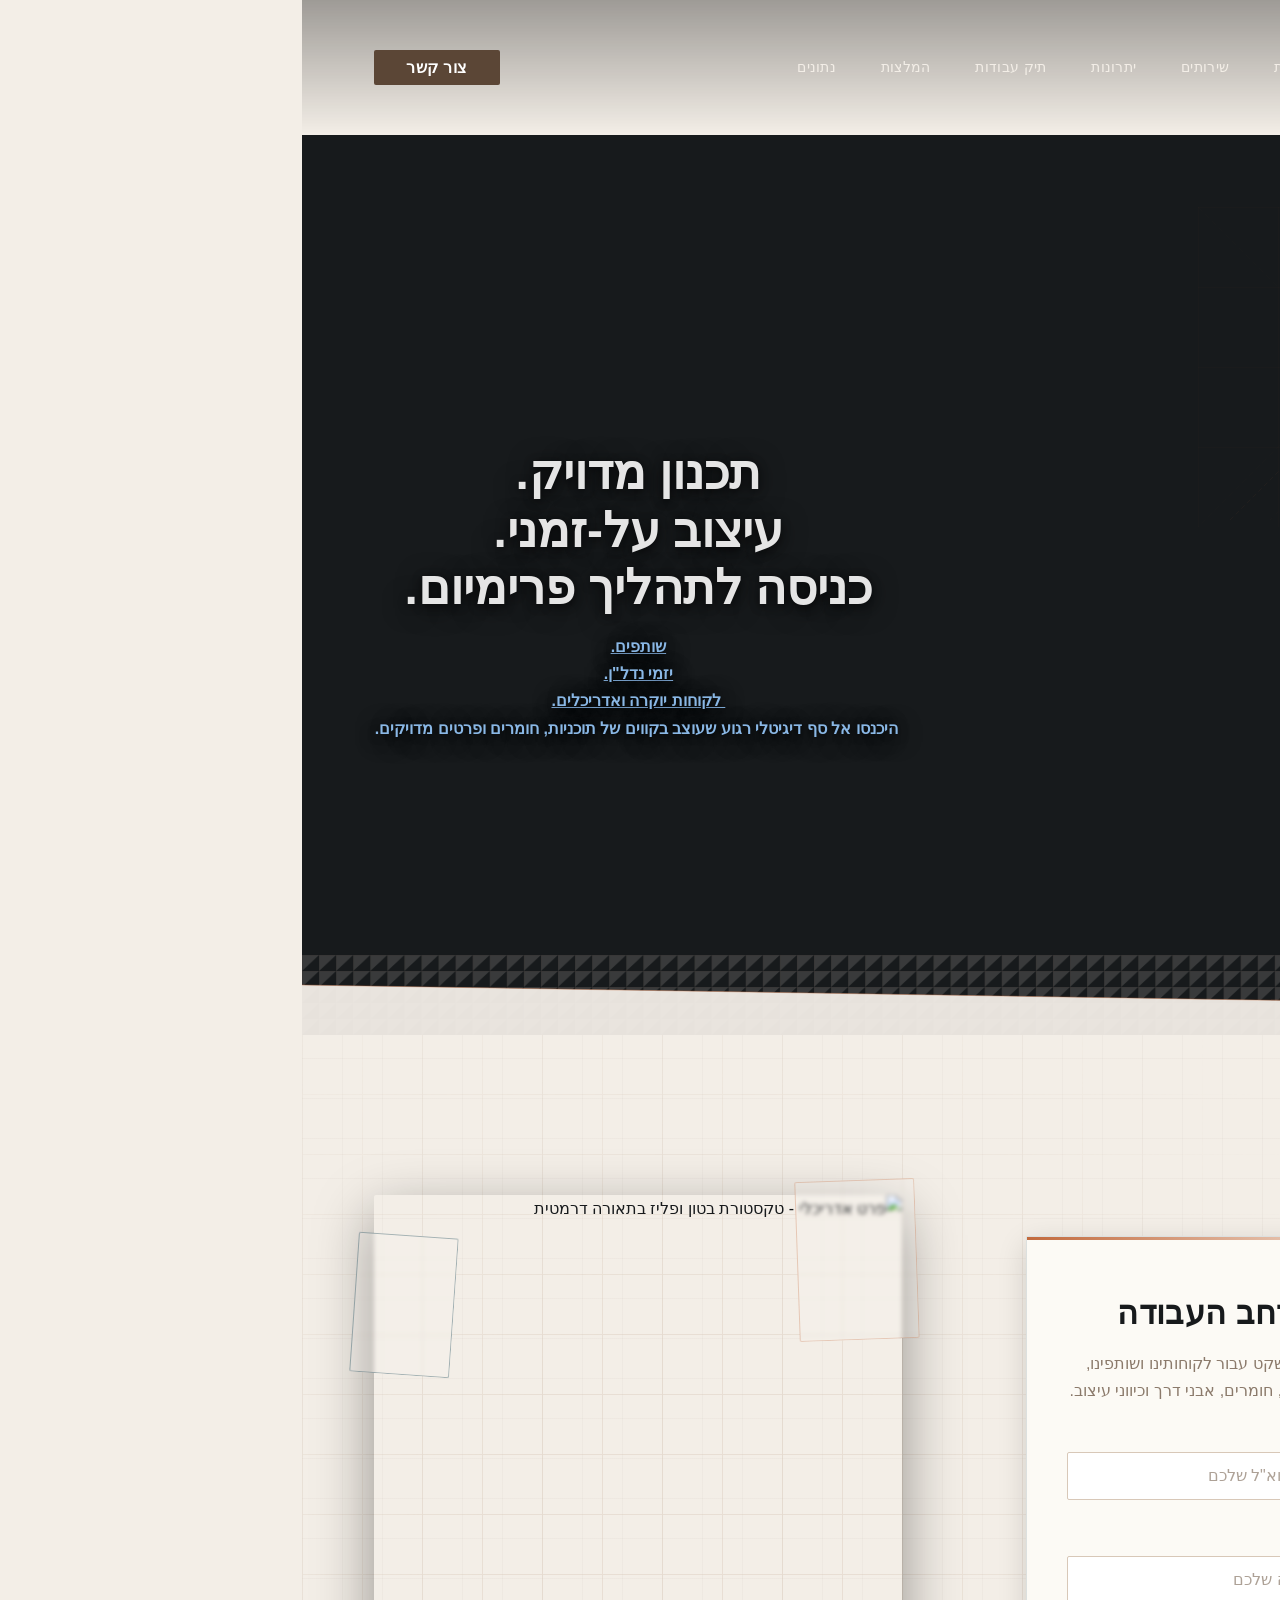
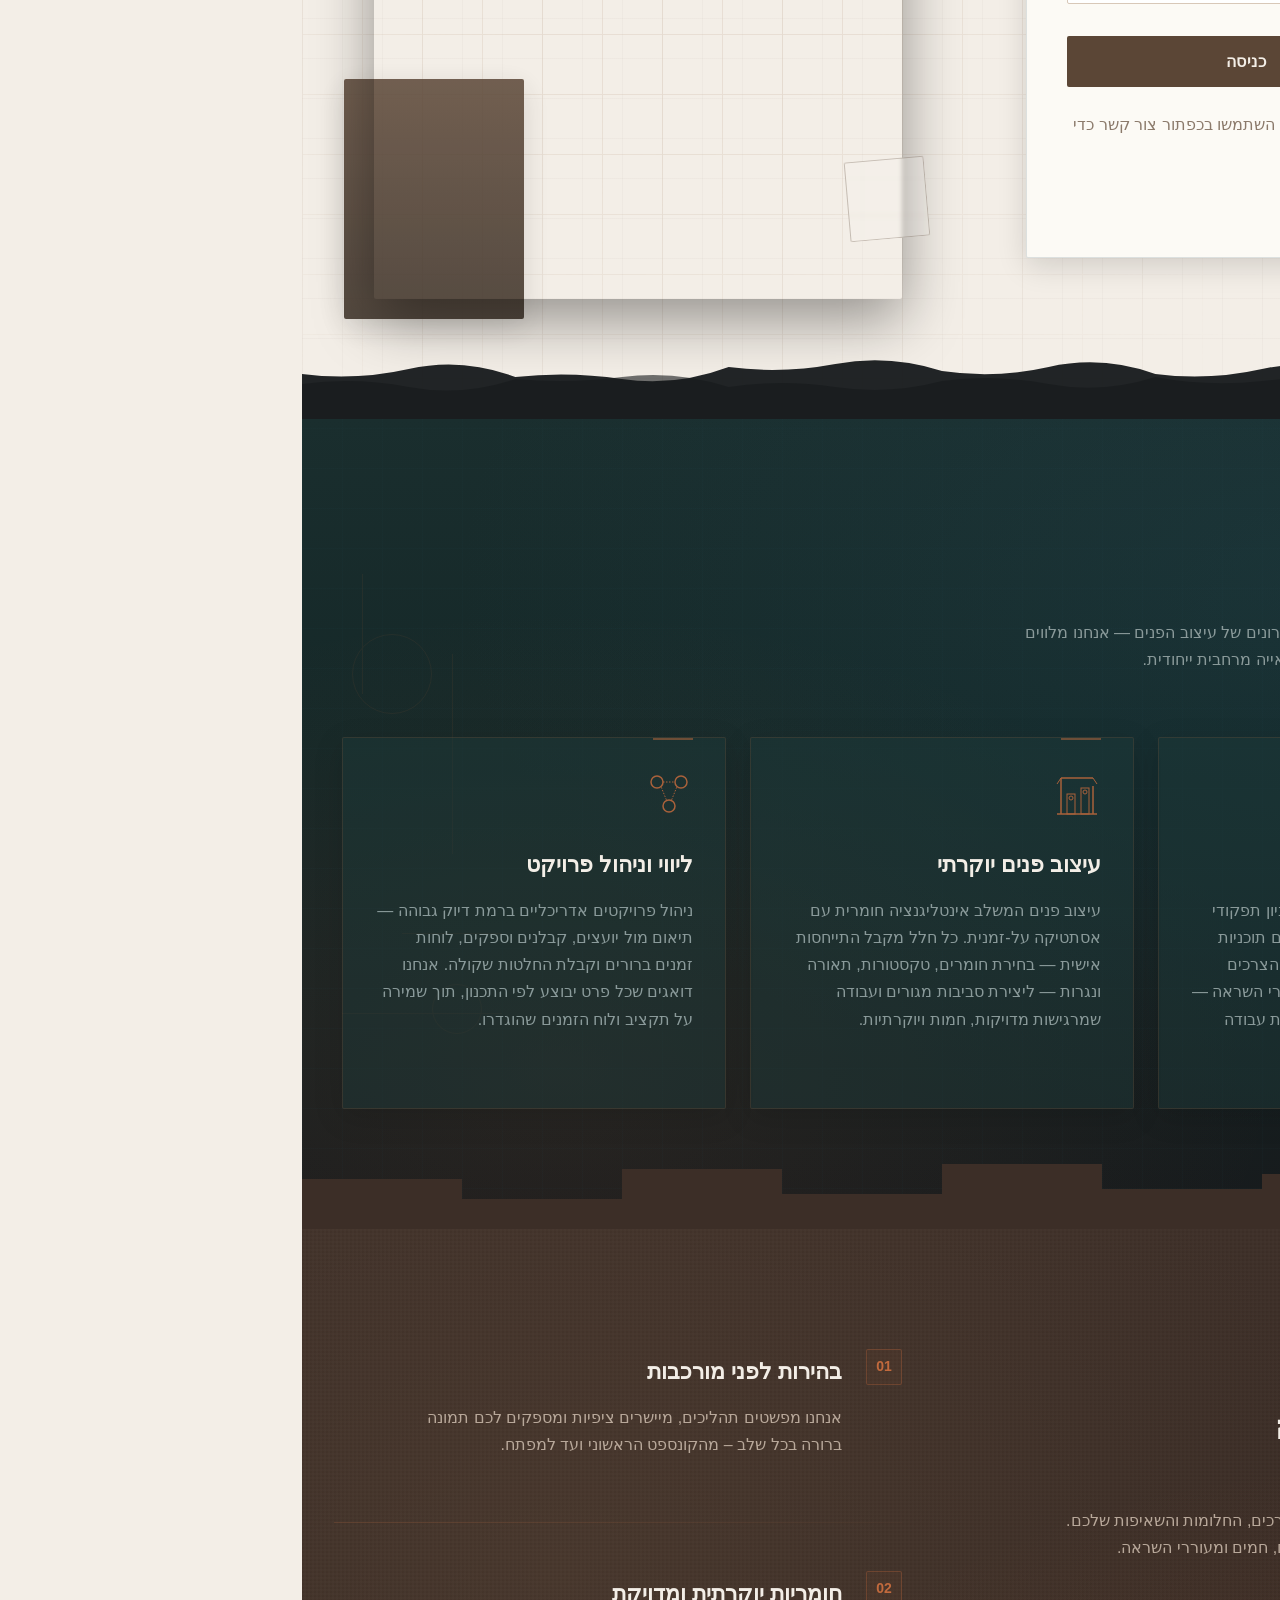
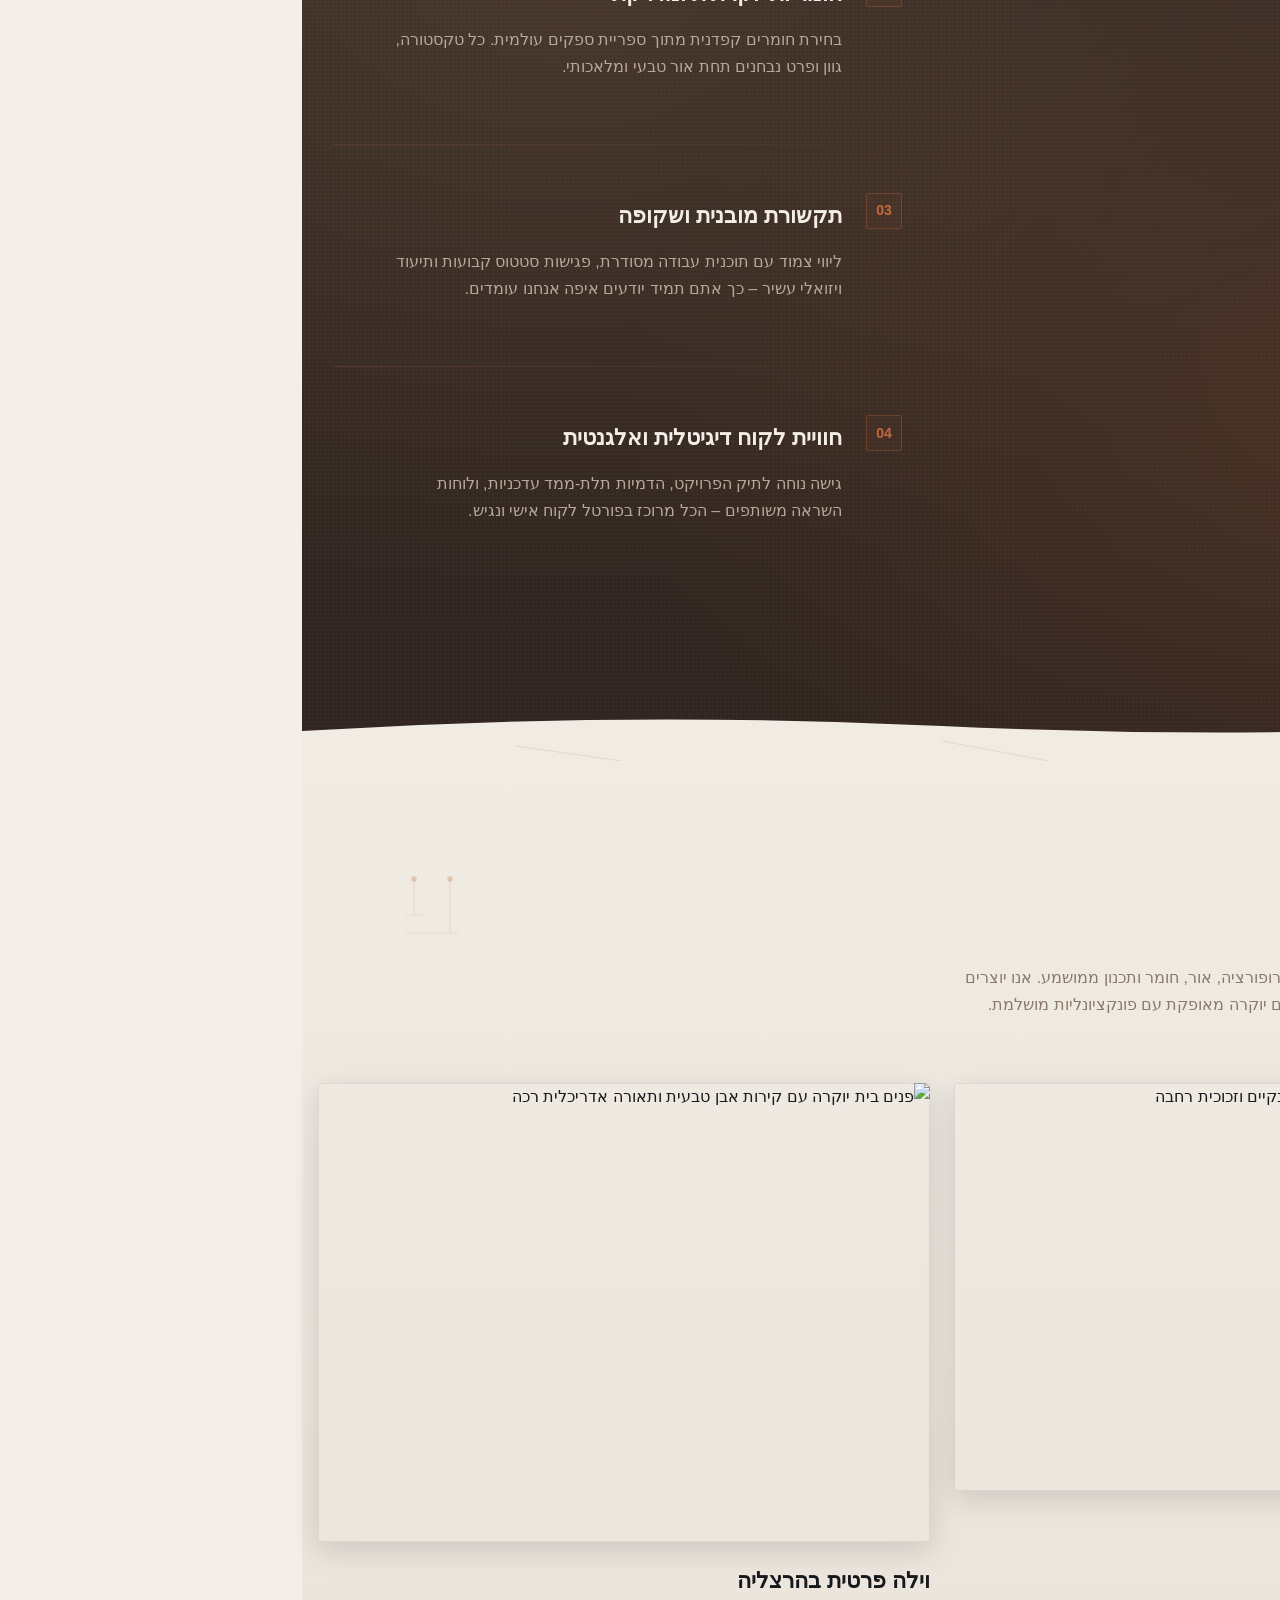
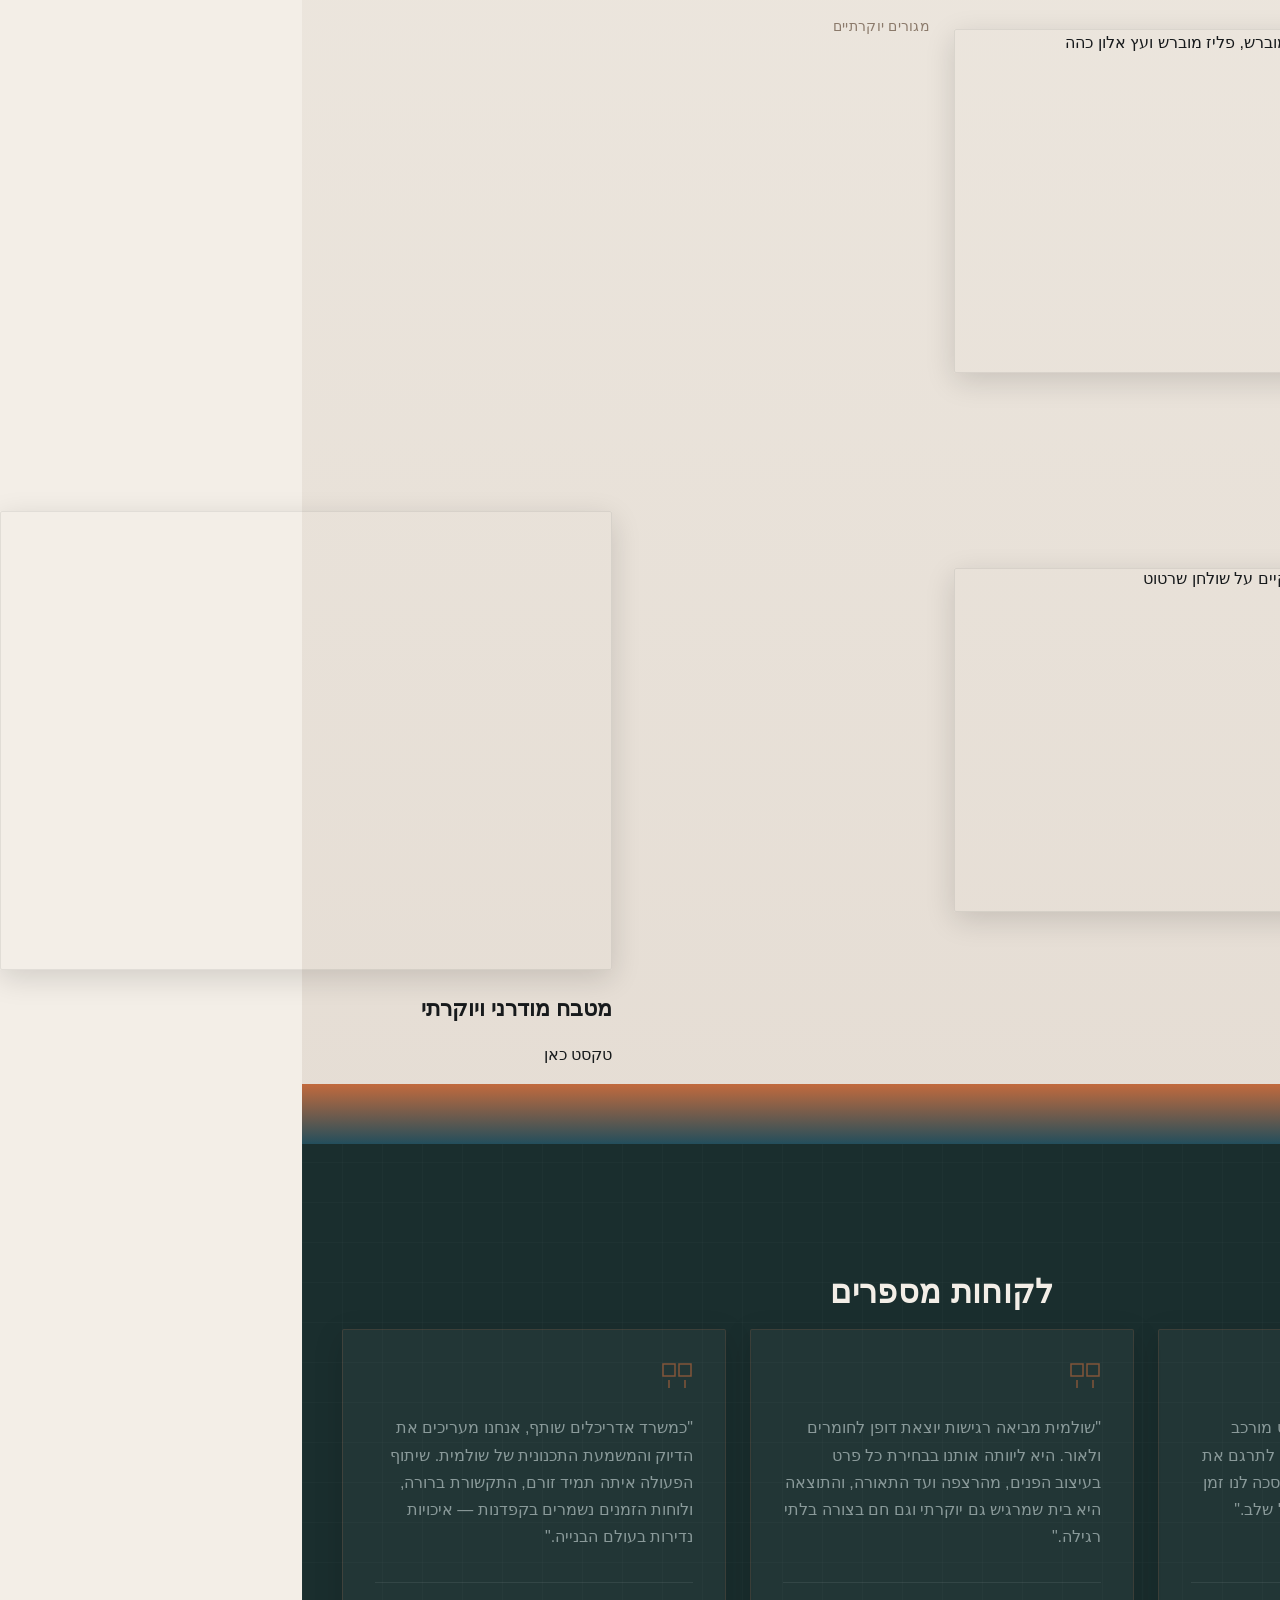
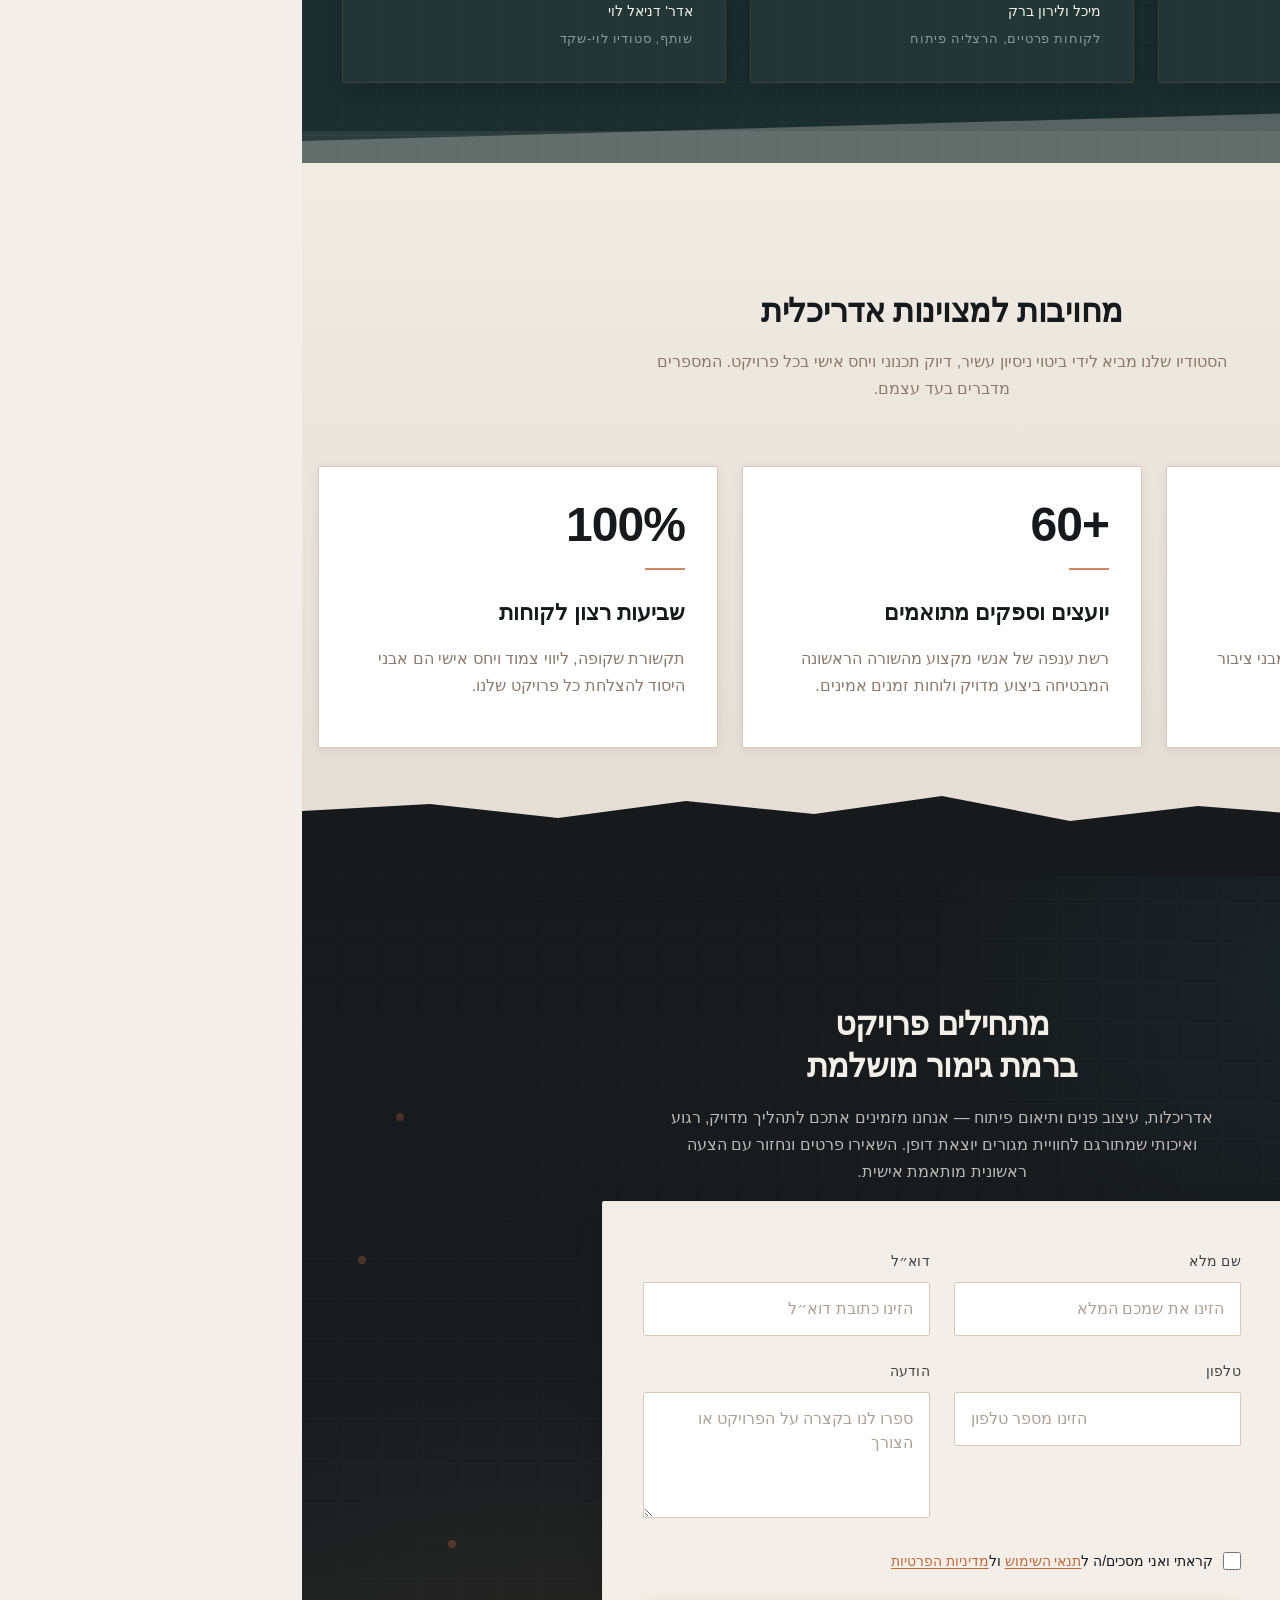
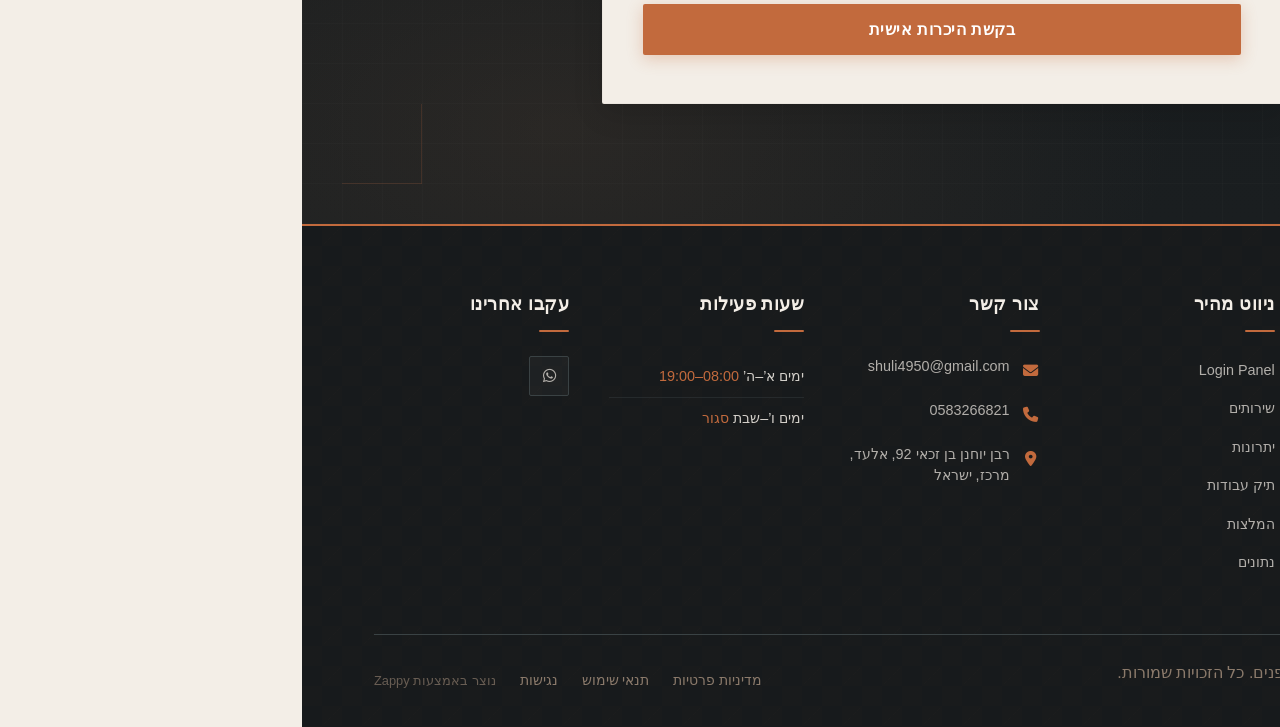
==== index.html @ 8e944d58 "Background sync: Progressive GitHub Sync" ====
<!DOCTYPE html><html lang="he" dir="rtl"><head>
    <meta charset="UTF-8">
    <meta name="viewport" content="width=device-width, initial-scale=1.0">
    <meta name="robots" content="index, follow">
    <title>גלו את עולם האדריכלות בהשראת טאדאו אנדו — שולמית אדריכלות ועיצוב פנים</title>
    <meta name="description" content="היכנסו לעולם שבו קווים גיאומטריים פוגשים דיוק מודרני. דף הכניסה שלנו משלב אלגנטיות אדריכלית עם השראה מתכניות בניין — התחילו לעצב את החלומות שלכם עוד היום.">
    <meta name="keywords" content="tadao ando architecture, santiago calatrava architecture, אדריכלות מודרנית, עיצוב פנים גיאומטרי, שולמית אדריכלות">
    
    <!-- Favicons -->
    <link rel="icon" type="image/x-icon" href="/assets/favicon.ico">
    <link rel="icon" type="image/png" sizes="16x16" href="/assets/favicon-16x16.png">
    <link rel="icon" type="image/png" sizes="32x32" href="/assets/favicon-32x32.png">
    <link rel="icon" type="image/png" sizes="48x48" href="/assets/favicon-48x48.png">
    <link rel="icon" type="image/png" sizes="192x192" href="/assets/favicon-192x192.png">
    <link rel="icon" type="image/png" sizes="512x512" href="/assets/favicon-512x512.png">
    <link rel="apple-touch-icon" href="/assets/apple-touch-icon.png">
    <!-- Zappy Analytics -->
<script>
(function() {
  'use strict';
  
  // Configuration
  var config = {
    websiteId: '7ba01dbc-7408-46b5-b94b-af72c62c8ecd',
    apiUrl: 'https://api.zappy5.com/api/analytics/track',
    sessionDuration: 30 * 60 * 1000, // 30 minutes
    visitorDuration: 30 * 24 * 60 * 60 * 1000, // 30 days
    trackPageViews: true,
    trackClicks: true,
    trackFormSubmissions: true
  };
  
  // Generate or retrieve persistent visitor ID (30 days)
  function getVisitorId() {
    var visitorKey = 'zappy_visitor_' + config.websiteId;
    var visitor = null;
    
    try {
      visitor = localStorage.getItem(visitorKey);
      if (visitor) {
        var visitorData = JSON.parse(visitor);
        var now = Date.now();
        
        // Check if visitor ID is still valid (30 days)
        if (now - visitorData.created < config.visitorDuration) {
          // Update last seen timestamp
          visitorData.lastSeen = now;
          localStorage.setItem(visitorKey, JSON.stringify(visitorData));
          return visitorData.id;
        }
      }
    } catch (e) {
      console.warn('Zappy Analytics: LocalStorage not available');
    }
    
    // Generate new visitor ID
    var newVisitorId = 'zv_' + Date.now() + '_' + Math.random().toString(36).substr(2, 9);
    
    try {
      localStorage.setItem(visitorKey, JSON.stringify({
        id: newVisitorId,
        created: Date.now(),
        lastSeen: Date.now()
      }));
    } catch (e) {
      // Continue without local storage
    }
    
    return newVisitorId;
  }
  
  // Generate or retrieve session ID (30 minutes)
  function getSessionId() {
    var sessionKey = 'zappy_session_' + config.websiteId;
    var session = null;
    
    try {
      session = sessionStorage.getItem(sessionKey);
      if (session) {
        var sessionData = JSON.parse(session);
        var now = Date.now();
        
        // Check if session is still valid
        if (now - sessionData.timestamp < config.sessionDuration) {
          // Update timestamp
          sessionData.timestamp = now;
          sessionStorage.setItem(sessionKey, JSON.stringify(sessionData));
          return sessionData.id;
        }
      }
    } catch (e) {
      console.warn('Zappy Analytics: SessionStorage not available');
    }
    
    // Generate new session ID
    var newSessionId = 'zs_' + Date.now() + '_' + Math.random().toString(36).substr(2, 9);
    
    try {
      sessionStorage.setItem(sessionKey, JSON.stringify({
        id: newSessionId,
        timestamp: Date.now()
      }));
    } catch (e) {
      // Continue without session storage
    }
    
    return newSessionId;
  }
  
  var visitorId = getVisitorId();
  var sessionId = getSessionId();
  
  // Track an event
  function trackEvent(eventType, data) {
    data = data || {};
    
    var eventData = {
      website_id: config.websiteId,
      event_type: eventType,
      page_path: window.location.pathname,
      referrer: document.referrer || 'direct',
      visitor_id: visitorId,
      session_id: sessionId,
      metadata: data
    };
    
    // Use sendBeacon if available (better for page unload events)
    if (navigator.sendBeacon) {
      var blob = new Blob([JSON.stringify(eventData)], { type: 'application/json' });
      navigator.sendBeacon(config.apiUrl, blob);
    } else {
      // Fallback to fetch
      fetch(config.apiUrl, {
        method: 'POST',
        headers: {
          'Content-Type': 'application/json'
        },
        body: JSON.stringify(eventData),
        keepalive: true
      }).catch(function(error) {
        console.warn('Zappy Analytics: Failed to track event', error);
      });
    }
  }
  
  // Track page view
  if (config.trackPageViews) {
    trackEvent('pageview', {
      title: document.title,
      url: window.location.href
    });
  }
  
  // Track clicks on important elements
  if (config.trackClicks) {
    document.addEventListener('click', function(e) {
      var target = e.target;
      
      // Track button clicks (counted as actions)
      if (target.tagName === 'BUTTON' || target.closest('button')) {
        var button = target.tagName === 'BUTTON' ? target : target.closest('button');
        var clickMeta = {
          element: 'button',
          text: button.textContent.trim().substring(0, 100),
          id: button.id || null,
          class: button.className || null
        };
        
        trackEvent('click', clickMeta);
      }
      
      // Track link clicks (navigation - not counted as actions)
      else if (target.tagName === 'A' || target.closest('a')) {
        var link = target.tagName === 'A' ? target : target.closest('a');
        var navMeta = {
          element: 'link',
          text: link.textContent.trim().substring(0, 100),
          href: link.href,
          external: link.hostname !== window.location.hostname
        };
        
        trackEvent('navigation', navMeta);
      }
    }, true);
  }
  
  
  // Track form submissions
  if (config.trackFormSubmissions) {
    document.addEventListener('submit', function(e) {
      var form = e.target;
      
      trackEvent('form_submit', {
        form_id: form.id || null,
        form_name: form.name || null,
        form_action: form.action || null,
        form_method: form.method || 'GET'
      });
    }, true);
  }
  
  // Track time on page (send on page unload)
  var pageLoadTime = Date.now();
  
  window.addEventListener('beforeunload', function() {
    var timeOnPage = Math.floor((Date.now() - pageLoadTime) / 1000); // in seconds
    
    trackEvent('page_unload', {
      time_on_page: timeOnPage,
      page_path: window.location.pathname
    });
  });
  
  // Expose tracking function globally for custom events
  window.zappyAnalytics = {
    track: trackEvent,
    getVisitorId: function() { return visitorId; },
    getSessionId: function() { return sessionId; }
  };
  
})();
</script>
<!-- End Zappy Analytics -->
    <meta property="og:title" content="גלו את עולם האדריכלות בהשראת טאדאו אנדו — שולמית אדריכלות ועיצוב פנים">
    <meta property="og:description" content="היכנסו לעולם שבו קווים גיאומטריים פוגשים דיוק מודרני. דף הכניסה שלנו משלב אלגנטיות אדריכלית עם השראה מתכניות בניין — התחילו לעצב את החלומות שלכם עוד היום.">
    <meta name="twitter:card" content="summary_large_image">
    <meta name="twitter:title" content="גלו את עולם האדריכלות בהשראת טאדאו אנדו — שולמית אדריכלות ועיצוב פנים">
    <meta name="twitter:description" content="היכנסו לעולם שבו קווים גיאומטריים פוגשים דיוק מודרני. דף הכניסה שלנו משלב אלגנטיות אדריכלית עם השראה מתכניות בניין — התחילו לעצב את החלומות שלכם עוד היום.">
    <script type="application/ld+json">{"@context":"https://schema.org","@graph":[{"@type":"LocalBusiness","@id":"https://shulamit-architecture-and-inte.zappy5.app#organization","name":"שולמית אדריכלות ועיצוב פנים","url":"https://shulamit-architecture-and-inte.zappy5.app","description":"A striking login page inspired by architectural design elements — featuring geometric lines, structural motifs, and a clean modern aesthetic. The visual language draws from architectural blueprints and contemporary design, combining precision and elegance with a modern color palette.","address":{"@type":"PostalAddress","streetAddress":"רבן יוחנן בן זכאי 92, אלעד, מרכז, ישראל"},"contactPoint":[{"@type":"ContactPoint","contactType":"customer service","email":"shuli4950@gmail.com","telephone":"0583266821"}]},{"@type":"WebSite","@id":"https://shulamit-architecture-and-inte.zappy5.app#website","url":"https://shulamit-architecture-and-inte.zappy5.app","name":"שולמית אדריכלות ועיצוב פנים","publisher":{"@id":"https://shulamit-architecture-and-inte.zappy5.app#organization"}},{"@type":"ContactPage","@id":"https://shulamit-architecture-and-inte.zappy5.app#contactpage","url":"https://shulamit-architecture-and-inte.zappy5.app","name":"גלו את עולם האדריכלות בהשראת טאדאו אנדו — שולמית אדריכלות ועיצוב פנים","mainEntity":{"@id":"https://shulamit-architecture-and-inte.zappy5.app#organization"},"potentialAction":{"@type":"CommunicateAction","target":{"@type":"EntryPoint","urlTemplate":"https://shulamit-architecture-and-inte.zappy5.app/api/email/contact-form","actionPlatform":["http/method=POST"],"contentType":"application/json"},"instrument":[{"@type":"PropertyValue","name":"name","propertyID":"text","valueRequired":true,"description":"הזינו את שמכם המלא"},{"@type":"PropertyValue","name":"email","propertyID":"email","valueRequired":true,"description":"הזינו כתובת דוא״ל"},{"@type":"PropertyValue","name":"phone","propertyID":"tel","valueRequired":true,"description":"הזינו מספר טלפון"},{"@type":"PropertyValue","name":"message","propertyID":"textarea","valueRequired":true,"description":"ספרו לנו בקצרה על הפרויקט או הצורך"},{"@type":"PropertyValue","name":"privacy_consent","propertyID":"checkbox","valueRequired":true}]}}]}</script>
    
    <style id="zappy-critical-above-fold-css">
html{box-sizing:border-box;-webkit-text-size-adjust:100%}*,*::before,*::after{box-sizing:inherit}body{margin:0;min-width:320px;overflow-x:clip}img,svg,video{max-width:100%;height:auto}main{display:block}.container{width:min(100% - 32px,1200px);margin-inline:auto}.navbar,nav.navbar,header .navbar,header[role="banner"]{position:relative;z-index:1000;width:100%}.nav-container,.navbar .container{display:flex;align-items:center;justify-content:space-between;min-height:64px}.logo,.logo-link img{display:block;width:35px;height:35px;object-fit:contain}.nav-menu,#navMenu{list-style:none}.fa,.fas,.far,.fab,.fa-solid,.fa-regular,.fa-brands{display:inline-block;min-width:1em;text-align:center}html:not(#zappy-noop)[data-zappy-site-type="ecommerce"] .phone-header-btn,html:not(#zappy-noop) .navbar:has(.nav-ecommerce-icons)>.phone-header-btn{display:none!important;visibility:hidden!important;width:0!important;height:0!important;pointer-events:none!important}.hero-section,.index-hero-section,section[class*="hero"]{position:relative;overflow:hidden;min-height:560px}.hero-bg-wrapper,.hero-bg-image,section[class*="hero"] [class*="hero-bg"]{position:absolute;inset:0;width:100%;height:100%}.hero-bg-wrapper img,.hero-bg-image img,section[class*="hero"] [data-hero-bg],section[class*="hero"] img[data-hero-background="true"]{width:100%!important;height:100%!important;object-fit:cover!important;display:block}.hero-content,section[class*="hero"] .container{position:relative;z-index:2}@media(max-width:768px){:root{--header-height:72px;--total-header-height:72px;--zappy-mobile-menu-top:72px}html[data-zappy-site-type="ecommerce"] body{padding-top:var(--total-header-height,72px)}html[data-zappy-site-type="ecommerce"] body>nav.navbar,html[data-zappy-site-type="ecommerce"] body>.navbar:not(.zappy-catalog-menu){position:fixed!important;top:0;left:0;right:0;z-index:100000;width:100%;margin-bottom:0}.zappy-catalog-menu{position:fixed;top:var(--header-height,72px);left:0;right:0;z-index:99999}.nav-container,.navbar .container{min-height:60px}.nav-menu,#navMenu{max-width:100vw;overflow-x:hidden}.hero-section,.index-hero-section,section[class*="hero"]{min-height:100svh}.hero-bg-wrapper,.hero-bg-image,.hero-scrim{min-height:100svh}}
</style>
    <link rel="preload" href="/styles.css" as="style">
    <link rel="stylesheet" href="/styles.css" media="print" onload="this.media='all'">
    <noscript><link rel="stylesheet" href="/styles.css"></noscript>
    
    <script>window.ZAPPY_WEBSITE_ID = "7ba01dbc-7408-46b5-b94b-af72c62c8ecd"; window.ZAPPY_API_BASE = "https://api.zappy5.com";</script>
    <link rel="preload" as="image" href="/assets/site-index-portfolio-image-2.webp?t=1783608261042" fetchpriority="high">

    <style id="zappy-dropdown-submenu-styles">
      /* ========== DESKTOP DROPDOWN SUBMENU STYLES ========== */
      /* Base styles for dropdown submenus - parent must be positioned */
      .nav-menu li:has(.sub-menu), nav li:has(.sub-menu), .navbar li:has(.sub-menu), #navMenu li:has(.sub-menu) { position: relative; }
      /* Submenu base - hidden by default */
      .nav-menu .sub-menu, nav .sub-menu, .navbar .sub-menu, #navMenu .sub-menu { display: block !important; position: absolute !important; top: 100%; left: 0; min-width: 220px; background: white; border-radius: 8px; box-shadow: 0 8px 25px rgba(0,0,0,0.15); padding: 8px 0; opacity: 0; visibility: hidden; transform: translateY(10px); transition: all 0.3s ease; z-index: 1000; list-style: none; pointer-events: none; }
      /* CRITICAL: Desktop hover styles to show dropdown */
      .nav-menu li:hover > .sub-menu, nav li:hover > .sub-menu, .navbar li:hover > .sub-menu, #navMenu li:hover > .sub-menu { opacity: 1 !important; visibility: visible !important; transform: translateY(0) !important; pointer-events: auto !important; }
      /* Submenu item styling */
      .sub-menu li { list-style: none; margin: 0; padding: 0; }
      .sub-menu a { display: block !important; padding: 10px 16px !important; color: var(--text-dark, #333) !important; font-weight: 500; text-decoration: none; white-space: nowrap; transition: background-color 0.2s; }
      .sub-menu .zappy-nav-child > a { padding-left: 28px !important; font-size: 0.9em !important; opacity: 0.85 !important; }
      [dir="rtl"] .sub-menu .zappy-nav-child > a, html[lang="he"] .sub-menu .zappy-nav-child > a, html[lang="ar"] .sub-menu .zappy-nav-child > a { padding-left: 10px !important; padding-right: 28px !important; }
      .sub-menu .zappy-nav-parent > a { font-weight: 600 !important; }
      .sub-menu a:hover { background-color: #f5f5f5; }
      /* RTL (Hebrew/Arabic) dropdown positioning */
      [dir="rtl"] .nav-menu .sub-menu, [dir="rtl"] nav .sub-menu, [dir="rtl"] .navbar .sub-menu, html[lang="he"] .nav-menu .sub-menu, html[lang="he"] nav .sub-menu, html[lang="he"] .navbar .sub-menu, html[lang="ar"] .nav-menu .sub-menu, html[lang="ar"] nav .sub-menu, html[lang="ar"] .navbar .sub-menu { left: auto !important; right: 0 !important; }
      /* Hide empty dropdown menus (exclude catalog sub-menus that use <a> children instead of <li>) */
      .sub-menu:empty, .sub-menu:not(:has(li:not(.zappy-hidden-menu-item))):not(:has(> a)), .sub-menu:not(:has(li)):not(:has(> a)) { display: none !important; opacity: 0 !important; visibility: hidden !important; pointer-events: none !important; }
      /* Desktop: show submenu on Menu Group hover */
      li:has(.menu-group-title):hover > .sub-menu { opacity: 1 !important; visibility: visible !important; transform: translateY(0) !important; pointer-events: auto !important; }
      /* Menu Group title styling */
      .nav-menu > li > .menu-group-title, #navMenu > li > .menu-group-title { display: inline-block; padding: 0.5rem 1rem; cursor: default; user-select: none; }
      
      /* ========== MOBILE SUBMENU STYLES ========== */
      @media (max-width: 768px) {
        .nav-menu .sub-menu, nav .sub-menu, .navbar .sub-menu, #navMenu .sub-menu { position: static !important; transform: none !important; box-shadow: none !important; background: transparent !important; max-height: 0; overflow: hidden; opacity: 0; visibility: hidden; transition: max-height 0.3s ease, opacity 0.3s ease; padding: 0 !important; border-radius: 0 !important; }
        .navbar .sub-menu.mobile-expanded, .nav-menu .sub-menu.mobile-expanded, #navMenu .sub-menu.mobile-expanded { max-height: none !important; overflow-y: visible !important; opacity: 1 !important; visibility: visible !important; padding: 8px 0 8px 16px !important; }
        [dir="rtl"] .sub-menu.mobile-expanded, html[lang="he"] .sub-menu.mobile-expanded { padding: 8px 16px 8px 0 !important; }
        /* Disable hover behavior on mobile */
        .nav-menu li:hover > .sub-menu, nav li:hover > .sub-menu, .navbar li:hover > .sub-menu, #navMenu li:hover > .sub-menu { opacity: 0; visibility: hidden; pointer-events: none; }
        .nav-menu li > .sub-menu.mobile-expanded, nav li > .sub-menu.mobile-expanded, .navbar li > .sub-menu.mobile-expanded, #navMenu li > .sub-menu.mobile-expanded { opacity: 1 !important; visibility: visible !important; pointer-events: auto !important; }
        .nav-menu li:has(.sub-menu), nav li:has(.sub-menu), .navbar li:has(.sub-menu), #navMenu li:has(.sub-menu) { display: flex !important; flex-wrap: wrap !important; align-items: center !important; position: relative !important; min-height: 44px !important; }
        .nav-menu li:has(.sub-menu) > a, nav li:has(.sub-menu) > a, .navbar li:has(.sub-menu) > a, #navMenu li:has(.sub-menu) > a { flex: 1 !important; min-width: 0 !important; }
        .nav-menu li:has(.sub-menu) > .menu-group-title, nav li:has(.sub-menu) > .menu-group-title, .navbar li:has(.sub-menu) > .menu-group-title, #navMenu li:has(.sub-menu) > .menu-group-title { flex: 1 !important; min-width: 0 !important; padding: 0 !important; line-height: inherit !important; }
        .nav-menu li:has(.sub-menu) > .sub-menu, nav li:has(.sub-menu) > .sub-menu, .navbar li:has(.sub-menu) > .sub-menu, #navMenu li:has(.sub-menu) > .sub-menu { flex-basis: 100% !important; width: 100% !important; }
        .nav-menu li:has(.sub-menu) > a [class*="chevron"], .nav-menu li:has(.sub-menu) > a [class*="arrow"], .nav-menu li:has(.sub-menu) > a .fa-chevron-down, .nav-menu li:has(.sub-menu) > a .fa-angle-down, nav li:has(.sub-menu) > a [class*="chevron"], nav li:has(.sub-menu) > a [class*="arrow"], #navMenu li:has(.sub-menu) > a [class*="chevron"], #navMenu li:has(.sub-menu) > a [class*="arrow"] { display: none !important; visibility: hidden !important; }
        .mobile-submenu-toggle { display: flex !important; align-items: center !important; justify-content: center !important; width: 44px !important; height: auto !important; background: transparent !important; border: none !important; cursor: pointer !important; color: var(--text-light) !important; position: static !important; flex-shrink: 0 !important; align-self: stretch !important; z-index: 2 !important; padding: 0 !important; margin: 0 !important; }
        .mobile-submenu-toggle::after { content: '' !important; width: 0 !important; height: 0 !important; border-left: 6px solid transparent !important; border-right: 6px solid transparent !important; border-top: 7px solid currentColor !important; transition: transform 0.3s ease !important; }
        .mobile-submenu-toggle.expanded::after { transform: rotate(180deg) !important; }
        .sub-menu a { padding: 10px 0 !important; display: block !important; color: var(--text-light) !important; white-space: normal !important; }
        .sub-menu .zappy-nav-child > a { padding-left: 28px !important; font-size: 0.9em !important; opacity: 0.85 !important; }
        [dir="rtl"] .sub-menu .zappy-nav-child > a, html[lang="he"] .sub-menu .zappy-nav-child > a, html[lang="ar"] .sub-menu .zappy-nav-child > a { padding-left: 0 !important; padding-right: 28px !important; }
        .sub-menu .zappy-nav-parent > a { font-weight: 600 !important; }
        .nav-menu.active, #navMenu.active { max-width: 100vw !important; overflow-x: hidden !important; box-sizing: border-box !important; }
        .navbar .sub-menu li a, nav.navbar .sub-menu li a, .zappy-products-dropdown .sub-menu a { color: var(--text-light) !important; }
      }
      @media (min-width: 769px) { .mobile-submenu-toggle { display: none !important; } }
    </style>

    <style id="zappy-widget-visibility">
      html[dir="rtl"] .whatsapp-float { right: 20px !important; left: auto !important; }
      html[dir="ltr"] .whatsapp-float, html:not([dir]) .whatsapp-float { left: 20px !important; right: auto !important; }
      html[dir="rtl"] #mic-access-tool-general-button, html[dir="rtl"] .mic-access-tool-general-button,
      html[dir="rtl"] #mic-init-access-tool .mic-access-tool-general-button,
      html[dir="rtl"] #mic-init-access-tool #mic-access-tool-general-button,
      html[dir="rtl"] ._access-icon { left: 20px !important; right: auto !important; }
      html[dir="ltr"] #mic-access-tool-general-button, html[dir="ltr"] .mic-access-tool-general-button,
      html[dir="ltr"] #mic-init-access-tool .mic-access-tool-general-button,
      html[dir="ltr"] #mic-init-access-tool #mic-access-tool-general-button,
      html[dir="ltr"] ._access-icon,
      html:not([dir]) #mic-access-tool-general-button, html:not([dir]) .mic-access-tool-general-button,
      html:not([dir]) #mic-init-access-tool .mic-access-tool-general-button,
      html:not([dir]) #mic-init-access-tool #mic-access-tool-general-button,
      html:not([dir]) ._access-icon { right: 20px !important; left: auto !important; }
      @media (max-width: 768px) { .whatsapp-float { display: flex !important; } }
      @media (min-width: 769px) { .whatsapp-float { display: flex !important; } }
      @media (max-width: 768px) {
        #mic-access-tool-general-button, .mic-access-tool-general-button,
        #mic-init-access-tool .mic-access-tool-general-button, #mic-init-access-tool #mic-access-tool-general-button,
        ._access-icon { display: flex !important; visibility: visible !important; opacity: 1 !important; pointer-events: auto !important; }
        #mic-access-tool-box.opened-mic-access-tool, .mic-access-tool-box.opened-mic-access-tool,
        #mic-init-access-tool #mic-access-tool-box.opened-mic-access-tool {
          visibility: visible !important; opacity: 1 !important; pointer-events: auto !important;
        }
      }
      @media (min-width: 769px) {
        #mic-access-tool-general-button, .mic-access-tool-general-button,
        #mic-init-access-tool .mic-access-tool-general-button, #mic-init-access-tool #mic-access-tool-general-button,
        ._access-icon { display: flex !important; visibility: visible !important; opacity: 1 !important; pointer-events: auto !important; }
        #mic-access-tool-box.opened-mic-access-tool, .mic-access-tool-box.opened-mic-access-tool,
        #mic-init-access-tool #mic-access-tool-box.opened-mic-access-tool {
          visibility: visible !important; opacity: 1 !important; pointer-events: auto !important;
        }
      }
    </style>
</head>
<body>
<meta charset="UTF-8">
  <meta name="viewport" content="width=device-width, initial-scale=1.0">
  <title>גלו את עולם האדריכלות בהשראת טאדאו אנדו — שולמית אדריכלות ועיצוב פנים</title>
  <meta name="description" content="היכנסו לעולם שבו קווים גיאומטריים פוגשים דיוק מודרני. דף הכניסה שלנו משלב אלגנטיות אדריכלית עם השראה מתכניות בניין — התחילו לעצב את החלומות שלכם עוד היום.">
  <meta name="keywords" content="tadao ando architecture, santiago calatrava architecture, אדריכלות מודרנית, עיצוב פנים גיאומטרי, שולמית אדריכלות">
  <meta name="robots" content="index, follow">
  
  <meta property="og:title" content="גלו את עולם האדריכלות בהשראת טאדאו אנדו — שולמית אדריכלות ועיצוב פנים">
  <meta property="og:description" content="היכנסו לעולם שבו קווים גיאומטריים פוגשים דיוק מודרני. דף הכניסה שלנו משלב אלגנטיות אדריכלית עם השראה מתכניות בניין — התחילו לעצב את החלומות שלכם עוד היום.">
  <meta property="og:type" content="website">
  <meta property="og:locale" content="he_IL">
  
  <meta name="twitter:card" content="summary_large_image">
  <meta name="twitter:title" content="גלו את עולם האדריכלות בהשראת טאדאו אנדו — שולמית אדריכלות ועיצוב פנים">
  <meta name="twitter:description" content="היכנסו לעולם שבו קווים גיאומטריים פוגשים דיוק מודרני. דף הכניסה שלנו משלב אלגנטיות אדריכלית עם השראה מתכניות בניין — התחילו לעצב את החלומות שלכם עוד היום.">
  <style id="zappy-critical-above-fold-css">
html{box-sizing:border-box;-webkit-text-size-adjust:100%}*,*::before,*::after{box-sizing:inherit}body{margin:0;min-width:320px;overflow-x:clip}img,svg,video{max-width:100%;height:auto}main{display:block}.container{width:min(100% - 32px,1200px);margin-inline:auto}.navbar,nav.navbar,header .navbar,header[role="banner"]{position:relative;z-index:1000;width:100%}.nav-container,.navbar .container{display:flex;align-items:center;justify-content:space-between;min-height:64px}.logo,.logo-link img{display:block;width:35px;height:35px;object-fit:contain}.nav-menu,#navMenu{list-style:none}.fa,.fas,.far,.fab,.fa-solid,.fa-regular,.fa-brands{display:inline-block;min-width:1em;text-align:center}html:not(#zappy-noop)[data-zappy-site-type="ecommerce"] .phone-header-btn,html:not(#zappy-noop) .navbar:has(.nav-ecommerce-icons)>.phone-header-btn{display:none!important;visibility:hidden!important;width:0!important;height:0!important;pointer-events:none!important}.hero-section,.index-hero-section,section[class*="hero"]{position:relative;overflow:hidden;min-height:560px}.hero-bg-wrapper,.hero-bg-image,section[class*="hero"] [class*="hero-bg"]{position:absolute;inset:0;width:100%;height:100%}.hero-bg-wrapper img,.hero-bg-image img,section[class*="hero"] [data-hero-bg],section[class*="hero"] img[data-hero-background="true"]{width:100%!important;height:100%!important;object-fit:cover!important;display:block}.hero-content,section[class*="hero"] .container{position:relative;z-index:2}@media(max-width:768px){:root{--header-height:72px;--total-header-height:72px;--zappy-mobile-menu-top:72px}html[data-zappy-site-type="ecommerce"] body{padding-top:var(--total-header-height,72px)}html[data-zappy-site-type="ecommerce"] body>nav.navbar,html[data-zappy-site-type="ecommerce"] body>.navbar:not(.zappy-catalog-menu){position:fixed!important;top:0;left:0;right:0;z-index:100000;width:100%;margin-bottom:0}.zappy-catalog-menu{position:fixed;top:var(--header-height,72px);left:0;right:0;z-index:99999}.nav-container,.navbar .container{min-height:60px}.nav-menu,#navMenu{max-width:100vw;overflow-x:hidden}.hero-section,.index-hero-section,section[class*="hero"]{min-height:100svh}.hero-bg-wrapper,.hero-bg-image,.hero-scrim{min-height:100svh}}
</style>
    <link rel="preload" href="/styles.css" as="style">
    <link rel="stylesheet" href="/styles.css" media="print" onload="this.media='all'">
    <noscript><link rel="stylesheet" href="/styles.css"></noscript>
  <style>
    .skip-link { position: absolute; top: 0; left: 0; transform: translateY(-200%); padding: 12px 18px; background: var(--bg-dark, #1a1a1a); color: var(--text-light, #fff); font-weight: 600; border-radius: 0 0 8px 0; z-index: 10000; }
    .skip-link:focus { transform: none; outline: 2px solid var(--ring, #fff); outline-offset: 2px; }
    :focus-visible { outline: 2px solid var(--ring, currentColor); outline-offset: 3px; }
  </style>


  
    <!-- Favicons -->
    <link rel="icon" type="image/x-icon" href="/assets/favicon.ico">
    <link rel="icon" type="image/png" sizes="16x16" href="/assets/favicon-16x16.png">
    <link rel="icon" type="image/png" sizes="32x32" href="/assets/favicon-32x32.png">
    <link rel="icon" type="image/png" sizes="48x48" href="/assets/favicon-48x48.png">
    <link rel="icon" type="image/png" sizes="192x192" href="/assets/favicon-192x192.png">
    <link rel="icon" type="image/png" sizes="512x512" href="/assets/favicon-512x512.png">
    <link rel="apple-touch-icon" href="/assets/apple-touch-icon.png">
    <!-- Cookie Consent -->
    <link rel="stylesheet" href="https://cdn.jsdelivr.net/npm/vanilla-cookieconsent@3/dist/cookieconsent.css">
    <!-- Mickidum Accessibility Toolbar lazy-loaded by runtime -->
<a class="skip-link" href="#main">דלג לתוכן הראשי</a>
  <nav class="navbar" dir="rtl">
  <button class="mobile-toggle" id="mobileToggle" aria-label="Menu">
    <svg class="hamburger-icon" width="24" height="24" viewBox="0 0 24 24" fill="none">
      <path d="M3 12h18M3 6h18M3 18h18" stroke="currentColor" stroke-width="2" stroke-linecap="round"></path>
    </svg>
    <svg class="close-icon" width="24" height="24" viewBox="0 0 24 24" fill="none" style="display: none;">
      <path d="M18 6L6 18M6 6l12 12" stroke="currentColor" stroke-width="2" stroke-linecap="round"></path>
    </svg>
  </button>
  
  <button class="phone-header-btn" data-phone="0583266821" aria-label="Call">
    <svg width="20" height="20" viewBox="0 0 24 24" fill="currentColor">
      <path d="M22 16.92v3a2 2 0 0 1-2.18 2 19.79 19.79 0 0 1-8.63-3.07 19.5 19.5 0 0 1-6-6 19.79 19.79 0 0 1-3.07-8.67A2 2 0 0 1 4.11 2h3a2 2 0 0 1 2 1.72 12.84 12.84 0 0 0 .7 2.81 2 2 0 0 1-.45 2.11L8.09 9.91a16 16 0 0 0 6 6l1.27-1.27a2 2 0 0 1 2.11-.45 12.84 12.84 0 0 0 2.81.7A2 2 0 0 1 22 16.92z"></path>
    </svg>
  </button>

  <div class="nav-container">
    <div class="nav-right-group"><div class="nav-brand">
      <a href="/" class="logo-link"><img class="logo" src="/assets/site-----image-1.webp" alt="שולמית אדריכלות ועיצוב פנים" decoding="async" width="35" height="35"></a>
    </div><ul class="nav-menu" id="navMenu"><li><a href="#login-panel">פאנל התחברות</a></li><li><a href="#services">שירותים</a></li><li><a href="#benefits">יתרונות</a></li><li><a href="#portfolio">תיק עבודות</a></li><li><a href="#testimonials">המלצות</a></li><li><a href="#stats">נתונים</a></li></ul></div>
    
    
    
    <div class="nav-cta-container"><li class="nav-cta-item"><a href="#cta" class="nav-cta-btn">צור קשר</a></li></div>
  </div>
</nav>
<script>

// Navbar Mobile Menu Toggle and Contrast Fix
(function() {
  // Use 'load' event instead of 'DOMContentLoaded' to ensure we run AFTER all other scripts
  window.addEventListener('load', function() {
    
    // FIX MOBILE BUTTON CONTRAST
    // Detect navbar background color and apply contrasting color to mobile buttons
    const navbar = document.querySelector('.navbar, nav, header');
    if (!navbar) {
      console.log('[Navbar] Navbar element not found');
      return;
    }
    
    // DECLARE VARIABLES EARLY to avoid Temporal Dead Zone errors
    // These are used in multiple places below
    let mobileToggle = document.getElementById('mobileToggle') ||
                       document.querySelector('.mobile-toggle') ||
                       document.querySelector('.hamburger') ||
                       document.querySelector('.hamburger-menu') ||
                       document.querySelector('.menu-toggle') ||
                       document.querySelector('.burger-menu') ||
                       document.querySelector('[aria-label="Menu"]') ||
                       document.querySelector('[aria-label="תפריט"]');
    
    const phoneBtn = document.querySelector('.phone-header-btn');
    
    const computedStyle = window.getComputedStyle(navbar);
    let bgColor = computedStyle.backgroundColor;
    
    console.log('[Navbar] Initial navbar background:', bgColor);
    
    // Check if background is transparent or rgba with 0 alpha
    const isTransparent = bgColor === 'transparent' || 
                         bgColor === 'rgba(0, 0, 0, 0)' ||
                         (bgColor.startsWith('rgba') && bgColor.includes(', 0)'));
    
    if (isTransparent) {
      // Check for background-image or gradient
      const bgImage = computedStyle.backgroundImage;
      if (bgImage && bgImage !== 'none') {
        console.log('[Navbar] Navbar has background image/gradient, using dark text');
        bgColor = 'rgb(240, 240, 240)'; // Assume light background
      } else {
        // Transparent navbar - check body background
        const bodyBg = window.getComputedStyle(document.body).backgroundColor;
        console.log('[Navbar] Navbar transparent, using body background:', bodyBg);
        bgColor = bodyBg;
      }
    }
    
    // Calculate luminance to determine if background is light or dark
    const rgb = bgColor.match(/\d+/g);
    if (rgb && rgb.length >= 3) {
      const r = parseInt(rgb[0]);
      const g = parseInt(rgb[1]);
      const b = parseInt(rgb[2]);
      const luminance = (0.299 * r + 0.587 * g + 0.114 * b) / 255;
      
      // Mobile button colors are set by Claude's AI-generated CSS (same as .nav-menu a)
      // No dynamic color overrides needed - colors come from the generated navbar CSS
      console.log('[Navbar] Mobile button colors preserved from Claude CSS (luminance:', luminance.toFixed(2) + ')');
      
      // FIX ICON SIZES - Ensure SVGs are properly sized and visible
      // INJECT CRITICAL CSS TO OVERRIDE ANY CONFLICTING RULES
      const criticalCSS = document.createElement('style');
      criticalCSS.id = 'zappy-mobile-nav-fix';
      const htmlLang = document.documentElement.lang || 'en';
      const htmlDir = document.documentElement.dir || 'ltr';
      // Check both dir attribute AND lang for RTL detection
      // dir="rtl" is the most reliable indicator
      const isRTL = htmlDir === 'rtl' || htmlLang === 'he' || htmlLang === 'ar';
      
      criticalCSS.textContent = `
        /* Hide mobile buttons on desktop, show only on mobile */
        @media (min-width: 769px) {
          .mobile-toggle,
          .phone-header-btn {
            display: none !important;
          }
        }
        
        /* Show and position mobile buttons correctly on mobile */
        @media (max-width: 768px) {
          .navbar,
          nav.navbar {
            min-height: 70px !important;
          }

          .mobile-toggle,
          .phone-header-btn {
            position: absolute !important;
            top: 0 !important;
            bottom: 0 !important;
            margin-top: auto !important;
            margin-bottom: auto !important;
            transform: none !important;
            z-index: 1001 !important;
            display: flex !important;
            align-items: center !important;
            justify-content: center !important;
            width: 36px !important;
            height: 36px !important;
            border-radius: 50% !important;
            border: none !important;
            cursor: pointer !important;
            padding: 6px !important;
            background: none !important;
            color: var(--nav-text, var(--text-light)) !important;
            touch-action: manipulation !important;
            -webkit-tap-highlight-color: transparent !important;
          }

          html[data-zappy-site-type="ecommerce"] .phone-header-btn,
          body[data-zappy-site-type="ecommerce"] .phone-header-btn,
          html[data-zappy-site-type="ecommerce"] header .phone-header-btn,
          html[data-zappy-site-type="ecommerce"] nav .phone-header-btn {
            display: none !important;
            visibility: hidden !important;
            width: 0 !important;
            height: 0 !important;
            min-width: 0 !important;
            overflow: hidden !important;
          }
          
          /* LTR positioning (default): hamburger LEFT, phone RIGHT */
          html:not([dir="rtl"]):not([lang="he"]):not([lang="ar"]) .mobile-toggle,
          html[dir="ltr"] .mobile-toggle {
            left: 12px !important;
            right: auto !important;
          }
          html:not([dir="rtl"]):not([lang="he"]):not([lang="ar"]) .phone-header-btn,
          html[dir="ltr"] .phone-header-btn {
            right: 12px !important;
            left: auto !important;
          }
          
          /* RTL positioning: hamburger RIGHT, phone LEFT */
          html[dir="rtl"] .mobile-toggle,
          html[lang="he"] .mobile-toggle,
          html[lang="ar"] .mobile-toggle {
            right: 12px !important;
            left: auto !important;
          }
          html[dir="rtl"] .phone-header-btn,
          html[lang="he"] .phone-header-btn,
          html[lang="ar"] .phone-header-btn {
            left: 12px !important;
            right: auto !important;
          }
          
          /* CRITICAL: Ensure nav-container has min-height on mobile */
          /* All children are positioned absolutely/fixed on mobile, so height:auto collapses to 0 */
          .nav-container {
            min-height: 70px !important;
            position: relative !important;
          }
          
          /* Ensure SVG icons are properly sized and inherit color */
          .mobile-toggle svg,
          .phone-header-btn svg {
            width: 24px !important;
            height: 24px !important;
            /* Don't force display - let JavaScript control hamburger/close toggle */
          }
          
          /* Reset nav-cta-container on mobile - remove desktop box-shadow/padding */
          /* that creates a visible ghost box when CTA button is hidden */
          .nav-cta-container {
            box-shadow: none !important;
            padding: 0 !important;
          }
          
          /* Hide nav-cta-container entirely on mobile when there's no lang-switcher */
          /* (only the CTA button is inside, and it's hidden on mobile) */
          .nav-cta-container:not(:has(.lang-switcher)) {
            display: none !important;
          }
          
          /* CRITICAL: Prevent hero image fade gradient from bleeding over headline text */
          /* The .image-fade-gradient has bottom: -30px (extends below parent) */
          /* On mobile stacked layout, this overlaps the h1 text below the image */
          .hero-image-column {
            overflow: hidden !important;
          }
          .image-fade-gradient {
            bottom: 0 !important;
          }
          
          /* Hide desktop language switcher on mobile - hamburger menu handles it */
          /* High specificity to override stored CSS */
          .lang-switcher,
          .nav-cta-container .lang-switcher,
          .nav-container .lang-switcher,
          .navbar .lang-switcher,
          .navbar .nav-cta-container .lang-switcher {
            display: none !important;
          }
        }
      `;
      
      // Remove existing fix if present and inject new one
      const existing = document.getElementById('zappy-mobile-nav-fix');
      if (existing) existing.remove();
      document.head.appendChild(criticalCSS);
      
      console.log('[Navbar] Critical CSS injected for mobile nav positioning');
      
      // ONLY apply inline positioning styles on mobile viewport
      // On desktop, the CSS handles hiding these buttons with display: none
      // Inline styles were breaking desktop layout by overriding CSS
      const isMobileViewport = window.innerWidth <= 768;
      
      if (mobileToggle) {
        // Icon sizing applies to all viewports for consistency
        const hamburgerIcon = mobileToggle.querySelector('.hamburger-icon');
        const closeIcon = mobileToggle.querySelector('.close-icon');
        
        if (hamburgerIcon) {
          hamburgerIcon.style.setProperty('width', '24px', 'important');
          hamburgerIcon.style.setProperty('height', '24px', 'important');
          hamburgerIcon.style.setProperty('display', 'block', 'important'); // Show hamburger by default
        }
        if (closeIcon) {
          closeIcon.style.setProperty('width', '24px', 'important');
          closeIcon.style.setProperty('height', '24px', 'important');
          closeIcon.style.setProperty('display', 'none', 'important'); // Hide close icon by default
        }
        
        // ONLY set positioning inline styles on mobile
        if (isMobileViewport) {
          mobileToggle.style.setProperty('position', 'absolute', 'important');
          mobileToggle.style.setProperty('top', '0', 'important');
          mobileToggle.style.setProperty('bottom', '0', 'important');
          mobileToggle.style.setProperty('margin-top', 'auto', 'important');
          mobileToggle.style.setProperty('margin-bottom', 'auto', 'important');
          mobileToggle.style.setProperty('transform', 'none', 'important');
          mobileToggle.style.setProperty('z-index', '1001', 'important');
          
          // Clear any inline left/right so CSS can take over based on html[dir]
          mobileToggle.style.removeProperty('left');
          mobileToggle.style.removeProperty('right');
          
          console.log('[Navbar] Mobile toggle positioning applied (mobile viewport)');
        } else {
          // On desktop, clear any positioning styles to let CSS handle it
          mobileToggle.style.removeProperty('position');
          mobileToggle.style.removeProperty('top');
          mobileToggle.style.removeProperty('transform');
          mobileToggle.style.removeProperty('z-index');
          mobileToggle.style.removeProperty('left');
          mobileToggle.style.removeProperty('right');
          console.log('[Navbar] Desktop viewport - cleared mobile toggle inline positioning');
        }
      }
      
      if (phoneBtn) {
        // Icon sizing applies to all viewports
        const phoneIcon = phoneBtn.querySelector('svg');
        if (phoneIcon) {
          phoneIcon.style.width = '24px';
          phoneIcon.style.height = '24px';
          phoneIcon.setAttribute('width', '24');
          phoneIcon.setAttribute('height', '24');
        }
        
        // ONLY set positioning inline styles on mobile
        if (isMobileViewport) {
          phoneBtn.style.setProperty('position', 'absolute', 'important');
          phoneBtn.style.setProperty('top', '0', 'important');
          phoneBtn.style.setProperty('bottom', '0', 'important');
          phoneBtn.style.setProperty('margin-top', 'auto', 'important');
          phoneBtn.style.setProperty('margin-bottom', 'auto', 'important');
          phoneBtn.style.setProperty('transform', 'none', 'important');
          phoneBtn.style.setProperty('z-index', '1001', 'important');
          
          // Clear any inline left/right so CSS can take over based on html[dir]
          phoneBtn.style.removeProperty('left');
          phoneBtn.style.removeProperty('right');
          
          console.log('[Navbar] Phone button positioning applied (mobile viewport)');
        } else {
          // On desktop, clear any positioning styles to let CSS handle it
          phoneBtn.style.removeProperty('position');
          phoneBtn.style.removeProperty('top');
          phoneBtn.style.removeProperty('transform');
          phoneBtn.style.removeProperty('z-index');
          phoneBtn.style.removeProperty('left');
          phoneBtn.style.removeProperty('right');
          console.log('[Navbar] Desktop viewport - cleared phone button inline positioning');
        }
      }
    } else {
      console.log('[Navbar] Could not parse background color:', bgColor);
    }
    
    // MOBILE MENU TOGGLE
    // Re-query in case DOM changed (mobileToggle already declared at top of function)
    mobileToggle = document.getElementById('mobileToggle') ||
                   document.querySelector('.mobile-toggle') ||
                   document.querySelector('.hamburger') ||
                   document.querySelector('.hamburger-menu') ||
                   document.querySelector('.menu-toggle') ||
                   document.querySelector('.burger-menu') ||
                   document.querySelector('[aria-label="Menu"]') ||
                   document.querySelector('[aria-label="תפריט"]');
    
    // EXPANDED SEARCH: Find nav menu by ID or class
    const navMenu = document.getElementById('navMenu') ||
                  document.querySelector('.nav-menu') ||
                  document.querySelector('.nav-links') ||
                  document.querySelector('nav ul:not(.submenu)');
    
    if (!mobileToggle || !navMenu) {
      console.log('[Navbar] Mobile toggle or menu not found:', { toggle: !!mobileToggle, menu: !!navMenu });
      return;
    }
    
    // Ensure navMenu has ID for CSS targeting
    if (!navMenu.id) {
      navMenu.id = 'navMenu';
    }
    
    console.log('[Navbar] Initializing mobile menu...');
    
    // Remove any existing event listeners by cloning the button
    const newToggle = mobileToggle.cloneNode(true);
    mobileToggle.parentNode.replaceChild(newToggle, mobileToggle);
    
    // Toggle menu handler (shared by click and touchend)
    function handleToggle(e) {
      e.preventDefault();
      e.stopPropagation();
      
      const hamburgerIcon = newToggle.querySelector('.hamburger-icon');
      const closeIcon = newToggle.querySelector('.close-icon');
      const isActive = navMenu.classList.contains('active');
      
      if (isActive) {
        // Close menu
        navMenu.classList.remove('active');
        if (hamburgerIcon) hamburgerIcon.style.setProperty('display', 'block', 'important');
        if (closeIcon) closeIcon.style.setProperty('display', 'none', 'important');
        document.body.style.overflow = '';
        document.body.classList.remove('menu-open');
        console.log('[Navbar] Menu closed');
      } else {
        // Open menu
        navMenu.classList.add('active');
        if (hamburgerIcon) hamburgerIcon.style.setProperty('display', 'none', 'important');
        if (closeIcon) closeIcon.style.setProperty('display', 'block', 'important');
        document.body.style.overflow = 'hidden';
        document.body.classList.add('menu-open');
        console.log('[Navbar] Menu opened');
      }
    }
    
    // Use click for desktop/emulation and touchend as iOS Safari fallback.
    // Prevent double-fire with a timestamp guard.
    var lastToggleTime = 0;
    function guardedToggle(e) {
      var now = Date.now();
      if (now - lastToggleTime < 300) return;
      lastToggleTime = now;
      handleToggle(e);
    }
    
    newToggle.addEventListener('click', guardedToggle);
    newToggle.addEventListener('touchend', guardedToggle);

    // Close the full-screen overlay menu on Escape
    document.addEventListener('keydown', function(e) {
      if ((e.key === 'Escape' || e.key === 'Esc') && navMenu.classList.contains('active')) {
        const hamburgerIcon = newToggle.querySelector('.hamburger-icon');
        const closeIcon = newToggle.querySelector('.close-icon');
        navMenu.classList.remove('active');
        if (hamburgerIcon) hamburgerIcon.style.setProperty('display', 'block', 'important');
        if (closeIcon) closeIcon.style.setProperty('display', 'none', 'important');
        document.body.style.overflow = '';
        document.body.classList.remove('menu-open');
        console.log('[Navbar] Menu closed (Escape)');
      }
    });
    
    // Close menu when clicking nav links (but NOT dropdown toggles)
    const navLinks = navMenu.querySelectorAll('a');
    navLinks.forEach(function(link) {
      link.addEventListener('click', function() {
        // Don't close if it's a dropdown child (unless it's a real navigation link)
        if (this.getAttribute('href') === '#') return;
        
        const hamburgerIcon = newToggle.querySelector('.hamburger-icon');
        const closeIcon = newToggle.querySelector('.close-icon');
        
        navMenu.classList.remove('active');
        if (hamburgerIcon) hamburgerIcon.style.setProperty('display', 'block', 'important');
        if (closeIcon) closeIcon.style.setProperty('display', 'none', 'important');
        document.body.style.overflow = '';
        document.body.classList.remove('menu-open');
        console.log('[Navbar] Menu closed (link clicked)');
      });
    });
    
    // DROPDOWN MENU TOGGLE (for mobile and touch devices)
    var dropdownToggles = navMenu.querySelectorAll('.dropdown-toggle');
    dropdownToggles.forEach(function(toggle) {
      toggle.addEventListener('click', function(e) {
        e.preventDefault();
        e.stopPropagation();
        var parent = this.closest('.nav-dropdown');
        if (!parent) return;
        
        // Close other open dropdowns at the same level
        var siblings = parent.parentNode.querySelectorAll('.nav-dropdown.open');
        siblings.forEach(function(sib) {
          if (sib !== parent) sib.classList.remove('open');
        });
        
        parent.classList.toggle('open');
        console.log('[Navbar] Dropdown toggled:', parent.classList.contains('open') ? 'open' : 'closed');
      });
    });
    
    // Close dropdowns when clicking outside
    document.addEventListener('click', function(e) {
      if (!e.target.closest('.nav-dropdown')) {
        var openDropdowns = document.querySelectorAll('.nav-dropdown.open');
        openDropdowns.forEach(function(dd) { dd.classList.remove('open'); });
      }
    });
    
    console.log('[Navbar] Dropdown handlers initialized for ' + dropdownToggles.length + ' dropdowns');
    
    // Phone button functionality (phoneBtn already declared at top of function)
    if (phoneBtn) {
      phoneBtn.addEventListener('click', function() {
        // Get phone number from placeholder in page or use default
        const phoneLinks = document.querySelectorAll('a[href^="tel:"]');
        const phoneNumber = phoneLinks.length > 0 
          ? phoneLinks[0].getAttribute('href').replace('tel:', '')
          : '0583266821';
        
        window.location.href = 'tel:' + phoneNumber;
        console.log('[Navbar] Phone button clicked');
      });
    }
    
    console.log('[Navbar] Mobile menu initialized successfully');
    
    // WhatsApp button visibility is now controlled via CSS (siteSettings).
    // No JS-based desktop hiding — the button is visible on both mobile and desktop by default.
  });
})();

</script>
  
  <main id="main">
    <section data-band-index="0" id="hero" class="index-hero-section" data-layout-spec="בית-hero" dir="rtl" data-hero-type="fullscreen-scrim" data-zappy-bg-overlay-color="#181616" data-zappy-bg-overlay-opacity="3">
  <!-- Full-bleed background image -->
  <div data-zappy-zoom-wrapper="true" data-element-id="img-1783605662582-cn0qv9uth" data-element-type="image" data-zappy-zoom-wrapper-width-mode="full" style="position: absolute !important; top: 0px !important; left: 0px !important; width: 100% !important; height: 100% !important; max-width: none !important; margin-left: 0px !important; margin-right: 0px !important; z-index: 1 !important; overflow: hidden !important;" data-zappy-zoom-clip="true" data-zappy-wrapper-margins-applied="true" data-zappy-zoom-wrapper-align="center" data-zappy-zoom-wrapper-width="1846px" data-zappy-zoom-wrapper-height="887px"><img loading="eager" fetchpriority="high" data-hero-bg="true" class="hero-bg" data-placeholder="index-hero-image-1" data-context="Atmospheric architectural photography of a contemporary luxury interior or facade at dusk, featuring concrete, stone, glass, and warm reflected light, shot with editorial precision and depth. The composition should have open negative space on the right side (START side in RTL) for text overlay, with architectural lines and warm copper/amber lighting accents." width="1920" height="1080" src="/assets/site-index-portfolio-image-2.webp?t=1783608261042" alt="פנים אדריכלי מודרני בשעת בין ערביים" data-hero-background="true" data-element-type="image" data-element-id="img-1783605662582-cn0qv9uth" style="object-position: 50% 50% !important; pointer-events: auto !important; margin: 0px !important; position: absolute !important; left: 0% !important; top: 0% !important; width: 100% !important; height: 100% !important; max-width: none !important; max-height: none !important; display: block !important; object-fit: fill !important;" data-zappy-zoom="0.5" data-zappy-hero-img-base-opacity="1" data-zappy-hero-img-base-blend="normal" data-zappy-object-position="50% 50%" data-zappy-original-width="1846" data-zappy-original-height="887" decoding="async"></div>

  <!-- Scrim overlay for text legibility -->
  <div class="hero-scrim" aria-hidden="true" data-zappy-scrim-base-opacity="92" data-zappy-gradient-scrim="true" style="opacity: 0.0326087;"></div>

  <!-- Decorative architectural linework (SVG overlays, no extra images) -->
  <div class="decorative-linework" aria-hidden="true">
    <!-- Blueprint grid fragment -->
    <svg class="blueprint-grid" viewBox="0 0 400 400" preserveAspectRatio="none" xmlns="http://www.w3.org/2000/svg">
      <defs>
        <pattern id="grid" width="20" height="20" patternUnits="userSpaceOnUse">
          <path d="M 20 0 L 0 0 0 20" fill="none" stroke="currentColor" stroke-width="0.5" opacity="0.3"></path>
        </pattern>
        <pattern id="grid-large" width="100" height="100" patternUnits="userSpaceOnUse">
          <rect width="100" height="100" fill="url(#grid)"></rect>
          <path d="M 100 0 L 0 0 0 100" fill="none" stroke="currentColor" stroke-width="1" opacity="0.5"></path>
        </pattern>
      </defs>
      <rect width="400" height="400" fill="url(#grid-large)"></rect>
      <!-- Diagonal measurement line -->
      <line x1="0" y1="0" x2="400" y2="400" stroke="currentColor" stroke-width="0.5" stroke-dasharray="8 4" opacity="0.4"></line>
      <line x1="400" y1="0" x2="0" y2="400" stroke="currentColor" stroke-width="0.5" stroke-dasharray="8 4" opacity="0.4"></line>
    </svg>

    <!-- Geometric circle accent -->
    <svg class="circle-accent" viewBox="0 0 220 220" xmlns="http://www.w3.org/2000/svg" data-element-type="icon" data-element-id="icon-1783605662582-rz6w2qemz" data-icon-type="svg">
      <circle cx="110" cy="110" r="100" fill="none" stroke="currentColor" stroke-width="1" opacity="0.2"></circle>
      <circle cx="110" cy="110" r="80" fill="none" stroke="currentColor" stroke-width="0.5" opacity="0.15"></circle>
      <circle cx="110" cy="110" r="50" fill="none" stroke="currentColor" stroke-width="0.5" opacity="0.1"></circle>
      <line x1="110" y1="10" x2="110" y2="210" stroke="currentColor" stroke-width="0.5" opacity="0.1"></line>
      <line x1="10" y1="110" x2="210" y2="110" stroke="currentColor" stroke-width="0.5" opacity="0.1"></line>
      <!-- Copper node dots -->
      <circle cx="110" cy="30" r="3" fill="var(--accent)" opacity="0.6"></circle>
      <circle cx="110" cy="190" r="3" fill="var(--accent)" opacity="0.6"></circle>
      <circle cx="30" cy="110" r="3" fill="var(--accent)" opacity="0.6"></circle>
      <circle cx="190" cy="110" r="3" fill="var(--accent)" opacity="0.6"></circle>
    </svg>

    <!-- Diagonal measurement lines -->
    <svg class="diagonal-lines" viewBox="0 0 200 200" xmlns="http://www.w3.org/2000/svg">
      <line x1="0" y1="200" x2="200" y2="0" stroke="currentColor" stroke-width="0.5" stroke-dasharray="6 4" opacity="0.2"></line>
      <line x1="50" y1="200" x2="200" y2="50" stroke="currentColor" stroke-width="0.3" stroke-dasharray="4 6" opacity="0.15"></line>
    </svg>
  </div>

  <!-- Content overlay group -->
  <div class="hero-content" style="text-align: center;">
    <h1 class="hero-headline" style="text-align: start;"></h1><h1 style="color: rgb(243, 238, 231) !important;"><span style="color: #e5e5e5 !important">תכנון מדויק.<ul><li>עיצוב על-זמני.</li></ul>כניסה לתהליך פרימיום.</span></h1>
    
    
    
    <ol style="box-sizing: border-box; max-width: 933px; width: min(933px, max(100%, -48px + 100vw)); margin-left: calc(0.5 * (100% - min(933px, max(100%, -48px + 100vw)))); margin-right: calc(0.5 * (100% - min(933px, max(100%, -48px + 100vw)))); display: block;" data-zappy-text-width="custom"><li><span style="font-size: 1rem;"><span style="color: #8ab8e6 !important"><span style="color: #8ab8e6 !important"><b><u>שותפים.</u></b></span></span></span></li><li><span style="font-size: 1rem;"><span style="color: #8ab8e6 !important"><span style="color: #8ab8e6 !important"><b><u>יזמי נדל"ן.</u></b></span></span></span></li><li><b style="color: rgb(138, 184, 230); font-size: 1rem;"><u>&nbsp;לקוחות יוקרה ואדריכלים.</u></b></li><li><span style="font-size: 1rem;"><span style="color: #8ab8e6 !important"><span style="color: #8ab8e6 !important"><b>&nbsp;היכנסו אל סף דיגיטלי רגוע שעוצב בקווים של תוכניות, חומרים ופרטים מדויקים.</b></span></span></span></li></ol>
    
    <div class="hero-cta-group">
      
      
    </div>
  </div>

  <!-- Bottom divider: diagonal mineral-blue tracing-paper band with blueprint-grid edge -->
  <div class="hero-divider-wrapper" aria-hidden="true">
    <svg data-no-icon-edit="true" aria-hidden="true" viewBox="0 0 1200 80" preserveAspectRatio="none" xmlns="http://www.w3.org/2000/svg">
      <defs>
        <pattern id="divider-grid" width="16" height="16" patternUnits="userSpaceOnUse">
          <path d="M 16 0 L 0 0 0 16" fill="#F3EEE7" stroke="var(--accent)" stroke-width="0.3" opacity="0.15"></path>
        </pattern>
      </defs>
      <rect x="0" y="0" width="1200" height="80" fill="url(#divider-grid)"></rect>
      <path d="M0,80 L0,30 L1200,50 L1200,80 Z" fill="#F3EEE7" opacity="0.95"></path>
      <line x1="0" y1="30" x2="1200" y2="50" stroke="var(--accent)" stroke-width="1" opacity="0.4"></line>
    </svg>
  </div>
</section>

<section data-band-index="1" id="login-panel" class="index-login-panel-section" data-layout-spec="בית-login-panel" dir="rtl">
    <div class="index-login-panel-section__bg-grid" aria-hidden="true"></div>
    <div class="index-login-panel-section__container">
        <div class="index-login-panel-section__grid">
            <!-- Login Panel (START/Right Side) -->
            <div class="index-login-panel-section__panel">
                <div class="index-login-panel-section__panel-inner">
                    <div class="index-login-panel-section__accent-line" aria-hidden="true"></div>
                    <h2 class="index-login-panel-section__title">כניסה למרחב העבודה</h2>
                    <p class="index-login-panel-section__description">שער כניסה מאובטח ושקט עבור לקוחותינו ושותפינו, למעקב אחר החלטות, חומרים, אבני דרך וכיווני עיצוב.</p>
                    <form class="index-login-panel-section__form">
                        <div class="index-login-panel-section__field">
                            <label for="login-email" class="index-login-panel-section__label">דוא"ל</label>
                            <input type="email" id="login-email" class="index-login-panel-section__input" placeholder="הזינו את כתובת הדוא&quot;ל שלכם" required="">
                        </div>
                        <div class="index-login-panel-section__field">
                            <label for="login-password" class="index-login-panel-section__label">קוד גישה</label>
                            <input type="password" id="login-password" class="index-login-panel-section__input" placeholder="הזינו את קוד הגישה שלכם" required="">
                        </div>
                        <button type="submit" class="index-login-panel-section__button">כניסה</button>
                    </form>
                    <p class="index-login-panel-section__note">לתחילת פרויקט חדש, השתמשו בכפתור צור קשר כדי להתחיל.</p>
                    <a href="/contact" class="index-login-panel-section__contact-link">צור קשר</a>
                </div>
            </div>
            <!-- Editorial Composition (END/Left Side) -->
            <div class="index-login-panel-section__editorial">
                <div class="index-login-panel-section__image-wrapper">
                    <img loading="lazy" decoding="async" data-placeholder="index-login-panel-image-1" data-context="Close-up architectural material detail showing layered concrete texture with deep shadows and a sliver of warm brass accent, dramatic lighting, high-end architectural photography style" width="600" height="800" src="/assets/site-index-login-panel-image-1.webp" alt="פרט אדריכלי - טקסטורת בטון ופליז בתאורה דרמטית" class="index-login-panel-section__image" fetchpriority="low">
                    <!-- Smoky Clay Backplate -->
                    <div class="index-login-panel-section__backplate" aria-hidden="true"></div>
                    <!-- Translucent Plan Fragments (CSS Overlays) -->
                    <div class="index-login-panel-section__fragment fragment-1" aria-hidden="true"></div>
                    <div class="index-login-panel-section__fragment fragment-2" aria-hidden="true"></div>
                    <div class="index-login-panel-section__fragment fragment-3" aria-hidden="true"></div>
                </div>
            </div>
        </div>
    </div>
    <!-- Bottom Torn Tracing-Paper SVG Divider -->
    <div class="index-login-panel-section__divider-wrapper" data-no-icon-edit="true" aria-hidden="true">
        <svg viewBox="0 0 1200 80" preserveAspectRatio="none" xmlns="http://www.w3.org/2000/svg">
            <path d="M0,80 L0,35 Q50,42 100,30 T200,38 Q250,32 300,40 T400,28 Q450,35 500,25 T600,32 Q650,40 700,28 T800,35 Q850,42 900,30 T1000,38 Q1050,25 1100,35 T1200,40 L1200,80 Z" fill="#171A1C" opacity="0.95"></path>
            <path d="M0,80 L0,45 Q50,38 100,48 T200,40 Q250,45 300,38 T400,48 Q450,40 500,48 T600,42 Q650,35 700,45 T800,38 Q850,48 900,42 T1000,35 Q1050,45 1100,38 T1200,48 L1200,80 Z" fill="#171A1C" opacity="0.6"></path>
        </svg>
    </div>
</section>

<section data-band-index="2" id="services" class="index-services-section" data-layout-spec="בית-services" dir="rtl">
  <!-- Section Header -->
  <div class="services-header">
    <h2 class="services-title">שירותי סטודיו</h2>
    <p class="services-subtitle">מרעיון אדריכלי ראשוני ועד לפרטים האחרונים של עיצוב הפנים — אנחנו מלווים פרויקטים בכל שלב בתשומת לב, דיוק וראייה מרחבית ייחודית.</p>
  </div>

  <!-- Services Grid -->
  <div class="services-grid">
    <!-- Card 1: Architectural Planning -->
    <article class="service-card">
      <div class="card-icon-wrapper">
        <svg class="card-icon" data-element-type="icon" data-icon-type="svg" viewBox="0 0 48 48" fill="none" xmlns="http://www.w3.org/2000/svg">
          <!-- Plan / Floor Plan Icon -->
          <rect x="4" y="4" width="40" height="40" stroke="currentColor" stroke-width="1.5"></rect>
          <line x1="4" y1="20" x2="44" y2="20" stroke="currentColor" stroke-width="1" stroke-dasharray="2 2"></line>
          <line x1="24" y1="4" x2="24" y2="44" stroke="currentColor" stroke-width="1" stroke-dasharray="2 2"></line>
          <rect x="8" y="8" width="12" height="8" stroke="currentColor" stroke-width="1"></rect>
          <rect x="28" y="8" width="12" height="8" stroke="currentColor" stroke-width="1"></rect>
          <rect x="8" y="28" width="12" height="12" stroke="currentColor" stroke-width="1"></rect>
          <rect x="28" y="28" width="12" height="12" stroke="currentColor" stroke-width="1"></rect>
        </svg>
      </div>
      <h3 class="card-title">תכנון אדריכלי</h3>
      <p class="card-description">תכנון מרחבי מדויק המבוסס על היגיון תפקודי ואיכויות אור טבעיות. אנחנו מפתחים תוכניות אדריכליות ברורות שמתרגמות את הצרכים שלכם למבנים חכמים, נוחים ומעוררי השראה — החל מסקיצות קונספט ועד לתוכניות עבודה מפורטות.</p>
    </article>

    <!-- Card 2: Interior Design -->
    <article class="service-card">
      <div class="card-icon-wrapper">
        <svg class="card-icon" data-element-type="icon" data-icon-type="svg" viewBox="0 0 48 48" fill="none" xmlns="http://www.w3.org/2000/svg">
          <!-- Elevation / Section Icon -->
          <line x1="4" y1="44" x2="44" y2="44" stroke="currentColor" stroke-width="1.5"></line>
          <line x1="8" y1="44" x2="8" y2="8" stroke="currentColor" stroke-width="1.5"></line>
          <line x1="40" y1="44" x2="40" y2="16" stroke="currentColor" stroke-width="1.5"></line>
          <line x1="8" y1="8" x2="40" y2="8" stroke="currentColor" stroke-width="1.5"></line>
          <line x1="8" y1="8" x2="4" y2="14" stroke="currentColor" stroke-width="1"></line>
          <line x1="40" y1="8" x2="44" y2="14" stroke="currentColor" stroke-width="1"></line>
          <rect x="14" y="24" width="8" height="20" stroke="currentColor" stroke-width="1"></rect>
          <rect x="28" y="18" width="8" height="26" stroke="currentColor" stroke-width="1"></rect>
          <circle cx="18" cy="28" r="2" stroke="currentColor" stroke-width="1"></circle>
          <circle cx="32" cy="22" r="2" stroke="currentColor" stroke-width="1"></circle>
        </svg>
      </div>
      <h3 class="card-title">עיצוב פנים יוקרתי</h3>
      <p class="card-description">עיצוב פנים המשלב אינטליגנציה חומרית עם אסתטיקה על-זמנית. כל חלל מקבל התייחסות אישית — בחירת חומרים, טקסטורות, תאורה ונגרות — ליצירת סביבות מגורים ועבודה שמרגישות מדויקות, חמות ויוקרתיות.</p>
    </article>

    <!-- Card 3: Project Management -->
    <article class="service-card">
      <div class="card-icon-wrapper">
        <svg class="card-icon" data-element-type="icon" data-icon-type="svg" viewBox="0 0 48 48" fill="none" xmlns="http://www.w3.org/2000/svg">
          <!-- Material Palette / Details Icon -->
          <circle cx="12" cy="12" r="6" stroke="currentColor" stroke-width="1.5"></circle>
          <circle cx="36" cy="12" r="6" stroke="currentColor" stroke-width="1.5"></circle>
          <circle cx="24" cy="36" r="6" stroke="currentColor" stroke-width="1.5"></circle>
          <line x1="18" y1="12" x2="30" y2="12" stroke="currentColor" stroke-width="1" stroke-dasharray="1.5 1.5"></line>
          <line x1="16.24" y1="17.24" x2="21.76" y2="30.76" stroke="currentColor" stroke-width="1" stroke-dasharray="1.5 1.5"></line>
          <line x1="31.76" y1="17.24" x2="26.24" y2="30.76" stroke="currentColor" stroke-width="1" stroke-dasharray="1.5 1.5"></line>
        </svg>
      </div>
      <h3 class="card-title">ליווי וניהול פרויקט</h3>
      <p class="card-description">ניהול פרויקטים אדריכליים ברמת דיוק גבוהה — תיאום מול יועצים, קבלנים וספקים, לוחות זמנים ברורים וקבלת החלטות שקולה. אנחנו דואגים שכל פרט יבוצע לפי התכנון, תוך שמירה על תקציב ולוח הזמנים שהוגדרו.</p>
    </article>
  </div>

  <!-- Abstract Structural Motif (CSS Linework) -->
  <div class="structural-motif" aria-hidden="true">
    <div class="motif-line motif-line-1"></div>
    <div class="motif-line motif-line-2"></div>
    <div class="motif-line motif-line-3"></div>
    <div class="motif-line motif-line-4"></div>
    <div class="motif-circle motif-circle-1"></div>
    <div class="motif-circle motif-circle-2"></div>
  </div>

  <!-- Bottom Divider: Stepped Architectural Silhouette -->
  <div class="index-services-divider-wrapper" aria-hidden="true">
    <svg data-no-icon-edit="true" aria-hidden="true" viewBox="0 0 1200 80" preserveAspectRatio="none" xmlns="http://www.w3.org/2000/svg">
      <path d="M0,80 L0,30 L150,30 L150,50 L300,50 L300,20 L450,20 L450,45 L600,45 L600,15 L750,15 L750,40 L900,40 L900,25 L1050,25 L1050,35 L1200,35 L1200,80 Z" fill="#3C2E27"></path>
      <defs>
        <linearGradient id="divider-gradient" x1="0%" y1="0%" x2="100%" y2="0%">
          <stop offset="0%" stop-color="#2A1F3E"></stop>
          <stop offset="100%" stop-color="#3D2B1F"></stop>
        </linearGradient>
      </defs>
    </svg>
  </div>
</section>

<section data-band-index="3" id="benefits" class="index-benefits-section" data-layout-spec="בית-benefits" style="position: relative; overflow: visible; padding-bottom: 100px; background-color: #3C2E27; background-image: radial-gradient(ellipse at 20% 30%, rgba(91,70,54,0.4) 0%, transparent 55%), radial-gradient(ellipse at 85% 70%, rgba(194,106,61,0.15) 0%, transparent 50%), linear-gradient(180deg, #3C2E27 0%, #2E231D 100%); color: var(--text-light);">
    <div class="benefits-container" style="--zappy-grid-cols: 1fr 1fr; max-width: 1280px; margin: 0 auto; padding: 120px 32px; display: grid; grid-template-columns: 1fr 1fr; gap: 80px; align-items: start; direction: rtl;" data-zappy-explicit-columns="true">
        
        <!-- LEFT COLUMN: Statement -->
        <div class="benefits-statement" style="position: relative; z-index: 2;">
            <span class="section-label" style="display: inline-block; font-size: 14px; letter-spacing: 2px; text-transform: uppercase; color: var(--accent); margin-bottom: 24px; font-weight: 500;">הגישה שלנו</span>
            <h2 style="font-size: 2.4rem; font-weight: 400; line-height: 1.25; color: var(--text-light); margin-bottom: 24px; letter-spacing: 0.01em;">אדריכלות שמתחילה<br>בהקשבה אמיתית</h2>
            <p style="font-size: 1rem; line-height: 1.8; color: #B8A89A; max-width: 90%; margin-bottom: 40px;">כל פרויקט מתחיל בהבנה עמוקה של הצרכים, החלומות והשאיפות שלכם. אנחנו מתרגמים רעיונות לחללים מדויקים, חמים ומעוררי השראה.</p>
            
            <!-- Decorative Drafting Line -->
            <div class="drafting-line" style="width: 60px; height: 1px; background: var(--accent); margin-bottom: 48px; position: relative; opacity: 0.6;">
                <div style="position: absolute; top: -3px; left: -4px; width: 8px; height: 8px; border: 1px solid var(--accent); border-radius: 50%; opacity: 0.8;"></div>
            </div>

            <!-- Accent SVG Motif -->
            <svg data-no-icon-edit="true" aria-hidden="true" viewBox="0 0 120 120" style="position: absolute; bottom: -20px; right: -30px; width: 120px; height: 120px; opacity: 0.08; pointer-events: none; z-index: 0;" xmlns="http://www.w3.org/2000/svg">
                <circle cx="60" cy="60" r="58" fill="none" stroke="var(--accent)" stroke-width="1"></circle>
                <circle cx="60" cy="60" r="48" fill="none" stroke="var(--accent)" stroke-width="0.5"></circle>
                <circle cx="60" cy="60" r="38" fill="none" stroke="var(--accent)" stroke-width="0.5"></circle>
                <line x1="60" y1="2" x2="60" y2="22" stroke="var(--accent)" stroke-width="1"></line>
                <line x1="60" y1="98" x2="60" y2="118" stroke="var(--accent)" stroke-width="1"></line>
                <line x1="2" y1="60" x2="22" y2="60" stroke="var(--accent)" stroke-width="1"></line>
                <line x1="98" y1="60" x2="118" y2="60" stroke="var(--accent)" stroke-width="1"></line>
            </svg>
        </div>

        <!-- RIGHT COLUMN: Benefits List -->
        <div class="benefits-list" style="position: relative; z-index: 2; display: flex; flex-direction: column; gap: 48px;">
            
            <!-- Benefit 1 -->
            <div class="benefit-item" style="display: flex; align-items: flex-start; gap: 24px; position: relative;">
                <div class="benefit-index" style="flex-shrink: 0; width: 36px; height: 36px; display: flex; align-items: center; justify-content: center; font-size: 14px; font-weight: 600; color: var(--accent); border: 1px solid rgba(194,106,61,0.3); border-radius: 2px; background: rgba(194,106,61,0.05);">01</div>
                <div>
                    <h3 style="font-size: 1.375rem; font-weight: 500; color: var(--text-light); margin-bottom: 8px; line-height: 1.4;">בהירות לפני מורכבות</h3>
                    <p style="font-size: 1rem; line-height: 1.7; color: #B8A89A; max-width: 90%;">אנחנו מפשטים תהליכים, מיישרים ציפיות ומספקים לכם תמונה ברורה בכל שלב – מהקונספט הראשוני ועד למפתח.</p>
                </div>
            </div>

            <!-- Thin Horizontal Rule -->
            <div style="width: 100%; height: 1px; background: linear-gradient(90deg, rgba(194,106,61,0.4) 0%, rgba(194,106,61,0.05) 100%); opacity: 0.5;"></div>

            <!-- Benefit 2 -->
            <div class="benefit-item" style="display: flex; align-items: flex-start; gap: 24px; position: relative;">
                <div class="benefit-index" style="flex-shrink: 0; width: 36px; height: 36px; display: flex; align-items: center; justify-content: center; font-size: 14px; font-weight: 600; color: var(--accent); border: 1px solid rgba(194,106,61,0.3); border-radius: 2px; background: rgba(194,106,61,0.05);">02</div>
                <div>
                    <h3 style="font-size: 1.375rem; font-weight: 500; color: var(--text-light); margin-bottom: 8px; line-height: 1.4;">חומריות יוקרתית ומדויקת</h3>
                    <p style="font-size: 1rem; line-height: 1.7; color: #B8A89A; max-width: 90%;">בחירת חומרים קפדנית מתוך ספריית ספקים עולמית. כל טקסטורה, גוון ופרט נבחנים תחת אור טבעי ומלאכותי.</p>
                </div>
            </div>

            <!-- Thin Horizontal Rule -->
            <div style="width: 100%; height: 1px; background: linear-gradient(90deg, rgba(194,106,61,0.4) 0%, rgba(194,106,61,0.05) 100%); opacity: 0.5;"></div>

            <!-- Benefit 3 -->
            <div class="benefit-item" style="display: flex; align-items: flex-start; gap: 24px; position: relative;">
                <div class="benefit-index" style="flex-shrink: 0; width: 36px; height: 36px; display: flex; align-items: center; justify-content: center; font-size: 14px; font-weight: 600; color: var(--accent); border: 1px solid rgba(194,106,61,0.3); border-radius: 2px; background: rgba(194,106,61,0.05);">03</div>
                <div>
                    <h3 style="font-size: 1.375rem; font-weight: 500; color: var(--text-light); margin-bottom: 8px; line-height: 1.4;">תקשורת מובנית ושקופה</h3>
                    <p style="font-size: 1rem; line-height: 1.7; color: #B8A89A; max-width: 90%;">ליווי צמוד עם תוכנית עבודה מסודרת, פגישות סטטוס קבועות ותיעוד ויזואלי עשיר – כך אתם תמיד יודעים איפה אנחנו עומדים.</p>
                </div>
            </div>

            <!-- Thin Horizontal Rule -->
            <div style="width: 100%; height: 1px; background: linear-gradient(90deg, rgba(194,106,61,0.4) 0%, rgba(194,106,61,0.05) 100%); opacity: 0.5;"></div>

            <!-- Benefit 4 -->
            <div class="benefit-item" style="display: flex; align-items: flex-start; gap: 24px; position: relative;">
                <div class="benefit-index" style="flex-shrink: 0; width: 36px; height: 36px; display: flex; align-items: center; justify-content: center; font-size: 14px; font-weight: 600; color: var(--accent); border: 1px solid rgba(194,106,61,0.3); border-radius: 2px; background: rgba(194,106,61,0.05);">04</div>
                <div>
                    <h3 style="font-size: 1.375rem; font-weight: 500; color: var(--text-light); margin-bottom: 8px; line-height: 1.4;">חוויית לקוח דיגיטלית ואלגנטית</h3>
                    <p style="font-size: 1rem; line-height: 1.7; color: #B8A89A; max-width: 90%;">גישה נוחה לתיק הפרויקט, הדמיות תלת-ממד עדכניות, ולוחות השראה משותפים – הכל מרוכז בפורטל לקוח אישי ונגיש.</p>
                </div>
            </div>

        </div>
    </div>

    <!-- Background Texture Layer -->
    <div style="position: absolute; inset: 0; pointer-events: none; z-index: 0; opacity: 0.03; background-image: repeating-linear-gradient(0deg, transparent, transparent 2px, rgba(255,255,255,0.5) 2px, rgba(255,255,255,0.5) 4px), repeating-linear-gradient(90deg, transparent, transparent 2px, rgba(255,255,255,0.5) 2px, rgba(255,255,255,0.5) 4px);"></div>

    <!-- Bottom Divider: Curved gradient fade + diagonal drafting lines -->
    <div class="index-benefits-divider-wrapper" style="position: absolute; bottom: 0; left: 0; width: 100%; height: 100px; pointer-events: none; z-index: 5;">
        <svg data-no-icon-edit="true" aria-hidden="true" viewBox="0 0 1200 100" preserveAspectRatio="none" xmlns="http://www.w3.org/2000/svg" style="display: block; width: 100%; height: 100%;">
            <defs>
                <linearGradient id="fadeGradient" x1="0%" y1="0%" x2="0%" y2="100%">
                    <stop offset="0%" stop-color="#2E231D" stop-opacity="0"></stop>
                    <stop offset="100%" stop-color="var(--bg-dark)" stop-opacity="1"></stop>
                </linearGradient>
            </defs>
            <!-- Curved fill transitioning to next section -->
            <path d="M0,100 L0,70 Q300,50 600,65 T1200,60 L1200,100 Z" fill="#F0EBE3"></path>
            <!-- Diagonal drafting lines -->
            <line x1="200" y1="85" x2="300" y2="100" stroke="var(--accent)" stroke-width="0.5" opacity="0.3"></line>
            <line x1="600" y1="80" x2="700" y2="100" stroke="var(--accent)" stroke-width="0.5" opacity="0.3"></line>
            <line x1="1000" y1="75" x2="1100" y2="100" stroke="var(--accent)" stroke-width="0.5" opacity="0.3"></line>
        </svg>
    </div>
</section>

<section data-band-index="4" id="portfolio" class="index-portfolio-section" data-layout-spec="בית-portfolio">
  <div class="portfolio-container">
    <!-- Header -->
    <div class="portfolio-header">
      <div class="portfolio-header-accent"></div>
      <h2 class="portfolio-heading">פרויקטים נבחרים</h2>
      <p class="portfolio-subtitle">כל פרויקט מעוצב מתוך דיאלוג מדויק בין פרופורציה, אור, חומר ותכנון ממושמע. אנו יוצרים חללים בעלי אופי אדריכלי מובהק, המשלבים יוקרה מאופקת עם פונקציונליות מושלמת.</p>
    </div>

    <!-- Gallery Grid -->
    <div class="portfolio-grid zappy-preserve-css-grid" id="zappy-auto-grid-1783611162024-lda6rh" data-zappy-auto-grid="true" data-original-item-width="628" data-original-gap="24px" style="display: grid; --zappy-grid-cols: repeat(2, minmax(0, 1fr)); grid-template-columns: repeat(2, minmax(0, 1fr)); align-items: stretch !important;" data-zappy-explicit-columns="true">
      <!-- Large Feature Image (END side = left in RTL) -->
      <div class="portfolio-item portfolio-item--feature" data-grid-item-index="0">
        <div class="portfolio-image-wrapper">
          <img loading="lazy" decoding="async" data-placeholder="index-portfolio-image-1" data-context="Luxury residence interior with warm natural stone walls, floor-to-ceiling windows, and minimalist furniture in a spacious living room with dramatic architectural lighting casting soft shadows across textured surfaces" width="800" height="600" src="/assets/site-index-portfolio-image-1.webp" alt="פנים בית יוקרה עם קירות אבן טבעית ותאורה אדריכלית רכה" data-element-type="image" data-element-id="img-1783611162006-hdy4b1rb0" fetchpriority="low">
          <div class="portfolio-image-border"></div>
        </div>
        <div class="portfolio-label">
          <h3 class="portfolio-label-title">וילה פרטית בהרצליה</h3>
          <p><span class="portfolio-label-tag">מגורים יוקרתיים</span>
        </p></div>
      </div>

      <!-- Stacked Smaller Images (START side = right in RTL) -->
      <div class="portfolio-item portfolio-item--stack-1" data-grid-item-index="1">
        <div class="portfolio-image-wrapper">
          <img loading="lazy" decoding="async" data-placeholder="index-portfolio-image-2" data-context="Contemporary villa facade with clean geometric lines, large glass panels, warm limestone cladding, and carefully landscaped courtyard at golden hour, emphasizing architectural precision and material contrast" width="600" height="400" src="/assets/site-index-hero-image-2-1783608240001-3ako3f.webp" alt="חזית וילה עכשווית עם קווים גיאומטריים נקיים וזכוכית רחבה" data-element-type="image" data-element-id="img-1783611162006-1wxguwyo1">
          <div class="portfolio-image-border"></div>
        </div>
        <div class="portfolio-label">
          <h3 class="portfolio-label-title">בית מודרני בכפר שמריהו</h3>
          <p><span class="portfolio-label-tag">אדריכלות חוץ</span>
        </p></div>
      </div>

      <div class="portfolio-item portfolio-item--stack-2" data-grid-item-index="2">
        <div class="portfolio-image-wrapper">
          <img loading="lazy" decoding="async" data-placeholder="index-portfolio-image-3" data-context="Refined architectural material detail close-up showing the junction of honed marble, brushed brass trim, and dark oak wood with precise joinery and subtle texture variations under soft directional light" width="600" height="350" src="/assets/site-index-portfolio-image-3.webp" alt="פרט חומרי אדריכלי מעודן – שילוב שיש מוברש, פליז מוברש ועץ אלון כהה" data-element-type="image" data-element-id="img-1783611162006-qmpc4kstf" fetchpriority="low">
          <div class="portfolio-image-border"></div>
        </div>
        <div class="portfolio-label">
          <h3 class="portfolio-label-title">דירת פנטהאוז בתל אביב</h3>
          <p><span class="portfolio-label-tag">עיצוב פנים</span>
        </p></div>
      </div>

      <div class="portfolio-item portfolio-item--stack-3" data-grid-item-index="3" style="display: flex !important; flex-direction: column !important; justify-content: center !important; align-items: stretch !important; align-self: stretch !important; height: 100% !important;">
        <div class="portfolio-image-wrapper">
          <div data-zappy-zoom-wrapper="true" data-element-id="img-1783611162006-60q5684vt" data-element-type="image" data-zappy-zoom-wrapper-width="641px" data-zappy-zoom-wrapper-height="360px" data-zappy-zoom-wrapper-width-mode="px" data-zappy-zoom-wrapper-align="center" style="position: relative !important; overflow: hidden !important; width: 641px !important; max-width: 100% !important; margin-left: auto !important; margin-right: auto !important; height: 360px !important; display: block !important;" data-zappy-zoom-clip="true" data-zappy-wrapper-margins-applied="true"><img loading="lazy" decoding="async" data-placeholder="index-portfolio-image-4" data-context="Spatial planning close-up showing an architectural model with clean white volumes, cantilevered elements, and a minimalist landscape plan on a drafting table with blueprint drawings visible in the background" width="600" height="350" src="/assets/site-index-portfolio-image-4.webp" alt="תכנון מרחבי – מודל אדריכלי לבן עם קווים נקיים על שולחן שרטוט" data-element-type="image" data-element-id="img-1783611162006-60q5684vt" style="object-position: 50% 50% !important; display: block !important; margin: 0px !important; left: -2.32334% !important; top: -1% !important; width: 104.647% !important; height: 102% !important; max-width: none !important; max-height: none !important; object-fit: cover !important; position: absolute !important;" data-zappy-zoom="1.02" data-zappy-object-position="50% 50%" fetchpriority="low"></div>
          <div class="portfolio-image-border"></div>
        </div>
        <div class="portfolio-label">
          <h3 class="portfolio-label-title">מתחם מגורים יוקרתי</h3>
          <p><span class="portfolio-label-tag">תכנון מרחבי</span>
        </p></div>
      </div><div class="portfolio-item" style="background-color: rgba(0, 0, 0, 0) !important; grid-area: auto !important;" data-grid-item-index="4">
        <div class="portfolio-image-wrapper">
          <div data-zappy-zoom-wrapper="true" data-element-id="img-1783611162006-60q5684vt-add-1783625936405-26q93w" data-element-type="image" data-zappy-zoom-wrapper-width="641px" data-zappy-zoom-wrapper-height="360px" data-zappy-zoom-wrapper-width-mode="px" data-zappy-zoom-wrapper-align="center" style="position: relative !important; overflow: hidden !important; width: 641px !important; max-width: 100% !important; margin-left: auto !important; margin-right: auto !important; height: 360px !important; display: block !important;" data-zappy-zoom-clip="true" data-zappy-wrapper-margins-applied="true"><img loading="lazy" decoding="async" data-placeholder="image-placeholder" data-context="Spatial planning close-up showing an architectural model with clean white volumes, cantilevered elements, and a minimalist landscape plan on a drafting table with blueprint drawings visible in the background" width="600" height="350" src="[data-uri]" alt="Image placeholder" data-element-type="image" data-element-id="new-grid-img-1783625936406-0-2j8u21nr0" style="display: block !important; object-position: 50% 50% !important; margin: 0px !important; left: -2.32334% !important; top: -1% !important; width: 104.647% !important; height: 102% !important; max-width: none !important; max-height: none !important; object-fit: cover !important; position: absolute !important; cursor: pointer;" data-zappy-zoom="1.02" data-zappy-object-position="50% 50%" id="new-grid-img-1783625936406-0-2j8u21nr0" data-ai-slot="grid-item-image" data-zappy-base64-stripped="true" fetchpriority="low"></div>
          <div class="portfolio-image-border"></div>
        </div>
        <div class="portfolio-label">
          <h3 class="portfolio-label-title">מטבח מודרני ויוקרתי</h3>
          <p>טקסט כאן</p></div>
      </div>
    </div>

    <!-- Decorative Plan-Line SVG Fragments -->
    <svg class="portfolio-plan-lines portfolio-plan-lines--top-right" data-element-type="icon" data-icon-type="svg" viewBox="0 0 200 200" fill="none" xmlns="http://www.w3.org/2000/svg" aria-hidden="true">
      <line x1="180" y1="20" x2="180" y2="80" stroke="currentColor" stroke-width="1" opacity="0.25"></line>
      <line x1="140" y1="20" x2="140" y2="60" stroke="currentColor" stroke-width="1" opacity="0.25"></line>
      <circle cx="180" cy="20" r="3" fill="currentColor" opacity="0.4"></circle>
      <circle cx="140" cy="20" r="3" fill="currentColor" opacity="0.4"></circle>
      <line x1="130" y1="80" x2="190" y2="80" stroke="currentColor" stroke-width="1" opacity="0.2"></line>
      <line x1="130" y1="60" x2="150" y2="60" stroke="currentColor" stroke-width="1" opacity="0.2"></line>
    </svg>

    <svg class="portfolio-plan-lines portfolio-plan-lines--bottom-left" data-element-type="icon" data-icon-type="svg" viewBox="0 0 200 200" fill="none" xmlns="http://www.w3.org/2000/svg" aria-hidden="true">
      <line x1="20" y1="120" x2="80" y2="120" stroke="currentColor" stroke-width="1" opacity="0.25"></line>
      <line x1="20" y1="140" x2="60" y2="140" stroke="currentColor" stroke-width="1" opacity="0.25"></line>
      <circle cx="80" cy="120" r="3" fill="currentColor" opacity="0.4"></circle>
      <circle cx="60" cy="140" r="3" fill="currentColor" opacity="0.4"></circle>
      <line x1="20" y1="160" x2="70" y2="160" stroke="currentColor" stroke-width="1" opacity="0.2"></line>
    </svg>

    <!-- Corner Bracket Accent -->
    <svg class="portfolio-corner-bracket" data-element-type="icon" data-icon-type="svg" viewBox="0 0 80 80" fill="none" xmlns="http://www.w3.org/2000/svg" aria-hidden="true">
      <path d="M70 10 L10 10 L10 70" stroke="currentColor" stroke-width="2" opacity="0.4"></path>
      <path d="M60 20 L20 20 L20 60" stroke="currentColor" stroke-width="1" opacity="0.25"></path>
    </svg>
  </div>

  <!-- Bottom Divider -->
  <div class="index-portfolio-divider-wrapper">
    <svg data-no-icon-edit="true" aria-hidden="true" viewBox="0 0 1200 60" preserveAspectRatio="none" xmlns="http://www.w3.org/2000/svg">
      <defs>
        <linearGradient id="portfolio-divider-grad" x1="0%" y1="0%" x2="0%" y2="100%">
          <stop offset="0%" stop-color="#C26A3D" stop-opacity="1"></stop>
          <stop offset="100%" stop-color="#234E5C" stop-opacity="1"></stop>
        </linearGradient>
      </defs>
      <rect x="0" y="0" width="1200" height="60" fill="url(#portfolio-divider-grad)"></rect>
    </svg>
  </div>
</section>

<section data-band-index="5" id="testimonials" class="index-testimonials-section" data-layout-spec="בית-testimonials">
  <div class="index-testimonials-section__container">
    <h2 class="index-testimonials-section__title">לקוחות מספרים</h2>
    <div class="index-testimonials-section__grid">
      
      <article class="index-testimonials-section__card">
        <div class="index-testimonials-section__card-quote-icon" aria-hidden="true">
          <svg data-element-type="icon" data-icon-type="svg" viewBox="0 0 32 28" fill="none" xmlns="http://www.w3.org/2000/svg">
            <path d="M2 2 L14 2 L14 14 L2 14 Z" stroke="currentColor" stroke-width="1.5" fill="none"></path>
            <path d="M18 2 L30 2 L30 14 L18 14 Z" stroke="currentColor" stroke-width="1.5" fill="none"></path>
            <path d="M8 18 L8 26 M24 18 L24 26" stroke="currentColor" stroke-width="1.5"></path>
          </svg>
        </div>
        <p class="index-testimonials-section__card-text">"העבודה עם שולמית הפכה פרויקט מורכב לתהליך שקוף ומדויק. היכולת שלה לתרגם את החזון האדריכלי לתוכניות ברורות חסכה לנו זמן יקר והעניקה לנו שליטה מלאה בכל שלב."</p>
        <div class="index-testimonials-section__card-author">
          <span class="index-testimonials-section__card-name">אבי כהן</span>
          <span class="index-testimonials-section__card-role">יזם נדל"ן, קבוצת כהן</span>
        </div>
      </article>

      <article class="index-testimonials-section__card">
        <div class="index-testimonials-section__card-quote-icon" aria-hidden="true">
          <svg data-element-type="icon" data-icon-type="svg" viewBox="0 0 32 28" fill="none" xmlns="http://www.w3.org/2000/svg">
            <path d="M2 2 L14 2 L14 14 L2 14 Z" stroke="currentColor" stroke-width="1.5" fill="none"></path>
            <path d="M18 2 L30 2 L30 14 L18 14 Z" stroke="currentColor" stroke-width="1.5" fill="none"></path>
            <path d="M8 18 L8 26 M24 18 L24 26" stroke="currentColor" stroke-width="1.5"></path>
          </svg>
        </div>
        <p class="index-testimonials-section__card-text">"שולמית מביאה רגישות יוצאת דופן לחומרים ולאור. היא ליוותה אותנו בבחירת כל פרט בעיצוב הפנים, מהרצפה ועד התאורה, והתוצאה היא בית שמרגיש גם יוקרתי וגם חם בצורה בלתי רגילה."</p>
        <div class="index-testimonials-section__card-author">
          <span class="index-testimonials-section__card-name">מיכל ולירון ברק</span>
          <span class="index-testimonials-section__card-role">לקוחות פרטיים, הרצליה פיתוח</span>
        </div>
      </article>

      <article class="index-testimonials-section__card">
        <div class="index-testimonials-section__card-quote-icon" aria-hidden="true">
          <svg data-element-type="icon" data-icon-type="svg" viewBox="0 0 32 28" fill="none" xmlns="http://www.w3.org/2000/svg">
            <path d="M2 2 L14 2 L14 14 L2 14 Z" stroke="currentColor" stroke-width="1.5" fill="none"></path>
            <path d="M18 2 L30 2 L30 14 L18 14 Z" stroke="currentColor" stroke-width="1.5" fill="none"></path>
            <path d="M8 18 L8 26 M24 18 L24 26" stroke="currentColor" stroke-width="1.5"></path>
          </svg>
        </div>
        <p class="index-testimonials-section__card-text">"כמשרד אדריכלים שותף, אנחנו מעריכים את הדיוק והמשמעת התכנונית של שולמית. שיתוף הפעולה איתה תמיד זורם, התקשורת ברורה, ולוחות הזמנים נשמרים בקפדנות — איכויות נדירות בעולם הבנייה."</p>
        <div class="index-testimonials-section__card-author">
          <span class="index-testimonials-section__card-name">אדר' דניאל לוי</span>
          <span class="index-testimonials-section__card-role">שותף, סטודיו לוי-שקד</span>
        </div>
      </article>

    </div>
  </div>

  <div class="index-testimonials-section__porcelain-band" aria-hidden="true"></div>

  <div class="index-testimonials-section__divider-wrapper" aria-hidden="true" data-no-icon-edit="true">
    <svg data-no-icon-edit="true" aria-hidden="true" viewBox="0 0 1200 80" preserveAspectRatio="none" xmlns="http://www.w3.org/2000/svg">
      <path d="M0,80 L0,58 L1200,22 L1200,80 Z" fill="#F0EBE3" opacity="0.28"></path>
    </svg>
  </div>
</section>

<section data-band-index="6" id="stats" class="index-stats-section" data-layout-spec="בית-stats">
  <div class="index-stats-section__container">
    <header class="index-stats-section__header">
      <h2 class="index-stats-section__title">מחויבות למצוינות אדריכלית</h2>
      <p class="index-stats-section__subtitle">הסטודיו שלנו מביא לידי ביטוי ניסיון עשיר, דיוק תכנוני ויחס אישי בכל פרויקט. המספרים מדברים בעד עצמם.</p>
    </header>
    
    <div class="index-stats-section__grid zappy-preserve-css-grid" id="zappy-auto-grid-1783611036245-ch9smi" data-zappy-auto-grid="true" data-original-item-width="302" data-original-gap="24px" style="--zappy-grid-cols: repeat(3, minmax(0, 1fr)); display: grid; align-items: stretch !important; grid-template-columns: repeat(3, minmax(0, 1fr));" data-zappy-explicit-columns="true">
      
      <div class="index-stats-section__card" data-grid-item-index="0">
        <div class="index-stats-section__card-number">+150</div>
        <div class="index-stats-section__card-divider"></div>
        <h3 class="index-stats-section__card-title">פרויקטים שהושלמו</h3>
        <p class="index-stats-section__card-text">תכנון ועיצוב פנים למגורים, משרדים ומבני ציבור — כל פרויקט הוא עולם ומלואו.</p>
      </div>
      <div class="index-stats-section__card" data-grid-item-index="1">
        <div class="index-stats-section__card-number">+60</div>
        <div class="index-stats-section__card-divider"></div>
        <h3 class="index-stats-section__card-title">יועצים וספקים מתואמים</h3>
        <p class="index-stats-section__card-text">רשת ענפה של אנשי מקצוע מהשורה הראשונה המבטיחה ביצוע מדויק ולוחות זמנים אמינים.</p>
      </div>
      <div class="index-stats-section__card" data-grid-item-index="2">
        <div class="index-stats-section__card-number">100%</div>
        <div class="index-stats-section__card-divider"></div>
        <h3 class="index-stats-section__card-title">שביעות רצון לקוחות</h3>
        <p class="index-stats-section__card-text">תקשורת שקופה, ליווי צמוד ויחס אישי הם אבני היסוד להצלחת כל פרויקט שלנו.</p>
      </div>
    </div>

    <div class="index-stats-section__image-strip" aria-hidden="true">
      
    </div>
  </div>

  <div class="index-stats-section__divider-wrapper">
    <svg data-no-icon-edit="true" aria-hidden="true" viewBox="0 0 1200 80" preserveAspectRatio="none" xmlns="http://www.w3.org/2000/svg">
      <defs>
        <linearGradient id="index-stats-grad" x1="0%" y1="0%" x2="100%" y2="0%">
          <stop offset="0%" stop-color="#171A1C"></stop>
          <stop offset="100%" stop-color="#2A3538"></stop>
        </linearGradient>
      </defs>
      <path d="M0,80 L0,15 L120,8 L240,22 L360,5 L480,18 L600,0 L720,25 L840,10 L960,20 L1080,5 L1200,15 L1200,80 Z" fill="#171A1C"></path>
    </svg>
  </div>
</section>

<section data-band-index="7" id="cta" class="index-cta-section" data-layout-spec="בית-cta" dir="rtl">
  <!-- Background decorative layer: blueprint grid & coordinate dots -->
  <div class="index-cta-section__bg-pattern" aria-hidden="true"></div>
  <div class="index-cta-section__copper-dot dot-1" aria-hidden="true"></div>
  <div class="index-cta-section__copper-dot dot-2" aria-hidden="true"></div>
  <div class="index-cta-section__copper-dot dot-3" aria-hidden="true"></div>
  <div class="index-cta-section__copper-dot dot-4" aria-hidden="true"></div>
  <div class="index-cta-section__copper-dot dot-5" aria-hidden="true"></div>
  <div class="index-cta-section__copper-dot dot-6" aria-hidden="true"></div>

  <!-- Geometric corner bracket accents -->
  <svg class="index-cta-section__bracket bracket-tl" aria-hidden="true" data-no-icon-edit="true" viewBox="0 0 80 80" fill="none" xmlns="http://www.w3.org/2000/svg">
    <path d="M0 80 L0 0 L80 0" stroke="var(--accent)" stroke-width="1.5" opacity="0.25"></path>
  </svg>
  <svg class="index-cta-section__bracket bracket-br" aria-hidden="true" data-no-icon-edit="true" viewBox="0 0 80 80" fill="none" xmlns="http://www.w3.org/2000/svg">
    <path d="M80 0 L80 80 L0 80" stroke="var(--accent)" stroke-width="1.5" opacity="0.25"></path>
  </svg>

  <!-- Concentric circle accent -->
  <svg class="index-cta-section__circle-accent" aria-hidden="true" data-no-icon-edit="true" viewBox="0 0 220 220" fill="none" xmlns="http://www.w3.org/2000/svg">
    <circle cx="110" cy="110" r="109" stroke="var(--accent)" stroke-width="1" opacity="0.12"></circle>
    <circle cx="110" cy="110" r="75" stroke="var(--accent)" stroke-width="0.75" opacity="0.18"></circle>
    <circle cx="110" cy="110" r="40" stroke="var(--accent)" stroke-width="0.5" opacity="0.25"></circle>
    <line x1="110" y1="0" x2="110" y2="30" stroke="var(--accent)" stroke-width="0.5" opacity="0.2"></line>
    <line x1="110" y1="190" x2="110" y2="220" stroke="var(--accent)" stroke-width="0.5" opacity="0.2"></line>
    <line x1="0" y1="110" x2="30" y2="110" stroke="var(--accent)" stroke-width="0.5" opacity="0.2"></line>
    <line x1="190" y1="110" x2="220" y2="110" stroke="var(--accent)" stroke-width="0.5" opacity="0.2"></line>
  </svg>

  <div class="index-cta-section__container">
    <!-- Editorial Header -->
    <h2 class="index-cta-section__title">מתחילים פרויקט<br>ברמת גימור מושלמת</h2>
    <p class="index-cta-section__subtitle">אדריכלות, עיצוב פנים ותיאום פיתוח — אנחנו מזמינים אתכם לתהליך מדויק, רגוע ואיכותי שמתורגם לחוויית מגורים יוצאת דופן. השאירו פרטים ונחזור עם הצעה ראשונית מותאמת אישית.</p>

    <!-- Floating Porcelain Cream Form Panel -->
    <div class="index-cta-section__form-panel">
      <form class="index-cta-section__contact-form contact-form">
        <div class="index-cta-section__form-row">
          <div class="index-cta-section__form-group">
            <label for="cta-name" class="index-cta-section__label">שם מלא</label>
            <input type="text" id="cta-name" name="name" class="index-cta-section__input" placeholder="הזינו את שמכם המלא" required="">
          </div>
          <div class="index-cta-section__form-group">
            <label for="cta-email" class="index-cta-section__label">דוא״ל</label>
            <input type="email" id="cta-email" name="email" class="index-cta-section__input" placeholder="הזינו כתובת דוא״ל" required="">
          </div>
        </div>
        <div class="index-cta-section__form-row">
          <div class="index-cta-section__form-group">
            <label for="cta-phone" class="index-cta-section__label">טלפון</label>
            <input type="tel" id="cta-phone" name="phone" class="index-cta-section__input" placeholder="הזינו מספר טלפון" required="">
          </div>
          <div class="index-cta-section__form-group">
            <label for="cta-message" class="index-cta-section__label">הודעה</label>
            <textarea id="cta-message" name="message" class="index-cta-section__input index-cta-section__textarea" placeholder="ספרו לנו בקצרה על הפרויקט או הצורך" rows="4" required=""></textarea>
          </div>
        </div>
        
        <div class="privacy-consent">
          <label class="privacy-consent-label">
            <input type="checkbox" name="privacy_consent" class="privacy-consent-checkbox" required="">
            <span>קראתי ואני מסכים/ה ל<a href="/terms" target="_blank">תנאי השימוש</a> ול<a href="/privacy" target="_blank">מדיניות הפרטיות</a></span>
          </label>
        </div>

        <button type="submit" class="index-cta-section__submit-btn">בקשת היכרות אישית</button>
      </form>
    </div>
  </div>
</section>
  </main>
  
  <footer class="site-footer" dir="rtl">
  <div class="footer-container">
    <div class="footer-top">
      <!-- Company Info -->
      <div class="footer-col footer-company-col">
        <img src="/assets/architecture-logo.webp" alt="שולמית אדריכלות ועיצוב פנים" class="logo" decoding="async" width="35" height="35">
        <p class="company-desc">סטודיו מוביל לאדריכלות ועיצוב פנים, המשלב חזון ייחודי עם דיוק תכנוני. אנו יוצרים חללים מעוררי השראה המספרים את הסיפור שלכם.</p>
      </div>

      <!-- Quick Links -->
      <div class="footer-col footer-links-col">
        <h4>ניווט מהיר</h4>
        <ul class="footer-links">
          <li><a href="#login-panel">Login Panel</a></li>
          <li><a href="#services">שירותים</a></li>
          <li><a href="#benefits">יתרונות</a></li>
          <li><a href="#portfolio">תיק עבודות</a></li>
          <li><a href="#testimonials">המלצות</a></li>
          <li><a href="#stats">נתונים</a></li>
        </ul>
      </div>

      <!-- Contact Info -->
      <div class="footer-col footer-contact-col">
        <h4>צור קשר</h4>
        <ul class="footer-contact">
          <li>
            <span class="contact-icon"><i class="fas fa-envelope"></i></span>
            <span class="contact-text"><a href="mailto:shuli4950@gmail.com">shuli4950@gmail.com</a></span>
          </li>
          <li>
            <span class="contact-icon"><i class="fas fa-phone"></i></span>
            <span class="contact-text"><a href="tel:0583266821">0583266821</a></span>
          </li>
          <li><a href="https://www.google.com/maps/search/?api=1&amp;query=%D7%A8%D7%91%D7%9F%20%D7%99%D7%95%D7%97%D7%A0%D7%9F%20%D7%91%D7%9F%20%D7%96%D7%9B%D7%90%D7%99%2092%2C%20%D7%90%D7%9C%D7%A2%D7%93%2C%20%D7%9E%D7%A8%D7%9B%D7%96%2C%20%D7%99%D7%A9%D7%A8%D7%90%D7%9C" target="_blank" rel="noopener noreferrer"><span class="contact-icon"><i class="fas fa-map-marker-alt"></i></span>
            <span class="contact-text">רבן יוחנן בן זכאי 92, אלעד, מרכז, ישראל</span></a></li>
        </ul>
      </div>

      <!-- Business Hours -->
      <div class="footer-col footer-hours-col">
        <h4>שעות פעילות</h4>
        <ul class="footer-hours"><li><a href="/"><span class="hours-day">ימים א’–ה’</span> <span class="hours-time">19:00–08:00</span></a></li>
<li><a href="/"><span class="hours-day">ימים ו’–שבת</span> <span class="hours-time">סגור</span></a></li></ul>
      </div>

      <!-- Social Media -->
      <div class="footer-col footer-social-col">
        <h4>עקבו אחרינו</h4>
        <div class="footer-social">
          <a href="#" aria-label="Facebook" data-zappy-social-placeholder="true" style="display:none !important;"><i class="fab fa-facebook-f"></i></a>
          <a href="#" aria-label="Instagram" data-zappy-social-placeholder="true" style="display:none !important;"><i class="fab fa-instagram"></i></a>
          <a href="https://wa.me/972583266821" aria-label="WhatsApp" data-zappy-social-placeholder="true"><i class="fab fa-whatsapp"></i></a>
        </div>
      </div>
    </div>

    <!-- Bottom Bar -->
    <div class="footer-bottom">
      <div class="footer-copyright">
        <p>© 2026 שולמית אדריכלות ועיצוב פנים. כל הזכויות שמורות.</p>
      </div>
      <div class="footer-legal">
        <a href="/privacy">מדיניות פרטיות</a>
        <a href="/terms">תנאי שימוש</a>
        <a href="/accessibility">נגישות</a>
        <a href="https://zappy5.com" target="_blank" class="zappy-attribution">נוצר באמצעות Zappy</a>
      </div>
    </div>
  </div>
</footer>
  
  <a href="https://wa.me/972583266821" class="whatsapp-float" aria-label="WhatsApp">
    <i class="fab fa-whatsapp"></i>
  </a>
  
  <script src="/script.js"></script>

    <div data-integration="accessibility:toolbar"></div>

    <script src="/script.js"></script>

    <script id="zappy-font-awesome-loader">
(function(){if(window.__zappyFontAwesomeLoader)return;window.__zappyFontAwesomeLoader=true;var href='https://cdnjs.cloudflare.com/ajax/libs/font-awesome/6.4.0/css/all.min.css';function load(){if(document.querySelector('link[href*="font-awesome"][href*="all.min.css"]'))return;var l=document.createElement('link');l.rel='stylesheet';l.href=href;l.crossOrigin='anonymous';l.referrerPolicy='no-referrer';document.head.appendChild(l);}function schedule(){if('requestIdleCallback'in window){requestIdleCallback(load,{timeout:5000});}else{setTimeout(load,3500);}}['pointerdown','keydown','touchstart','mouseover'].forEach(function(evt){window.addEventListener(evt,load,{once:true,passive:true});});schedule();})();
</script>

    <script id="zappy-mobile-submenu-script">
    (function() {
      function initMobileSubmenuToggles() {
        if (window.innerWidth > 768) {
          document.querySelectorAll('.mobile-submenu-toggle').forEach(function(btn) { btn.remove(); });
          document.querySelectorAll('.sub-menu.mobile-expanded').forEach(function(menu) { menu.classList.remove('mobile-expanded'); });
          return;
        }
        var items = document.querySelectorAll('.nav-menu li:has(.sub-menu), nav li:has(.sub-menu), .navbar li:has(.sub-menu), #navMenu li:has(.sub-menu)');
        items.forEach(function(li) {
          if (li.querySelector('.mobile-submenu-toggle')) return;
          var submenu = li.querySelector('.sub-menu');
          var parentLink = li.querySelector(':scope > a');
          if (!submenu || !parentLink) return;
          var toggleBtn = document.createElement('button');
          toggleBtn.className = 'mobile-submenu-toggle';
          toggleBtn.setAttribute('aria-label', 'Toggle submenu');
          toggleBtn.setAttribute('type', 'button');
          parentLink.insertAdjacentElement('afterend', toggleBtn);
          toggleBtn.addEventListener('click', function(e) {
            e.preventDefault(); e.stopPropagation();
            document.querySelectorAll('.sub-menu.mobile-expanded').forEach(function(menu) {
              if (menu !== submenu) { menu.classList.remove('mobile-expanded'); var t = menu.parentElement.querySelector('.mobile-submenu-toggle'); if(t) t.classList.remove('expanded'); }
            });
            submenu.classList.toggle('mobile-expanded');
            toggleBtn.classList.toggle('expanded');
          });
        });
      }
      if (document.readyState === 'loading') { document.addEventListener('DOMContentLoaded', initMobileSubmenuToggles); }
      else { initMobileSubmenuToggles(); }
      var resizeTimer; window.addEventListener('resize', function() { clearTimeout(resizeTimer); resizeTimer = setTimeout(initMobileSubmenuToggles, 250); });
      // Re-initialize when mobile menu becomes visible (MutationObserver)
      var observer = new MutationObserver(function(mutations) {
        mutations.forEach(function(mutation) {
          if (mutation.type === 'attributes') {
            var target = mutation.target;
            if (target.classList && (target.classList.contains('active') || target.classList.contains('open'))) {
              setTimeout(initMobileSubmenuToggles, 100);
            }
          }
        });
      });
      setTimeout(function() {
        document.querySelectorAll('.mobile-menu, .nav-menu, #navMenu, nav').forEach(function(menu) {
          observer.observe(menu, { attributes: true, attributeFilter: ['class', 'style'] });
        });
      }, 500);
    })();
    </script>

    <script id="zappy-navbar-scroll-effect">
    (function(){
      var nb=document.querySelector('nav.navbar,.navbar:not(.zappy-catalog-menu)');
      var cm=document.querySelector('.zappy-catalog-menu,#zappy-catalog-menu');
      if(!nb)return;
      var fb='rgba(243,238,231,0.85)';
      var th=60;
      var rs=getComputedStyle(document.documentElement);
      var td=rs.getPropertyValue('--text-dark').trim()||'#1a1a1a';
      var tl=rs.getPropertyValue('--text-light').trim()||'#ffffff';
      var st=true?td:tl;
      nb.style.transition='background 0.3s ease,backdrop-filter 0.3s ease,-webkit-backdrop-filter 0.3s ease,box-shadow 0.3s ease';
      if(cm)cm.style.transition='background 0.3s ease,backdrop-filter 0.3s ease,-webkit-backdrop-filter 0.3s ease';
      var neSel='a,.navbar-brand,.navbar-brand a,.dropdown-toggle,.mobile-toggle,.phone-header-btn,.mobile-hamburger-btn,.mobile-close-btn,.mobile-submenu-toggle,.nav-link';
      var skipCls=['cart-link','login-link','nav-search-toggle','search-toggle'];
      function sTC(c,clr){var els=c.querySelectorAll(neSel);for(var i=0;i<els.length;i++){var sk=false;if(els[i].closest('.sub-menu')||els[i].closest('.dropdown-menu')){sk=true;}for(var j=0;j<skipCls.length;j++){if(els[i].classList.contains(skipCls[j])){sk=true;break;}}if(!sk)els[i].style.setProperty('color',clr,'important');}}
      function cTC(c){var els=c.querySelectorAll(neSel);for(var i=0;i<els.length;i++){if(els[i].closest('.sub-menu')||els[i].closest('.dropdown-menu'))continue;els[i].style.removeProperty('color');}}
      function applyScrolled(){
        nb.classList.add('scrolled');
        if(window.innerWidth>768){
          nb.style.setProperty('--frosted-text',st);
          nb.style.setProperty('background-image','none','important');
          nb.style.setProperty('background-color',fb,'important');
          nb.style.backdropFilter='blur(12px)';nb.style.webkitBackdropFilter='blur(12px)';nb.style.boxShadow='0 2px 16px rgba(0,0,0,0.12)';
          sTC(nb,st);
        }
        if(cm){cm.classList.add('scrolled');if(window.innerWidth>768){cm.style.setProperty('background',fb,'important');cm.style.setProperty('backdrop-filter','blur(12px)','important');cm.style.setProperty('-webkit-backdrop-filter','blur(12px)','important');sTC(cm,st);}}
      }
      function onS(){
        if(window._zappyNavNoDarkHero) return;
        if(window.innerWidth<=768){nb.classList.remove('scrolled');cTC(nb);if(cm){cm.classList.remove('scrolled');cTC(cm);}return;}
        var y=window.scrollY||window.pageYOffset;
        if(y>th){
          nb.classList.add('scrolled');nb.style.setProperty('background-color',fb,'important');nb.style.setProperty('background-image','none','important');
          nb.style.setProperty('--frosted-text',st);nb.style.backdropFilter='blur(12px)';nb.style.webkitBackdropFilter='blur(12px)';nb.style.boxShadow='0 2px 16px rgba(0,0,0,0.12)';
          sTC(nb,st);
          if(cm){cm.classList.add('scrolled');cm.style.setProperty('background',fb,'important');cm.style.setProperty('backdrop-filter','blur(12px)','important');cm.style.setProperty('-webkit-backdrop-filter','blur(12px)','important');sTC(cm,st);}
        }else{
          nb.classList.remove('scrolled');nb.style.setProperty('background-color','transparent','important');nb.style.removeProperty('background-image');
          nb.style.removeProperty('--frosted-text');nb.style.backdropFilter='none';nb.style.webkitBackdropFilter='none';nb.style.boxShadow='none';
          cTC(nb);
          if(cm){cm.classList.remove('scrolled');cm.style.setProperty('background','transparent','important');cm.style.setProperty('backdrop-filter','none','important');cm.style.setProperty('-webkit-backdrop-filter','none','important');cTC(cm);}
        }
      }
      function sLum(rv,gv,bv){rv/=255;gv/=255;bv/=255;rv=rv<=0.03928?rv/12.92:Math.pow((rv+0.055)/1.055,2.4);gv=gv<=0.03928?gv/12.92:Math.pow((gv+0.055)/1.055,2.4);bv=bv<=0.03928?bv/12.92:Math.pow((bv+0.055)/1.055,2.4);return 0.2126*rv+0.7152*gv+0.0722*bv;}
      window.addEventListener('scroll',onS,{passive:true});
      window.addEventListener('resize',onS,{passive:true});
      onS();
      var heroEl=document.querySelector('section[class*="hero"],[data-hero-type],main:not(.courses-page-main)>section:first-child');
      var hasDH=false;
      if(heroEl){var hCs=getComputedStyle(heroEl);var hBI=hCs.backgroundImage;if(hBI&&hBI!=='none'){if(hBI.indexOf('url(')!==-1){var hM2=hCs.backgroundColor.match(/\d+/g);if(hM2&&hM2.length>=3){hasDH=sLum(parseInt(hM2[0]),parseInt(hM2[1]),parseInt(hM2[2]))<0.4;}else{hasDH=true;}}else if(hBI.indexOf('gradient')!==-1){var cM=hBI.match(/rgba?\(\s*(\d+)\s*,\s*(\d+)\s*,\s*(\d+)/g);if(cM&&cM.length>0){var tLm=0;for(var ci=0;ci<cM.length;ci++){var pts=cM[ci].match(/\d+/g);tLm+=sLum(parseInt(pts[0]),parseInt(pts[1]),parseInt(pts[2]));}hasDH=(tLm/cM.length)<0.4;}else{hasDH=true;}}else{hasDH=true;}}else{var hM=hCs.backgroundColor.match(/\d+/g);if(hM&&hM.length>=3){hasDH=sLum(parseInt(hM[0]),parseInt(hM[1]),parseInt(hM[2]))<0.4;}}}
      if(!hasDH){window.removeEventListener('scroll',onS);window.removeEventListener('resize',onS);applyScrolled();window._zappyNavNoDarkHero=true;}
    })();
    </script>

    <script>
    (function(){
      var _applied=false;
      function _isHeroBg(w){var img=w.querySelector('img');if(img&&(img.getAttribute('data-hero-bg')==='true'||img.getAttribute('data-hero-background')==='true'))return true;var p=(w.style.position||'').replace(/\s*!important\s*/g,'').trim();var ww=(w.style.width||'').replace(/\s*!important\s*/g,'').trim();var hh=(w.style.height||'').replace(/\s*!important\s*/g,'').trim();return p==='absolute'&&ww==='100%'&&hh==='100%';}
      function fixDesktopWrappers(){
        // No-op: desktop wrapper restoration is handled by ZAPPY_PUBLISHED_ZOOM_WRAPPER_RUNTIME
        // in script.js (restoreWrapperDimensions). The old inflation logic here was expanding
        // small wrappers (e.g. 139px logo wrappers) to their parent width, conflicting with
        // the correct stored dimensions.
      }
      function _parsePos(s){var x=50,y=50;try{var m=(s||'').match(/(-?d+(?:.d+)?)%s+(-?d+(?:.d+)?)%/);if(m){x=parseFloat(m[1]);y=parseFloat(m[2]);}}catch(e){}if(!isFinite(x))x=50;if(!isFinite(y))y=50;return{x:Math.max(0,Math.min(100,x)),y:Math.max(0,Math.min(100,y))};}
      function _coverPct(iA,cA){if(!isFinite(iA)||iA<=0||!isFinite(cA)||cA<=0)return{w:100,h:100};if(iA>=cA)return{w:(iA/cA)*100,h:100};return{w:100,h:(cA/iA)*100};}
      function applyMobile(){
        if(_applied)return;_applied=true;
        document.querySelectorAll('[data-zappy-zoom-wrapper="true"]').forEach(function(w){
          if(_isHeroBg(w))return;
          var cw=w.style.getPropertyValue('width');
          var _sW=parseFloat(w.getAttribute('data-zappy-zoom-wrapper-width'))||0;
          var _sH=parseFloat(w.getAttribute('data-zappy-zoom-wrapper-height'))||0;
          if(!cw&&!(_sW>0&&_sH>0))return;
          if(!w._zappyDesktop)w._zappyDesktop={wStyle:w.getAttribute('style')};
          var img=w.querySelector('img');
          if(!img)return;
          if(!img._zappyDesktop)img._zappyDesktop={src:img.getAttribute('src'),style:img.getAttribute('style')};
          var mobileZoomStr=img.getAttribute('data-zappy-mobile-zoom');
          var mobileZoom=parseFloat(mobileZoomStr);
          var mobileSrc=img.getAttribute('data-zappy-mobile-src');
          var mobilePos=img.getAttribute('data-zappy-mobile-object-position');
          var parentOvf=w.parentElement?((w.parentElement.style.overflow||'')+(window.getComputedStyle(w.parentElement).overflow||'')).trim():'';
          var inConstrainedParent=parentOvf.indexOf('hidden')!==-1||parentOvf.indexOf('clip')!==-1;
          if(inConstrainedParent){
            w.style.setProperty('max-width','100%','important');
          }else{
            w.style.setProperty('width','100%','important');
            w.style.setProperty('max-width','100%','important');
          }
          if(mobileSrc)img.src=mobileSrc;
          function _applyZoomCrop(_img,_w,_ePos,_eZoom){
            var rect=_w.getBoundingClientRect();
            if(!rect||!rect.width||!rect.height)return;
            var nW=_img.naturalWidth||0,nH=_img.naturalHeight||0;
            if(!(nW>0&&nH>0))return;
            var iA=nW/nH,cA=rect.width/rect.height;
            var cv=_coverPct(iA,cA);
            var wP=100,hP=100;
            if(_eZoom>=1){wP=cv.w*_eZoom;hP=cv.h*_eZoom;}
            else{var t2=(_eZoom-0.5)/0.5;if(!isFinite(t2))t2=0;t2=Math.max(0,Math.min(1,t2));wP=100+t2*(cv.w-100);hP=100+t2*(cv.h-100);}
            var p2=_parsePos(_ePos);
            var lP=(100-wP)*(p2.x/100);
            var tP=(100-hP)*(p2.y/100);
            _img.style.setProperty('position','absolute','important');
            _img.style.setProperty('left',lP+'%','important');
            _img.style.setProperty('top',tP+'%','important');
            _img.style.setProperty('width',wP+'%','important');
            _img.style.setProperty('height',hP+'%','important');
            _img.style.setProperty('max-width','none','important');
            _img.style.setProperty('max-height','none','important');
            _img.style.setProperty('display','block','important');
            _img.style.setProperty('object-fit',_eZoom<1?'fill':'cover','important');
            _img.style.setProperty('transform','none','important');
            _img.style.setProperty('margin','0','important');
          }
          if(_sW>0&&_sH>0){
            var effZoom=(isFinite(mobileZoom)&&mobileZoom>0)?mobileZoom:(parseFloat(img.getAttribute('data-zappy-zoom'))||1);
            var effPos=mobilePos||img.getAttribute('data-zappy-object-position')||img.style.objectPosition||'50% 50%';
            w.style.setProperty('overflow','hidden','important');
            w.style.setProperty('position','relative','important');
            w.style.setProperty('width','100%','important');
            w.style.setProperty('max-width','100%','important');
            if(_sW>0&&_sH>0){w.style.setProperty('padding-bottom','0','important');w.style.setProperty('aspect-ratio',_sW+'/'+_sH,'important');w.style.setProperty('height','auto','important');}
            _applyZoomCrop(img,w,effPos,effZoom);
            if(!(img.complete&&img.naturalWidth>0)){
              (function(_i,_w2,_p,_z){_i.addEventListener('load',function _ol(){_i.removeEventListener('load',_ol);try{_applyZoomCrop(_i,_w2,_p,_z);}catch(e){}});
              })(img,w,effPos,effZoom);
            }
          }else{
            if(!inConstrainedParent)w.style.setProperty('height','auto','important');
            img.style.setProperty('position','relative','important');
            img.style.setProperty('width','100%','important');
            img.style.setProperty('height','auto','important');
            img.style.setProperty('max-width','100%','important');
            img.style.setProperty('max-height',inConstrainedParent?'none':'400px','important');
            img.style.setProperty('object-fit','cover','important');
            img.style.setProperty('left','0','important');
            img.style.setProperty('top','0','important');
            img.style.setProperty('transform','none','important');
          }
        });
        document.querySelectorAll('img[data-zappy-mobile-src],img[data-zappy-mobile-object-position],img[data-zappy-mobile-zoom]').forEach(function(img){
          var zw=img.closest('[data-zappy-zoom-wrapper="true"]');
          if(zw&&!_isHeroBg(zw))return;
          if(!img._zappyDesktop)img._zappyDesktop={src:img.getAttribute('src'),style:img.getAttribute('style')};
          var mobileSrc=img.getAttribute('data-zappy-mobile-src');
          var mobilePos=img.getAttribute('data-zappy-mobile-object-position');
          var mobileZoom=parseFloat(img.getAttribute('data-zappy-mobile-zoom'));
          if(mobileSrc)img.src=mobileSrc;
          if(mobilePos)img.style.setProperty('object-position',mobilePos,'important');
          if(mobileZoom>1){
            img.style.setProperty('transform','scale('+mobileZoom+')','important');
            img.style.setProperty('transform-origin',mobilePos||'50% 50%','important');
            var p=img.parentElement;
            if(p)p.style.setProperty('overflow','hidden','important');
          }
        });
      }
      function revertDesktop(){
        if(!_applied)return;_applied=false;
        document.querySelectorAll('[data-zappy-zoom-wrapper="true"]').forEach(function(w){
          if(w._zappyDesktop&&w._zappyDesktop.wStyle!=null){w.setAttribute('style',w._zappyDesktop.wStyle);}
          var img=w.querySelector('img');
          if(img&&img._zappyDesktop){
            if(img._zappyDesktop.src!=null)img.setAttribute('src',img._zappyDesktop.src);
            if(img._zappyDesktop.style!=null)img.setAttribute('style',img._zappyDesktop.style);
            else img.removeAttribute('style');
          }
        });
        document.querySelectorAll('img[data-zappy-mobile-src],img[data-zappy-mobile-object-position],img[data-zappy-mobile-zoom]').forEach(function(img){
          var zw=img.closest('[data-zappy-zoom-wrapper="true"]');
          if(zw&&!_isHeroBg(zw))return;
          if(img._zappyDesktop){
            if(img._zappyDesktop.src!=null)img.setAttribute('src',img._zappyDesktop.src);
            if(img._zappyDesktop.style!=null)img.setAttribute('style',img._zappyDesktop.style);
            else img.removeAttribute('style');
          }
        });
        _fixHeroBgWrappers();
        fixDesktopWrappers();
      }
      function _fixHeroBgWrappers(){var isMob=window.innerWidth<=768;document.querySelectorAll('[data-zappy-zoom-wrapper="true"]').forEach(function(w){if(!_isHeroBg(w))return;w.style.setProperty('position','absolute','important');w.style.setProperty('top','0','important');w.style.setProperty('left','0','important');w.style.setProperty('width','100%','important');w.style.setProperty('height','100%','important');w.style.setProperty('max-width','none','important');w.style.setProperty('overflow','hidden','important');w.setAttribute('data-zappy-zoom-wrapper-width-mode','full');var img=w.querySelector('img');if(img){img.style.setProperty('width','100%','important');img.style.setProperty('height','100%','important');img.style.setProperty('object-fit','cover','important');img.style.setProperty('position','relative','important');img.style.setProperty('top','0','important');img.style.setProperty('left','0','important');img.style.setProperty('max-width','none','important');img.style.setProperty('max-height','none','important');img.style.setProperty('display','block','important');if(isMob){var mSrc=img.getAttribute('data-zappy-mobile-src');var mPos=img.getAttribute('data-zappy-mobile-object-position');var mZoom=parseFloat(img.getAttribute('data-zappy-mobile-zoom'));if(mSrc){if(!img._zappyDesktop)img._zappyDesktop={src:img.getAttribute('src'),style:img.getAttribute('style')};img.src=mSrc;}if(mPos)img.style.setProperty('object-position',mPos,'important');if(mZoom>1){img.style.setProperty('transform','scale('+mZoom+')','important');img.style.setProperty('transform-origin',mPos||'50% 50%','important');}}}});}
      function init(){
        _fixHeroBgWrappers();
        var mq=window.matchMedia('(max-width:768px)');
        function onChange(e){if(e.matches)applyMobile();else revertDesktop();}
        if(mq.matches)applyMobile();
        else fixDesktopWrappers();
        try{mq.addEventListener('change',onChange);}catch(e){mq.addListener(onChange);}
      }
      if(document.readyState==='loading')document.addEventListener('DOMContentLoaded',init);
      else setTimeout(init,50);
    })();
    </script>
</body></html>
---- styles.css ----
/* Self-hosted fonts (Inter + Rubik for multi-language support) */

/* Inter font (English / LTR languages) */
@font-face {
  font-family: 'Inter';
  font-style: normal;
  font-weight: 400;
  font-display: swap;
  src: url('assets/fonts/Inter-Regular.woff2') format('woff2');
}

@font-face {
  font-family: 'Inter';
  font-style: normal;
  font-weight: 500;
  font-display: swap;
  src: url('assets/fonts/Inter-Medium.woff2') format('woff2');
}

@font-face {
  font-family: 'Inter';
  font-style: normal;
  font-weight: 600;
  font-display: swap;
  src: url('assets/fonts/Inter-SemiBold.woff2') format('woff2');
}

@font-face {
  font-family: 'Inter';
  font-style: normal;
  font-weight: 700;
  font-display: swap;
  src: url('assets/fonts/Inter-Bold.woff2') format('woff2');
}

/* Rubik font (Hebrew / RTL languages) */
@font-face {
  font-family: 'Rubik';
  font-style: normal;
  font-weight: 400;
  font-display: swap;
  src: url('assets/fonts/Rubik-Regular.woff2') format('woff2');
}

@font-face {
  font-family: 'Rubik';
  font-style: normal;
  font-weight: 500;
  font-display: swap;
  src: url('assets/fonts/Rubik-Medium.woff2') format('woff2');
}

@font-face {
  font-family: 'Rubik';
  font-style: normal;
  font-weight: 600;
  font-display: swap;
  src: url('assets/fonts/Rubik-SemiBold.woff2') format('woff2');
}

@font-face {
  font-family: 'Rubik';
  font-style: normal;
  font-weight: 700;
  font-display: swap;
  src: url('assets/fonts/Rubik-Bold.woff2') format('woff2');
}
:root {
--primary: #5B4636;
  --secondary: #234E5C;
  --accent: #C26A3D;
  --bg-light: #F3EEE7;
  --bg-dark: #171A1C;
  --text-dark: #171A1C;
  --text-light: #F3EEE7;
  --text-muted: #8B7A6B;
  --border-light: #D8C8B8;
  --border-dark: #3A4244;
  --nav-bg: transparent;
  --nav-text: #F3EEE7;
  --nav-text-hover: #C26A3D;
  --radius-sm: 2px;
  --radius-card: 2px;
  --radius-btn: 2px;
  --radius-img: 2px;
  --radius-badge: 2px;
  --radius-input: 2px;
  --shadow-subtle: 0 2px 12px rgba(0,0,0,0.08);
  --shadow-card: 0 8px 30px rgba(0,0,0,0.14);
  --shadow-elevated: 0 8px 30px rgba(0,0,0,0.14);
  --shadow-btn-hover: 0 8px 30px rgba(0,0,0,0.14);
  --spacing-section: 120px;
  --spacing-section-mobile: 80px;
  --spacing-card-padding: 32px;
  --spacing-card-gap: 24px;
  --spacing-element-gap: 16px;
  --transition-default: all 0.3s ease;
  --transition-hover: all 0.3s ease;
  --nav-overlay-opacity: 0.35;
}

*, *::before, *::after {
  margin: 0;
  padding: 0;
  box-sizing: border-box;
}

html {
  font-size: 16px !important;
  -webkit-text-size-adjust: 100%;
  -ms-text-size-adjust: 100%;
  scroll-behavior: smooth;
  direction: rtl;
}

body {
  font-size: 16px !important;
  line-height: 1.7 !important;
  font-family: 'Rubik', sans-serif;
  color: var(--text-dark);
  background-color: var(--bg-light);
  -webkit-font-smoothing: antialiased;
  -moz-osx-font-smoothing: grayscale;
  text-rendering: optimizeLegibility;
  min-height: 100vh;
}

h1, h2, h3, h4, h5, h6 {
  font-family: 'Rubik', sans-serif;
  color: var(--text-dark);
}

h1 { font-size: 48px !important; font-weight: 700 !important; line-height: 1.2 !important; margin-bottom: 1rem !important; margin-top: 0.5rem !important; }
h2 { font-size: 32px !important; font-weight: 600 !important; line-height: 1.3 !important; margin-bottom: 1rem !important; margin-top: 0.5rem !important; }
h3 { font-size: 22px !important; font-weight: 600 !important; line-height: 1.4 !important; margin-bottom: 1rem !important; margin-top: 0.5rem !important; }
p  { font-size: 16px !important; font-weight: 400 !important; line-height: 1.7 !important; margin-bottom: 1rem !important; }
small, .small-text { font-size: 14px !important; font-weight: 400 !important; line-height: 1.6 !important; }

a {
  color: var(--accent, var(--primary));
  text-decoration: none;
  transition: var(--transition-default);
}

a:hover {
  color: var(--primary);
  text-decoration: underline;
}

.site-footer a {
  color: inherit;
}

img {
  max-width: 100%;
  height: auto;
  display: block;
}

ul, ol {
  list-style: none;
}

button, input, textarea, select {
  font-family: 'Rubik', sans-serif;
  font-size: inherit;
  color: inherit;
}

button {
  cursor: pointer;
  border: none;
  background: none;
}

table {
  border-collapse: collapse;
  width: 100%;
}

@media (max-width: 1024px) {
  h1 { font-size: 36px !important; }
  h2 { font-size: 28px !important; }
  h3 { font-size: 20px !important; }
  p  { font-size: 15px !important; }
}

@media (max-width: 768px) {
  h1 { font-size: 28px !important; margin-bottom: 1rem !important; margin-top: 0.5rem !important; }
  h2 { font-size: 22px !important; margin-bottom: 1rem !important; margin-top: 0.5rem !important; }
  h3 { font-size: 18px !important; margin-bottom: 1rem !important; margin-top: 0.5rem !important; }
  p  { font-size: 14px !important; }
}

.container {
  max-width: 1280px;
  margin: 0 auto;
  padding: 0 20px;
  width: 100%;
}

.btn {
  display: inline-flex;
  align-items: center;
  justify-content: center;
  border-radius: var(--radius-btn);
  padding: 16px 32px;
  font-weight: 600;
  text-transform: none;
  transition: var(--transition-hover);
  cursor: pointer;
  border: 2px solid transparent;
  font-size: 16px;
  line-height: 1.2;
  text-decoration: none;
  gap: 8px;
}

.btn:hover {
  box-shadow: var(--shadow-btn-hover);
  text-decoration: none;
}

.btn-primary {
  background-color: var(--primary);
  color: var(--text-light);
  border-color: var(--primary);
}

.btn-primary:hover {
  background-color: var(--accent);
  border-color: var(--accent);
  color: var(--text-light);
}

.btn-secondary {
  background-color: transparent;
  color: var(--primary);
  border-color: var(--primary);
}

.btn-secondary:hover {
  background-color: var(--primary);
  color: var(--text-light);
}

.whatsapp-float {
  position: fixed;
  bottom: 20px;
  width: 60px;
  height: 60px;
  background: #25D366;
  color: white;
  border-radius: 50%;
  display: flex;
  align-items: center;
  justify-content: center;
  font-size: 30px;
  z-index: 999;
  box-shadow: 0 4px 12px rgba(0,0,0,0.15);
  text-decoration: none;
  transition: transform 0.3s, box-shadow 0.3s;
}

html[dir="rtl"] .whatsapp-float {
  right: 20px;
  left: auto;
}

html[dir="ltr"] .whatsapp-float,
html:not([dir]) .whatsapp-float {
  left: 20px;
  right: auto;
}

.whatsapp-float:hover {
  transform: scale(1.1);
  box-shadow: 0 6px 20px rgba(0,0,0,0.2);
  color: white;
  text-decoration: none;
}

/* Navbar Styles */
:root {
  --primary: #5B4636;
  --secondary: #234E5C;
  --accent: #C26A3D;
  --bg-light: #F3EEE7;
  --bg-dark: #171A1C;
  --text-dark: #171A1C;
  --text-light: #F3EEE7;
  --text-muted: #8B7A6B;
  --border-light: #D8C8B8;
  --border-dark: #3A4244;
  --nav-bg: transparent;
  --nav-text: #F3EEE7;
  --nav-text-hover: #C26A3D;
}

* {
  margin: 0;
  padding: 0;
  box-sizing: border-box;
}

body {
  font-family: 'Rubik', sans-serif;
}

.navbar {
  position: fixed;
  top: 0;
  left: 0;
  right: 0;
  z-index: 100;
  background: var(--nav-bg);
  direction: rtl;
  padding: 1.2rem 0;
  transition: background 0.3s ease;
  /* Overlay gradient for readability over dark hero */
  background: linear-gradient(to bottom, rgba(23,26,28,0.95) 0%, rgba(23,26,28,0.7) 60%, rgba(23,26,28,0) 100%);
}

.nav-container {
  max-width: 1200px;
  margin: 0 auto;
  display: flex;
  align-items: center;
  justify-content: space-between;
  padding: 0 2rem;
}

/* Brand / Logo */
.nav-brand {
  flex-shrink: 0;
}

.logo-link {
  display: block;
}

.logo {
  max-height: 40px;
  height: auto;
  width: auto;
  display: block;
}

/* Navigation Menu */
.nav-menu {
  display: flex;
  list-style: none;
  gap: 2.5rem;
  align-items: center;
  margin: 0;
  padding: 0;
}

.nav-menu li a {
  color: var(--nav-text);
  text-decoration: none;
  font-size: 1rem;
  font-weight: 500;
  letter-spacing: 0.3px;
  position: relative;
  transition: color 0.3s ease;
}

.nav-menu li a::after {
  content: '';
  position: absolute;
  bottom: -6px;
  right: 0;
  width: 0;
  height: 2px;
  background-color: var(--nav-text-hover);
  transition: width 0.3s ease;
}

.nav-menu li a:hover {
  color: var(--nav-text-hover);
}

.nav-menu li a:hover::after {
  width: 100%;
}

/* CTA Button */
.nav-cta-container {
  flex-shrink: 0;
}

.nav-cta-btn {
  display: inline-block;
  background: var(--primary);
  color: #ffffff;
  text-decoration: none;
  padding: 16px 32px;
  border-radius: 2px;
  font-weight: 600;
  letter-spacing: 0.5px;
  text-transform: none;
  transition: all 0.3s ease;
  border: none;
  cursor: pointer;
  font-size: 1rem;
}

.nav-cta-btn:hover {
  box-shadow: 0 8px 30px rgba(0,0,0,0.14);
  background: var(--accent);
  color: #ffffff;
  transform: translateY(-2px);
}

/* Mobile Toggle & Phone - hidden on desktop */
.mobile-toggle,
.phone-header-btn {
  display: none;
}

/* Mobile Styles */
@media (max-width: 768px) {
  .navbar {
    padding: 1rem 0;
    position: relative;
    background: var(--nav-bg); /* fallback, then gradient */
    background: linear-gradient(to bottom, rgba(23,26,28,0.95) 0%, rgba(23,26,28,0.8) 100%);
  }

  .nav-container {
    justify-content: center;
    padding: 0 4rem; /* space for toggle and phone icons */
  }

  .nav-brand {
    display: flex;
    justify-content: center;
  }

  .nav-cta-container {
    display: none;
  }

  .mobile-toggle {
    display: flex;
    align-items: center;
    justify-content: center;
    position: absolute;
    right: 1.2rem;
    top: 50%;
    transform: translateY(-50%);
    background: none;
    border: none;
    cursor: pointer;
    color: var(--nav-text);
    z-index: 1100;
    padding: 8px;
  }

  .phone-header-btn {
    display: flex;
    align-items: center;
    justify-content: center;
    position: absolute;
    left: 1.2rem;
    top: 50%;
    transform: translateY(-50%);
    background: var(--primary);
    border: none;
    border-radius: 50%;
    width: 44px;
    height: 44px;
    color: var(--text-light);
    cursor: pointer;
    z-index: 1100;
    transition: background 0.3s ease;
  }

  .phone-header-btn:hover {
    background: var(--accent);
  }

  /* Nav Menu Overlay (hidden by default) */
  .nav-menu {
    display: none;
    position: fixed;
    top: 0;
    right: 0;
    height: 100vh;
    width: 80%;
    max-width: 400px;
    background: var(--bg-dark);
    padding: 6rem 2rem 2rem;
    flex-direction: column;
    gap: 2rem;
    transform: translateX(100%);
    transition: transform 0.3s ease;
    z-index: 1000;
  }

  .navbar.active .nav-menu {
    display: flex;
    transform: translateX(0);
  }

  .nav-menu li a {
    font-size: 1.2rem;
    color: var(--text-light);
  }

  .nav-menu li a::after {
    background-color: var(--accent);
  }

  .navbar.active::before {
    content: '';
    position: fixed;
    top: 0;
    left: 0;
    width: 100%;
    height: 100%;
    background: rgba(0, 0, 0, 0.65);
    z-index: 999;
  }

  .navbar.active {
    background: var(--bg-dark);
  }

  /* Hamburger / Close icon swap */
  .mobile-toggle .hamburger-icon {
    display: block;
  }

  .mobile-toggle .close-icon {
    display: none;
  }

  .navbar.active .mobile-toggle .hamburger-icon {
    display: none;
  }

  .navbar.active .mobile-toggle .close-icon {
    display: block;
  }
}

:root {
  --primary: #5B4636;
  --secondary: #234E5C;
  --accent: #C26A3D;
  --bg-light: #F3EEE7;
  --bg-dark: #171A1C;
  --text-dark: #171A1C;
  --text-light: #F3EEE7;
  --text-muted: #8B7A6B;
  --border-light: #D8C8B8;
  --border-dark: #3A4244;
  --nav-bg: transparent;
  --nav-text: #F3EEE7;
  --nav-text-hover: #C26A3D;
}

* {
  margin: 0;
  padding: 0;
  box-sizing: border-box;
}

body {
  font-family: 'Rubik', sans-serif;
}

.navbar {
  position: fixed;
  top: 0;
  left: 0;
  right: 0;
  z-index: 100;
  background: var(--nav-bg);
  direction: rtl;
  padding: 1.2rem 0;
  transition: background 0.3s ease;
  /* Overlay gradient for readability over dark hero */
  background: linear-gradient(to bottom, rgba(23,26,28,0.95) 0%, rgba(23,26,28,0.7) 60%, rgba(23,26,28,0) 100%);
}

.nav-container {
  max-width: 1200px;
  margin: 0 auto;
  display: flex;
  align-items: center;
  justify-content: space-between;
  padding: 0 2rem;
}

/* Brand / Logo */
.nav-brand {
  flex-shrink: 0;
}

.logo-link {
  display: block;
}

.logo {
  max-height: 40px;
  height: auto;
  width: auto;
  display: block;
}

/* Navigation Menu */
.nav-menu {
  display: flex;
  list-style: none;
  gap: 2.5rem;
  align-items: center;
  margin: 0;
  padding: 0;
}

.nav-menu li a {
  color: var(--nav-text);
  text-decoration: none;
  font-size: 1rem;
  font-weight: 500;
  letter-spacing: 0.3px;
  position: relative;
  transition: color 0.3s ease;
}

.nav-menu li a::after {
  content: '';
  position: absolute;
  bottom: -6px;
  right: 0;
  width: 0;
  height: 2px;
  background-color: var(--nav-text-hover);
  transition: width 0.3s ease;
}

.nav-menu li a:hover {
  color: var(--nav-text-hover);
}

.nav-menu li a:hover::after {
  width: 100%;
}

/* CTA Button */
.nav-cta-container {
  flex-shrink: 0;
}

.nav-cta-btn {
  display: inline-block;
  background: var(--primary);
  color: #ffffff;
  text-decoration: none;
  padding: 16px 32px;
  border-radius: 2px;
  font-weight: 600;
  letter-spacing: 0.5px;
  text-transform: none;
  transition: all 0.3s ease;
  border: none;
  cursor: pointer;
  font-size: 1rem;
}

.nav-cta-btn:hover {
  box-shadow: 0 8px 30px rgba(0,0,0,0.14);
  background: var(--accent);
  color: #ffffff;
  transform: translateY(-2px);
}

/* Mobile Toggle & Phone - hidden on desktop */
.mobile-toggle,
.phone-header-btn {
  display: none;
}

/* Mobile Styles */
@media (max-width: 768px) {
  .navbar {
    padding: 1rem 0;
    position: relative;
    background: var(--nav-bg); /* fallback, then gradient */
    background: linear-gradient(to bottom, rgba(23,26,28,0.95) 0%, rgba(23,26,28,0.8) 100%);
  }

  .nav-container {
    justify-content: center;
    padding: 0 4rem; /* space for toggle and phone icons */
  }

  .nav-brand {
    display: flex;
    justify-content: center;
  }

  .nav-cta-container {
    display: none;
  }

  .mobile-toggle {
    display: flex;
    align-items: center;
    justify-content: center;
    position: absolute;
    right: 1.2rem;
    top: 50%;
    transform: translateY(-50%);
    background: none;
    border: none;
    cursor: pointer;
    color: var(--nav-text);
    z-index: 1100;
    padding: 8px;
  }

  .phone-header-btn {
    display: flex;
    align-items: center;
    justify-content: center;
    position: absolute;
    left: 1.2rem;
    top: 50%;
    transform: translateY(-50%);
    background: var(--primary);
    border: none;
    border-radius: 50%;
    width: 44px;
    height: 44px;
    color: var(--text-light);
    cursor: pointer;
    z-index: 1100;
    transition: background 0.3s ease;
  }

  .phone-header-btn:hover {
    background: var(--accent);
  }

  /* Nav Menu Overlay (hidden by default) */
  .nav-menu {
    display: none;
    position: fixed;
    top: 0;
    right: 0;
    height: 100vh;
    width: 80%;
    max-width: 400px;
    background: var(--bg-dark);
    padding: 6rem 2rem 2rem;
    flex-direction: column;
    gap: 2rem;
    transform: translateX(100%);
    transition: transform 0.3s ease;
    z-index: 1000;
  }

  .navbar.active .nav-menu {
    display: flex;
    transform: translateX(0);
  }

  .nav-menu li a {
    font-size: 1.2rem;
    color: var(--text-light);
  }

  .nav-menu li a::after {
    background-color: var(--accent);
  }

  .navbar.active::before {
    content: '';
    position: fixed;
    top: 0;
    left: 0;
    width: 100%;
    height: 100%;
    background: rgba(0, 0, 0, 0.65);
    z-index: 999;
  }

  .navbar.active {
    background: var(--bg-dark);
  }

  /* Hamburger / Close icon swap */
  .mobile-toggle .hamburger-icon {
    display: block;
  }

  .mobile-toggle .close-icon {
    display: none;
  }

  .navbar.active .mobile-toggle .hamburger-icon {
    display: none;
  }

  .navbar.active .mobile-toggle .close-icon {
    display: block;
  }
}



/* ============================================
   NAVBAR LAYOUT - POST-GENERATION FIXES
   Structural layout only - colors from Claude
   ============================================ */

/* Base navbar styles - structural only, colors from AI */
.navbar {
  position: sticky;
  top: 0;
  width: 100%;
  z-index: 1000;
  /* Background color is set by Claude's CSS - don't override */
  box-shadow: 0 2px 4px rgba(0,0,0,0.1);
}

/* ============================================
   DESKTOP LAYOUT (>768px)
   ============================================ */

/* Nav container - constrains max width and provides padding */
.nav-container {
  display: flex;
  align-items: center;
  gap: 1rem;
  position: relative;
  max-width: 1400px;
  margin: 0 auto;
  padding: 1rem 2rem;
  width: 100%;
  box-sizing: border-box;
  min-height: 70px;
}

/* Logo styling (desktop) — mobile logo stays at 110px/35px, do not adjust */
.logo {
  max-height: 40px;
  max-width: 160px !important;
  height: auto;
  width: auto;
  display: block;
  object-fit: contain;
  transition: opacity 0.3s ease;
}

.logo:hover {
  opacity: 0.8;
}

.logo-link {
  display: inline-flex;
  align-items: center;
  text-decoration: none;
  line-height: 0;
}

.logo-link:focus {
  outline: none;
}

/* Remove browser default dark focus box on mouse-click; preserve for keyboard (:focus-visible). */
.navbar a:focus:not(:focus-visible),
.navbar button:focus:not(:focus-visible),
.nav-menu a:focus:not(:focus-visible) {
  outline: none;
}
.navbar a:focus-visible,
.navbar button:focus-visible,
.nav-menu a:focus-visible {
  outline: 2px solid var(--primary-color, var(--primary, #5B4636));
  outline-offset: 2px;
}

/* Nav brand container */
.nav-brand {
  display: flex;
  align-items: center;
  flex-shrink: 0;
  margin: 0;
}

/* Navigation menu - positioned adjacent to logo */
.nav-menu {
  display: flex;
  list-style: none;
  gap: 0.2rem;
  margin: 0;
  padding: 0;
  align-items: center;
  flex-wrap: nowrap;
  flex: 1;
  min-width: 0;
}

.nav-menu li {
  margin: 0;
  padding: 0;
  display: flex;
  align-items: center;
}

.nav-menu > li > a,
.nav-menu > .nav-item > a {
  /* inline-flex + align-items:center + line-height:1 vertically centers the
     link TEXT within the navbar row, matching the logo <img> and the
     .nav-cta-btn. Without this the link stays display:inline and inherits the
     site's body line-height (e.g. the Design Personality fluid 1.7), which
     pins the glyphs to the TOP of the padded inline box — so the menu sits
     visibly higher than the logo/CTA even though every bounding box is
     geometrically centered. Guards against that optical misalignment. */
  display: inline-flex;
  align-items: center;
  line-height: 1;
  text-decoration: none;
  transition: color 0.3s ease;
  font-weight: 500;
  font-size: 0.9rem;
  padding: 0.5rem 0.65rem;
  white-space: nowrap;
}

/* Nav-text COLOR override is scoped to exclude the CTA pill. The CTA carries
   its own background (--primary / a gradient) + intended on-primary text color;
   forcing the generic nav-text colour onto it produced the "invisible CTA"
   bug — e.g. var(--text-dark) text on a --primary (dark) button = same colour.
   The layout block above still applies to the CTA so vertical alignment with
   the logo/links is preserved (see the dedup-guard test). */
.nav-menu > li > a:not(.nav-cta-btn):not(.cta-button),
.nav-menu > .nav-item > a:not(.nav-cta-btn):not(.cta-button) {
  color: var(--nav-text, var(--text-light)) !important;
}

.nav-menu > li > a:not(.nav-cta-btn):not(.cta-button):hover,
.nav-menu > .nav-item > a:not(.nav-cta-btn):not(.cta-button):hover {
  color: var(--nav-text-hover, var(--secondary)) !important;
}

/* CTA pill label — WIN the specificity battle against the AI's
   ".nav-menu li a { color: var(--nav-text) }" (0,2,1), which otherwise clobbers
   the pill's own ".nav-cta-btn { color }" (0,1,0) and renders the label
   invisible on the filled pill until hover. These selectors are (0,3,2)+ and
   carry !important, so they beat both the base AND :hover nav-link colour rules
   in every state. Colour is the AI's own pill colour (or a contrast pick). */
.navbar .nav-menu li a.nav-cta-btn,
.navbar .nav-menu li a.cta-button,
.navbar .nav-menu .nav-cta-item a,
.navbar .nav-menu .nav-cta-mobile-item a,
.navbar a.nav-cta-btn,
.navbar a.cta-button {
  color: #ffffff !important;
}

/* CTA Container - pushed to end of navbar */
.nav-cta-container {
  margin-left: auto;
  display: flex;
  align-items: center;
  align-self: center;
  height: auto;
  max-height: none;
  padding-top: 0;
  padding-bottom: 0;
}

.nav-cta-item {
  list-style: none;
  margin: 0;
  padding: 0;
}

/* Search container inside CTA area — vertically center to match CTA button */
.nav-cta-container .zappy-search-container {
  align-self: center;
}
.nav-cta-container p {
  margin: 0 !important;
}

/* CTA button - prevent stretching to fill navbar height.
   AI CSS provides colors/gradients/etc - we only constrain sizing.
   display: inline-flex + max-height: 44px keeps it as a compact pill. */
.nav-cta-btn {
  display: inline-flex;
  align-items: center;
  align-self: center;
  height: auto;
  max-height: 44px;
  padding-top: 0.5rem;
  padding-bottom: 0.5rem;
  white-space: nowrap;
  box-sizing: border-box;
  overflow: hidden;
}

/* Desktop CTA pill — WIN the vertical-alignment battle against AI CSS like
   ".navbar .nav-cta-btn { display:inline-block; padding:16px 24px }" (0,2,0),
   which beats the (0,1,0) sizing rule above. Under our max-height:44px +
   overflow:hidden cap, the AI's taller padding clipped at the bottom and the
   label rendered vertically off-center (import navbar CTA bug, 2026-07).
   !important on the alignment-critical props ONLY — background/color/radius/
   shadow stay the AI's. Scoped to desktop so the hamburger-overlay pill
   (max-width media block below, padding:16px 28px) keeps its larger padding. */
@media (min-width: 769px) {
  .navbar .nav-cta-btn,
  .nav-cta-container .nav-cta-btn {
    display: inline-flex !important;
    align-items: center !important;
    justify-content: center !important;
    padding-top: 0.5rem !important;
    padding-bottom: 0.5rem !important;
    line-height: 1.2 !important;
    max-height: 44px;
  }
}

/* ============================================
   LTR DESKTOP LAYOUT (English, Spanish, French)
   ============================================ */
html[dir="ltr"] .nav-container,
html[lang="en"] .nav-container,
html[lang="es"] .nav-container,
html[lang="fr"] .nav-container {
  justify-content: flex-start;
}

html[dir="ltr"] .nav-menu,
html[lang="en"] .nav-menu,
html[lang="es"] .nav-menu,
html[lang="fr"] .nav-menu {
  margin-left: 0;
  margin-right: 0;
}

html[dir="ltr"] .nav-cta-container,
html[lang="en"] .nav-cta-container,
html[lang="es"] .nav-cta-container,
html[lang="fr"] .nav-cta-container {
  margin-left: auto;
  margin-right: 0;
}

/* ============================================
   RTL DESKTOP LAYOUT (Hebrew, Arabic)
   The nav[dir="rtl"] / .navbar[dir="rtl"] variants cover navbars that the
   AI generated with dir="rtl" on the <nav> itself while the page root is
   NOT rtl (e.g. RTL content inside a page whose <html lang> ended up "en").
   The .nav-right-group wrapper is created by JS whenever the navbar's own
   dir is rtl, so the CSS must fire under the same condition — otherwise the
   wrapper renders as an unstyled block div and the menu/logo/CTA misalign.
   ============================================ */
html[dir="rtl"] .nav-container,
html[lang="he"] .nav-container,
html[lang="ar"] .nav-container,
nav[dir="rtl"] .nav-container,
.navbar[dir="rtl"] .nav-container {
  flex-direction: row-reverse;
  justify-content: space-between;
}

/* CTA on the left in RTL */
html[dir="rtl"] .nav-cta-container,
html[lang="he"] .nav-cta-container,
html[lang="ar"] .nav-cta-container,
nav[dir="rtl"] .nav-cta-container,
.navbar[dir="rtl"] .nav-cta-container {
  order: -1;
  margin: 0;
}

/* Wrapper groups menu and logo together on the right */
html[dir="rtl"] .nav-right-group,
html[lang="he"] .nav-right-group,
html[lang="ar"] .nav-right-group,
nav[dir="rtl"] .nav-right-group,
.navbar[dir="rtl"] .nav-right-group {
  display: flex;
  align-items: center;
  gap: 1rem;
  order: 1;
  flex: 1;
  min-width: 0;
  flex-direction: row-reverse;
}

/* Within wrapper: Logo on far right, menu to its left */
html[dir="rtl"] .nav-right-group .nav-brand,
html[lang="he"] .nav-right-group .nav-brand,
html[lang="ar"] .nav-right-group .nav-brand,
nav[dir="rtl"] .nav-right-group .nav-brand,
.navbar[dir="rtl"] .nav-right-group .nav-brand {
  order: 2;
}

html[dir="rtl"] .nav-right-group .nav-menu,
html[lang="he"] .nav-right-group .nav-menu,
html[lang="ar"] .nav-right-group .nav-menu,
nav[dir="rtl"] .nav-right-group .nav-menu,
.navbar[dir="rtl"] .nav-right-group .nav-menu {
  order: 1;
}

/* ============================================
   DROPDOWN MENUS (Desktop)
   ============================================ */
.nav-dropdown {
  position: relative;
}

.dropdown-toggle {
  background: none;
  border: none;
  cursor: pointer;
  font-family: 'Rubik', sans-serif;
  font-size: 0.9rem;
  font-weight: 500;
  display: inline-flex;
  align-items: center;
  gap: 4px;
  padding: 0.5rem 0.65rem;
  color: var(--nav-text, var(--text-light)) !important;
  transition: color 0.3s ease;
  white-space: nowrap;
}

.dropdown-toggle:hover {
  color: var(--nav-text-hover, var(--secondary)) !important;
}

.dropdown-arrow {
  width: 10px;
  height: 10px;
  flex-shrink: 0;
  transition: transform 0.2s ease;
}

.nav-dropdown:hover .dropdown-arrow,
.nav-dropdown.open .dropdown-arrow {
  transform: rotate(180deg);
}

.nav-dropdown {
  overflow: visible !important;
}

.dropdown-menu {
  display: none;
  position: absolute;
  top: calc(100% + 8px);
  min-width: 220px;
  background: var(--bg-light, #ffffff);
  box-shadow: 0 8px 24px rgba(0,0,0,0.15);
  border-radius: 8px;
  padding: 8px 0;
  z-index: 100001;
  list-style: none;
  margin: 0;
}

html[dir="rtl"] .dropdown-menu,
html[lang="he"] .dropdown-menu,
html[lang="ar"] .dropdown-menu {
  right: 0;
  left: auto;
}

html[dir="ltr"] .dropdown-menu,
html:not([dir="rtl"]):not([lang="he"]):not([lang="ar"]) .dropdown-menu {
  left: 0;
  right: auto;
}

@media (min-width: 769px) {
  .nav-dropdown:hover > .dropdown-menu {
    display: block;
  }
}

.dropdown-menu li {
  margin: 0;
  padding: 0;
}

.dropdown-menu li a {
  display: block;
  padding: 10px 20px;
  text-decoration: none;
  white-space: nowrap;
  font-weight: 400;
  font-size: 0.9em;
  color: var(--text-dark, #1a1a1a) !important;
  transition: background 0.2s ease, color 0.2s ease;
}

.dropdown-menu li a:hover {
  background: rgba(128,128,128,0.1);
  color: var(--nav-text-hover, var(--accent, var(--primary))) !important;
}

/* Desktop: Hide mobile-only elements */
@media (min-width: 769px) {
  .mobile-toggle,
  .phone-header-btn {
    display: none !important;
  }
  
  /* Hide Contact in nav-menu on desktop (it shows in CTA container instead) */
  .nav-menu .mobile-contact-link {
    display: none !important;
  }
  
  /* When .nav-right-group wrapper is absent, the nav-container has 3 direct
     children (brand, menu, CTA) with space-between. flex:1 makes the menu
     fill the gap, and justify-content:flex-start pushes items toward the
     logo side instead of centering them in the available space. */
  .nav-menu {
    flex: 1 !important;
    justify-content: flex-start !important;
  }
}

/* ============================================
   MOBILE RESPONSIVE (≤768px)
   ============================================ */
@media (max-width: 768px) {
  .navbar,
  nav.navbar {
    min-height: 70px !important;
  }

  /* Reset nav-container for mobile */
  /* CRITICAL: Reset position properties to prevent conflict with AI-generated mobile CSS */
  /* Some AI generations set .nav-container to position:fixed for slide-out menus, */
  /* position:relative is needed so .nav-brand (position:absolute) centers within it */
  .nav-container {
    padding: 0.75rem 1rem;
    gap: 0;
    justify-content: center !important;
    position: relative !important;
    top: auto !important;
    right: auto !important;
    left: auto !important;
    height: auto !important;
    min-height: 70px !important; /* Ensure height for absolutely positioned mobile buttons */
    width: 100% !important;
  }
  
  /* Show mobile elements - positioned as direct children of navbar */
  .mobile-toggle {
    position: absolute;
    top: 0;
    bottom: 0;
    height: 36px !important;
    margin-top: auto;
    margin-bottom: auto;
    transform: none !important;
    left: 12px; /* LTR default - hamburger on left */
    right: auto;
    display: flex !important;
    align-items: center;
    justify-content: center;
    background: none;
    border: none;
    cursor: pointer;
    padding: 6px;
    z-index: 1001;
    width: 36px !important;
    color: var(--nav-text, var(--text-light)) !important;
    touch-action: manipulation;
    -webkit-tap-highlight-color: transparent;
  }
  
  .phone-header-btn {
    position: absolute;
    top: 0;
    bottom: 0;
    height: 36px !important;
    margin-top: auto;
    margin-bottom: auto;
    transform: none !important;
    right: 12px; /* LTR default - phone on right */
    left: auto;
    display: flex !important;
    align-items: center;
    justify-content: center;
    background: none;
    border: none;
    cursor: pointer;
    padding: 6px;
    z-index: 1001;
    width: 36px !important;
    color: var(--nav-text, var(--text-light)) !important;
    touch-action: manipulation;
    -webkit-tap-highlight-color: transparent;
  }
  
  /* Ensure logo-link is centered */
  .logo-link, .nav-brand a {
    display: flex !important;
    justify-content: center !important;
    margin: 0 auto !important;
  }
  
  .mobile-toggle svg,
  .phone-header-btn svg {
    width: 24px !important;
    height: 24px !important;
    color: inherit !important;
    fill: none !important;
    stroke: currentColor !important;
    stroke-width: 2 !important;
    transition: opacity 0.3s ease;
  }
  
  .mobile-toggle svg path,
  .phone-header-btn svg path {
    stroke: currentColor !important;
  }
  
  .mobile-toggle img,
  .phone-header-btn img {
    width: 24px !important;
    height: 24px !important;
    /* Filter removed - preserve original image colors */
    /* ColorContrastService will handle contrast adjustments */
  }
  
  .mobile-toggle:hover svg,
  .phone-header-btn:hover svg {
    opacity: 0.8;
  }

  html[data-zappy-site-type="ecommerce"] .phone-header-btn,
  body[data-zappy-site-type="ecommerce"] .phone-header-btn,
  html[data-zappy-site-type="ecommerce"] header .phone-header-btn,
  html[data-zappy-site-type="ecommerce"] nav .phone-header-btn {
    display: none !important;
    visibility: hidden !important;
    width: 0 !important;
    height: 0 !important;
    min-width: 0 !important;
    overflow: hidden !important;
  }
  
  /* Remove default button styles */
  .mobile-toggle:focus,
  .mobile-toggle:active,
  .phone-header-btn:focus,
  .phone-header-btn:active {
    outline: none;
    border: none;
    box-shadow: none;
  }
  
  /* Center logo on mobile - applies to both LTR and RTL */
  /* RTL selectors added for higher specificity to override desktop RTL rules */
  /* IMPORTANT: Do NOT use margin shorthand (margin: 0 auto) — it resets margin-top
     which breaks AI centering hacks (top:50% + margin-top:-Npx).
     Use explicit left/right + transform for robust vertical centering. */
  .nav-brand,
  html[dir="rtl"] .nav-brand,
  html[lang="he"] .nav-brand,
  html[lang="ar"] .nav-brand,
  html[dir="rtl"] .nav-right-group .nav-brand,
  html[lang="he"] .nav-right-group .nav-brand,
  html[lang="ar"] .nav-right-group .nav-brand {
    position: absolute !important;
    left: 50% !important;
    top: 50% !important;
    transform: translate(-50%, -50%) !important;
    margin: 0 !important;
    text-align: center;
    order: 0 !important;
  }
  
  /* Mobile logo size: fixed at 35px/110px — do not adjust, especially for e-commerce/catalog sites */
  .logo {
    max-height: 35px !important;
    max-width: 110px !important;
  }
  
  /* Hide RTL wrapper on mobile */
  .nav-right-group {
    display: contents !important;
  }
  
  /* Hide CTA container on mobile - Contact will be in hamburger menu */
  .nav-cta-container {
    display: none !important;
  }
  
  /* Mobile menu - full-screen overlay (hidden by default) */
  /* CRITICAL: display:flex + flex-direction:column carry !important so they win
     over desktop row layout AND over any inline display:block the preview/runtime
     scripts may set (they toggle the .active class as the source of truth, and a
     stylesheet !important beats a non-important inline style). Visibility is the
     hide mechanism so the panel can fade/slide via opacity + transform. */
  .nav-menu {
    position: fixed;
    top: 70px;
    left: 0;
    right: 0;
    width: 100%;
    max-width: none;
    height: calc(100vh - 70px); /* fallback for browsers without dvh */
    height: calc(100dvh - 70px);
    /* Mobile menu is position:fixed so it CANNOT inherit background from navbar.
       When --nav-bg is transparent (hero-overlay navbars), the menu would be invisible.
       Always use a solid background derived from the palette. */
    background-color: var(--bg-dark, #1a1a1a) !important;
    display: flex !important;
    flex-direction: column !important;
    gap: 2px;
    padding: 28px 24px calc(28px + env(safe-area-inset-bottom, 0px));
    box-shadow: none;
    z-index: 999;
    margin: 0 !important;
    align-items: stretch !important;
    justify-content: flex-start !important;
    overflow-y: auto;
    -webkit-overflow-scrolling: touch;
    /* Slide/fade reveal */
    
    visibility: hidden;
    pointer-events: none;
    transform: translateY(-10px);
    transition: opacity 0.32s ease, transform 0.32s ease, visibility 0s linear 0.32s;
  }

  .nav-menu.active {
    display: flex !important;
    flex-direction: column !important;
    opacity: 1 !important;
    visibility: visible !important;
    pointer-events: auto !important;
    transform: translateY(0) !important;
    transition: opacity 0.32s ease, transform 0.32s ease, visibility 0s;
  }

  .nav-menu li {
    width: 100%;
    border-bottom: 1px solid rgba(128, 128, 128, 0.12);
  }

  /* Show mobile-contact-link in hamburger menu */
  .nav-menu .mobile-contact-link {
    display: block !important;
  }

  /* Staggered reveal of menu items when the overlay opens */
  @keyframes zappyNavItemIn {
    from {  transform: translateY(10px); }
    to { opacity: 1; transform: translateY(0); }
  }
  .nav-menu.active > li {
    animation: zappyNavItemIn 0.4s ease both;
  }
  .nav-menu.active > li:nth-child(1) { animation-delay: 0.04s; }
  .nav-menu.active > li:nth-child(2) { animation-delay: 0.09s; }
  .nav-menu.active > li:nth-child(3) { animation-delay: 0.14s; }
  .nav-menu.active > li:nth-child(4) { animation-delay: 0.19s; }
  .nav-menu.active > li:nth-child(5) { animation-delay: 0.24s; }
  .nav-menu.active > li:nth-child(6) { animation-delay: 0.29s; }
  .nav-menu.active > li:nth-child(7) { animation-delay: 0.34s; }
  .nav-menu.active > li:nth-child(8) { animation-delay: 0.39s; }
  @media (prefers-reduced-motion: reduce) {
    .nav-menu {
      transition: opacity 0.001s linear, visibility 0s;
      transform: none;
    }
    .nav-menu.active { transform: none !important; }
    .nav-menu.active > li { animation: none !important; }
  }

  /* Large centered links for the overlay (overrides desktop left-align) */
  html[dir="ltr"] .nav-menu a,
  html:not([dir="rtl"]):not([lang="he"]):not([lang="ar"]) .nav-menu a {
    text-align: center !important;
  }

  .nav-menu a {
    display: block;
    padding: 18px 24px;
    width: 100%;
    font-weight: 600;
    font-size: 1.25rem;
    letter-spacing: 0.01em;
    text-align: center;
    transition: color 0.2s ease, opacity 0.2s ease;
  }

  .nav-menu a:hover,
  .nav-menu a:focus-visible {
    color: var(--nav-text-hover, var(--accent, var(--primary))) !important;
    opacity: 0.95;
  }

  /* Prominent Contact CTA pill, pinned to the bottom of the overlay */
  .nav-menu .mobile-contact-link,
  .nav-menu .nav-cta-mobile-item {
    margin-top: auto;
    border-bottom: none !important;
    padding-top: 20px;
    animation-delay: 0.44s;
  }

  /* Prefixed with .navbar (specificity 0,4,0) + !important on layout props so
     this beats two higher-specificity rules that otherwise leak into the
     overlay and mis-place the pill:
       1. RTL "push CTA far left": html[lang="he"] .nav-cta-btn { margin-right:auto
          !important; margin-left:0 !important; order:0 !important } — shoves the
          pill to the left edge on RTL sites.
       2. .navbar .nav-menu.active > li > a { display:flex !important;
          width:100% !important } — forces flex over our display:block.
     Use symmetric auto margins + order:0 so the pill stays centered in BOTH
     LTR and RTL. */
  .navbar .nav-menu .mobile-contact-link .nav-cta-btn,
  .navbar .nav-menu .nav-cta-mobile-item .nav-cta-btn,
  .navbar #navMenu .mobile-contact-link .nav-cta-btn,
  .navbar #navMenu .nav-cta-mobile-item .nav-cta-btn {
    display: block !important;
    width: 100% !important;
    max-width: 360px !important;
    margin-left: auto !important;
    margin-right: auto !important;
    order: 0 !important;
    padding: 16px 28px;
    border-radius: 999px;
    background: var(--primary, var(--accent, #e85d2a)) !important;
    color: #ffffff !important;
    font-size: 1.1rem;
    font-weight: 700;
    text-align: center !important;
    box-shadow: 0 8px 24px rgba(0, 0, 0, 0.18);
    transition: transform 0.2s ease, box-shadow 0.2s ease, opacity 0.2s ease;
  }

  .navbar .nav-menu .mobile-contact-link .nav-cta-btn:hover,
  .navbar .nav-menu .mobile-contact-link .nav-cta-btn:focus-visible,
  .navbar .nav-menu .nav-cta-mobile-item .nav-cta-btn:hover,
  .navbar .nav-menu .nav-cta-mobile-item .nav-cta-btn:focus-visible {
    transform: translateY(-1px);
    box-shadow: 0 10px 28px rgba(0, 0, 0, 0.24);
    opacity: 1;
  }
  
  /* Mobile dropdown menus */
  .nav-dropdown {
    position: static;
  }
  
  .dropdown-toggle {
    display: flex;
    width: 100%;
    padding: 15px 30px;
    font-weight: 500;
    justify-content: space-between;
  }
  
  .dropdown-menu {
    position: static !important;
    box-shadow: none !important;
    border-radius: 0 !important;
    padding: 0 !important;
    background: rgba(128,128,128,0.06) !important;
    min-width: auto !important;
    max-height: 0 !important;
    overflow: hidden !important;
    opacity: 1 !important;
    visibility: visible !important;
    transform: none !important;
    transition: max-height 0.3s ease !important;
  }
  
  .nav-dropdown .dropdown-menu {
    display: block;
    max-height: 0 !important;
    overflow: hidden !important;
  }
  
  .nav-dropdown.open > .dropdown-menu {
    display: block !important;
    max-height: none !important;
    overflow-y: visible !important;
    padding: 0.5rem 0 !important;
  }
  
  .dropdown-menu li a {
    padding: 12px 30px 12px 50px !important;
    font-size: 0.9em;
  }
  
  html[dir="rtl"] .dropdown-menu li a,
  html[lang="he"] .dropdown-menu li a,
  html[lang="ar"] .dropdown-menu li a {
    padding: 12px 50px 12px 30px !important;
  }

  /* Mobile submenu links: use nav panel text color instead of desktop submenu color.
     Desktop submenu uses light bg + dark text, but mobile submenu is inline (transparent)
     within the nav panel which may be dark. Cannot use 'inherit' because the container
     chain (.sub-menu, li) has dark color — only nav <a> tags get light color explicitly. */
  .navbar .sub-menu li a,
  nav.navbar .sub-menu li a,
  .nav-menu .sub-menu a,
  .zappy-products-dropdown .sub-menu a,
  .sub-menu a {
    color: var(--nav-text, var(--text-light)) !important;
    white-space: normal !important;
  }
  .mobile-submenu-toggle {
    color: var(--nav-text, var(--text-light)) !important;
  }

  /* Force sub-menu hidden by default on mobile */
  .navbar .zappy-products-dropdown .sub-menu,
  .navbar .zappy-products-dropdown > .sub-menu {
    display: none !important;
    position: static !important;
    max-height: 0 !important;
    overflow: hidden !important;
    
    visibility: hidden !important;
    pointer-events: none !important;
    box-shadow: none !important;
    border: none !important;
    padding: 0 !important;
    transform: none !important;
  }
  /* Disable hover-triggered dropdowns on mobile — only open via click (.open class) */
  .navbar .zappy-products-dropdown:hover .sub-menu,
  .navbar .zappy-products-dropdown:hover > .sub-menu,
  .navbar .zappy-products-dropdown:focus-within .sub-menu,
  .navbar .zappy-products-dropdown:focus-within > .sub-menu,
  .navbar .menu-item-has-children:hover > .sub-menu,
  .navbar .nav-dropdown:hover > .dropdown-menu {
    display: none !important;
    
    visibility: hidden !important;
    max-height: 0 !important;
    pointer-events: none !important;
  }
  .navbar .zappy-products-dropdown.open .sub-menu,
  .navbar .zappy-products-dropdown.open > .sub-menu,
  .navbar .zappy-products-dropdown .sub-menu.mobile-expanded,
  .navbar .zappy-products-dropdown > .sub-menu.mobile-expanded,
  .navbar .menu-item-has-children.open > .sub-menu,
  .navbar .menu-item-has-children > .sub-menu.mobile-expanded,
  .navbar .nav-dropdown.open > .dropdown-menu {
    display: block !important;
    opacity: 1 !important;
    visibility: visible !important;
    max-height: none !important;
    pointer-events: auto !important;
    position: static !important;
    overflow-y: visible !important;
    padding: 0.5rem 0 !important;
  }

  /* Prevent hero image fade gradient from bleeding over headline text below */
  /* The .image-fade-gradient has bottom: -30px which extends below parent; */
  /* on mobile stacked layout this overlaps the h1 text */
  .hero-image-column {
    overflow: hidden !important;
  }
  .image-fade-gradient {
    bottom: 0 !important;
  }
}

/* ============================================
   LTR POSITIONING (English, Spanish, French, etc.)
   For LTR mobile: hamburger on LEFT, phone on RIGHT
   Uses !important to override any inline styles
   ============================================ */
@media (max-width: 768px) {
  html[dir="ltr"] .mobile-toggle,
  html:not([dir="rtl"]):not([lang="he"]):not([lang="ar"]) .mobile-toggle {
    left: 12px !important;
    right: auto !important;
  }
  
  html[dir="ltr"] .phone-header-btn,
  html:not([dir="rtl"]):not([lang="he"]):not([lang="ar"]) .phone-header-btn {
    right: 12px !important;
    left: auto !important;
  }
  
  html[dir="ltr"] .nav-menu,
  html:not([dir="rtl"]):not([lang="he"]):not([lang="ar"]) .nav-menu {
    left: 0 !important;
    right: auto !important;
  }
}

/* ============================================
   RTL POSITIONING (Hebrew, Arabic)
   For RTL mobile: hamburger on RIGHT, phone on LEFT
   (natural mirror of LTR layout)
   Uses !important to override any inline styles
   ============================================ */
@media (max-width: 768px) {
  html[dir="rtl"] .mobile-toggle,
  html[lang="he"] .mobile-toggle,
  html[lang="ar"] .mobile-toggle {
    left: auto !important;
    right: 12px !important;
  }
  
  html[dir="rtl"] .phone-header-btn,
  html[lang="he"] .phone-header-btn,
  html[lang="ar"] .phone-header-btn {
    left: 12px !important;
    right: auto !important;
  }
  
  html[dir="rtl"] .nav-menu,
  html[lang="he"] .nav-menu,
  html[lang="ar"] .nav-menu {
    right: 0 !important;
    left: auto !important;
  }
  
  html[dir="rtl"] .nav-menu a,
  html[lang="he"] .nav-menu a,
  html[lang="ar"] .nav-menu a {
    text-align: right !important;
  }
  
  /* Hide desktop language switcher on mobile - hamburger menu handles it */
  /* High specificity to override stored CSS */
  .lang-switcher,
  .nav-cta-container .lang-switcher,
  .nav-container .lang-switcher,
  .navbar .lang-switcher,
  .navbar .nav-cta-container .lang-switcher {
    display: none !important;
  }
}

/* ============================================
   CLONED SITE NAVBAR FIXES
   For sites without nav-right-group wrapper
   ============================================ */

/* Force navbar to be truly full width.
   IMPORTANT: scoped to the SITE NAVBAR header ONLY. A bare "header" selector
   here used to clobber margin/padding on EVERY header on the page — including
   section headers (e.g. .section-header, .index-team-section__header,
   .index-features-section__intro). That made it impossible to add vertical
   spacing around any section header (the !important zero always won the
   cascade, even against AI-applied inline styles). The site navbar is always
   either header.navbar / header.site-header or a header that wraps the
   .navbar / .nav-container; section headers never carry those classes nor
   contain the navbar, so this scoping fixes the navbar without touching
   content headers. */
header.navbar,
header.site-header {
  width: 100% !important;
  max-width: 100% !important;
  margin: 0 !important;
  padding: 0 !important;
  box-sizing: border-box !important;
}

/* :has() lives in its own block so a browser without :has() support drops
   ONLY this rule (a non-forgiving selector list is invalidated as a whole),
   leaving the header.navbar / header.site-header fallbacks above intact. */
header:has(> .navbar),
header:has(> nav.navbar),
header:has(> .nav-container),
header:has(> nav > .nav-container) {
  width: 100% !important;
  max-width: 100% !important;
  margin: 0 !important;
  padding: 0 !important;
  box-sizing: border-box !important;
}

.navbar {
  width: 100% !important;
  max-width: 100% !important;
  margin: 0 !important;
  left: 0 !important;
  right: 0 !important;
}

nav.navbar {
  position: fixed;
  top: 0;
  left: 0;
  right: 0;
  width: 100% !important;
  max-width: none !important;
  overflow-x: clip !important;
  overflow-y: visible !important;
}

/* iOS Safari fix: When the page has hidden horizontal overflow (which iOS
   does not clip on the <html> element), width: 100% / 100vw on a fixed
   element resolves to the visual viewport width, which can exceed the
   actual layout viewport. This pushes children positioned with right:0
   off-screen to the right.

   Two-part fix:
   1. Navbar — left:0 + right:0 + width:auto + overflow-x:clip anchors
      the navbar to the real layout viewport on all mobile browsers.
      overflow-x:clip (instead of hidden) prevents Safari from creating
      a scroll container that intercepts touch events on child elements.
   2. Mobile dropdown menu — position:fixed + right:0 on the menu still
      anchors to the iOS visual viewport (regardless of its navbar parent).
      We use a CSS variable --ios-viewport-gap, set by a runtime JS snippet
      (see ensureIOSNavbarGapFix in githubService) to
      (window.innerWidth - document.documentElement.clientWidth). Shifting
      the menu's 'right' by that gap lands it on the real layout-viewport
      right edge on iOS, and is a no-op on every other browser (gap=0).  */
@media (max-width: 768px) {
  .navbar,
  nav.navbar {
    width: auto !important;
    max-width: none !important;
    left: 0 !important;
    right: 0 !important;
    overflow-x: clip !important;
    overflow-y: visible !important;
    box-sizing: border-box !important;
  }
  /* Selector list mirrors the RTL selectors used elsewhere in Zappy CSS so
     this rule wins the cascade via equal-or-higher specificity. */
  #navMenu,
  .nav-menu,
  html[dir="rtl"] .nav-menu,
  html[dir="rtl"] .navbar .nav-menu,
  html[dir="rtl"] nav .nav-menu,
  html[dir="rtl"] header .nav-menu,
  html[dir="rtl"] .nav-container .nav-menu,
  [dir="rtl"] .navbar .nav-menu,
  [dir="rtl"] nav .nav-menu,
  [dir="rtl"] header .nav-menu,
  [dir="rtl"] .nav-container .nav-menu,
  [dir="rtl"] .nav-menu,
  html[lang="he"] .nav-menu,
  html[lang="ar"] .nav-menu {
    position: fixed !important;
    top: var(--total-header-height, var(--zappy-navbar-bottom, 70px)) !important;
    right: var(--ios-viewport-gap, 0px) !important;
  }
}

/* Constrained nav-container - content limited to 1200px and centered */
.nav-container {
  width: 100% !important;
  max-width: 1200px !important;
  margin: 0 auto !important;
  padding: 0 2rem !important;
  box-sizing: border-box !important;
  display: flex !important;
  align-items: center !important;
  justify-content: space-between !important;
}

/* RTL layout for cloned sites (without nav-right-group) */
/* Base RTL styles - apply to all screens */
html[dir="rtl"] .nav-container,
html[lang="he"] .nav-container,
html[lang="ar"] .nav-container {
  justify-content: space-between !important;
}

/* Logo stays on right in RTL - DESKTOP ONLY */
/* On mobile, logo should be centered (handled by mobile media query) */
@media (min-width: 769px) {
  html[dir="rtl"] .nav-brand,
  html[dir="rtl"] .logo-link,
  html[lang="he"] .nav-brand,
  html[lang="he"] .logo-link,
  html[lang="ar"] .nav-brand,
  html[lang="ar"] .logo-link {
    order: 2 !important;
    margin-left: 1.5rem !important;
  }
}

/* Base RTL nav-menu styles - display:flex but NOT flex-direction (that's desktop-only) */
html[dir="rtl"] .nav-menu,
html[lang="he"] .nav-menu,
html[lang="ar"] .nav-menu {
  order: 1 !important;
  margin-right: 0 !important;
  margin-left: 0 !important;
}

/* CTA button pushed to far left in RTL */
html[dir="rtl"] .cta-button,
html[dir="rtl"] a.cta-button,
html[dir="rtl"] .nav-cta-btn,
html[lang="he"] .cta-button,
html[lang="he"] a.cta-button,
html[lang="he"] .nav-cta-btn,
html[lang="ar"] .cta-button,
html[lang="ar"] a.cta-button,
html[lang="ar"] .nav-cta-btn {
  order: 0 !important;
  margin-right: auto !important;
  margin-left: 0 !important;
}

/* DESKTOP ONLY: Horizontal flex layout for RTL navbar - prevents breaking mobile vertical menu */
@media (min-width: 769px) {
  html[dir="rtl"] .nav-container,
  html[lang="he"] .nav-container,
  html[lang="ar"] .nav-container {
    flex-direction: row-reverse !important;
  }
  
  html[dir="rtl"] .nav-menu,
  html[lang="he"] .nav-menu,
  html[lang="ar"] .nav-menu {
    display: flex !important;
    flex-direction: row !important;
    align-items: center !important;
    gap: 1.5rem !important;
    /* flex:1 ensures menu fills space between brand and CTA so items
       stay adjacent to the logo instead of centering when the
       .nav-right-group wrapper is absent (cloned sites, etc.).
       justify-content: flex-start pushes items toward the logo
       (in RTL, flex-start = right side, adjacent to the brand). */
    flex: 1 !important;
    justify-content: flex-start !important;
  }
}

/* ============================================
   END NAVBAR FIXES
   ============================================ */

/* Post-generation fix: Remove main element margin-top and padding-top */
main:not(.courses-page-main) { margin-top: 0 !important; padding-top: 0 !important; }


/* Footer Styles */
/* ===== FOOTER BASE ===== */
.site-footer {
  background-color: var(--bg-dark);
  color: var(--text-light);
  padding: 4rem 0 0;
  font-family: 'Rubik', sans-serif;
  border-top: 2px solid var(--accent);
  position: relative;
  overflow: hidden;
}

.site-footer::before {
  content: '';
  position: absolute;
  top: 0;
  left: 0;
  right: 0;
  bottom: 0;
  background-image: 
    linear-gradient(45deg, rgba(194, 106, 61, 0.03) 25%, transparent 25%),
    linear-gradient(-45deg, rgba(194, 106, 61, 0.03) 25%, transparent 25%),
    linear-gradient(45deg, transparent 75%, rgba(194, 106, 61, 0.03) 75%),
    linear-gradient(-45deg, transparent 75%, rgba(194, 106, 61, 0.03) 75%);
  background-size: 40px 40px;
  background-position: 0 0, 0 20px, 20px -20px, -20px 0px;
  opacity: 0.5;
  pointer-events: none;
  z-index: 0;
}

.footer-container {
  max-width: 1200px;
  margin: 0 auto;
  padding: 0 2rem;
  position: relative;
  z-index: 1;
}

/* ===== TOP GRID ===== */
.footer-top {
  display: grid;
  grid-template-columns: repeat(5, 1fr);
  gap: 2.5rem;
  padding-bottom: 3rem;
  border-bottom: 1px solid var(--border-dark);
}

/* ===== COLUMNS ===== */
.footer-col h4 {
  color: var(--text-light);
  font-size: 1.1rem;
  font-weight: 600;
  margin-bottom: 1.5rem;
  letter-spacing: 0.5px;
  position: relative;
  padding-bottom: 0.75rem;
}

.footer-col h4::after {
  content: '';
  position: absolute;
  bottom: 0;
  right: 0;
  width: 30px;
  height: 2px;
  background-color: var(--accent);
  border-radius: 2px;
}

/* Company */
.footer-company-col .logo {
  display: block;
  margin-bottom: 1.25rem;
  filter: brightness(0) invert(1);
  opacity: 0.9;
}

.company-desc {
  color: rgba(243, 238, 231, 0.65);
  font-size: 0.9rem;
  line-height: 1.7;
  margin: 0;
}

/* Quick Links */
.footer-links {
  list-style: none;
  padding: 0;
  margin: 0;
}

.footer-links li {
  margin-bottom: 0.7rem;
}

.footer-links a {
  color: rgba(243, 238, 231, 0.7);
  text-decoration: none;
  font-size: 0.9rem;
  transition: all 0.3s ease;
  position: relative;
  padding-right: 0;
  display: inline-block;
}

.footer-links a:hover {
  color: var(--accent);
  padding-right: 8px;
}

.footer-links a::before {
  content: '\2039';
  position: absolute;
  right: -12px;
  top: 50%;
  transform: translateY(-50%);
  
  transition: all 0.3s ease;
  color: var(--accent);
  font-size: 1.1rem;
}

.footer-links a:hover::before {
  right: -2px;
  opacity: 1;
}

/* Contact */
.footer-contact {
  list-style: none;
  padding: 0;
  margin: 0;
}

.footer-contact li {
  display: flex;
  align-items: flex-start;
  gap: 0.75rem;
  margin-bottom: 1rem;
  font-size: 0.9rem;
}

.contact-icon {
  color: var(--accent);
  font-size: 0.95rem;
  width: 18px;
  text-align: center;
  flex-shrink: 0;
  margin-top: 2px;
}

.contact-text {
  color: rgba(243, 238, 231, 0.7);
  line-height: 1.5;
}

.contact-text a {
  color: rgba(243, 238, 231, 0.7);
  text-decoration: none;
  transition: color 0.3s ease;
}

.contact-text a:hover {
  color: var(--accent);
}

/* Business Hours */
.footer-hours {
  list-style: none;
  padding: 0;
  margin: 0;
}

.footer-hours li {
  display: flex;
  justify-content: space-between;
  align-items: center;
  padding: 0.5rem 0;
  border-bottom: 1px solid rgba(58, 66, 68, 0.4);
  font-size: 0.9rem;
  color: rgba(243, 238, 231, 0.7);
}

.footer-hours li:last-child {
  border-bottom: none;
}

.hours-day {
  font-weight: 500;
  color: rgba(243, 238, 231, 0.85);
}

.hours-time {
  color: var(--accent);
  font-weight: 500;
  direction: ltr;
  display: inline-block;
}

/* Social */
.footer-social {
  display: flex;
  gap: 1rem;
  flex-wrap: wrap;
}

.footer-social a {
  display: flex;
  align-items: center;
  justify-content: center;
  width: 40px;
  height: 40px;
  border: 1px solid var(--border-dark);
  border-radius: 2px;
  color: rgba(243, 238, 231, 0.7);
  text-decoration: none;
  transition: all 0.3s ease;
  font-size: 0.95rem;
  background: rgba(255, 255, 255, 0.03);
}

.footer-social a:hover {
  background-color: var(--accent);
  border-color: var(--accent);
  color: #fff;
  transform: translateY(-3px);
  box-shadow: 0 6px 15px rgba(194, 106, 61, 0.3);
}

/* ===== BOTTOM BAR ===== */
.footer-bottom {
  display: flex;
  justify-content: space-between;
  align-items: center;
  flex-wrap: wrap;
  gap: 1rem;
  padding: 1.5rem 0;
  font-size: 0.85rem;
}

.footer-copyright p {
  margin: 0;
  color: rgba(243, 238, 231, 0.5);
}

.footer-legal {
  display: flex;
  align-items: center;
  gap: 1.5rem;
  flex-wrap: wrap;
}

.footer-legal a {
  color: rgba(243, 238, 231, 0.55);
  text-decoration: none;
  transition: color 0.3s ease;
  font-size: 0.85rem;
}

.footer-legal a:hover {
  color: var(--accent);
}

.zappy-attribution {
  opacity: 0.7;
  font-size: 0.8rem !important;
}

.zappy-attribution:hover {
  opacity: 1;
}

/* ===== RESPONSIVE ===== */
@media (max-width: 1024px) {
  .footer-top {
    grid-template-columns: repeat(3, 1fr);
    gap: 2rem;
  }
  
  .footer-company-col {
    grid-column: 1 / -1;
  }
}

@media (max-width: 768px) {
  .site-footer {
    padding: 3rem 0 0;
  }
  
  .footer-top {
    grid-template-columns: 1fr;
    gap: 2rem;
    padding-bottom: 2rem;
  }
  
  .footer-col h4 {
    margin-bottom: 1rem;
  }
  
  .footer-bottom {
    flex-direction: column;
    text-align: center;
    gap: 1rem;
  }
  
  .footer-legal {
    justify-content: center;
    gap: 1rem;
  }
  
  .footer-container {
    padding: 0 1.5rem;
  }
}

@media (max-width: 480px) {
  .footer-top {
    gap: 1.5rem;
  }
  
  .footer-social {
    gap: 0.75rem;
  }
  
  .footer-social a {
    width: 36px;
    height: 36px;
    font-size: 0.85rem;
  }
  
  .footer-legal {
    flex-direction: column;
    align-items: center;
    gap: 0.5rem;
  }
}


/* V2 Decorative Helpers — quote marks */
:root { --decorative-quote-color: var(--accent, #b48b59); --decorative-quote-font: var(--accent-font, var(--font-display, serif)); }
blockquote::before, .quote::before, [data-quote]::before {
  content: "\201C";
  font-family: var(--decorative-quote-font);
  color: var(--decorative-quote-color);
  font-size: 3.5em;
  line-height: 0;
  margin-right: 0.1em;
  vertical-align: -0.4em;
  display: inline-block;
}
blockquote::after, .quote::after, [data-quote]::after {
  content: "\201D";
  font-family: var(--decorative-quote-font);
  color: var(--decorative-quote-color);
  font-size: 3.5em;
  line-height: 0;
  margin-left: 0.1em;
  vertical-align: -0.6em;
  display: inline-block;
}
html[dir="rtl"] blockquote::before, html[dir="rtl"] .quote::before, html[dir="rtl"] [data-quote]::before { content: "\201D"; }
html[dir="rtl"] blockquote::after, html[dir="rtl"] .quote::after, html[dir="rtl"] [data-quote]::after { content: "\201C"; }

/* V2 Decorative Helpers — section divider flourish */
hr.section-flourish, .section-flourish, [data-section-divider] {
  display: block;
  width: clamp(80px, 12vw, 180px);
  height: 2px;
  margin: 1.25rem auto;
  border: 0;
  background: linear-gradient(90deg, transparent, var(--accent, var(--primary, #b48b59)) 30%, var(--accent, var(--primary, #b48b59)) 70%, transparent);
  border-radius: 999px;
  opacity: 0.85;
}

/* V2 Decorative Helpers — scroll cue (bottom-of-hero) */
.scroll-cue, [data-scroll-cue] {
  position: absolute;
  left: 50%;
  bottom: max(1.5rem, 4vh);
  transform: translateX(-50%);
  display: inline-flex;
  flex-direction: column;
  align-items: center;
  gap: 0.5rem;
  font-family: var(--accent-font, var(--font-display, sans-serif));
  font-size: 0.75rem;
  letter-spacing: 0.2em;
  text-transform: uppercase;
  color: var(--text-muted, currentColor);
  pointer-events: none;
  z-index: 2;
}
.scroll-cue svg, [data-scroll-cue] svg { width: 1rem; height: 1rem; opacity: 0.7; }
@media (prefers-reduced-motion: no-preference) {
  .scroll-cue svg, [data-scroll-cue] svg { animation: decorative-scroll-bounce 2s ease-in-out infinite; }
}
@keyframes decorative-scroll-bounce {
  0%, 100% { transform: translateY(0); }
  50% { transform: translateY(4px); }
}


/* Footer Contrast Guard — overrides dark-on-dark text */
.site-footer .contact-list a,
.site-footer .contact-list li,
.site-footer .contact-list span,
.site-footer .footer-legal a,
.site-footer .copyright p,
.site-footer .footer-description,
.site-footer .footer-bottom a,
.site-footer .footer-bottom p,
.site-footer .footer-bottom span:not(.separator) {
  color: #8B7A6B !important;
}
.site-footer .contact-list a:hover,
.site-footer .footer-legal a:hover,
.site-footer .footer-bottom a:hover {
  color: #F3EEE7 !important;
}
.site-footer .footer-legal .separator {
  color: #3A4244 !important;
}
/* Footer contact alignment fix */
.footer-contact li > a { display: flex; align-items: flex-start; gap: inherit; }
/* RTL footer contact: icon on the right (start) side, text on the left */
html[dir="rtl"] .footer-contact li,
html[dir="rtl"] .site-footer .footer-contact li,
html[dir="rtl"] .site-footer .footer-col:nth-child(3) .footer-contact li {
  flex-direction: row !important;
  justify-content: flex-start !important;
}
html[dir="rtl"] .footer-contact .contact-icon { order: 0 !important; }
html[dir="rtl"] .footer-contact .contact-text { order: 1 !important; }
html[dir="rtl"] .footer-contact li > a { flex-direction: row !important; }
/* Sticky footer guard for short pages */
html, body { min-height: 100%; }
body { min-height: 100vh; display: flex; flex-direction: column; }
main { flex: 1 0 auto; }
.site-footer { flex-shrink: 0; }
/* hero */
.index-hero-section {
  position: relative;
  width: 100%;
  height: 100vh;
  min-height: 600px;
  overflow: hidden;
  background-color: var(--bg-dark);
  color: var(--text-light);
  display: flex;
  align-items: center;
  direction: rtl;
}

/* Full-bleed background image */
.index-hero-section .hero-bg {
  position: absolute;
  inset: 0;
  width: 100%;
  height: 100%;
  object-fit: cover;
  z-index: 0;
  display: block;
}

/* Scrim overlay: smoky clay-to-deep-ink gradient */
.index-hero-section .hero-scrim {
  position: absolute;
  inset: 0;
  z-index: 1;
  pointer-events: none;
  background: linear-gradient(
    to top,
    rgba(23, 26, 28, 0.92) 0%,
    rgba(23, 26, 28, 0.78) 25%,
    rgba(23, 26, 28, 0.55) 50%,
    rgba(23, 26, 28, 0.35) 75%,
    rgba(23, 26, 28, 0.22) 100%
  );
}

/* Decorative architectural linework container */
.index-hero-section .decorative-linework {
  position: absolute;
  inset: 0;
  z-index: 2;
  pointer-events: none;
  overflow: hidden;
}

.index-hero-section .decorative-linework svg {
  position: absolute;
  color: var(--accent);
}

/* Blueprint grid fragment - positioned top-left (RTL: top-right) */
.index-hero-section .blueprint-grid {
  top: 8%;
  right: 5%;
  width: 320px;
  height: 320px;
  opacity: 0.08;
}

/* Geometric circle accent - positioned bottom-left (RTL: bottom-right) */
.index-hero-section .circle-accent {
  bottom: 12%;
  right: 8%;
  width: 180px;
  height: 180px;
  opacity: 0.9;
}

/* Diagonal measurement lines - positioned near content area */
.index-hero-section .diagonal-lines {
  top: 25%;
  right: 15%;
  width: 160px;
  height: 160px;
  opacity: 0.7;
}

/* Content overlay group */
.index-hero-section .hero-content {
  position: relative;
  z-index: 10;
  max-width: 650px;
  margin-inline-start: auto;
  margin-inline-end: 8%;
  padding: 48px 0;
  text-align: start;
  text-shadow: 0 4px 24px rgba(0, 0, 0, 0.7), 0 2px 8px rgba(0, 0, 0, 0.5);
}

/* H1: Large editorial headline */
.index-hero-section .hero-headline {
  font-family: 'Rubik', sans-serif;
  font-size: 4.5rem;
  font-weight: 300;
  line-height: 1.05;
  letter-spacing: -0.01em;
  color: var(--text-light);
  margin: 0 0 24px 0;
  text-align: start;
}

/* H3: Subtitle */
.index-hero-section .hero-subtitle {
  font-family: 'Rubik', sans-serif;
  font-size: 1.5rem;
  font-weight: 500;
  line-height: 1.3;
  color: var(--text-light);
  margin: 0 0 16px 0;
  text-align: start;
  opacity: 0.9;
}

/* Paragraph: Description */
.index-hero-section .hero-description {
  font-family: 'Rubik', sans-serif;
  font-size: 1rem;
  font-weight: 400;
  line-height: 1.75;
  color: var(--text-light);
  margin: 0 0 40px 0;
  text-align: start;
  opacity: 0.8;
  max-width: 520px;
}

/* CTA button group */
.index-hero-section .hero-cta-group {
  display: flex;
  flex-direction: row;
  align-items: center;
  gap: 20px;
  flex-wrap: wrap;
}

/* Primary CTA: Porcelain cream background with copper text */
.index-hero-section .cta-primary {
  display: inline-flex;
  align-items: center;
  justify-content: center;
  padding: 16px 32px;
  background: var(--accent);
  color: #FFFFFF;
  border: none;
  border-radius: 2px;
  font-family: 'Rubik', sans-serif;
  font-size: 1rem;
  font-weight: 600;
  letter-spacing: 0.03em;
  text-decoration: none;
  text-shadow: none;
  transition: all 0.3s ease;
  cursor: pointer;
  box-shadow: 0 4px 16px rgba(194, 106, 61, 0.3);
}

.index-hero-section .cta-primary:hover {
  background: #D4845A;
  box-shadow: 0 8px 30px rgba(194, 106, 61, 0.45);
  transform: translateY(-2px);
}

/* Secondary CTA: Outline style */
.index-hero-section .cta-secondary {
  display: inline-flex;
  align-items: center;
  justify-content: center;
  padding: 14px 30px;
  background: transparent;
  color: var(--text-light);
  border: 1.5px solid var(--text-light);
  border-radius: 2px;
  font-family: 'Rubik', sans-serif;
  font-size: 0.95rem;
  font-weight: 500;
  letter-spacing: 0.02em;
  text-decoration: none;
  text-shadow: none;
  transition: all 0.3s ease;
  cursor: pointer;
}

.index-hero-section .cta-secondary:hover {
  background: rgba(243, 238, 231, 0.08);
  border-color: var(--accent);
  color: var(--accent);
  transform: translateY(-2px);
}

/* Bottom divider wrapper */
.index-hero-section .hero-divider-wrapper {
  position: absolute;
  bottom: 0;
  left: 0;
  width: 100%;
  height: 80px;
  z-index: 5;
  pointer-events: none;
}

.index-hero-section .hero-divider-wrapper svg {
  display: block;
  width: 100%;
  height: 100%;
}

/* Responsive: Tablet */
@media (max-width: 1024px) {
  .index-hero-section .hero-headline {
    font-size: 3.5rem;
  }
  
  .index-hero-section .hero-content {
    max-width: 550px;
    margin-inline-end: 6%;
  }
  
  .index-hero-section .blueprint-grid {
    width: 240px;
    height: 240px;
  }
  
  .index-hero-section .circle-accent {
    width: 140px;
    height: 140px;
  }
}

/* Responsive: Mobile */
@media (max-width: 768px) {
  .index-hero-section {
    min-height: 100vh;
    align-items: flex-end;
    padding-bottom: 80px;
  }

  .index-hero-section .hero-scrim {
    background: linear-gradient(
      to top,
      rgba(23, 26, 28, 0.95) 0%,
      rgba(23, 26, 28, 0.85) 30%,
      rgba(23, 26, 28, 0.65) 60%,
      rgba(23, 26, 28, 0.4) 100%
    );
  }

  .index-hero-section .hero-content {
    max-width: 100%;
    margin-inline-end: 0;
    padding: 40px 24px 24px 24px;
    text-align: start;
  }

  .index-hero-section .hero-headline {
    font-size: 2.5rem;
    line-height: 1.15;
    margin-bottom: 16px;
  }

  .index-hero-section .hero-subtitle {
    font-size: 1.25rem;
    line-height: 1.4;
    margin-bottom: 12px;
  }

  .index-hero-section .hero-description {
    font-size: 1rem;
    line-height: 1.7;
    margin-bottom: 32px;
    max-width: 100%;
  }

  .index-hero-section .hero-cta-group {
    flex-direction: column;
    align-items: stretch;
    gap: 12px;
  }

  .index-hero-section .cta-primary,
  .index-hero-section .cta-secondary {
    width: 100%;
    text-align: center;
    justify-content: center;
  }

  /* Hide decorative linework on mobile for cleaner layout */
  .index-hero-section .blueprint-grid {
    display: none;
  }

  .index-hero-section .circle-accent {
    display: none;
  }

  .index-hero-section .diagonal-lines {
    display: none;
  }

  .index-hero-section .hero-divider-wrapper {
    height: 60px;
  }
}
/* ZAPPY_POSTGEN_GUARD_HERO_FONT_CAP:index-hero */
.hero h1, .hero-section h1, [class*="hero-"] h1, [class~="hero"] h1, .hero .hero-title, .hero-title { font-size: 48px !important; line-height: 1.2 !important; }
@media (max-width: 1024px) {
  .hero h1, .hero-section h1, [class*="hero-"] h1, [class~="hero"] h1, .hero .hero-title, .hero-title { font-size: 36px !important; }
}
@media (max-width: 768px) {
  .hero h1, .hero-section h1, [class*="hero-"] h1, [class~="hero"] h1, .hero .hero-title, .hero-title { font-size: 28px !important; }
}


/* login-panel */
.index-login-panel-section {
    position: relative;
    overflow: visible;
    background-color: #F3EEE7;
    background-image: 
        repeating-linear-gradient(0deg, rgba(91,70,54,0.03) 0px, rgba(91,70,54,0.03) 1px, transparent 1px, transparent 40px),
        repeating-linear-gradient(90deg, rgba(91,70,54,0.03) 0px, rgba(91,70,54,0.03) 1px, transparent 1px, transparent 40px);
    color: var(--text-dark);
    padding: 120px 0 80px;
    direction: rtl;
}

.index-login-panel-section__bg-grid {
    position: absolute;
    inset: 0;
    pointer-events: none;
    z-index: 0;
    opacity: 0.4;
    background-image: 
        linear-gradient(0deg, var(--border-light) 1px, transparent 1px),
        linear-gradient(90deg, var(--border-light) 1px, transparent 1px);
    background-size: 60px 60px;
    mask-image: radial-gradient(circle at 30% 50%, black 20%, transparent 70%);
    -webkit-mask-image: radial-gradient(circle at 30% 50%, black 20%, transparent 70%);
}

.index-login-panel-section__container {
    position: relative;
    z-index: 2;
    max-width: 1280px;
    margin: 0 auto;
    padding: 0 32px;
}

.index-login-panel-section__grid {
    display: grid;
    grid-template-columns: 1fr 1fr;
    gap: 0;
    align-items: center;
    direction: rtl;
}

/* Login Panel (Right Side) */
.index-login-panel-section__panel {
    display: flex;
    justify-content: center;
    align-items: center;
    padding: 40px;
}

.index-login-panel-section__panel-inner {
    position: relative;
    width: 100%;
    max-width: 440px;
    background-color: #FCFAF5;
    border: 1px solid rgba(35,78,92,0.15);
    box-shadow: 0 8px 30px rgba(0,0,0,0.14);
    padding: 48px 40px;
    border-radius: 2px;
}

.index-login-panel-section__accent-line {
    position: absolute;
    top: 0;
    inset-inline-start: 0;
    width: 100%;
    height: 3px;
    background: linear-gradient(90deg, var(--accent), transparent);
}

.index-login-panel-section__title {
    font-family: 'Rubik', sans-serif;
    font-size: 2rem;
    font-weight: 400;
    letter-spacing: 0.01em;
    line-height: 1.2;
    color: var(--text-dark);
    margin: 0 0 16px;
    text-align: start;
}

.index-login-panel-section__description {
    font-size: 1rem;
    font-weight: 400;
    line-height: 1.7;
    color: var(--text-muted);
    margin: 0 0 32px;
    text-align: start;
}

.index-login-panel-section__form {
    display: flex;
    flex-direction: column;
    gap: 24px;
}

.index-login-panel-section__field {
    display: flex;
    flex-direction: column;
    gap: 8px;
}

.index-login-panel-section__label {
    font-size: 0.875rem;
    font-weight: 500;
    letter-spacing: 0.03em;
    color: var(--text-dark);
    text-align: start;
}

.index-login-panel-section__input {
    background-color: #FFFFFF;
    border: 1px solid var(--border-light);
    border-radius: 2px;
    padding: 14px 16px;
    font-size: 1rem;
    font-family: 'Rubik', sans-serif;
    color: var(--text-dark);
    outline: none;
    transition: all 0.3s ease;
    text-align: start;
}

.index-login-panel-section__input:focus {
    border-color: var(--accent);
    box-shadow: 0 0 0 3px rgba(194,106,61,0.15);
}

.index-login-panel-section__input::placeholder {
    color: var(--text-muted);
    opacity: 0.7;
}

.index-login-panel-section__button {
    display: block;
    width: 100%;
    background-color: var(--primary);
    color: var(--text-light);
    padding: 16px 32px;
    border-radius: 2px;
    border: none;
    font-weight: 600;
    font-size: 1rem;
    letter-spacing: 0.5px;
    cursor: pointer;
    transition: all 0.3s ease;
    margin-top: 8px;
    text-align: center;
}

.index-login-panel-section__button:hover {
    background-color: var(--accent);
    box-shadow: 0 8px 30px rgba(0,0,0,0.14);
}

.index-login-panel-section__note {
    font-size: 0.875rem;
    line-height: 1.6;
    color: var(--text-muted);
    margin: 24px 0 8px;
    text-align: start;
}

.index-login-panel-section__contact-link {
    display: inline-flex;
    align-items: center;
    gap: 8px;
    font-size: 0.875rem;
    font-weight: 500;
    color: var(--secondary);
    text-decoration: none;
    border-bottom: 1px solid transparent;
    transition: all 0.3s ease;
    text-align: start;
}

.index-login-panel-section__contact-link:hover {
    color: var(--accent);
    border-bottom-color: var(--accent);
}

/* Editorial Composition (Left Side) */
.index-login-panel-section__editorial {
    position: relative;
    display: flex;
    align-items: center;
    justify-content: center;
    padding: 40px;
    min-height: 600px;
}

.index-login-panel-section__image-wrapper {
    position: relative;
    width: 100%;
    max-width: 560px;
    height: 100%;
    min-height: 550px;
}

.index-login-panel-section__image {
    display: block;
    width: 100%;
    height: 100%;
    object-fit: cover;
    border-radius: 2px;
    box-shadow: 0 20px 60px rgba(0,0,0,0.4);
    position: relative;
    z-index: 2;
}

/* Smoky Clay Backplate */
.index-login-panel-section__backplate {
    position: absolute;
    bottom: -20px;
    inset-inline-end: -30px;
    width: 180px;
    height: 240px;
    background: linear-gradient(180deg, #5B4636 0%, #3A2E24 100%);
    border-radius: 2px;
    z-index: 1;
    box-shadow: 0 8px 30px rgba(0,0,0,0.14);
    opacity: 0.85;
}

/* Translucent Plan Fragments */
.index-login-panel-section__fragment {
    position: absolute;
    background-color: rgba(255,255,255,0.1);
    border: 1px solid rgba(194,106,61,0.3);
    border-radius: 2px;
    z-index: 3;
    pointer-events: none;
    backdrop-filter: blur(2px);
}

.index-login-panel-section__fragment.fragment-1 {
    top: -15px;
    inset-inline-start: -15px;
    width: 120px;
    height: 160px;
    transform: rotate(-2deg);
}

.index-login-panel-section__fragment.fragment-2 {
    top: 40px;
    inset-inline-end: -20px;
    width: 100px;
    height: 140px;
    transform: rotate(4deg);
    border-color: rgba(35,78,92,0.4);
}

.index-login-panel-section__fragment.fragment-3 {
    bottom: 60px;
    inset-inline-start: -25px;
    width: 80px;
    height: 80px;
    transform: rotate(-5deg);
    border-color: rgba(91,70,54,0.3);
}

/* Bottom Divider */
.index-login-panel-section__divider-wrapper {
    position: absolute;
    bottom: 0;
    inset-inline-start: 0;
    width: 100%;
    height: 80px;
    pointer-events: none;
    z-index: 5;
}

.index-login-panel-section__divider-wrapper svg {
    display: block;
    width: 100%;
    height: 100%;
}

/* Responsive Mobile */
@media (max-width: 768px) {
    .index-login-panel-section {
        padding: 100px 16px 60px;
    }

    .index-login-panel-section__container {
        padding: 0;
    }

    .index-login-panel-section__grid {
        grid-template-columns: 1fr;
        gap: 40px;
    }

    .index-login-panel-section__panel {
        padding: 0;
        order: 2;
    }

    .index-login-panel-section__panel-inner {
        padding: 32px 24px;
        max-width: 100%;
    }

    .index-login-panel-section__title {
        font-size: 1.75rem;
    }

    .index-login-panel-section__editorial {
        padding: 0;
        min-height: 400px;
        order: 1;
    }

    .index-login-panel-section__image-wrapper {
        min-height: 400px;
        max-width: 100%;
    }

    .index-login-panel-section__backplate {
        width: 120px;
        height: 160px;
        bottom: -15px;
        inset-inline-end: -15px;
    }

    .index-login-panel-section__fragment.fragment-1 {
        width: 80px;
        height: 100px;
        top: -10px;
        inset-inline-start: -10px;
    }

    .index-login-panel-section__fragment.fragment-2 {
        width: 70px;
        height: 90px;
        top: 20px;
        inset-inline-end: -10px;
    }

    .index-login-panel-section__fragment.fragment-3 {
        width: 60px;
        height: 60px;
        bottom: 30px;
        inset-inline-start: -15px;
    }

    .index-login-panel-section__divider-wrapper {
        height: 50px;
    }
}

/* services */
/* =============================================
   SERVICES SECTION — שירותי סטודיו
   Deep ink background, mineral-blue shadows,
   copper accents, blueprint-inspired linework
   ============================================= */

.index-services-section {
  position: relative;
  overflow: visible;
  background-color: #171A1C;
  background-image:
    repeating-linear-gradient(0deg, rgba(35,78,92,0.06) 0px, rgba(35,78,92,0.06) 1px, transparent 1px, transparent 40px),
    repeating-linear-gradient(90deg, rgba(35,78,92,0.06) 0px, rgba(35,78,92,0.06) 1px, transparent 1px, transparent 40px),
    radial-gradient(ellipse at 80% 20%, rgba(35,78,92,0.25) 0%, transparent 60%),
    radial-gradient(ellipse at 20% 80%, rgba(194,106,61,0.1) 0%, transparent 50%),
    linear-gradient(180deg, #1A2E2E 0%, #152828 40%, #171A1C 100%);
  color: var(--text-light);
  padding: 120px 32px 120px;
  direction: rtl;
}

/* ── Header Block ── */
.index-services-section .services-header {
  max-width: 720px;
  margin-inline-end: auto;
  margin-inline-start: 0;
  margin-bottom: 64px;
  position: relative;
  z-index: 2;
}

.index-services-section .services-title {
  font-size: 2rem;
  font-weight: 400;
  letter-spacing: 0.01em;
  line-height: 1.2;
  color: var(--text-light);
  margin: 0 0 16px 0;
  position: relative;
  display: inline-block;
}

/* Decorative copper line under H2 */
.index-services-section .services-title::after {
  content: '';
  display: block;
  width: 48px;
  height: 2px;
  background: var(--accent);
  margin-top: 12px;
  opacity: 0.7;
}

.index-services-section .services-subtitle {
  font-size: 16px;
  font-weight: 400;
  line-height: 1.75;
  color: #8A9A9A;
  margin: 0;
  max-width: 580px;
  text-align: start;
}

/* ── Services Grid ── */
.index-services-section .services-grid {
  display: grid;
  grid-template-columns: repeat(3, 1fr);
  gap: 24px;
  max-width: 1200px;
  margin: 0 auto;
  position: relative;
  z-index: 2;
  direction: rtl;
}

/* ── Service Card ── */
.index-services-section .service-card {
  background: rgba(30, 58, 58, 0.45);
  border-radius: 2px;
  padding: 32px;
  border: 1px solid rgba(194, 106, 61, 0.15);
  box-shadow: 0 8px 30px rgba(0, 0, 0, 0.14);
  transition: all 0.3s ease;
  position: relative;
  overflow: hidden;
  display: flex;
  flex-direction: column;
  align-items: flex-start;
  text-align: start;
  min-width: 0;
}

/* Subtle copper keyline at top of card */
.index-services-section .service-card::before {
  content: '';
  position: absolute;
  top: 0;
  inset-inline-start: 32px;
  width: 40px;
  height: 2px;
  background: var(--accent);
  opacity: 0.5;
  transition: width 0.3s ease, opacity 0.3s ease;
}

.index-services-section .service-card:hover {
  transform: translateY(-4px);
  box-shadow: 0 16px 48px rgba(0, 0, 0, 0.28);
  border-color: rgba(194, 106, 61, 0.3);
  background: rgba(30, 58, 58, 0.6);
}

.index-services-section .service-card:hover::before {
  width: 60px;
  opacity: 0.8;
}

/* ── Card Icon ── */
.index-services-section .card-icon-wrapper {
  margin-bottom: 24px;
  color: var(--accent);
  opacity: 0.85;
}

.index-services-section .card-icon {
  width: 48px;
  height: 48px;
  display: block;
}

/* ── Card Title ── */
.index-services-section .card-title {
  font-size: 1.5rem;
  font-weight: 500;
  line-height: 1.3;
  color: var(--text-light);
  margin: 0 0 12px 0;
}

/* ── Card Description ── */
.index-services-section .card-description {
  font-size: 16px;
  font-weight: 400;
  line-height: 1.75;
  color: #8A9A9A;
  margin: 0;
  text-align: start;
}

/* ── Abstract Structural Motif (CSS Linework) ── */
.index-services-section .structural-motif {
  position: absolute;
  inset-inline-end: 0;
  top: 50%;
  transform: translateY(-50%);
  width: 300px;
  height: 500px;
  pointer-events: none;
  z-index: 0;
  opacity: 0.08;
}

.index-services-section .motif-line {
  position: absolute;
  background: var(--accent);
}

.index-services-section .motif-line-1 {
  top: 0;
  inset-inline-end: 60px;
  width: 1px;
  height: 120px;
}

.index-services-section .motif-line-2 {
  top: 80px;
  inset-inline-end: 150px;
  width: 1px;
  height: 200px;
}

.index-services-section .motif-line-3 {
  bottom: 60px;
  inset-inline-end: 40px;
  width: 160px;
  height: 1px;
}

.index-services-section .motif-line-4 {
  bottom: 140px;
  inset-inline-end: 100px;
  width: 100px;
  height: 1px;
}

.index-services-section .motif-circle {
  position: absolute;
  border: 1px solid var(--accent);
  border-radius: 50%;
}

.index-services-section .motif-circle-1 {
  top: 60px;
  inset-inline-end: 50px;
  width: 80px;
  height: 80px;
}

.index-services-section .motif-circle-2 {
  bottom: 40px;
  inset-inline-end: 130px;
  width: 50px;
  height: 50px;
}

/* ── Bottom Divider: Stepped Architectural Silhouette ── */
.index-services-section .index-services-divider-wrapper {
  position: absolute;
  bottom: 0;
  left: 0;
  width: 100%;
  height: 80px;
  pointer-events: none;
  z-index: 5;
}

.index-services-section .index-services-divider-wrapper svg {
  display: block;
  width: 100%;
  height: 100%;
}

/* ── RESPONSIVE ── */
@media (max-width: 768px) {
  .index-services-section {
    padding: 80px 16px 80px;
  }

  .index-services-section .services-header {
    margin-bottom: 40px;
    max-width: 100%;
  }

  .index-services-section .services-title {
    font-size: 1.75rem;
  }

  .index-services-section .services-grid {
    grid-template-columns: 1fr !important;
    gap: 20px;
    max-width: 100%;
  }

  .index-services-section .service-card {
    padding: 24px;
  }

  .index-services-section .service-card::before {
    inset-inline-start: 24px;
  }

  .index-services-section .card-title {
    font-size: 1.3rem;
  }

  /* Hide structural motif on mobile for cleaner layout */
  .index-services-section .structural-motif {
    display: none;
  }
}

@media (min-width: 769px) and (max-width: 1024px) {
  .index-services-section .services-grid {
    grid-template-columns: repeat(2, 1fr);
    gap: 24px;
  }

  .index-services-section .services-grid .service-card:last-child {
    grid-column: span 2;
    max-width: 500px;
    justify-self: center;
  }

  .index-services-section .structural-motif {
    width: 200px;
    height: 350px;
    opacity: 0.05;
  }
}


/* benefits */
.index-benefits-section { position: relative; overflow: visible; }

@media (max-width: 768px) {
    .index-benefits-section .benefits-container {
        grid-template-columns: 1fr !important;
        gap: 48px !important;
        padding: 80px 20px !important;
    }
    
    .index-benefits-section .benefits-statement h2 {
        font-size: 2rem !important;
    }
    
    .index-benefits-section .benefits-statement p {
        max-width: 100% !important;
    }

    .index-benefits-section .benefits-list {
        gap: 32px !important;
    }

    .index-benefits-section .benefit-item {
        gap: 16px !important;
    }

    .index-benefits-section .benefit-item p {
        max-width: 100% !important;
    }
}

/* portfolio */
.index-portfolio-section {
  position: relative;
  overflow: visible;
  background: linear-gradient(180deg, #F0EBE3 0%, #E5DDD4 100%);
  color: var(--text-dark);
  padding: 120px 16px 60px;
  direction: rtl;
}

.index-portfolio-section .portfolio-container {
  max-width: 1280px;
  margin: 0 auto;
  position: relative;
  z-index: 1;
}

/* ── Header ──────────────────────────────── */
.index-portfolio-section .portfolio-header {
  margin-bottom: 64px;
  text-align: right;
}

.index-portfolio-section .portfolio-header-accent {
  width: 48px;
  height: 2px;
  background: var(--accent);
  margin-bottom: 24px;
  margin-inline-start: 0;
}

.index-portfolio-section .portfolio-heading {
  font-family: 'Rubik', sans-serif;
  font-size: 2rem;
  font-weight: 400;
  letter-spacing: 0.01em;
  line-height: 1.2;
  color: var(--text-dark);
  margin: 0 0 20px 0;
}

.index-portfolio-section .portfolio-subtitle {
  font-size: 1rem;
  line-height: 1.8;
  color: var(--text-muted);
  max-width: 640px;
  margin: 0;
  text-align: right;
}

/* ── Gallery Grid ────────────────────────── */
.index-portfolio-section .portfolio-grid {
  display: grid;
  grid-template-columns: 1fr 1fr;
  gap: 24px;
  direction: rtl;
}

/* Feature item spans 2 rows on the END side (left column in RTL = column 2) */
.index-portfolio-section .portfolio-item--feature {
  grid-column: 2;
  grid-row: 1 / 3;
}

.index-portfolio-section .portfolio-item--stack-1 {
  grid-column: 1;
  grid-row: 1;
}

.index-portfolio-section .portfolio-item--stack-2 {
  grid-column: 1;
  grid-row: 2;
}

.index-portfolio-section .portfolio-item--stack-3 {
  grid-column: 1;
  grid-row: 3;
}

/* ── Image Wrapper ───────────────────────── */
.index-portfolio-section .portfolio-image-wrapper {
  position: relative;
  overflow: hidden;
  border-radius: var(--radius-img, 2px);
  box-shadow: var(--shadow-card, 0 8px 30px rgba(0,0,0,0.14));
  transition: all 0.3s ease;
  aspect-ratio: 4 / 3;
}

.index-portfolio-section .portfolio-item--feature .portfolio-image-wrapper {
  aspect-ratio: 4 / 3;
}

.index-portfolio-section .portfolio-item--stack-1 .portfolio-image-wrapper {
  aspect-ratio: 3 / 2;
}

.index-portfolio-section .portfolio-item--stack-2 .portfolio-image-wrapper,
.index-portfolio-section .portfolio-item--stack-3 .portfolio-image-wrapper {
  aspect-ratio: 16 / 9;
}

.index-portfolio-section .portfolio-image-wrapper img {
  width: 100%;
  height: 100%;
  object-fit: cover;
  display: block;
  transition: transform 0.6s ease;
}

.index-portfolio-section .portfolio-image-wrapper:hover img {
  transform: scale(1.02);
}

.index-portfolio-section .portfolio-image-border {
  position: absolute;
  inset: 0;
  border: 1px solid rgba(23, 26, 28, 0.08);
  border-radius: inherit;
  pointer-events: none;
}

/* ── Labels ──────────────────────────────── */
.index-portfolio-section .portfolio-label {
  padding: 16px 0 0 0;
  text-align: right;
}

.index-portfolio-section .portfolio-label-title {
  font-family: 'Rubik', sans-serif;
  font-size: 1.375rem;
  font-weight: 500;
  line-height: 1.4;
  color: var(--text-dark);
  margin: 0 0 6px 0;
}

.index-portfolio-section .portfolio-label-tag {
  font-size: 0.875rem;
  font-weight: 400;
  line-height: 1.6;
  color: var(--text-muted);
  letter-spacing: 0.02em;
  text-transform: none;
}

/* ── Decorative Plan Lines ──────────────── */
.index-portfolio-section .portfolio-plan-lines {
  position: absolute;
  pointer-events: none;
  z-index: 0;
  color: var(--accent);
  opacity: 0.7;
}

.index-portfolio-section .portfolio-plan-lines--top-right {
  top: -20px;
  inset-inline-end: -30px;
  width: 180px;
  height: 180px;
}

.index-portfolio-section .portfolio-plan-lines--bottom-left {
  bottom: 40px;
  inset-inline-start: -40px;
  width: 160px;
  height: 160px;
}

/* ── Corner Bracket ──────────────────────── */
.index-portfolio-section .portfolio-corner-bracket {
  position: absolute;
  top: 20px;
  inset-inline-start: 20px;
  width: 80px;
  height: 80px;
  pointer-events: none;
  z-index: 0;
  color: var(--accent);
  opacity: 0.6;
}

/* ── Bottom Divider ──────────────────────── */
.index-portfolio-section .index-portfolio-divider-wrapper {
  position: absolute;
  bottom: 0;
  left: 0;
  width: 100%;
  height: 60px;
  pointer-events: none;
  z-index: 5;
}

.index-portfolio-section .index-portfolio-divider-wrapper svg {
  display: block;
  width: 100%;
  height: 100%;
}

/* ── Responsive ──────────────────────────── */
@media (max-width: 768px) {
  .index-portfolio-section {
    padding: 80px 16px 60px;
  }

  .index-portfolio-section .portfolio-header {
    margin-bottom: 40px;
  }

  .index-portfolio-section .portfolio-heading {
    font-size: 1.75rem;
  }

  .index-portfolio-section .portfolio-grid {
    grid-template-columns: 1fr !important;
    gap: 32px;
  }

  .index-portfolio-section .portfolio-item--feature,
  .index-portfolio-section .portfolio-item--stack-1,
  .index-portfolio-section .portfolio-item--stack-2,
  .index-portfolio-section .portfolio-item--stack-3 {
    grid-column: 1 !important;
    grid-row: auto !important;
  }

  .index-portfolio-section .portfolio-image-wrapper {
    aspect-ratio: 4 / 3 !important;
  }

  .index-portfolio-section .portfolio-plan-lines--top-right {
    top: -10px;
    inset-inline-end: -10px;
    width: 100px;
    height: 100px;
  }

  .index-portfolio-section .portfolio-plan-lines--bottom-left {
    bottom: 60px;
    inset-inline-start: -10px;
    width: 100px;
    height: 100px;
  }

  .index-portfolio-section .portfolio-corner-bracket {
    display: none;
  }
}


/* testimonials */
.index-testimonials-section {
  position: relative;
  background-color: #1A2E2E;
  background-image: repeating-linear-gradient(0deg, rgba(255,255,255,0.02) 0px, rgba(255,255,255,0.02) 1px, transparent 1px, transparent 40px), repeating-linear-gradient(90deg, rgba(255,255,255,0.02) 0px, rgba(255,255,255,0.02) 1px, transparent 1px, transparent 40px);
  color: var(--text-light);
  padding: 120px 16px 80px;
  overflow: visible;
  direction: rtl;
}

.index-testimonials-section__container {
  max-width: 1200px;
  margin: 0 auto;
  position: relative;
  z-index: 2;
}

.index-testimonials-section__title {
  font-size: 2rem;
  font-weight: 400;
  letter-spacing: 0.01em;
  line-height: 1.2;
  color: var(--text-light);
  text-align: center;
  margin-bottom: 64px;
}

.index-testimonials-section__grid {
  display: grid;
  grid-template-columns: repeat(3, 1fr);
  gap: 24px;
  direction: rtl;
}

.index-testimonials-section__card {
  background: rgba(255,255,255,0.04);
  border-radius: 2px;
  box-shadow: 0 8px 30px rgba(0,0,0,0.14);
  padding: 32px;
  border: 1px solid rgba(200, 113, 74, 0.15);
  display: flex;
  flex-direction: column;
  gap: 16px;
  transition: all 0.3s ease;
  position: relative;
  color: var(--text-light);
  min-width: 0;
}

.index-testimonials-section__card:hover {
  transform: translateY(-4px);
  box-shadow: 0 16px 48px rgba(0,0,0,0.28);
  border-color: rgba(200, 113, 74, 0.4);
}

.index-testimonials-section__card-quote-icon {
  color: var(--accent);
  width: 32px;
  height: 28px;
  opacity: 0.6;
  margin-bottom: 8px;
}

.index-testimonials-section__card-quote-icon svg {
  display: block;
  width: 100%;
  height: 100%;
}

.index-testimonials-section__card-text {
  font-size: 0.9rem;
  font-weight: 400;
  line-height: 1.75;
  color: #8A9A9A;
  text-align: start;
  flex-grow: 1;
}

.index-testimonials-section__card-author {
  display: flex;
  flex-direction: column;
  gap: 4px;
  border-top: 1px solid rgba(255,255,255,0.08);
  padding-top: 16px;
  margin-top: auto;
}

.index-testimonials-section__card-name {
  font-size: 0.9rem;
  font-weight: 500;
  color: var(--text-light);
  text-align: start;
}

.index-testimonials-section__card-role {
  font-size: 0.8rem;
  font-weight: 500;
  letter-spacing: 0.06em;
  text-transform: uppercase;
  color: #8A9A9A;
  text-align: start;
}

.index-testimonials-section__porcelain-band {
  position: absolute;
  bottom: 0;
  left: 0;
  width: 100%;
  height: 32px;
  background: var(--bg-light);
  opacity: 0.08;
  z-index: 1;
  pointer-events: none;
}

.index-testimonials-section__divider-wrapper {
  position: absolute;
  bottom: 0;
  left: 0;
  width: 100%;
  height: 80px;
  pointer-events: none;
  z-index: 5;
}

.index-testimonials-section__divider-wrapper svg {
  display: block;
  width: 100%;
  height: 100%;
}

@media (max-width: 768px) {
  .index-testimonials-section {
    padding: 80px 16px 80px;
  }

  .index-testimonials-section__title {
    font-size: 1.8rem;
    margin-bottom: 48px;
  }

  .index-testimonials-section__grid {
    grid-template-columns: 1fr !important;
    gap: 20px;
  }

  .index-testimonials-section__card {
    padding: 24px;
  }

  .index-testimonials-section__card-text {
    font-size: 0.9rem;
  }
}

/* stats */
.index-stats-section {
  position: relative;
  background: linear-gradient(180deg, #F0EBE3 0%, #E5DDD4 100%);
  color: var(--text-dark);
  padding: 120px 16px 80px;
  overflow: visible;
  direction: rtl;
}

.index-stats-section__container {
  position: relative;
  z-index: 2;
  max-width: 1280px;
  margin: 0 auto;
  padding: 0;
}

.index-stats-section__header {
  text-align: center;
  margin-bottom: 64px;
}

.index-stats-section__title {
  font-family: 'Rubik', sans-serif;
  font-size: 2rem;
  font-weight: 600;
  line-height: 1.3;
  color: var(--text-dark);
  margin: 0 0 16px 0;
  letter-spacing: -0.01em;
}

.index-stats-section__subtitle {
  font-size: 1rem;
  line-height: 1.7;
  color: var(--text-muted);
  max-width: 600px;
  margin: 0 auto;
  text-align: center;
}

.index-stats-section__grid {
  display: grid;
  grid-template-columns: repeat(4, 1fr);
  gap: var(--spacing-card-gap, 24px);
  margin-bottom: 48px;
  direction: rtl;
}

.index-stats-section__card {
  background: #FFFFFF;
  border: 1px solid var(--border-light);
  border-radius: var(--radius-card, 2px);
  padding: var(--spacing-card-padding, 32px);
  box-shadow: var(--shadow-subtle, 0 2px 12px rgba(0,0,0,0.08));
  transition: all 0.3s ease;
  display: flex;
  flex-direction: column;
  align-items: flex-start;
  text-align: start;
  position: relative;
  min-width: 0;
}

.index-stats-section__card:hover {
  transform: translateY(-4px);
  box-shadow: var(--shadow-card, 0 8px 30px rgba(0,0,0,0.14));
}

.index-stats-section__card-number {
  font-family: 'Rubik', sans-serif;
  font-size: 3rem;
  font-weight: 700;
  line-height: 1.1;
  color: var(--text-dark);
  margin-bottom: 16px;
  letter-spacing: -0.02em;
}

.index-stats-section__card-divider {
  width: 40px;
  height: 2px;
  background-color: var(--accent);
  margin-bottom: 20px;
  opacity: 0.8;
}

.index-stats-section__card-title {
  font-size: 1.375rem;
  font-weight: 500;
  line-height: 1.4;
  color: var(--text-dark);
  margin: 0 0 12px 0;
  font-family: 'Rubik', sans-serif;
}

.index-stats-section__card-text {
  font-size: 1rem;
  line-height: 1.7;
  color: var(--text-muted);
  margin: 0;
}

.index-stats-section__image-strip {
  position: absolute;
  bottom: -40px;
  inset-inline-end: -20px;
  width: 45%;
  max-width: 500px;
  height: auto;
  z-index: 1;
  pointer-events: none;
  overflow: hidden;
  border-radius: var(--radius-img, 2px);
  box-shadow: var(--shadow-card, 0 8px 30px rgba(0,0,0,0.14));
  opacity: 0.9;
  clip-path: inset(0 0 0 35%);
}

.index-stats-section__image-strip img {
  display: block;
  width: 100%;
  height: auto;
  object-fit: cover;
  aspect-ratio: 8 / 3;
}

.index-stats-section__divider-wrapper {
  position: absolute;
  bottom: 0;
  left: 0;
  width: 100%;
  height: 80px;
  pointer-events: none;
  z-index: 5;
}

.index-stats-section__divider-wrapper svg {
  display: block;
  width: 100%;
  height: 100%;
}

@media (max-width: 768px) {
  .index-stats-section {
    padding: 80px 16px 60px;
  }

  .index-stats-section__header {
    margin-bottom: 40px;
  }

  .index-stats-section__title {
    font-size: 1.75rem;
  }

  .index-stats-section__grid {
    grid-template-columns: 1fr !important;
    gap: 20px;
    margin-bottom: 40px;
  }

  .index-stats-section__card {
    padding: 24px;
  }

  .index-stats-section__image-strip {
    position: relative;
    bottom: auto;
    inset-inline-end: auto;
    width: 100%;
    max-width: 100%;
    margin-top: 24px;
    clip-path: none;
    opacity: 1;
    box-shadow: var(--shadow-subtle, 0 2px 12px rgba(0,0,0,0.08));
  }

  .index-stats-section__image-strip img {
    aspect-ratio: 16 / 9;
  }

  .index-stats-section__divider-wrapper {
    height: 60px;
  }
}

@media (min-width: 769px) and (max-width: 1024px) {
  .index-stats-section__grid {
    grid-template-columns: repeat(2, 1fr);
  }
}
/* ZAPPY_POSTGEN_GUARD_SECTION_HEADER:בית-stats */
[data-layout-spec="בית-stats"] > header {
  max-width: min(92vw, 60ch) !important;
  margin-inline: auto !important;
  padding-inline: 16px;
  text-align: center !important;
}
[data-layout-spec="בית-stats"] > header > * { margin-inline: auto !important; max-width: 100% !important; }


/* cta */
/* ============================================================
   SECTION: index-cta-section — Final CTA (בית)
   Dark background, floating porcelain form, blueprint geometry
   ============================================================ */

.index-cta-section {
  position: relative;
  overflow: visible;
  background-color: #171A1C;
  background-image:
    radial-gradient(ellipse 80% 60% at 20% 90%, rgba(91,70,54,0.25) 0%, transparent 60%),
    radial-gradient(ellipse 60% 50% at 85% 10%, rgba(35,78,92,0.2) 0%, transparent 60%),
    linear-gradient(180deg, #171A1C 0%, #1A1E20 100%);
  color: var(--text-light);
  padding: var(--spacing-section, 120px) 16px;
  direction: rtl;
  text-align: right;
}

/* ── Blueprint Grid Overlay ── */
.index-cta-section__bg-pattern {
  position: absolute;
  inset: 0;
  pointer-events: none;
  background-image:
    repeating-linear-gradient(0deg, rgba(255,255,255,0.015) 0px, rgba(255,255,255,0.015) 1px, transparent 1px, transparent 40px),
    repeating-linear-gradient(90deg, rgba(255,255,255,0.015) 0px, rgba(255,255,255,0.015) 1px, transparent 1px, transparent 40px);
  z-index: 0;
}

/* ── Copper Coordinate Dots ── */
.index-cta-section__copper-dot {
  position: absolute;
  width: 8px;
  height: 8px;
  border-radius: 50%;
  background-color: var(--accent);
  opacity: 0.3;
  pointer-events: none;
  z-index: 0;
}
.index-cta-section__copper-dot.dot-1 { top: 12%; inset-inline-start: 8%; }
.index-cta-section__copper-dot.dot-2 { top: 25%; inset-inline-start: 92%; }
.index-cta-section__copper-dot.dot-3 { top: 55%; inset-inline-start: 5%; }
.index-cta-section__copper-dot.dot-4 { top: 70%; inset-inline-start: 88%; }
.index-cta-section__copper-dot.dot-5 { top: 85%; inset-inline-start: 15%; }
.index-cta-section__copper-dot.dot-6 { top: 40%; inset-inline-start: 95%; }

/* ── Corner Brackets ── */
.index-cta-section__bracket {
  position: absolute;
  pointer-events: none;
  z-index: 0;
}
.index-cta-section__bracket.bracket-tl {
  top: 40px;
  inset-inline-start: 40px;
  width: 80px;
  height: 80px;
}
.index-cta-section__bracket.bracket-br {
  bottom: 40px;
  inset-inline-end: 40px;
  width: 80px;
  height: 80px;
}

/* ── Concentric Circle Accent ── */
.index-cta-section__circle-accent {
  position: absolute;
  bottom: 60px;
  inset-inline-start: 60px;
  width: 220px;
  height: 220px;
  pointer-events: none;
  z-index: 0;
}

/* ── Content Container ── */
.index-cta-section__container {
  position: relative;
  z-index: 2;
  max-width: 780px;
  margin: 0 auto;
  display: flex;
  flex-direction: column;
  align-items: center;
  text-align: center;
}

/* ── Editorial Header ── */
.index-cta-section__title {
  font-family: 'Rubik', sans-serif;
  font-size: 3rem;
  font-weight: 600;
  line-height: 1.2;
  color: var(--text-light);
  margin: 0 0 20px 0;
  letter-spacing: -0.02em;
  max-width: 600px;
}

.index-cta-section__subtitle {
  font-size: 1rem;
  line-height: 1.7;
  color: rgba(243, 238, 231, 0.75);
  margin: 0 0 48px 0;
  max-width: 560px;
}

/* ── Floating Porcelain Cream Form Panel ── */
.index-cta-section__form-panel {
  width: 100%;
  max-width: 680px;
  background-color: #F3EEE7;
  border-radius: var(--radius-card, 2px);
  padding: 48px 40px;
  box-shadow: var(--shadow-card, 0 8px 30px rgba(0,0,0,0.14));
  border: 1px solid rgba(0,0,0,0.04);
  position: relative;
  z-index: 3;
  color: var(--text-dark);
}

/* ── Form Layout ── */
.index-cta-section__contact-form {
  display: flex;
  flex-direction: column;
  gap: 24px;
}

.index-cta-section__form-row {
  display: grid;
  grid-template-columns: 1fr 1fr;
  gap: 24px;
  direction: rtl;
}

.index-cta-section__form-group {
  display: flex;
  flex-direction: column;
  gap: 8px;
  text-align: right;
}

.index-cta-section__label {
  font-size: 0.875rem;
  font-weight: 500;
  color: var(--text-dark);
  letter-spacing: 0.02em;
  opacity: 0.8;
}

.index-cta-section__input {
  width: 100%;
  padding: 14px 16px;
  border: 1px solid var(--border-light);
  border-radius: var(--radius-input, 2px);
  background-color: #FFFFFF;
  color: var(--text-dark);
  font-family: 'Rubik', sans-serif;
  font-size: 1rem;
  line-height: 1.5;
  transition: all 0.3s ease;
  outline: none;
  box-sizing: border-box;
}

.index-cta-section__input:focus {
  border-color: var(--accent);
  box-shadow: 0 0 0 3px rgba(194, 106, 61, 0.15);
}

.index-cta-section__input::placeholder {
  color: var(--text-muted);
  opacity: 0.7;
}

.index-cta-section__textarea {
  resize: vertical;
  min-height: 100px;
}

/* ── Privacy Consent ── */
.index-cta-section .privacy-consent {
  margin-top: 8px;
}

.index-cta-section .privacy-consent-label {
  display: flex;
  align-items: flex-start;
  gap: 10px;
  font-size: 0.875rem;
  line-height: 1.6;
  color: var(--text-dark);
  cursor: pointer;
  text-align: right;
  direction: rtl;
}

.index-cta-section .privacy-consent-checkbox {
  width: 18px;
  height: 18px;
  flex-shrink: 0;
  margin-top: 2px;
  accent-color: var(--accent);
  cursor: pointer;
}

.index-cta-section .privacy-consent-label a {
  color: var(--accent);
  text-decoration: underline;
  text-underline-offset: 2px;
  transition: color 0.3s ease;
}

.index-cta-section .privacy-consent-label a:hover {
  color: var(--primary);
}

/* ── Submit Button ── */
.index-cta-section__submit-btn {
  display: inline-flex;
  align-items: center;
  justify-content: center;
  width: 100%;
  padding: 16px 32px;
  border: none;
  border-radius: var(--radius-btn, 2px);
  background-color: var(--accent);
  color: #FFFFFF;
  font-family: 'Rubik', sans-serif;
  font-size: 1rem;
  font-weight: 600;
  letter-spacing: 0.03em;
  cursor: pointer;
  transition: all 0.3s ease;
  box-shadow: 0 4px 16px rgba(194, 106, 61, 0.3);
  margin-top: 8px;
}

.index-cta-section__submit-btn:hover {
  background-color: var(--primary);
  box-shadow: var(--shadow-btn-hover, 0 8px 30px rgba(0,0,0,0.14));
  transform: translateY(-2px);
}

/* ============================================================
   RESPONSIVE — Mobile (max-width: 768px)
   ============================================================ */
@media (max-width: 768px) {
  .index-cta-section {
    padding: var(--spacing-section-mobile, 80px) 16px;
  }

  .index-cta-section__title {
    font-size: 2rem;
    max-width: 100%;
    margin-bottom: 16px;
  }

  .index-cta-section__subtitle {
    font-size: 1rem;
    margin-bottom: 36px;
    max-width: 100%;
  }

  .index-cta-section__form-panel {
    padding: 32px 20px;
    max-width: 100%;
  }

  .index-cta-section__form-row {
    grid-template-columns: 1fr;
    gap: 20px;
  }

  .index-cta-section__bracket.bracket-tl {
    top: 20px;
    inset-inline-start: 12px;
    width: 50px;
    height: 50px;
  }

  .index-cta-section__bracket.bracket-br {
    bottom: 20px;
    inset-inline-end: 12px;
    width: 50px;
    height: 50px;
  }

  .index-cta-section__circle-accent {
    bottom: 30px;
    inset-inline-start: 16px;
    width: 120px;
    height: 120px;
  }

  .index-cta-section__copper-dot.dot-2,
  .index-cta-section__copper-dot.dot-4,
  .index-cta-section__copper-dot.dot-6 {
    display: none;
  }
}

/* ============================================================
   RESPONSIVE — Small phones (max-width: 480px)
   ============================================================ */
@media (max-width: 480px) {
  .index-cta-section__title {
    font-size: 1.75rem;
  }

  .index-cta-section__form-panel {
    padding: 24px 16px;
  }

  .index-cta-section__submit-btn {
    padding: 14px 24px;
    font-size: 0.95rem;
  }
}



/* Global font override - exclude icon fonts and special elements */
*:not(.fas):not(.far):not(.fab):not(.fa):not([class*="fa-"]):not(.iconify):not([class*="icon"]):not(code):not(pre):not(i[class*="fa"]) {
  font-family: 'Rubik', sans-serif !important;
}





/* Footer contact alignment fix */
.footer-contact li > a { display: flex; align-items: flex-start; gap: inherit; }

/* RTL footer contact: icon on the right (start) side, text on the left */
html[dir="rtl"] .footer-contact li, html[dir="rtl"] .site-footer .footer-contact li, html[dir="rtl"] .site-footer .footer-col:nth-child(3) .footer-contact li { flex-direction: row !important; justify-content: flex-start !important; }
html[dir="rtl"] .footer-contact .contact-icon { order: 0 !important; }
html[dir="rtl"] .footer-contact .contact-text { order: 1 !important; }
html[dir="rtl"] .footer-contact li > a { flex-direction: row !important; }


/* ============================================
   MOBILE RESPONSIVE FIXES (Auto-generated)
   Safe, minimal fixes for common overflow issues
   ============================================ */

@media (max-width: 768px) {
  
  /* 1. GLOBAL FIXES - Essential for preventing horizontal scroll */
  html, body {
    width: 100% !important;
    max-width: 100vw !important;
    overflow-x: clip !important;
    box-sizing: border-box !important;
  }
  
  *, *::before, *::after {
    box-sizing: border-box !important;
  }

  /* 2. FORM FIXES - Forms often have fixed widths */
  input[type="text"],
  input[type="email"],
  input[type="tel"],
  input[type="number"],
  input[type="url"],
  input[type="search"],
  select,
  textarea {
    width: 100% !important;
    max-width: 100% !important;
    min-width: 0 !important;
    box-sizing: border-box !important;
  }

  .form-field,
  .form-group,
  .input-group {
    width: 100% !important;
    max-width: 100% !important;
    box-sizing: border-box !important;
  }

  /* 3. GRID TO COLUMN CONVERSION */
  /* Only convert grids that don't have proper mobile handling */
  [style*="display: grid"]:not([data-zappy-auto-grid="true"]):not(.zappy-preserve-css-grid),
  [style*="display:grid"]:not([data-zappy-auto-grid="true"]):not(.zappy-preserve-css-grid),
  .grid:not([data-zappy-auto-grid="true"]):not(.zappy-preserve-css-grid) {
    display: flex !important;
    flex-direction: column !important;
    gap: 1rem !important;
  }
  
  /* Ensure auto-grids use single column on mobile */
  [data-zappy-auto-grid="true"] {
    display: grid !important;
    grid-template-columns: 1fr !important;
    gap: 1.5rem !important;
  }
  
  /* Force single-column for AI-generated grids with class names like gallery-grid, features-grid, etc. */
  /* These often have fixed column counts (repeat(3, 1fr) or repeat(4, 1fr)) that don't fit mobile */
  [class*="-grid"]:not([data-zappy-auto-grid="true"]):not([data-zappy-explicit-columns="true"]) {
    grid-template-columns: 1fr !important;
  }
  
  /* Reset any column/row spanning items on mobile - they cause overflow */
  [class*="-grid"] > [class*="-large"],
  [class*="-grid"] > [class*="-item-large"],
  [class*="-grid"] > [style*="grid-column: span"],
  [class*="-grid"] > [style*="grid-row: span"] {
    grid-column: span 1 !important;
    grid-row: span 1 !important;
  }
  
  /* Fix zoom wrapper images to be responsive on mobile */
  [data-zappy-zoom-wrapper="true"] {
    width: 100% !important;
    max-width: 100% !important;
    height: auto !important;
  }
  
  [data-zappy-zoom-wrapper="true"] img {
    position: relative !important;
    width: 100% !important;
    height: auto !important;
    max-height: 300px !important;
    object-fit: cover !important;
    top: 0 !important;
    left: 0 !important;
  }

  /* Hero sections need extra padding-top to clear the sticky navbar */
  /* The navbar is ~70px tall, so hero needs at least 100px padding-top */
  /* IMPORTANT: Use section tag to avoid matching child elements like buttons that contain "-hero-section" in their BEM class */
  section[class*="-hero-section"]:first-of-type,
  main > section:first-child {
    padding-top: 100px !important;
  }

  main > section:first-child:has(.hero-sbs-wrap),
  section[class*="-hero-section"]:first-of-type:has(.hero-sbs-wrap) {
    padding-top: 0 !important;
  }

  .hero-sbs-image-frame [data-zappy-zoom-wrapper="true"] img {
    inset: 0 !important;
    width: 100% !important;
    height: 100% !important;
    max-height: none !important;
    object-fit: cover !important;
    object-position: center center !important;
  }

  /* 4. TYPOGRAPHY SCALING - Only headings, NOT spans (breaks icons) */
  h1 {
    font-size: clamp(28px, 8vw, 48px) !important;
  }
  
  h2 {
    font-size: clamp(24px, 6vw, 36px) !important;
  }
  
  h3 {
    font-size: clamp(20px, 5vw, 28px) !important;
  }
  
  h4 {
    font-size: clamp(18px, 4vw, 24px) !important;
  }

  /* Body text scaling - exclude spans to avoid breaking icons */
  p, li {
    font-size: clamp(14px, 4vw, 18px) !important;
  }

  /* 5. IMAGE RESPONSIVENESS */
  img {
    max-width: 100% !important;
    height: auto !important;
  }

  /* 5b. HERO BG IMAGE EXCEPTION - fullscreen hero backgrounds must fill their
     absolute-positioned wrapper, not shrink to natural aspect-ratio height.
     data-hero-bg is added deterministically by sectionGenerationService. */
  img[data-hero-bg] {
    height: 100% !important;
    width: 100% !important;
    object-fit: cover !important;
  }

  /* 6. MULTI-COLUMN LAYOUTS */
  .columns,
  [style*="column-count"],
  [style*="columns:"] {
    column-count: 1 !important;
    columns: 1 !important;
  }

  /* 7. TABLES */
  table {
    width: 100% !important;
    display: block !important;
    overflow-x: auto !important;
  }

  /* 8. CARDS/BLOCKS */
  .card,
  .block,
  .box {
    width: 100% !important;
    max-width: 100% !important;
  }

  /* 9. HERO SECTIONS - Targeted selectors only */
  section.hero,
  section.hero-section,
  section[class*="hero-section"] {
    min-height: auto !important;
    height: auto !important;
    padding: 2rem 1rem !important;
  }

  /* 9b. HERO SECTION CHILDREN - prevent 100vh min-height on inner wrappers
     AI often sets content-wrappers / scrim divs to min-height:100vh which
     creates huge empty space on mobile. Reset direct children so the section
     sizes to its content. Absolute-positioned backgrounds are unaffected. */
  section.hero > *,
  section.hero-section > *,
  section[class*="hero-section"] > * {
    min-height: auto !important;
  }

  /* 9c. FULLSCREEN HERO EXCEPTION — from sharedMobileCss.js */

  section[data-hero-type*="fullscreen"] {
    height: auto !important;
    min-height: 100svh !important;
    padding: 0 clamp(1rem, 5vw, 1.5rem) 90px !important;
  }
  section[data-hero-type*="fullscreen"] > [class*="-container"]:not([class*="bg"]):not([class*="scrim"]):not([class*="divider"]),
  section[data-hero-type*="fullscreen"] > .container {
    padding-bottom: 100px !important;
    min-height: auto !important;
  }

  /* 10. HERO TITLE ACCENTS - ensure inline display for proper text flow */
  h1 span[class*="accent"],
  h2 span[class*="accent"],
  .hero-title span,
  .hero-heading span {
    display: inline !important;
  }

  /* 11. PACKAGES/CARDS GRIDS - Specific class targeting */
  .packages-grid,
  .cards-grid,
  .pricing-grid {
    display: flex !important;
    flex-direction: column !important;
    width: 100% !important;
  }

  /* 12. PREVENT HORIZONTAL SCROLL - Safety net */
  body > * {
    max-width: 100vw !important;
  }
}

/* END MOBILE RESPONSIVE FIXES */

/* === NAVBAR STYLE OVERRIDES START === */
.navbar { background-color: transparent !important; background-image: linear-gradient(to bottom, rgba(0,0,0,var(--nav-overlay-opacity, 0.35)), transparent) !important; transition: background-color 0.3s ease, background-image 0.3s ease, backdrop-filter 0.3s ease, -webkit-backdrop-filter 0.3s ease, box-shadow 0.3s ease !important; }
.zappy-catalog-menu, #zappy-catalog-menu { background-image: linear-gradient(to bottom, rgba(0,0,0,var(--nav-overlay-opacity, 0.35)), transparent) !important; transition: background 0.3s ease, background-image 0.3s ease, backdrop-filter 0.3s ease, -webkit-backdrop-filter 0.3s ease !important;}
.navbar .nav-menu > li > a,
.navbar .nav-menu > .nav-item > a,
.navbar .nav-link,
.navbar .navbar-nav .nav-link,
.navbar a:not(.nav-cta-btn) { color: #F3EEE7 !important; }
.navbar .nav-menu > li > a:hover,
.navbar .nav-menu > .nav-item > a:hover,
.navbar .nav-link:hover,
.navbar a:not(.nav-cta-btn):hover { color: #C26A3D !important; }
.navbar .navbar-brand, .navbar .navbar-brand a { color: #F3EEE7 !important; }
.navbar .dropdown-toggle { color: #F3EEE7 !important; }
.navbar .dropdown-toggle:hover { color: #C26A3D !important; }
.navbar .mobile-hamburger-btn, .navbar .mobile-close-btn { color: #F3EEE7 !important; }
.navbar-toggler { color: #F3EEE7 !important; border-color: #F3EEE744 !important; }
.navbar-toggler-icon { background-image: url("data:image/svg+xml,%3csvg xmlns='http://www.w3.org/2000/svg' viewBox='0 0 30 30'%3e%3cpath stroke='%23F3EEE7' stroke-linecap='round' stroke-miterlimit='10' stroke-width='2' d='M4 7h22M4 15h22M4 23h22'/%3e%3c/svg%3e") !important; }
.navbar .dropdown-menu { background-color: #171A1C !important; }
.navbar .dropdown-menu li a,
.navbar .dropdown-menu .dropdown-item { color: #F3EEE7 !important; }
.navbar .dropdown-menu li a:hover,
.navbar .dropdown-menu .dropdown-item:hover { color: #C26A3D !important; background-color: rgba(128,128,128,0.1) !important; }
.navbar .sub-menu,
.navbar ul.sub-menu,
nav.navbar .sub-menu { background-color: #171A1C !important; }
.navbar .sub-menu a,
.navbar .sub-menu li a,
.navbar .nav-menu .sub-menu a,
.navbar .nav-menu .sub-menu li a,
.navbar .zappy-products-dropdown .sub-menu a,
nav.navbar .sub-menu li a { color: #F3EEE7 !important; }
.navbar .sub-menu a:hover,
.navbar .sub-menu li a:hover,
nav.navbar .sub-menu li a:hover { color: #C26A3D !important; background-color: rgba(128,128,128,0.1) !important; }
.navbar .mobile-submenu-toggle { color: #F3EEE7 !important; }
.navbar .phone-header-btn { color: #F3EEE7 !important; }
.navbar .nav-search-input,
.navbar .nav-search-box .nav-search-input { color: #171A1C !important; }
.navbar .nav-search-input::placeholder { color: var(--text-muted, rgba(128,128,128,0.6)) !important; }
@media (min-width: 769px) {
  .navbar .nav-search-box .nav-search-btn { color: #171A1C !important; }
  .navbar .nav-search-box .nav-search-btn svg { stroke: #171A1C !important; fill: none !important; }
}
.navbar .nav-search-result-name { color: #171A1C !important; }
.navbar .nav-search-result-item a { color: #171A1C !important; }
.navbar .nav-search-result-price { color: var(--accent, var(--primary)) !important; }
.navbar .nav-search-no-results,
.navbar .search-no-results { color: var(--text-muted, rgba(128,128,128,0.6)) !important; }
.zappy-catalog-menu, #zappy-catalog-menu { background: transparent !important; }
.zappy-catalog-menu .catalog-menu-item,
.zappy-catalog-menu .catalog-menu-all { color: #F3EEE7 !important; }
.zappy-catalog-menu .catalog-menu-item:hover,
.zappy-catalog-menu .catalog-menu-all:hover { color: #C26A3D !important; background: rgba(128,128,128,0.1) !important; }
.navbar .cart-link.nav-cart,
.navbar .login-link.nav-login,
.navbar .nav-search-toggle,
.navbar .search-toggle { background: var(--bg-light, #ffffff) !important; color: #171A1C !important; }
.navbar .cart-link.nav-cart:hover,
.navbar .login-link.nav-login:hover,
.navbar .nav-search-toggle:hover,
.navbar .search-toggle:hover { background: rgba(128,128,128,0.15) !important; color: #171A1C !important; }
.navbar .cart-link.nav-cart svg, .navbar .login-link.nav-login svg, .navbar .nav-search-toggle svg, .navbar .search-toggle svg { color: inherit !important; fill: none !important; stroke: currentColor !important; }

@media (min-width: 769px) {
  .navbar:not(.scrolled) .dropdown-menu { background-color: #171A1C !important; }
  .navbar:not(.scrolled) .dropdown-menu li a,
  .navbar:not(.scrolled) .dropdown-menu .dropdown-item { color: #F3EEE7 !important; }
  .navbar:not(.scrolled) .dropdown-menu li a:hover,
  .navbar:not(.scrolled) .dropdown-menu .dropdown-item:hover { color: var(--nav-text-hover, var(--accent)) !important; }
  .navbar:not(.scrolled) .sub-menu { background-color: #171A1C !important; }
  .navbar:not(.scrolled) .sub-menu a,
  .navbar:not(.scrolled) .sub-menu li a,
  .navbar:not(.scrolled) .nav-menu .sub-menu a,
  .navbar:not(.scrolled) .zappy-products-dropdown .sub-menu a { color: #F3EEE7 !important; }
  .navbar:not(.scrolled) .sub-menu a:hover,
  .navbar:not(.scrolled) .sub-menu li a:hover { color: var(--nav-text-hover, var(--accent)) !important; }
}
.navbar.scrolled { background-color: rgba(243,238,231,0.85) !important; background-image: none !important; backdrop-filter: blur(12px) !important; -webkit-backdrop-filter: blur(12px) !important; box-shadow: 0 2px 16px rgba(0,0,0,0.12) !important; }
.navbar.scrolled::before, .navbar.scrolled::after { background: transparent !important; opacity: 0 !important; }
.navbar.scrolled ~ .zappy-catalog-menu, .navbar.scrolled ~ #zappy-catalog-menu, .zappy-catalog-menu.scrolled, #zappy-catalog-menu.scrolled { background: rgba(243,238,231,0.85) !important; background-image: none !important; backdrop-filter: blur(12px) !important; -webkit-backdrop-filter: blur(12px) !important; }
.zappy-catalog-menu.scrolled .catalog-menu-item,
.zappy-catalog-menu.scrolled .catalog-menu-all,
#zappy-catalog-menu.scrolled .catalog-menu-item,
#zappy-catalog-menu.scrolled .catalog-menu-all,
.navbar.scrolled ~ .zappy-catalog-menu .catalog-menu-item,
.navbar.scrolled ~ .zappy-catalog-menu .catalog-menu-all,
.navbar.scrolled ~ #zappy-catalog-menu .catalog-menu-item,
.navbar.scrolled ~ #zappy-catalog-menu .catalog-menu-all { color: var(--frosted-text, #171A1C) !important; }
.zappy-catalog-menu.scrolled .catalog-menu-item:hover,
.zappy-catalog-menu.scrolled .catalog-menu-all:hover,
#zappy-catalog-menu.scrolled .catalog-menu-item:hover,
#zappy-catalog-menu.scrolled .catalog-menu-all:hover,
.navbar.scrolled ~ .zappy-catalog-menu .catalog-menu-item:hover,
.navbar.scrolled ~ .zappy-catalog-menu .catalog-menu-all:hover,
.navbar.scrolled ~ #zappy-catalog-menu .catalog-menu-item:hover,
.navbar.scrolled ~ #zappy-catalog-menu .catalog-menu-all:hover { color: var(--nav-text-hover, var(--accent)) !important; }
.navbar.scrolled .nav-menu > li > a,
.navbar.scrolled .nav-menu > .nav-item > a,
.navbar.scrolled .nav-link,
.navbar.scrolled a:not(.nav-cta-btn) { color: var(--frosted-text, #171A1C) !important; }
.navbar.scrolled .nav-menu > li > a:hover,
.navbar.scrolled .nav-menu > .nav-item > a:hover,
.navbar.scrolled .nav-link:hover,
.navbar.scrolled a:not(.nav-cta-btn):hover { color: var(--nav-text-hover, var(--accent)) !important; }
.navbar.scrolled .navbar-brand, .navbar.scrolled .navbar-brand a { color: var(--frosted-text, #171A1C) !important; }
.navbar.scrolled .dropdown-toggle { color: var(--frosted-text, #171A1C) !important; }
.navbar.scrolled .mobile-hamburger-btn, .navbar.scrolled .mobile-close-btn { color: var(--frosted-text, #171A1C) !important; }
.navbar.scrolled .phone-header-btn { color: var(--frosted-text, #171A1C) !important; }
.navbar.scrolled .mobile-toggle { color: var(--frosted-text, #171A1C) !important; }
.navbar.scrolled .mobile-toggle svg { color: inherit !important; }
.navbar.scrolled .mobile-toggle svg path { stroke: currentColor !important; }
.navbar.scrolled .mobile-hamburger-btn svg,
.navbar.scrolled .mobile-close-btn svg,
.navbar.scrolled .phone-header-btn svg,
.navbar.scrolled .navbar-brand svg,
.navbar.scrolled .logo-link svg { color: inherit !important; stroke: currentColor !important; }
.navbar.scrolled .mobile-hamburger-btn svg path,
.navbar.scrolled .mobile-close-btn svg path,
.navbar.scrolled .phone-header-btn svg path,
.navbar.scrolled .navbar-brand svg path,
.navbar.scrolled .logo-link svg path { stroke: currentColor !important; }
.navbar.scrolled .nav-search-btn { color: var(--frosted-text, #171A1C) !important; }
.navbar.scrolled .nav-search-btn svg { stroke: var(--frosted-text, #171A1C) !important; fill: none !important; }
@media (min-width: 769px) {
  .navbar.scrolled .sub-menu,
  .navbar.scrolled ul.sub-menu,
  nav.navbar.scrolled .sub-menu { background-color: var(--bg-light, #ffffff) !important; border-radius: 8px !important; box-shadow: 0 4px 20px rgba(0,0,0,0.15) !important; }
  .navbar.scrolled .sub-menu a,
  .navbar.scrolled .sub-menu li a,
  .navbar.scrolled .nav-menu .sub-menu a,
  .navbar.scrolled .nav-menu .sub-menu li a,
  .navbar.scrolled .zappy-products-dropdown .sub-menu a,
  nav.navbar.scrolled .sub-menu li a { color: #171A1C !important; }
  .navbar.scrolled .sub-menu a:hover,
  .navbar.scrolled .sub-menu li a:hover,
  .navbar.scrolled .nav-menu .sub-menu a:hover,
  nav.navbar.scrolled .sub-menu li a:hover { color: #C26A3D !important; background-color: rgba(128,128,128,0.1) !important; }
  .navbar.scrolled .dropdown-menu { background-color: var(--bg-light, #ffffff) !important; }
  .navbar.scrolled .dropdown-menu li a,
  .navbar.scrolled .dropdown-menu .dropdown-item { color: #171A1C !important; }
  .navbar.scrolled .dropdown-menu li a:hover,
  .navbar.scrolled .dropdown-menu .dropdown-item:hover { color: #C26A3D !important; background-color: rgba(128,128,128,0.1) !important; }
  .navbar.scrolled .mobile-submenu-toggle { color: #171A1C !important; }
}

.navbar.scrolled .cart-link.nav-cart,
.navbar.scrolled .login-link.nav-login,
.navbar.scrolled .nav-search-toggle,
.navbar.scrolled .search-toggle { background: var(--bg-light, #ffffff) !important; color: #171A1C !important; }
@media (max-width: 768px) {
  .navbar { background-color: transparent !important; background-image: none !important; backdrop-filter: none !important; -webkit-backdrop-filter: none !important; box-shadow: none !important; }
  /* Kill backdrop-filter on EVERY navbar state at mobile (not just base .navbar).
     A backdrop-filter makes the navbar the containing block for fixed-positioned
     descendants, so the fixed mobile menu's top/bottom resolve against the ~70px
     navbar instead of the viewport and the open menu collapses to a sliver on
     scrolled (non-home) pages. The scrolled selector must out-specify the
     generated ".navbar.scrolled { backdrop-filter: ... !important }" rule. The
     mobile navbar background is solid, so the blur is purely decorative here. */
  .navbar.scrolled, nav.navbar.scrolled, .navbar.active, .navbar.open, .navbar.show, .navbar.menu-open, .zappy-catalog-menu, #zappy-catalog-menu, .zappy-catalog-menu.scrolled, #zappy-catalog-menu.scrolled { backdrop-filter: none !important; -webkit-backdrop-filter: none !important; }
  .zappy-catalog-menu, #zappy-catalog-menu { background-image: none !important; }
  .navbar::before, .navbar::after { background: transparent !important; opacity: 0 !important; }
  body.menu-open .navbar, body.nav-open .navbar, body.mobile-menu-open .navbar, .navbar.scrolled, .navbar.active, .navbar.open, .navbar.show, .navbar.menu-open, .navbar:has(.nav-menu.active), .navbar:has(#navMenu.active), .navbar:has(.mobile-menu.active), .navbar:has(.mobile-toggle.active), .navbar:has(#mobileToggle.active) { background-color: #171A1C !important; }
  .nav-menu, .nav-menu.active, .nav-menu.nav-menu-active, #navMenu, #navMenu.active, .mobile-menu, .mobile-menu.active, .mobile-nav, .mobile-nav.active { background-color: #171A1C !important; background: #171A1C !important; }
  .nav-menu.active, .nav-menu.nav-menu-active, #navMenu.active, .mobile-menu.active, .mobile-nav.active { height: calc(100dvh - 70px) !important; max-height: calc(100dvh - 70px) !important; overflow-y: auto !important; }
  .nav-menu a, .nav-menu > li > a, #navMenu a, #navMenu > li > a { color: #F3EEE7 !important; }
  .nav-menu a:hover, .nav-menu > li > a:hover { color: #C26A3D !important; }
  .nav-menu .dropdown-menu { background: rgba(128,128,128,0.06) !important; }
  .nav-menu .dropdown-menu a, .nav-menu .dropdown-menu li a { color: #F3EEE7 !important; }
  .nav-menu .dropdown-menu a:hover { color: #C26A3D !important; }
  .nav-menu .sub-menu a { color: #F3EEE7 !important; white-space: normal !important; }
  .nav-menu .sub-menu a:hover { color: #C26A3D !important; }
  .nav-menu > li { position: relative !important; }
  .navbar .nav-menu .mobile-submenu-toggle { color: #F3EEE7 !important; position: static !important; height: auto !important; flex-shrink: 0 !important; align-self: stretch !important; }
  .mobile-toggle { color: #F3EEE7 !important; }
  .mobile-toggle svg { color: inherit !important; }
  .mobile-toggle svg path { stroke: currentColor !important; }
  
  /* When menu is open or navbar is scrolled in mobile, the background is dropdownBg, so text should be mobileMenuText */
  .navbar.scrolled .mobile-toggle, .navbar.scrolled .mobile-hamburger-btn, .navbar.scrolled .mobile-close-btn,
  .navbar.scrolled .navbar-brand, .navbar.scrolled .dropdown-toggle, .navbar.scrolled .phone-header-btn,
  body.menu-open .navbar .mobile-toggle, body.nav-open .navbar .mobile-toggle, body.mobile-menu-open .navbar .mobile-toggle,
  .navbar.active .mobile-toggle, .navbar.open .mobile-toggle, .navbar.show .mobile-toggle, .navbar.menu-open .mobile-toggle,
  .navbar:has(.nav-menu.active) .mobile-toggle, .navbar:has(#navMenu.active) .mobile-toggle, .navbar:has(.mobile-menu.active) .mobile-toggle, .navbar:has(.mobile-toggle.active) .mobile-toggle,
  body.menu-open .navbar .navbar-brand, body.nav-open .navbar .navbar-brand, body.mobile-menu-open .navbar .navbar-brand,
  .navbar.active .navbar-brand, .navbar.open .navbar-brand, .navbar.show .navbar-brand, .navbar.menu-open .navbar-brand,
  .navbar:has(.nav-menu.active) .navbar-brand, .navbar:has(#navMenu.active) .navbar-brand, .navbar:has(.mobile-menu.active) .navbar-brand, .navbar:has(.mobile-toggle.active) .navbar-brand,
  body.menu-open .navbar .phone-header-btn, body.nav-open .navbar .phone-header-btn, body.mobile-menu-open .navbar .phone-header-btn,
  .navbar.active .phone-header-btn, .navbar.open .phone-header-btn, .navbar.show .phone-header-btn, .navbar.menu-open .phone-header-btn,
  .navbar:has(.nav-menu.active) .phone-header-btn, .navbar:has(#navMenu.active) .phone-header-btn, .navbar:has(.mobile-menu.active) .phone-header-btn, .navbar:has(.mobile-toggle.active) .phone-header-btn {
    color: #F3EEE7 !important;
  }
  .navbar.scrolled .mobile-toggle svg, .navbar.scrolled .mobile-hamburger-btn svg, .navbar.scrolled .mobile-close-btn svg,
  .navbar.scrolled .navbar-brand svg, .navbar.scrolled .dropdown-toggle svg, .navbar.scrolled .phone-header-btn svg,
  body.menu-open .navbar .mobile-toggle svg, body.nav-open .navbar .mobile-toggle svg, body.mobile-menu-open .navbar .mobile-toggle svg,
  .navbar.active .mobile-toggle svg, .navbar.open .mobile-toggle svg, .navbar.show .mobile-toggle svg, .navbar.menu-open .mobile-toggle svg,
  .navbar:has(.nav-menu.active) .mobile-toggle svg, .navbar:has(#navMenu.active) .mobile-toggle svg, .navbar:has(.mobile-menu.active) .mobile-toggle svg, .navbar:has(.mobile-toggle.active) .mobile-toggle svg,
  body.menu-open .navbar .phone-header-btn svg, body.nav-open .navbar .phone-header-btn svg, body.mobile-menu-open .navbar .phone-header-btn svg,
  .navbar.active .phone-header-btn svg, .navbar.open .phone-header-btn svg, .navbar.show .phone-header-btn svg, .navbar.menu-open .phone-header-btn svg,
  .navbar:has(.nav-menu.active) .phone-header-btn svg, .navbar:has(#navMenu.active) .phone-header-btn svg, .navbar:has(.mobile-menu.active) .phone-header-btn svg, .navbar:has(.mobile-toggle.active) .phone-header-btn svg,
  body.menu-open .navbar .navbar-brand svg, body.nav-open .navbar .navbar-brand svg, body.mobile-menu-open .navbar .navbar-brand svg,
  .navbar.active .navbar-brand svg, .navbar.open .navbar-brand svg, .navbar.show .navbar-brand svg, .navbar.menu-open .navbar-brand svg,
  .navbar:has(.nav-menu.active) .navbar-brand svg, .navbar:has(#navMenu.active) .navbar-brand svg, .navbar:has(.mobile-menu.active) .navbar-brand svg, .navbar:has(.mobile-toggle.active) .navbar-brand svg {
    color: #F3EEE7 !important;
    stroke: currentColor !important;
  }
  .navbar.scrolled .mobile-toggle svg path, .navbar.scrolled .mobile-hamburger-btn svg path, .navbar.scrolled .mobile-close-btn svg path,
  .navbar.scrolled .navbar-brand svg path, .navbar.scrolled .dropdown-toggle svg path, .navbar.scrolled .phone-header-btn svg path,
  body.menu-open .navbar .mobile-toggle svg path, body.nav-open .navbar .mobile-toggle svg path, body.mobile-menu-open .navbar .mobile-toggle svg path,
  .navbar.active .mobile-toggle svg path, .navbar.open .mobile-toggle svg path, .navbar.show .mobile-toggle svg path, .navbar.menu-open .mobile-toggle svg path,
  .navbar:has(.nav-menu.active) .mobile-toggle svg path, .navbar:has(#navMenu.active) .mobile-toggle svg path, .navbar:has(.mobile-menu.active) .mobile-toggle svg path, .navbar:has(.mobile-toggle.active) .mobile-toggle svg path,
  body.menu-open .navbar .phone-header-btn svg path, body.nav-open .navbar .phone-header-btn svg path, body.mobile-menu-open .navbar .phone-header-btn svg path,
  .navbar.active .phone-header-btn svg path, .navbar.open .phone-header-btn svg path, .navbar.show .phone-header-btn svg path, .navbar.menu-open .phone-header-btn svg path,
  .navbar:has(.nav-menu.active) .phone-header-btn svg path, .navbar:has(#navMenu.active) .phone-header-btn svg path, .navbar:has(.mobile-menu.active) .phone-header-btn svg path, .navbar:has(.mobile-toggle.active) .phone-header-btn svg path,
  body.menu-open .navbar .navbar-brand svg path, body.nav-open .navbar .navbar-brand svg path, body.mobile-menu-open .navbar .navbar-brand svg path,
  .navbar.active .navbar-brand svg path, .navbar.open .navbar-brand svg path, .navbar.show .navbar-brand svg path, .navbar.menu-open .navbar-brand svg path,
  .navbar:has(.nav-menu.active) .navbar-brand svg path, .navbar:has(#navMenu.active) .navbar-brand svg path, .navbar:has(.mobile-menu.active) .navbar-brand svg path, .navbar:has(.mobile-toggle.active) .navbar-brand svg path {
    stroke: currentColor !important;
  }
  
  .navbar.scrolled .mobile-toggle svg { color: inherit !important; }
  .navbar.scrolled .mobile-toggle svg path { stroke: currentColor !important; }
  
  .navbar.scrolled .nav-menu > li > a,
  .navbar.scrolled .nav-menu > .nav-item > a,
  .navbar.scrolled .nav-link,
  .navbar.scrolled a:not(.nav-cta-btn) { color: #F3EEE7 !important; }
  .cart-link.nav-cart,
  .login-link.nav-login,
  .nav-search-toggle,
  .search-toggle { background: var(--bg-light, #ffffff) !important; color: #171A1C !important; }
  .cart-link.nav-cart svg,
  .login-link.nav-login svg,
  .nav-search-toggle svg,
  .search-toggle svg { stroke: #171A1C !important; color: #171A1C !important; }
  .mobile-search-panel { color: #F3EEE7 !important; }
  .mobile-search-panel input { color: #F3EEE7 !important; background: rgba(255,255,255,0.12) !important; }
  .mobile-search-panel .close-search { color: #F3EEE7 !important; background: rgba(255,255,255,0.15) !important; }
  .mobile-search-panel .close-search svg { stroke: #F3EEE7 !important; color: #F3EEE7 !important; }
  .mobile-search-panel .close-search:hover { color: #F3EEE7 !important; background: rgba(255,255,255,0.25) !important; }
  .mobile-search-panel .close-search:hover svg { stroke: #F3EEE7 !important; color: #F3EEE7 !important; }
  .navbar .zappy-products-dropdown .sub-menu,
  .navbar .zappy-products-dropdown > .sub-menu {
    display: none !important; position: static !important; max-height: 0 !important;
    overflow: hidden !important; opacity: 0 !important; visibility: hidden !important;
    pointer-events: none !important; box-shadow: none !important; border: none !important;
    padding: 0 !important; transform: none !important;
  }
  .navbar .zappy-products-dropdown:hover .sub-menu,
  .navbar .zappy-products-dropdown:hover > .sub-menu,
  .navbar .zappy-products-dropdown:focus-within .sub-menu,
  .navbar .zappy-products-dropdown:focus-within > .sub-menu,
  .navbar .menu-item-has-children:hover > .sub-menu,
  .navbar .nav-dropdown:hover > .dropdown-menu {
    display: none !important; opacity: 0 !important; visibility: hidden !important;
    max-height: 0 !important; pointer-events: none !important;
  }
  .navbar .zappy-products-dropdown.open .sub-menu,
  .navbar .zappy-products-dropdown.open > .sub-menu,
  .navbar .zappy-products-dropdown .sub-menu.mobile-expanded,
  .navbar .zappy-products-dropdown > .sub-menu.mobile-expanded,
  .navbar .menu-item-has-children.open > .sub-menu,
  .navbar .menu-item-has-children > .sub-menu.mobile-expanded,
  .navbar .nav-dropdown.open > .dropdown-menu {
    display: block !important; opacity: 1 !important; visibility: visible !important;
    max-height: none !important; pointer-events: auto !important; position: static !important;
    overflow-y: visible !important; padding: 0.5rem 0 !important;
  }
}
/* === NAVBAR STYLE OVERRIDES END === */

/* Legal Pages Content Styles */

/* Legal Pages Content Styles */
.legal-page-content {
  padding: 120px 0 60px;
  min-height: 60vh;
  color: inherit;
}

.legal-page-content .container {
  max-width: 800px;
  margin: 0 auto;
  padding: 0 20px;
}

.legal-page-content h1 {
  font-size: 2.5rem;
  margin-bottom: 1rem;
  color: inherit;
}

.legal-page-content .last-updated {
  color: #666;
  margin-bottom: 2rem;
  font-style: italic;
}

.legal-page-content h2 {
  font-size: 1.5rem;
  margin-top: 2rem;
  margin-bottom: 1rem;
  color: inherit;
}

.legal-page-content p {
  margin-bottom: 1rem;
  line-height: 1.7;
}

.legal-page-content ul {
  margin-bottom: 1.5rem;
  padding-left: 1.5rem;
}

[dir="rtl"] .legal-page-content ul {
  padding-left: 0;
  padding-right: 1.5rem;
}

.legal-page-content li {
  margin-bottom: 0.5rem;
  line-height: 1.6;
}

.legal-page-content .contact-box,
.legal-page-content .contact-info {
  background: rgba(0, 0, 0, 0.03);
  padding: 1.5rem;
  border-radius: 8px;
  margin-top: 1.5rem;
  border: 1px solid rgba(0, 0, 0, 0.08);
}

.legal-page-content .contact-box a,
.legal-page-content .contact-info a {
  color: inherit;
  text-decoration: underline;
}

.legal-page-content .contact-box a:hover,
.legal-page-content .contact-info a:hover {
  opacity: 0.8;
}

.legal-page-content .important-notice,
.legal-page-content .legal-reference {
  background: rgba(0, 0, 0, 0.03);
  padding: 1rem 1.5rem;
  border-radius: 8px;
  margin: 1.5rem 0;
  border-left: 4px solid currentColor;
}

[dir="rtl"] .legal-page-content .important-notice,
[dir="rtl"] .legal-page-content .legal-reference {
  border-left: none;
  border-right: 4px solid currentColor;
}

/* Cookie Consent Styles */

/* Cookie Consent Customizations ccCssV13 */
:root {
  /* --cc-bg has to STAY translucent (with the matching backdrop-filter on
   * the bar below) so the slim bar reads as a frosted overlay rather than
   * a solid horizontal stripe slapped on top of the page. The preferences
   * modal — which doesn't use backdrop-filter — overrides this to a solid
   * white below so it doesn't render see-through against the page. */
  --cc-bg: rgba(255, 255, 255, 0.96);
  --cc-modal-bg: #ffffff;
  --cc-primary-color: #1f2937;
  --cc-secondary-color: #4b5563;
  --cc-btn-primary-bg: #5b4636;
  --cc-btn-primary-color: #ffffff;
  --cc-btn-primary-border: #5b4636;
  --cc-btn-primary-hover-bg: #422d1d;
  --cc-btn-primary-hover-border: #422d1d;
  --cc-btn-primary-hover-color: #ffffff;
  /* --cc-btn-secondary-* are used by BOTH the bar's "Customize" link and
   * the preferences modal's "Accept Necessary" / "Save Preferences" pills.
   * We keep the token defaults sensible (light grey fill, dark text) so
   * the preferences-modal buttons stay visible, then override only
   * .zappy-cookie-banner__button--customize directly to render the
   * Customize link as a transparent underlined text. */
  --cc-btn-secondary-bg: #f3f4f6;
  --cc-btn-secondary-color: #1f2937;
  --cc-btn-secondary-border: #e5e7eb;
  --cc-btn-secondary-hover-bg: #e5e7eb;
  --cc-btn-secondary-hover-color: #111827;
  --cc-btn-secondary-hover-border: #d1d5db;
  --cc-toggle-on-bg: #5b4636;
}

#cc-main,
#cc--main {
  font-family: inherit !important;
  color: var(--cc-primary-color);
}

/* === Zappy-owned slim bottom bar ===
 * Single-row inline layout: [description text] ......... [Customize] [Accept]
 * The banner is our DOM (#zappy-cookie-banner), not the library's #cm
 * consent modal. That avoids vanilla-cookieconsent's internal
 * <button><span>Label</span></button> structure entirely.
 */
#zappy-cookie-banner {
  position: fixed !important;
  inset: auto 0 0 0 !important;
  width: 100% !important;
  max-width: 100% !important;
  margin: 0 !important;
  padding: 10px 56px 10px 20px !important;
  background: var(--cc-bg) !important;
  -webkit-backdrop-filter: saturate(180%) blur(12px);
  backdrop-filter: saturate(180%) blur(12px);
  border: none !important;
  border-top: 1px solid rgba(91, 70, 54, 0.18) !important;
  border-radius: 0 !important;
  box-shadow: 0 -1px 12px rgba(0, 0, 0, 0.04) !important;
  display: flex !important;
  align-items: center !important;
  min-height: 52px !important;
  font-size: 13px !important;
  line-height: 1.4 !important;
  z-index: 2147483646;
}

#zappy-cookie-banner .zappy-cookie-banner__inner {
  display: flex !important;
  flex-direction: row !important;
  align-items: center !important;
  flex-wrap: nowrap !important;
  gap: 16px !important;
  max-width: 1200px;
  width: 100% !important;
  margin: 0 auto;
  padding: 0 !important;
  min-height: 32px !important;
}

#zappy-cookie-banner .zappy-cookie-banner__text {
  flex: 1 1 auto;
  min-width: 0;
  padding: 0 !important;
  margin: 0 !important;
  display: block !important;
  font-size: 13px !important;
  font-weight: 400 !important;
  color: var(--cc-primary-color) !important;
  height: 32px !important;
  min-height: 32px !important;
  line-height: 32px !important;
  white-space: nowrap;
  overflow: hidden;
  text-overflow: ellipsis;
}

#zappy-cookie-banner .zappy-cookie-banner__actions {
  display: flex !important;
  flex-direction: row !important;
  align-items: center !important;
  gap: 8px !important;
  flex: 0 0 auto;
  border: none !important;
  padding: 0 !important;
  background: transparent !important;
}

#zappy-cookie-banner .zappy-cookie-banner__button {
  display: inline-flex !important;
  align-items: center !important;
  justify-content: center !important;
  font-size: 13px !important;
  font-weight: 500 !important;
  padding: 0 16px !important;
  height: 32px !important;
  min-height: 0 !important;
  line-height: 1 !important;
  border-radius: 999px !important;
  transition: background-color 0.15s ease, color 0.15s ease;
  cursor: pointer;
}

/* Primary "Accept" — filled pill in site primary color */
#zappy-cookie-banner .zappy-cookie-banner__button--accept {
  background-color: var(--cc-btn-primary-bg) !important;
  color: var(--cc-btn-primary-color) !important;
  border: 1px solid var(--cc-btn-primary-border) !important;
}

#zappy-cookie-banner .zappy-cookie-banner__button--accept:hover {
  background-color: var(--cc-btn-primary-hover-bg) !important;
  border-color: var(--cc-btn-primary-hover-border) !important;
}

/* Secondary "Customize" — borderless underlined text link.
 * Same height as the Accept pill so the row stays perfectly aligned, but
 * with no fill, no border, and an underline that sits 3px below the
 * baseline (text-underline-offset). Hard-coded brand color so this rule
 * doesn't depend on --cc-btn-secondary-* (which have to stay sensible
 * defaults for the preferences modal's two secondary pills). */
#zappy-cookie-banner .zappy-cookie-banner__button--customize {
  background-color: transparent !important;
  color: #5b4636 !important;
  border: none !important;
  padding: 0 8px !important;
  height: 32px !important;
  text-decoration: underline;
  text-underline-offset: 3px;
  border-radius: 6px !important;
}

#zappy-cookie-banner .zappy-cookie-banner__button--customize:hover {
  color: #422d1d !important;
  background-color: transparent !important;
}

#zappy-cookie-banner .zappy-cookie-banner__close {
  position: absolute !important;
  top: 8px !important;
  right: 12px !important;
  width: 28px !important;
  height: 28px !important;
  padding: 0 !important;
  margin: 0 !important;
  display: inline-flex !important;
  align-items: center !important;
  justify-content: center !important;
  background: transparent !important;
  border: none !important;
  border-radius: 999px !important;
  color: var(--cc-secondary-color) !important;
  font-size: 20px !important;
  font-weight: 400 !important;
  line-height: 1 !important;
  cursor: pointer;
  transition: background-color 0.15s ease, color 0.15s ease;
}
#zappy-cookie-banner .zappy-cookie-banner__close:hover {
  background-color: rgba(0, 0, 0, 0.06) !important;
  color: var(--cc-primary-color) !important;
}
#zappy-cookie-banner .zappy-cookie-banner__button:focus-visible,
#zappy-cookie-banner .zappy-cookie-banner__close:focus-visible {
  outline: 2px solid var(--cc-btn-primary-bg) !important;
  outline-offset: 2px;
}
/* RTL: anchor the X to the top-LEFT and shift body padding accordingly. */
[dir="rtl"] #zappy-cookie-banner {
  padding: 10px 20px 10px 56px !important;
}
[dir="rtl"] #zappy-cookie-banner .zappy-cookie-banner__close {
  right: auto !important;
  left: 12px !important;
}

/* === Preferences modal — minimalist restyle ===
 * The modal opens when "Customize" is clicked. It MUST render as a solid
 * card — pre-fix it inherited the bar's translucent --cc-bg without the
 * matching backdrop-filter, leaving the page footer visibly bleeding
 * through the modal box, the title, the toggle rows, and the bottom
 * button row. Solid white box + clean shadow + an explicit slightly
 * darker scrim on the overlay restores proper modal hierarchy. */
/* The scrim belongs on wrapper layers only. In vanilla-cookieconsent v3,
 * .pm / #pm is the preferences card itself, so styling .pm as the dark
 * overlay makes the card look transparent. */
#cc-main .pm-wrapper,
#cc--main .pm-wrapper,
#cc-main .pm-wrapper.pm--box,
#cc--main .pm-wrapper.pm--box {
  background: rgba(0, 0, 0, 0.32) !important;
}

#cc-main #pm,
#cc--main #pm,
#cc-main .pm,
#cc--main .pm,
#cc-main .pm .pm__box,
#cc--main .pm .pm__box,
#cc-main .pm__box,
#cc--main .pm__box {
  background: var(--cc-modal-bg) !important;
  -webkit-backdrop-filter: none !important;
  backdrop-filter: none !important;
  border-radius: 14px !important;
  border: 1px solid rgba(0, 0, 0, 0.06) !important;
  box-shadow: 0 12px 48px rgba(0, 0, 0, 0.18) !important;
}

#cc-main .pm__header,
#cc--main .pm__header,
#cc-main .pm__body,
#cc--main .pm__body,
#cc-main .pm__footer,
#cc--main .pm__footer,
#cc-main .pm__section,
#cc--main .pm__section {
  background: var(--cc-modal-bg) !important;
}

#cc-main .pm__title,
#cc--main .pm__title {
  font-weight: 600 !important;
  color: var(--cc-primary-color) !important;
}

#cc-main .pm__btn[data-role="accept-all"],
#cc--main .pm__btn[data-role="accept-all"] {
  background-color: var(--cc-btn-primary-bg) !important;
  border-color: var(--cc-btn-primary-border) !important;
  color: var(--cc-btn-primary-color) !important;
  border-radius: 999px !important;
}

#cc-main .pm__btn[data-role="accept-all"]:hover,
#cc--main .pm__btn[data-role="accept-all"]:hover {
  background-color: var(--cc-btn-primary-hover-bg) !important;
  border-color: var(--cc-btn-primary-hover-border) !important;
}

/* Secondary modal pills — "Accept Necessary" + "Save Preferences".
 * Must be a visible solid fill (light grey on white card) so users can
 * actually find them. Pre-fix these inherited --cc-btn-secondary-bg:
 * transparent (used by the bar's Customize text link), making them
 * invisible against the modal background. */
#cc-main .pm__btn,
#cc--main .pm__btn {
  border-radius: 999px !important;
}
#cc-main .pm__btn[data-role="necessary"],
#cc--main .pm__btn[data-role="necessary"],
#cc-main .pm__btn[data-role="save"],
#cc--main .pm__btn[data-role="save"] {
  background-color: var(--cc-btn-secondary-bg) !important;
  color: var(--cc-btn-secondary-color) !important;
  border: 1px solid var(--cc-btn-secondary-border) !important;
}
#cc-main .pm__btn[data-role="necessary"]:hover,
#cc--main .pm__btn[data-role="necessary"]:hover,
#cc-main .pm__btn[data-role="save"]:hover,
#cc--main .pm__btn[data-role="save"]:hover {
  background-color: var(--cc-btn-secondary-hover-bg) !important;
  color: var(--cc-btn-secondary-hover-color) !important;
  border-color: var(--cc-btn-secondary-hover-border) !important;
}

/* Toggle thumbs in brand color when on */
#cc-main .section__toggle:checked + .toggle__icon,
#cc--main .section__toggle:checked + .toggle__icon,
#cc-main .section__toggle:checked ~ .toggle__icon,
#cc--main .section__toggle:checked ~ .toggle__icon {
  background-color: var(--cc-toggle-on-bg) !important;
}

/* Mobile fallback: two rows (description on top, buttons below) */
@media (max-width: 640px) {
  #zappy-cookie-banner {
    padding: 10px 14px !important;
  }
  #zappy-cookie-banner .zappy-cookie-banner__inner {
    flex-direction: column !important;
    align-items: stretch !important;
    gap: 8px !important;
  }
  #zappy-cookie-banner .zappy-cookie-banner__text {
    white-space: normal;
    overflow: visible;
    text-overflow: clip;
    height: auto !important;
    min-height: 0 !important;
    line-height: 1.4 !important;
  }
  #zappy-cookie-banner .zappy-cookie-banner__actions {
    width: 100%;
    justify-content: space-between;
  }
  #zappy-cookie-banner .zappy-cookie-banner__button--accept {
    flex: 1 1 auto;
    text-align: center;
  }
}

/* Cookie preferences button in legal footer keeps default behavior */
.cookie-preferences-btn:hover {
  text-decoration: none !important;
}

/* Accessibility Styles */

/* Basic Accessibility Enhancements */
:root {
  --accessibility-focus: #171A1C;
}

/* Skip link styles */
.skip-link:focus {
  position: absolute !important;
  top: 6px !important;
  left: 6px !important;
  background: #000 !important;
  color: white !important;
  padding: 8px !important;
  text-decoration: none !important;
  z-index: 10000 !important;
  border-radius: 4px !important; transform: none; }

/* Enhanced focus indicators */
*:focus {
  outline: 2px solid var(--accessibility-focus) !important;
  outline-offset: 2px !important;
}

/* High contrast mode support */
@media (prefers-contrast: high) {
  * {
    border-color: currentColor !important;
  }
}

/* Reduced motion support */
@media (prefers-reduced-motion: reduce) {
  *,
  *::before,
  *::after {
    animation-duration: 0.01ms !important;
    animation-iteration-count: 1 !important;
    transition-duration: 0.01ms !important;
    scroll-behavior: auto !important;
  }
}

/* Screen reader only content */
.sr-only {
  position: absolute !important;
  width: 1px !important;
  height: 1px !important;
  padding: 0 !important;
  margin: -1px !important;
  overflow: hidden !important;
  clip: rect(0, 0, 0, 0) !important;
  white-space: nowrap !important;
  border: 0 !important;
}


/* Custom Accessibility Toolbar Styling - Zappy Style */

/* Main button icon - ONLY target the floating button, not menu elements */
#mic-access-tool-general-button {
  background-color: transparent !important;
  background: transparent !important;
  border: none !important;
  width: 32px !important;
  height: 32px !important;
  min-width: 32px !important;
  min-height: 32px !important;
  display: flex !important;
  align-items: center !important;
  justify-content: center !important;
  padding: 0 !important;
  line-height: 0 !important;
  position: relative !important;
  overflow: hidden !important;
}

/* AGGRESSIVELY hide all text in the button */
#mic-access-tool-general-button,
#mic-access-tool-general-button *:not(svg):not(path):not(circle):not(rect):not(polygon):not(ellipse):not(line):not(polyline):not(g) {
  font-size: 0 !important;
  color: transparent !important;
  text-indent: -9999px !important;
  line-height: 0 !important;
  letter-spacing: -999em !important;
  white-space: nowrap !important;
}

/* Hide text nodes specifically */

/* Hover state - keep text hidden */
#mic-access-tool-general-button:hover {
  background-color: rgba(23, 26, 28, 0.1) !important;
  background: rgba(23, 26, 28, 0.1) !important;
  box-shadow: 0 2px 8px rgba(23, 26, 28, 0.2) !important;
  font-size: 0 !important;
  color: transparent !important;
  text-indent: -9999px !important;
}

/* Target the SVG and make it the selected color */
#mic-access-tool-general-button svg {
  width: 18px !important;
  height: 18px !important;
  max-width: 18px !important;
  max-height: 18px !important;
  position: absolute !important;
  top: 50% !important;
  left: 50% !important;
  transform: translate(-50%, -50%) !important;
  margin: 0 !important;
  /* Convert green to selected color using dynamic CSS filter */
  filter: invert(50%) sepia(100%) saturate(500%) hue-rotate(0deg) brightness(100%) contrast(100%) !important;
}

/* Also directly target all SVG elements to be the selected color */
#mic-access-tool-general-button svg,
#mic-access-tool-general-button svg *,
#mic-access-tool-general-button svg path,
#mic-access-tool-general-button svg circle,
#mic-access-tool-general-button svg rect,
#mic-access-tool-general-button svg polygon,
#mic-access-tool-general-button svg ellipse,
#mic-access-tool-general-button svg line,
#mic-access-tool-general-button svg polyline,
#mic-access-tool-general-button svg g {
  fill: #171A1C !important;
  stroke: #171A1C !important;
  color: #171A1C !important;
}

/* Target images if the icon is an img instead of SVG */
#mic-access-tool-general-button img,
#mic-access-tool-general-button i {
  width: 18px !important;
  height: 18px !important;
  position: absolute !important;
  top: 50% !important;
  left: 50% !important;
  transform: translate(-50%, -50%) !important;
  /* Convert green to selected color using dynamic filter */
  filter: invert(50%) sepia(100%) saturate(500%) hue-rotate(0deg) brightness(100%) contrast(100%) !important;
}

/* Menu header with selected color */
#mic-access-tool-box .mic-access-tool-box-header,
.mic-access-tool-box-header,
div[id*="mic-access-tool-box"] header,
div[id*="mic-access-tool-box"] .header {
  background: #171A1C !important;
  color: white !important;
}

/* Make header text white - title and close button */
#mic-access-tool-box .mic-access-tool-box-header *,
.mic-access-tool-box-header *,
div[id*="mic-access-tool-box"] header *,
div[id*="mic-access-tool-box"] .header * {
  color: white !important;
}

/* Close button text */
#mic-access-tool-box .mic-access-tool-box-header button,
#mic-access-tool-box .mic-access-tool-box-header a,
#mic-access-tool-box [class*="close"],
#mic-access-tool-box button[title*="close"],
#mic-access-tool-box button[title*="Close"] {
  color: white !important;
  background: transparent !important;
}

/* Active buttons and highlights in menu */
#mic-access-tool-box button.active,
#mic-access-tool-box button:hover,
div[id*="mic-access-tool-box"] button.active,
div[id*="mic-access-tool-box"] button:hover {
  border-color: #171A1C !important;
  color: #171A1C !important;
  background-color: rgba(23, 26, 28, 0.1) !important;
}

/* Reset button */
#mic-access-tool-box button[title*="reset"],
#mic-access-tool-box button[title*="Reset"],
#mic-access-tool-box [class*="reset"],
div[id*="mic-access-tool-box"] button[class*="reset"] {
  background: #171A1C !important;
  color: white !important;
}

/* Reset button text and icon */
#mic-access-tool-box button[title*="reset"] *,
#mic-access-tool-box button[title*="Reset"] *,
#mic-access-tool-box [class*="reset"] *,
div[id*="mic-access-tool-box"] button[class*="reset"] * {
  color: white !important;
}

/* Accessibility widget - displayed by default on both mobile and desktop */
/* Position: opposite side from WhatsApp button (RTL sites → left, LTR sites → right) */
#mic-access-tool-general-button,
.mic-access-tool-general-button,
#mic-init-access-tool .mic-access-tool-general-button,
#mic-init-access-tool #mic-access-tool-general-button,
._access-icon {
  display: flex !important;
}
/* Zappy custom logo size (desktop only — mobile stays at 110px/35px) */
@media (min-width: 769px) {
  .logo, img.logo, .logo img, .logo-link img, .nav-brand img {
    max-height: none !important;
    height: 66px !important;
    max-width: 266px !important;
    width: auto !important;
    object-fit: contain !important;
  }
  .nav-container {
    min-height: 96px !important;
  }
}
/* /Zappy custom logo size */

/* mobile-submenu-overflow-fix */
@media (max-width: 768px) {
  .navbar .sub-menu.mobile-expanded,
  .nav-menu .sub-menu.mobile-expanded,
  #navMenu .sub-menu.mobile-expanded,
  .zappy-products-dropdown .sub-menu.mobile-expanded,
  .zappy-products-dropdown > .sub-menu.mobile-expanded,
  .menu-item-has-children > .sub-menu.mobile-expanded {
    max-height: none !important;
    overflow-y: visible !important;
  }
  .menu-item-has-children,
  .zappy-products-dropdown,
  .nav-menu > li.menu-item-has-children {
    flex-shrink: 0 !important;
  }
  .sub-menu a,
  .navbar .sub-menu a,
  .navbar .sub-menu li a,
  nav.navbar .sub-menu li a,
  .zappy-products-dropdown .sub-menu a {
    white-space: normal !important;
  }
}


/* zappy-nav-child-indent */
.zappy-products-dropdown .zappy-nav-child > a,
.sub-menu .zappy-nav-child > a {
  padding-left: 28px !important;
  font-size: 0.9em !important;
  opacity: 0.85 !important;
}
[dir="rtl"] .zappy-products-dropdown .zappy-nav-child > a,
[dir="rtl"] .sub-menu .zappy-nav-child > a,
html[lang="he"] .zappy-products-dropdown .zappy-nav-child > a,
html[lang="he"] .sub-menu .zappy-nav-child > a,
html[lang="ar"] .zappy-products-dropdown .zappy-nav-child > a,
html[lang="ar"] .sub-menu .zappy-nav-child > a {
  padding-left: 0 !important;
  padding-right: 28px !important;
}
.zappy-products-dropdown .zappy-nav-parent > a,
.sub-menu .zappy-nav-parent > a {
  font-weight: 600 !important;
}
@media (max-width: 768px) {
  .nav-menu.active,
  #navMenu.active {
    max-width: 100vw !important;
    overflow-x: hidden !important;
    box-sizing: border-box !important;
  }
}


/* ========== EMPTY SUBMENU HIDING (Auto-added by Zappy) ========== */
.sub-menu:empty,
.dropdown-menu:empty,
.sub-menu.zappy-empty-submenu,
.dropdown-menu.zappy-empty-submenu,
.nav-menu .sub-menu.zappy-empty-submenu,
nav .sub-menu.zappy-empty-submenu,
.navbar .sub-menu.zappy-empty-submenu,
#navMenu .sub-menu.zappy-empty-submenu,
#navMenu .dropdown-menu.zappy-empty-submenu {
  display: none !important;
}


/* ========== RTL MOBILE NAVBAR FIX (zappy-rtl-mobile-fix) ========== */
/* High-specificity rules to ensure RTL positioning wins over any [lang="en"] conflicts */
/* For RTL sites: hamburger on RIGHT, phone on LEFT (mirror of LTR layout) */
/* NOTE: Includes both html[dir="rtl"] AND [dir="rtl"] selectors as fallback */
/* because some pages may be wrapped with <html lang="en"> (missing dir="rtl" on html) */
/* but still have dir="rtl" on <body> or other ancestor elements */

@media (max-width: 768px) {
  /* RTL Mobile Toggle (hamburger) - positioned on RIGHT */
  /* Using multiple parent selectors for higher specificity */
  html[dir="rtl"] .navbar .mobile-toggle,
  html[dir="rtl"] nav .mobile-toggle,
  html[dir="rtl"] header .mobile-toggle,
  html[dir="rtl"] .nav-container .mobile-toggle,
  html[dir="rtl"] .mobile-toggle,
  [dir="rtl"] .navbar .mobile-toggle,
  [dir="rtl"] nav .mobile-toggle,
  [dir="rtl"] header .mobile-toggle,
  [dir="rtl"] .nav-container .mobile-toggle,
  [dir="rtl"] .mobile-toggle,
  html[lang="he"] .mobile-toggle,
  html[lang="ar"] .mobile-toggle {
    left: auto !important;
    right: 15px !important;
  }
  
  /* RTL Phone Button - positioned on LEFT */
  html[dir="rtl"] .navbar .phone-header-btn,
  html[dir="rtl"] nav .phone-header-btn,
  html[dir="rtl"] header .phone-header-btn,
  html[dir="rtl"] .nav-container .phone-header-btn,
  html[dir="rtl"] .phone-header-btn,
  [dir="rtl"] .navbar .phone-header-btn,
  [dir="rtl"] nav .phone-header-btn,
  [dir="rtl"] header .phone-header-btn,
  [dir="rtl"] .nav-container .phone-header-btn,
  [dir="rtl"] .phone-header-btn,
  html[lang="he"] .phone-header-btn,
  html[lang="ar"] .phone-header-btn {
    left: 15px !important;
    right: auto !important;
  }
  
  /* RTL Mobile Menu - slides from RIGHT */
  html[dir="rtl"] .navbar .nav-menu,
  html[dir="rtl"] nav .nav-menu,
  html[dir="rtl"] header .nav-menu,
  html[dir="rtl"] .nav-container .nav-menu,
  html[dir="rtl"] .nav-menu,
  [dir="rtl"] .navbar .nav-menu,
  [dir="rtl"] nav .nav-menu,
  [dir="rtl"] header .nav-menu,
  [dir="rtl"] .nav-container .nav-menu,
  [dir="rtl"] .nav-menu,
  html[lang="he"] .nav-menu,
  html[lang="ar"] .nav-menu {
    left: auto !important;
    right: 0 !important;
  }
  
  /* RTL Mobile Menu Links - text align right */
  html[dir="rtl"] .nav-menu a,
  html[dir="rtl"] .nav-menu li,
  [dir="rtl"] .nav-menu a,
  [dir="rtl"] .nav-menu li,
  html[lang="he"] .nav-menu a,
  html[lang="he"] .nav-menu li,
  html[lang="ar"] .nav-menu a,
  html[lang="ar"] .nav-menu li {
    text-align: right !important;
  }
}

/* ========== END RTL MOBILE NAVBAR FIX ========== */


/* ========== NAV CONTAINER MIN-HEIGHT FIX (nav-container-min-height-fix) ========== */
/* On mobile, all nav children are position:absolute/fixed (out of flow), */
/* so height:auto collapses to 0px. min-height ensures the navbar is visible. */

/* DEFENSIVE: Ensure CTA container is visible on desktop */
/* This guards against CSS minifiers (CleanCSS level 2) that may pull */
/* the mobile display:none rule out of its @media query */
@media (min-width: 769px) {
  .nav-cta-container,
  .nav-cta-container:not(:has(.lang-switcher)) {
    display: flex !important;
    align-items: center !important;
  }
}

@media (max-width: 768px) {
  .nav-container {
    min-height: 70px !important;
    position: relative !important;
  }
  /* Reset nav-cta-container desktop styling (box-shadow/padding) on mobile */
  .nav-cta-container {
    box-shadow: none !important;
    padding: 0 !important;
  }
  /* Hide nav-cta-container when no lang-switcher (only CTA btn, which is hidden on mobile) */
  .nav-cta-container:not(:has(.lang-switcher)) {
    display: none !important;
  }
}

/* ========== END NAV CONTAINER MIN-HEIGHT FIX ========== */


/* ========== HERO IMAGE GRADIENT FIX (hero-image-gradient-fix) ========== */
/* Prevent hero image fade gradient from bleeding over headline text below. */
/* The .image-fade-gradient has bottom: -30px which extends below its parent; */
/* on mobile stacked layout this overlaps the h1 text. */

@media (max-width: 768px) {
  .hero-image-column {
    overflow: hidden !important;
  }
  .image-fade-gradient {
    bottom: 0 !important;
  }
}

/* ========== END HERO IMAGE GRADIENT FIX ========== */


/* ========== FULLSCREEN HERO OVERFLOW FIX (fullscreen-hero-overflow-fix) ========== */
@media (max-width: 768px) {

  section[data-hero-type*="fullscreen"] {
    height: auto !important;
    min-height: 100svh !important;
    padding: 0 clamp(1rem, 5vw, 1.5rem) 90px !important;
  }
  section[data-hero-type*="fullscreen"] > [class*="-container"]:not([class*="bg"]):not([class*="scrim"]):not([class*="divider"]),
  section[data-hero-type*="fullscreen"] > .container {
    padding-bottom: 100px !important;
    min-height: auto !important;
  }
}
/* ========== END FULLSCREEN HERO OVERFLOW FIX ========== */


/* ========== PRODUCT ICON STYLES (product-icon-styles) ========== */
.product-title-row { display: flex; align-items: flex-start; justify-content: space-between; gap: 16px; width: 100%; }
.product-title-row h1 { flex: 1; min-width: 0; }
.product-icon-actions { display: flex; gap: 8px; flex-shrink: 0; padding-top: 6px; }
.icon-btn { width: 36px; height: 36px; border: none; background: transparent; cursor: pointer; display: flex; align-items: center; justify-content: center; transition: color 0.2s; color: currentColor; padding: 0; }
.icon-btn:hover { color: var(--primary-color, #ff0083); }
.icon-btn.active { color: #e74c3c; }
.icon-btn.active .heart-outline { display: none !important; }
.icon-btn.active .heart-filled { display: block !important; }
.profile-section, .addresses-section, .favorites-section, .orders-section { border: 1px solid var(--border-color, rgba(128,128,128,0.2)); border-radius: 12px; padding: 24px; margin-bottom: 24px; background: transparent; }
.favorites-section h2 { font-size: 1.25rem; color: var(--text-color, #1f2937); margin-bottom: 20px; }
.favorites-loading { text-align: center; padding: 20px; color: var(--text-secondary, #6b7280); }
.favorites-empty { text-align: center; padding: 32px; color: var(--text-secondary, #6b7280); }
.favorites-empty p { margin-bottom: 16px; }
.favorites-grid { display: grid; grid-template-columns: repeat(auto-fill, minmax(180px, 1fr)); gap: 16px; }
.favorite-card { background: transparent; border: 1px solid var(--border-color, rgba(128,128,128,0.2)); border-radius: 10px; overflow: hidden; transition: box-shadow 0.2s; position: relative; }
.favorite-card:hover { box-shadow: 0 2px 12px rgba(0,0,0,0.08); }
.favorite-card-img { width: 100%; aspect-ratio: 1; object-fit: cover; }
.favorite-card-body { padding: 12px; }
.favorite-card-body h4 { font-size: 0.875rem; font-weight: 500; color: var(--text-color, #1f2937); margin: 0 0 6px 0; overflow: hidden; text-overflow: ellipsis; white-space: nowrap; }
.favorite-price { font-weight: 600; color: var(--primary-color, #ff0083); font-size: 0.9rem; }
.favorite-remove-btn { position: absolute; top: 8px; right: 8px; width: 28px; height: 28px; border-radius: 50%; border: none; background: rgba(255,255,255,0.9); color: #dc2626; cursor: pointer; display: flex; align-items: center; justify-content: center; font-size: 16px; transition: all 0.2s; box-shadow: 0 1px 4px rgba(0,0,0,0.1); }
.favorite-remove-btn:hover { background: #dc2626; color: white; }
@media (max-width: 480px) { .favorites-grid { grid-template-columns: repeat(2, 1fr); gap: 10px; } }
/* ========== END PRODUCT ICON STYLES ========== */

/* ========== ORPHANED_ZOOM_IMG_FIX ========== */
@media (max-width: 768px) {
  .zappy-preserve-css-grid > img[data-zappy-zoom],
  [class*="-grid"] > img[data-zappy-zoom] {
    position: relative !important;
    width: 100% !important;
    height: auto !important;
    max-width: 100% !important;
    max-height: 300px !important;
    object-fit: cover !important;
    left: auto !important;
    top: auto !important;
  }
}
/* ========== END ORPHANED_ZOOM_IMG_FIX ========== */


/* ========== GRID RESPONSIVE FIX (zappy-grid-mobile-fix) ========== */
/* Ensures grids with explicit columns use CSS variable and are responsive on mobile */

/* DESKTOP: Explicit column grids use CSS variable for grid-template-columns */
/* The deployment process ensures --zappy-grid-cols is always set in inline styles */
[data-zappy-explicit-columns="true"] {
  display: grid !important;
  grid-template-columns: var(--zappy-grid-cols, repeat(2, minmax(0, 1fr))) !important;
}
/* Carousel mode overrides grid display to allow flex-based track layout */
.zappy-carousel-mode,
[data-zappy-display-mode="carousel"] {
  display: block !important;
}

/* ZOOM WRAPPER: Ensure overflow:hidden and position:relative for crop zoom effect */
/* The wrapper clips the oversized image to create the zoom/crop effect */
/* position:relative is needed so absolutely positioned images stay within the wrapper */
[data-zappy-zoom-wrapper="true"] {
  overflow: hidden !important;
  position: relative !important;
}

/* Prevent inserted elements from exceeding their container width.
   max-width uses no !important so inline styles can set a specific constraint. */
.zappy-inserted-element {
  max-width: 100%;
  box-sizing: border-box !important;
}

@media (max-width: 768px) {
  /* Auto-grid (AI-generated) grids - force single column on mobile */
  .zappy-preserve-css-grid[data-zappy-auto-grid="true"],
  [data-zappy-auto-grid="true"] {
    grid-template-columns: 1fr !important;
    gap: 1.5rem !important;
  }
  
  /* Grid children: override min-width:auto so children with fixed-width
     content (e.g. zoom wrappers with width:448px!important) can shrink
     to fit the 1fr column instead of overflowing the grid container. */
  .zappy-preserve-css-grid[data-zappy-auto-grid="true"] > *,
  [data-zappy-auto-grid="true"] > *,
  [data-zappy-explicit-columns="true"] > * {
    min-width: 0 !important;
    max-width: 100% !important;
  }
  
  /* Featured grids - force single column on mobile */
  .featured-grid {
    grid-template-columns: 1fr !important;
  }
  
  /* Neutralize centering transforms on mobile */
  [data-zappy-center-transform] {
    transform: none !important;
  }
  
  /* Media-only grid items - constrain height on mobile */
  .zappy-preserve-css-grid[data-zappy-auto-grid="true"] > .zappy-grid-item-media-only,
  [data-zappy-auto-grid="true"] > .zappy-grid-item-media-only {
    height: auto !important;
    max-height: 300px !important;
  }
  
  .zappy-preserve-css-grid[data-zappy-auto-grid="true"] > .zappy-grid-item-media-only img,
  [data-zappy-auto-grid="true"] > .zappy-grid-item-media-only img {
    height: auto !important;
    max-height: 300px !important;
  }
  
  /* Full-width mode zoom wrappers - ensure image is visible (not collapsed) */
  [data-zappy-zoom-wrapper-width-mode="full"] img {
    position: relative !important;
    width: 100% !important;
    height: auto !important;
    max-width: 100% !important;
    max-height: 300px !important;
    left: auto !important;
    top: auto !important;
    object-fit: cover !important;
  }
  
  /* MOBILE: Explicit column grids - force single column on mobile */
  [data-zappy-explicit-columns="true"] {
    grid-template-columns: 1fr !important;
  }
  
  /* Inline grid with fixed pixel columns - make responsive */
  .zappy-inline-grid-active.zappy-preserve-css-grid {
    grid-template-columns: 1fr !important;
  }
  
  /* AI-generated section grids with common naming patterns */
  /* These often have fixed pixel column widths that don't adapt to mobile */
  [class*="-grid"]:not([data-zappy-auto-grid]):not(.zappy-preserve-css-grid):not([data-zappy-explicit-columns="true"]) {
    grid-template-columns: 1fr !important;
  }
  
  /* Reset any column/row spanning items on mobile - they cause overflow */
  /* Gallery grids often have -large items that span multiple columns */
  [class*="-grid"] > [class*="-large"],
  [class*="-grid"] > [class*="-item-large"],
  [class*="-grid"] > [style*="grid-column: span"],
  [class*="-grid"] > [style*="grid-row: span"] {
    grid-column: span 1 !important;
    grid-row: span 1 !important;
  }
  
  /* Common AI-generated visual/frame containers that may overflow */
  [class*="-visual"],
  [class*="-frame"] {
    width: 100% !important;
    max-width: 100% !important;
    min-width: 0 !important;
  }
  
  /* CRITICAL: Constrain zoom wrappers on mobile without breaking saved crop geometry */
  [data-zappy-zoom-wrapper="true"] {
    width: 100% !important;
    max-width: 100% !important;
    min-width: 0 !important;
    overflow: hidden !important;
    position: relative !important;
  }

  /* The zoom wrapper's image is position:absolute (so it contributes 0 to the
     wrapper's intrinsic content width). Inserted-element parents that carry a
     desktop pixel height can either collapse to 0px wide or preserve a stale
     desktop height after their child wrapper shrinks on mobile. Force them
     to fill the parent container and let the wrapper's aspect-ratio determine
     the real height, eliminating empty space before following text. */
  .zappy-inserted-element:has(> [data-zappy-zoom-wrapper="true"]) {
    width: 100% !important;
    max-width: 100% !important;
    height: auto !important;
    min-height: 0 !important;
    max-height: none !important;
  }

  .zappy-inserted-element:has(> [data-zappy-zoom-wrapper="true"]) > [data-zappy-zoom-wrapper="true"] {
    width: 100% !important;
    max-width: 100% !important;
    height: auto !important;
  }

  /* Reset zoom wrapper images on mobile to responsive display.
     Images with explicit mobile crop overrides are excluded - the JS runtime
     applies their crop/zoom after page load. */
  [data-zappy-zoom-wrapper="true"]:not([data-zappy-zoom-wrapper-width-mode="full"]) img:not([data-zappy-mobile-object-position]):not([data-zappy-mobile-zoom]) {
    position: relative !important;
    width: 100% !important;
    height: auto !important;
    max-height: 300px !important;
    max-width: 100% !important;
    object-fit: cover !important;
    top: auto !important;
    left: auto !important;
    right: auto !important;
    bottom: auto !important;
  }
  
  /* Carousel: ensure block display on mobile */
  .zappy-carousel-mode,
  [data-zappy-display-mode="carousel"] {
    display: block !important;
  }
  /* JS-initialized carousel: constrain wrapper on mobile */
  .zappy-carousel-js-init .zappy-carousel-container-wrapper {
    max-width: calc(100% - 20px) !important;
  }
  .zappy-carousel-js-init .zappy-carousel-item {
    min-width: 0 !important;
    max-width: 100% !important;
  }
  /* CSS-only fallback: if JS didn't initialize, stack items vertically */
  .zappy-carousel-mode:not(.zappy-carousel-js-init) .zappy-carousel-container-wrapper {
    width: 100% !important;
    max-width: 100% !important;
    overflow: visible !important;
  }
  .zappy-carousel-mode:not(.zappy-carousel-js-init) .zappy-carousel-track {
    flex-direction: column !important;
    transform: none !important;
    gap: 1.5rem !important;
  }
  .zappy-carousel-mode:not(.zappy-carousel-js-init) .zappy-carousel-item {
    width: 100% !important;
    min-width: 0 !important;
    max-width: 100% !important;
    flex: 0 0 auto !important;
  }
  .zappy-carousel-mode:not(.zappy-carousel-js-init) > :not(style):not(script):not(.zappy-carousel-btn):not(.zappy-carousel-dots):not(.zappy-carousel-container-wrapper) {
    width: 100% !important;
    min-width: 0 !important;
    max-width: 100% !important;
    flex: none !important;
  }
  .zappy-carousel-mode:not(.zappy-carousel-js-init) .zappy-carousel-btn,
  .zappy-carousel-mode:not(.zappy-carousel-js-init) .zappy-carousel-dots {
    display: none !important;
  }
  /* Carousel items: fix zoom wrapper padding creating excess spacing */
  .zappy-carousel-item [data-zappy-zoom-wrapper="true"],
  .zappy-carousel-mode > div [data-zappy-zoom-wrapper="true"] {
    padding-bottom: 0 !important;
    min-height: 0 !important;
    height: auto !important;
  }
  /* Carousel buttons: position inside the card area on mobile */
  .zappy-carousel-js-init > .zappy-carousel-btn {
    left: 4px !important;
    right: auto !important;
    width: 36px !important;
    height: 36px !important;
    font-size: 16px !important;
    background: rgba(255,255,255,0.9) !important;
  }
  .zappy-carousel-js-init > .zappy-carousel-btn.zappy-carousel-right {
    left: auto !important;
    right: 4px !important;
  }
  
  /* ========== MAIN PADDING FIX ========== */
  /* Fix double-padding from old V2 mobile CSS that applied padding to both main and sections */
  /* Exclude ecommerce-page which needs its own horizontal padding for proper mobile layout */
  main:not(.ecommerce-page) {
    padding-left: 0 !important;
    padding-right: 0 !important;
  }
  
  /* Hero sections need flex-column on mobile for proper stacking */
  section[class*="hero"],
  .home-Hero-section {
    flex-direction: column !important;
  }
  
  /* Hero sections need extra padding-top to clear the sticky navbar */
  /* The navbar is ~70px tall, so hero needs at least 100px padding-top */
  /* IMPORTANT: Use section tag to avoid matching child elements like buttons that contain "-hero-section" in their BEM class */
  section[class*="-hero-section"]:first-of-type,
  main > section:first-child {
    padding-top: 100px !important;
  }

  /* Split hero (.hero-sbs-wrap) already applies ~100px top padding for the navbar.
     Without this override, the global rule above stacks and mobile shows ~200px
     of dead air above the hero image. */
  main > section:first-child:has(.hero-sbs-wrap),
  section[class*="-hero-section"]:first-of-type:has(.hero-sbs-wrap) {
    padding-top: 0 !important;
  }

  /* Zoom-crop hero portraits: anchor with inset:0 so RTL/LTR matches and cover
     cropping stays centered (physical left:0 absolute imgs can mis-read in RTL). */
  .hero-sbs-image-frame [data-zappy-zoom-wrapper="true"] img {
    inset: 0 !important;
    width: 100% !important;
    height: 100% !important;
    max-height: none !important;
    object-fit: cover !important;
    object-position: center center !important;
  }
  
  /* ========== HERO CONTAINER FULL-WIDTH (FULLSCREEN HEROES ONLY) ========== */
  /* Only strip container padding/width for heroes with actual background images.
     Text-only and side-by-side hero sections on inner pages need normal padding. */
  .hero-container,
  /* V2 generation-time fullscreen heroes */
  section[data-hero-type="fullscreen-scrim"] > .container,
  section[data-hero-type="fullscreen-card"] > .container,
  /* Editor-applied background images on hero sections */
  section[class*="hero"][data-zappy-bg-type="image"] > .container,
  section[class*="hero"][data-zappy-bg-type="video"] > .container,
  /* V1 fallback: hero sections with known bg structures */
  section[class*="hero"]:has(.hero-bg-container) > .container,
  section[class*="hero"]:has([data-hero-bg]) > .container {
    width: 100% !important;
    max-width: 100% !important;
  }
  
  /* ========== HERO WIDTH FIX ========== */
  /* Remove nested horizontal padding for fullscreen-type heroes only */
  .home-Hero-section .hero-container,
  .home-Hero-section .hero-content,
  .home-Hero-section .hero-metrics,
  .home-Hero-section .hero-image-column,
  .home-Hero-section .hero-image-frame,
  .home-Hero-section .container,
  .home-Hero-section .wrapper,
  /* V2 fullscreen heroes */
  section[data-hero-type="fullscreen-scrim"] .hero-container,
  section[data-hero-type="fullscreen-scrim"] .hero-content,
  section[data-hero-type="fullscreen-scrim"] .container,
  section[data-hero-type="fullscreen-card"] .hero-container,
  section[data-hero-type="fullscreen-card"] .hero-content,
  section[data-hero-type="fullscreen-card"] .container,
  /* Editor-applied background images on hero sections */
  section[class*="hero"][data-zappy-bg-type="image"] .hero-container,
  section[class*="hero"][data-zappy-bg-type="image"] .hero-content,
  section[class*="hero"][data-zappy-bg-type="image"] .container,
  section[class*="hero"][data-zappy-bg-type="video"] .hero-container,
  section[class*="hero"][data-zappy-bg-type="video"] .hero-content,
  section[class*="hero"][data-zappy-bg-type="video"] .container,
  /* V1 fallback: hero sections with known bg structures */
  section[class*="hero"]:has(.hero-bg-container) .hero-container,
  section[class*="hero"]:has(.hero-bg-container) .hero-content,
  section[class*="hero"]:has(.hero-bg-container) .container,
  section[class*="hero"]:has([data-hero-bg]) .hero-container,
  section[class*="hero"]:has([data-hero-bg]) .hero-content,
  section[class*="hero"]:has([data-hero-bg]) .container {
    padding-left: 0 !important;
    padding-right: 0 !important;
    padding-inline-start: 0 !important;
    padding-inline-end: 0 !important;
  }
  
  /* ========== HERO VERTICAL SPACING FIX ========== */
  .home-Hero-section .hero-content,
  .home-Hero-section .hero-container,
  .home-Hero-section .hero-image-column {
    padding-top: 8px !important;
    padding-bottom: 8px !important;
  }
  
  .hero-cta-row {
    padding: 8px 0 !important;
    margin: 8px 0 12px !important;
  }
  
  .hero-content {
    gap: 12px !important;
  }
  
  .hero-metrics {
    gap: 10px !important;
  }
  
  .metric-card {
    padding: 12px !important;
  }
  
  .hero-container {
    gap: 16px !important;
  }

  /* ========== GRID OVERFLOW FIX ========== */
  /* CSS Grid items default to min-width:auto, preventing them from shrinking
     below their content's intrinsic size. Fixed-width zoom wrappers or large
     images inside grid items can force the column wider than the viewport. */
  .hero-container > * {
    min-width: 0 !important;
    overflow: hidden !important;
  }

  /* Zappy-inserted image elements with fixed-width zoom wrappers must
     respect the parent container width on mobile */
  .zappy-inserted-element,
  [data-zappy-zoom-wrapper] {
    max-width: 100% !important;
  }

  /* ========== FULLSCREEN HERO OVERFLOW FIX ========== */

  section[data-hero-type*="fullscreen"] {
    height: auto !important;
    min-height: 100svh !important;
    padding: 0 clamp(1rem, 5vw, 1.5rem) 90px !important;
  }
  section[data-hero-type*="fullscreen"] > [class*="-container"]:not([class*="bg"]):not([class*="scrim"]):not([class*="divider"]),
  section[data-hero-type*="fullscreen"] > .container {
    padding-bottom: 100px !important;
    min-height: auto !important;
  }
}

/* ========== HERO SECTION WIDTH CONSTRAINT (ALL VIEWPORTS) ========== */
/* Prevent hero sections from exceeding viewport width.                */
/* Root cause: AI-generated CSS may use width:100vw or add horizontal  */
/* padding to the section, causing it to overflow the viewport.        */
/* NOTE: Do NOT add overflow:hidden here — it clips SVG bottom dividers */
/* that need overflow:visible to extend into the next section.          */
section[class*="hero" i],
section[class*="Hero"],
section[data-hero-type] {
  max-width: 100% !important;
  box-sizing: border-box !important;
}

/* ========== SVG DIVIDER OVERLAY FIX ========== */
/* Many AI sections place .section-divider absolutely at the bottom of a section,
   which can overlap/cut off the last row of content. The safest CSS-only fix
   is to prevent overlay by forcing the divider into normal flow. */
.section-divider {
  position: relative !important;
  bottom: auto !important;
  top: auto !important;
  left: auto !important;
  right: auto !important;
  z-index: auto !important;
  margin-top: 16px !important;
}

.section-divider svg {
  display: block !important;
  width: 100% !important;
  height: auto !important;
}

/* Exclude small icon SVGs from full-width sizing - these are decorative icons, not wave dividers */
.section-divider svg.divider-icon,
.section-divider svg[width="32"],
.section-divider svg[width="24"],
.section-divider svg[width="48"],
.section-divider svg[viewBox="0 0 32 32"],
.section-divider svg[viewBox="0 0 24 24"],
.section-divider svg[viewBox="0 0 48 48"] {
  width: auto !important;
  height: auto !important;
  max-width: 64px !important;
  max-height: 64px !important;
}

/* ========== END SVG DIVIDER OVERLAY FIX ========== */

/* ========== HORIZONTAL-PAIR GRID MEDIA FIX ========== */
/* Ensures media in horizontal-pair grids fills columns correctly */

/* Image/video media cells: stretch to fill the grid cell */
.zappy-horizontal-grid[data-zappy-grid-kind="horizontal-pair"] [data-zappy-media-cell="true"]:not([data-element-type="icon"]) {
  position: relative !important;
  display: flex !important;
  flex-direction: column !important;
  align-items: stretch !important;
  justify-content: stretch !important;
  min-height: 0 !important;
}

/* Icon media cells: use flex for centering but allow alignment to be controlled by the editor */
.zappy-horizontal-grid[data-zappy-grid-kind="horizontal-pair"] [data-zappy-media-cell="true"][data-element-type="icon"] {
  position: relative !important;
  display: flex !important;
  min-height: 0 !important;
}

/* Images/videos: preserve aspect ratio while filling column width */
.zappy-horizontal-grid[data-zappy-grid-kind="horizontal-pair"] [data-zappy-media-cell="true"] > img,
.zappy-horizontal-grid[data-zappy-grid-kind="horizontal-pair"] [data-zappy-media-cell="true"] > video {
  width: 100% !important;
  max-width: 100% !important;
  height: auto !important;
  max-height: none !important;
  flex: 0 0 auto !important;
  min-height: 0 !important;
  display: block !important;
  object-fit: contain !important;
  object-position: center !important;
}

/* Icons/SVG: respect their explicit pixel size from the editor */
/* Do NOT force width/height: 100% - icons should use their inline size */
.zappy-horizontal-grid[data-zappy-grid-kind="horizontal-pair"] [data-zappy-media-cell="true"] > svg,
.zappy-horizontal-grid[data-zappy-grid-kind="horizontal-pair"] [data-zappy-media-cell="true"] > .iconify,
.zappy-horizontal-grid[data-zappy-grid-kind="horizontal-pair"] [data-zappy-media-cell="true"] > .iconify svg {
  flex: 0 0 auto !important;
  min-height: 0 !important;
  display: inline-block !important;
}

/* Non-media grid items (buttons, text, etc.) should NOT stretch */
.zappy-horizontal-grid[data-zappy-grid-kind="horizontal-pair"] > .zappy-inserted-element:not([data-zappy-media-cell]) {
  align-self: start !important;
  height: auto !important;
  width: auto !important;
  max-width: 100% !important;
}

/* Buttons inside non-media grid items should NOT stretch horizontally */
.zappy-horizontal-grid[data-zappy-grid-kind="horizontal-pair"] > .zappy-inserted-element:not([data-zappy-media-cell]) .btn,
.zappy-horizontal-grid[data-zappy-grid-kind="horizontal-pair"] > .zappy-inserted-element:not([data-zappy-media-cell]) [data-element-type="button"] {
  width: auto !important;
  flex: 0 0 auto !important;
}

/* ========== END HORIZONTAL-PAIR GRID MEDIA FIX ========== */

/* ========== END GRID RESPONSIVE FIX ========== */


/* ZAPPY_NAVBAR_CTA_ALIGNMENT_FIX */
.nav-cta-container .zappy-search-container,
.zappy-search-container { align-self: center; }
.nav-cta-container p { margin: 0 !important; }


/* ZAPPY_SECTION_BG_TYPE_FIX */
[data-zappy-bg-type="color"] { background-image: none !important; background-color: var(--zappy-bg-color, transparent) !important; }
[data-zappy-bg-type="image"] { background-image: linear-gradient(var(--zappy-bg-overlay, rgba(0,0,0,0)), var(--zappy-bg-overlay, rgba(0,0,0,0))), var(--zappy-bg-image, none) !important; background-size: var(--zappy-bg-size, cover) !important; background-position: var(--zappy-bg-position, center) !important; background-repeat: no-repeat !important; }
[data-zappy-bg-type="video"] { background-image: none !important; }
/* Full-bleed hero single-image model: overlay/darkness tint layer sits above the
   <img data-hero-bg> and below the hero content. Inline styles carry the tint;
   this rule is the positioning safety-net. */
.zappy-hero-overlay { position: absolute !important; inset: 0 !important; z-index: 1 !important; pointer-events: none !important; }
section[data-hero-type^="fullscreen"] > .hero-bg-wrapper,
section[data-hero-type^="fullscreen"] > [class*="hero-bg"],
section[class*="hero"][data-zappy-bg-overlay-opacity] > .hero-bg-wrapper {
  position: absolute !important;
  inset: 0 !important;
  width: 100% !important;
  height: 100% !important;
  z-index: 0 !important;
  pointer-events: none !important;
}


/* ZAPPY_IOS_NAVBAR_GAP_FIX */
/* iOS Safari does not clip overflow-x:hidden on <html>, so a page with any
   horizontal overflow ends up with visual viewport > layout viewport.
   position:fixed children anchored with right:0 (the mobile dropdown menu)
   then pin to the visual viewport right edge — off-screen past the navbar.
   Companion JS (ZAPPY_IOS_VIEWPORT_GAP_FIX in script.js) measures the gap
   and exposes it as --ios-viewport-gap; this rule uses it to shift the
   menu inward so it lands on the real layout-viewport right edge. On every
   other browser the gap is 0 and the rule is a no-op.

   The selector list below intentionally mirrors the RTL selectors used
   elsewhere in the stylesheet — we need equal-or-higher specificity to
   win the cascade (!important alone can't beat higher specificity). */
@media (max-width: 768px) {
  .navbar,
  nav.navbar {
    width: auto !important;
    max-width: none !important;
    left: 0 !important;
    right: 0 !important;
    overflow-x: clip !important;
    box-sizing: border-box !important;
  }
  #navMenu,
  .nav-menu,
  html[dir="rtl"] .nav-menu,
  html[dir="rtl"] .navbar .nav-menu,
  html[dir="rtl"] nav .nav-menu,
  html[dir="rtl"] header .nav-menu,
  html[dir="rtl"] .nav-container .nav-menu,
  [dir="rtl"] .navbar .nav-menu,
  [dir="rtl"] nav .nav-menu,
  [dir="rtl"] header .nav-menu,
  [dir="rtl"] .nav-container .nav-menu,
  [dir="rtl"] .nav-menu,
  html[lang="he"] .nav-menu,
  html[lang="ar"] .nav-menu {
    /* Force position:fixed so the --ios-viewport-gap shift is measured
       against the (visual) viewport, not whatever container the menu may
       have been reparented into by earlier v1/v2 patches.
       --zappy-navbar-bottom is set by the runtime JS companion and
       defaults to 70px — this lets us override the v2 `top: 100%` (which
       with position:fixed would resolve to the full viewport height and
       push the menu off-screen). */
    position: fixed !important;
    top: var(--zappy-navbar-bottom, 70px) !important;
    right: var(--ios-viewport-gap, 0px) !important;
  }
}


/* ZAPPY_PRODUCTS_DROPDOWN_LTR_INDENT */
/* LTR mirror of the [dir="rtl"] indentation block. Equal-or-higher
   specificity than the shorthand .navbar .sub-menu li a override so the
   nested sub-category items keep their visual indent on every LTR page —
   English, Spanish, French, Russian, German, etc. The selectors target
   dir="ltr" (the source of truth set on <html> by per-language page
   generation), NOT a specific language code, so the rule stays generic
   across every site / language combination. */
[dir="ltr"] .sub-menu .zappy-nav-child > a,
[dir="ltr"] .zappy-products-dropdown .zappy-nav-child > a,
html[dir="ltr"] .sub-menu .zappy-nav-child > a,
html[dir="ltr"] .zappy-products-dropdown .zappy-nav-child > a {
  padding-left: 28px !important;
  padding-right: 16px !important;
  font-size: 0.9em !important;
  opacity: 0.85 !important;
}
@media (max-width: 768px) {
  [dir="ltr"] .navbar .zappy-products-dropdown > .sub-menu .zappy-nav-child > a,
  [dir="ltr"] nav.navbar .zappy-products-dropdown > .sub-menu .zappy-nav-child > a,
  html[dir="ltr"] .navbar .zappy-products-dropdown > .sub-menu .zappy-nav-child > a,
  html[dir="ltr"] nav.navbar .zappy-products-dropdown > .sub-menu .zappy-nav-child > a {
    padding-left: 36px !important;
    padding-right: 16px !important;
  }
}


/* ZAPPY_MOBILE_NAV_MENU_ITEM_PADDING */
@media (max-width: 768px) {
  .navbar .nav-menu.active > li > a,
  nav.navbar .nav-menu.active > li > a,
  #navMenu.active > li > a,
  .nav-menu.open > li > a {
    display: flex !important;
    align-items: center !important;
    width: 100% !important;
    box-sizing: border-box !important;
    padding: 12px 16px !important;
    height: auto !important;
    min-height: 44px !important;
    line-height: 1.4 !important;
  }
  .navbar .nav-menu.active > li,
  nav.navbar .nav-menu.active > li,
  #navMenu.active > li,
  .nav-menu.open > li {
    margin: 4px 0 !important;
  }
  .navbar .nav-menu.active > li.zappy-products-dropdown > a,
  nav.navbar .nav-menu.active > li.zappy-products-dropdown > a,
  #navMenu.active > li.zappy-products-dropdown > a,
  .nav-menu.open > li.zappy-products-dropdown > a {
    padding-right: 56px !important;
  }
  html[dir="rtl"] .navbar .nav-menu.active > li.zappy-products-dropdown > a,
  html[dir="rtl"] nav.navbar .nav-menu.active > li.zappy-products-dropdown > a,
  html[dir="rtl"] #navMenu.active > li.zappy-products-dropdown > a,
  html[dir="rtl"] .nav-menu.open > li.zappy-products-dropdown > a {
    padding-right: 16px !important;
    padding-left: 56px !important;
  }
}

html[dir="rtl"] #mic-access-tool-general-button, html[dir="rtl"] .mic-access-tool-general-button,
html[dir="rtl"] #mic-init-access-tool .mic-access-tool-general-button,
html[dir="rtl"] #mic-init-access-tool #mic-access-tool-general-button,
html[dir="rtl"] ._access-icon { left: 20px !important; right: auto !important; }
html[dir="ltr"] #mic-access-tool-general-button, html[dir="ltr"] .mic-access-tool-general-button,
html[dir="ltr"] #mic-init-access-tool .mic-access-tool-general-button,
html[dir="ltr"] #mic-init-access-tool #mic-access-tool-general-button,
html[dir="ltr"] ._access-icon,
html:not([dir]) #mic-access-tool-general-button, html:not([dir]) .mic-access-tool-general-button,
html:not([dir]) #mic-init-access-tool .mic-access-tool-general-button,
html:not([dir]) #mic-init-access-tool #mic-access-tool-general-button,
html:not([dir]) ._access-icon { right: 20px !important; left: auto !important; }

/* LTR: keep image on left for solution-reverse sections */
html[dir="ltr"] .solution-item.solution-reverse .solution-image { order: -1 !important; }
html[dir="ltr"] .solution-item.solution-reverse .solution-content { order: 1 !important; }
html[dir="ltr"] .service-detail.service-reverse .service-detail-image { order: -1 !important; }
html[dir="ltr"] .service-detail.service-reverse .service-detail-content { order: 1 !important; }

/* ENSURE: navbar-logo-isolation */
.navbar .logo,
.nav-brand .logo,
.logo-link .logo {
  margin: 0 !important;
}


/* ZAPPY_MOBILE_NAV_ICON_ALIGNMENT_FIX */
/* ZAPPY_MOBILE_NAV_ICON_ALIGNMENT_FIX_V3 */
/* ZAPPY_MOBILE_NAV_ICON_ALIGNMENT_FIX_V4 */
/* The mobile hamburger / phone buttons are absolutely positioned. Keep the
   navbar itself as a non-collapsing containing block so auto-margin centering
   stays aligned even when generated mobile CSS moves every nav child out of flow. */
@media (max-width: 768px) {
  .navbar,
  nav.navbar {
    min-height: 70px !important;
  }

  /* E-commerce mobile navbar icon-group alignment.
     The icon couples (search after the hamburger; login+cart at the end edge)
     are absolutely positioned with inset-inline offsets — inset-inline-start:52px
     to clear the 36px hamburger that sits at left:12px on the .navbar, and
     inset-inline-end:12px to hug the end edge. Those offsets are authored in the
     NAVBAR's full-width coordinate space (the hamburger uses the same one). But
     the offsets are resolved against the nearest positioned ancestor, and the
     generated CSS makes .nav-container position:relative. When .nav-container is
     ALSO inset by the navbar's horizontal padding (max-width / padding from the
     LLM-authored navbar), the groups resolve to that inset box instead of the
     full-width navbar: the search drifts ~20px away from the hamburger and the
     cart leaves a fat asymmetric gap before the screen edge. Dropping
     .nav-container out of the containing-block chain on mobile makes both couples
     resolve to .navbar (always full-bleed) so they line up tightly with the
     hamburger and sit symmetrically against both edges regardless of any
     navbar/container padding. Scoped via :has() to navbars that actually carry
     the e-commerce icon couples so non-ecommerce navs are untouched. */
  .navbar:has(.nav-ecommerce-icons) .nav-container,
  nav.navbar:has(.nav-ecommerce-icons) .nav-container,
  header:has(.nav-ecommerce-icons) .nav-container {
    position: static !important;
  }

  /* Some generated RTL nav CSS sets both left:50% and right:50% on the
     absolute .nav-brand. That collapses it to 0px wide, so the logo flows
     left from the center instead of being centered on it. */
  .navbar .nav-brand,
  nav.navbar .nav-brand,
  html[dir="rtl"] .navbar .nav-brand,
  html[dir="rtl"] nav.navbar .nav-brand,
  html[lang="he"] .navbar .nav-brand,
  html[lang="he"] nav.navbar .nav-brand,
  html[lang="ar"] .navbar .nav-brand,
  html[lang="ar"] nav.navbar .nav-brand {
    position: absolute !important;
    left: 50% !important;
    right: auto !important;
    top: 50% !important;
    width: auto !important;
    min-width: max-content !important;
    max-width: calc(100% - 168px) !important;
    transform: translate(-50%, -50%) !important;
    margin: 0 !important;
    text-align: center !important;
    justify-content: center !important;
  }

  .navbar .nav-brand .logo-link,
  nav.navbar .nav-brand .logo-link,
  .navbar .nav-brand a,
  nav.navbar .nav-brand a {
    display: inline-flex !important;
    justify-content: center !important;
    align-items: center !important;
    margin-left: auto !important;
    margin-right: auto !important;
  }

  .navbar > .mobile-toggle,
  nav.navbar > .mobile-toggle,
  .navbar .mobile-toggle,
  nav.navbar .mobile-toggle,
  #mobileToggle,
  .navbar > .phone-header-btn,
  nav.navbar > .phone-header-btn,
  .navbar .phone-header-btn,
  nav.navbar .phone-header-btn {
    position: absolute !important;
    top: 0 !important;
    bottom: 0 !important;
    transform: none !important;
    margin-top: auto !important;
    margin-bottom: auto !important;
    align-self: center !important;
    align-items: center !important;
    justify-content: center !important;
    line-height: 0 !important;
  }

  .navbar > .mobile-toggle,
  nav.navbar > .mobile-toggle,
  .navbar .mobile-toggle,
  nav.navbar .mobile-toggle,
  #mobileToggle {
    display: flex !important;
  }

  html:not([data-zappy-site-type="ecommerce"]) .navbar > .phone-header-btn,
  html:not([data-zappy-site-type="ecommerce"]) nav.navbar > .phone-header-btn,
  html:not([data-zappy-site-type="ecommerce"]) .navbar .phone-header-btn,
  html:not([data-zappy-site-type="ecommerce"]) nav.navbar .phone-header-btn {
    display: flex !important;
  }

  html[data-zappy-site-type="ecommerce"] .phone-header-btn,
  body[data-zappy-site-type="ecommerce"] .phone-header-btn,
  html[data-zappy-site-type="ecommerce"] header .phone-header-btn,
  html[data-zappy-site-type="ecommerce"] nav .phone-header-btn {
    display: none !important;
    visibility: hidden !important;
    width: 0 !important;
    height: 0 !important;
    min-width: 0 !important;
    overflow: hidden !important;
  }
}


/* ZAPPY_FULLSCREEN_HERO_SCRIM_OPACITY_CAP — keep fullscreen hero images visible while preserving text contrast */
section[data-hero-type="fullscreen-scrim"]:not([data-zappy-bg-overlay-opacity]) > [class*="scrim"],
section[data-hero-type="fullscreen-scrim"]:not([data-zappy-bg-overlay-opacity]) > [class*="bg-wrapper"] [class*="scrim"],
section[class*="hero"]:not([data-zappy-bg-overlay-opacity]) > .hero-scrim,
section[class*="hero"]:not([data-zappy-bg-overlay-opacity]) > [class*="hero-scrim"],
section[class*="hero"]:not([data-zappy-bg-overlay-opacity]) > [class*="bg-wrapper"] [class*="scrim"] {
  opacity: 1 !important;
  mix-blend-mode: normal !important;
  background-image: linear-gradient(180deg, rgba(0,0,0,0.16) 0%, rgba(0,0,0,0.32) 62%, rgba(0,0,0,0.42) 100%), linear-gradient(to right, rgba(0,0,0,0.52) 0%, rgba(0,0,0,0.36) 36%, rgba(0,0,0,0.06) 78%) !important;
  background-color: transparent !important;
}
html[dir="rtl"] section[data-hero-type="fullscreen-scrim"]:not([data-zappy-bg-overlay-opacity]) > [class*="scrim"],
html[dir="rtl"] section[data-hero-type="fullscreen-scrim"]:not([data-zappy-bg-overlay-opacity]) > [class*="bg-wrapper"] [class*="scrim"],
html[dir="rtl"] section[class*="hero"]:not([data-zappy-bg-overlay-opacity]) > .hero-scrim,
html[dir="rtl"] section[class*="hero"]:not([data-zappy-bg-overlay-opacity]) > [class*="hero-scrim"],
html[dir="rtl"] section[class*="hero"]:not([data-zappy-bg-overlay-opacity]) > [class*="bg-wrapper"] [class*="scrim"] {
  background-image: linear-gradient(180deg, rgba(0,0,0,0.16) 0%, rgba(0,0,0,0.32) 62%, rgba(0,0,0,0.42) 100%), linear-gradient(to left, rgba(0,0,0,0.52) 0%, rgba(0,0,0,0.36) 36%, rgba(0,0,0,0.06) 78%) !important;
}
section[data-hero-type="fullscreen-scrim"]:not([data-zappy-bg-overlay-opacity]) > img[data-hero-bg],
section[data-hero-type="fullscreen-scrim"]:not([data-zappy-bg-overlay-opacity]) > [class*="hero-bg"] img[data-hero-bg],
section[data-hero-type="fullscreen-scrim"]:not([data-zappy-bg-overlay-opacity]) > [class*="bg-wrapper"] img[data-hero-bg],
section[class*="hero"]:not([data-zappy-bg-overlay-opacity]):has(> [class*="scrim"]) > img[data-hero-bg],
section[class*="hero"]:not([data-zappy-bg-overlay-opacity]) > [class*="bg-wrapper"] img[data-hero-bg] {
  opacity: 1 !important;
  filter: none !important;
  mix-blend-mode: normal !important;
}


/* ZAPPY_PUBLISHED_MOBILE_MEDIA_FIT_FIX */
@media (max-width: 768px) {
  /* Published sites can carry stale editor-generated transform:scale(...) rules.
     Fullscreen hero backgrounds must keep filling their absolute wrapper; mobile
     crop runtime can still override this with inline styles when needed. */
  html body main section[class*="hero"] [data-hero-bg],
  html body main section[class*="hero"] [data-hero-background="true"],
  html body main section[data-hero-type*="fullscreen"] img[data-hero-bg],
  html body main section[data-hero-type*="fullscreen"] img[data-hero-background="true"] {
    transform: none !important;
    transform-origin: center center !important;
    max-width: none !important;
    width: 100% !important;
    height: 100% !important;
    object-fit: cover !important;
  }

  /* Filter chip rows should wrap on narrow RTL screens instead of hiding most
     options off-canvas behind a horizontal scroller. */
  html body main #showcaseAdvancedFilter .adv-filter-group > .adv-filter-scroll-row,
  html body main .index-showcase-section #showcaseAdvancedFilter .adv-filter-group > .adv-filter-scroll-row,
  html body main .index-showcase-section .adv-filter-group > .adv-filter-scroll-row {
    display: flex !important;
    flex-wrap: wrap !important;
    overflow-x: visible !important;
    overflow-y: visible !important;
    justify-content: flex-start !important;
    align-items: center !important;
    padding-inline: 0 !important;
    margin-inline: 0 !important;
    height: auto !important;
    cursor: default !important;
  }
}

/* Spec table BiDi fix: isolate cells so mixed LTR/RTL content renders correctly */
.specs-table th, .specs-table td { unicode-bidi: plaintext !important; }
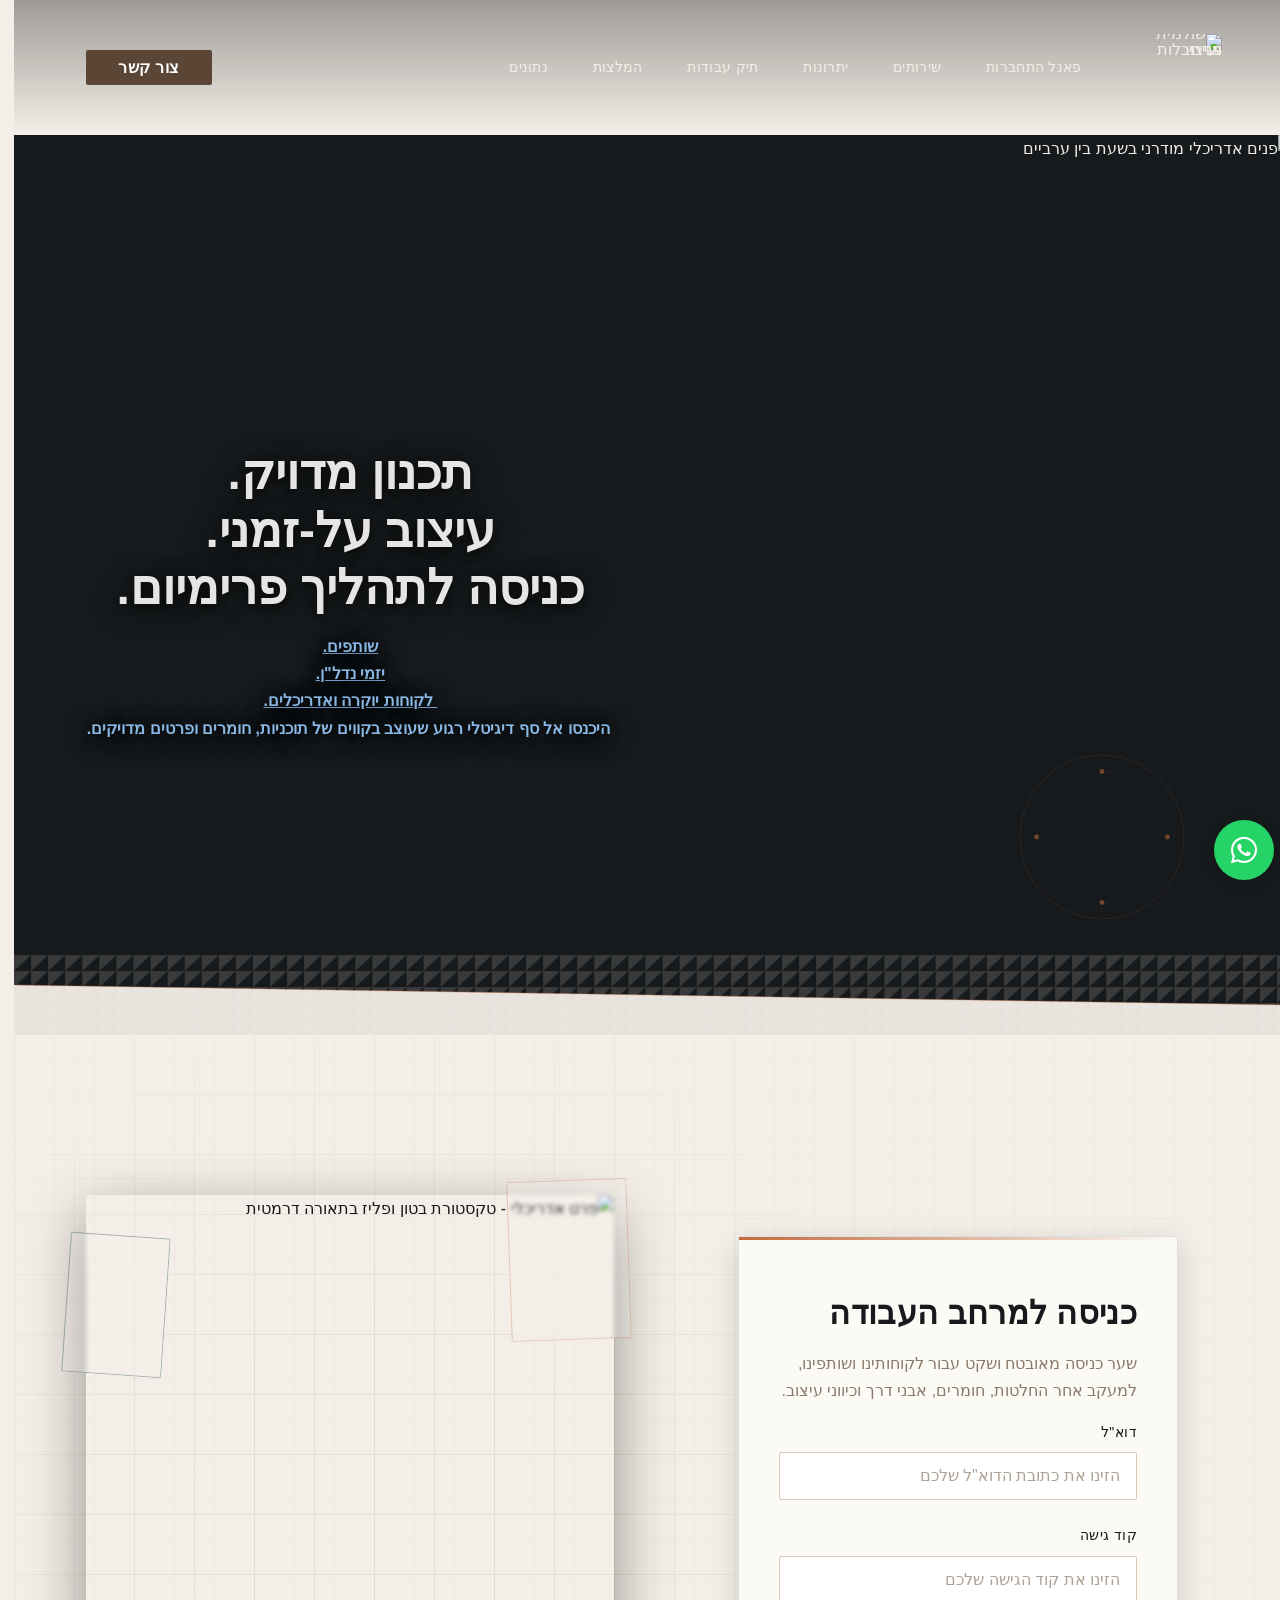
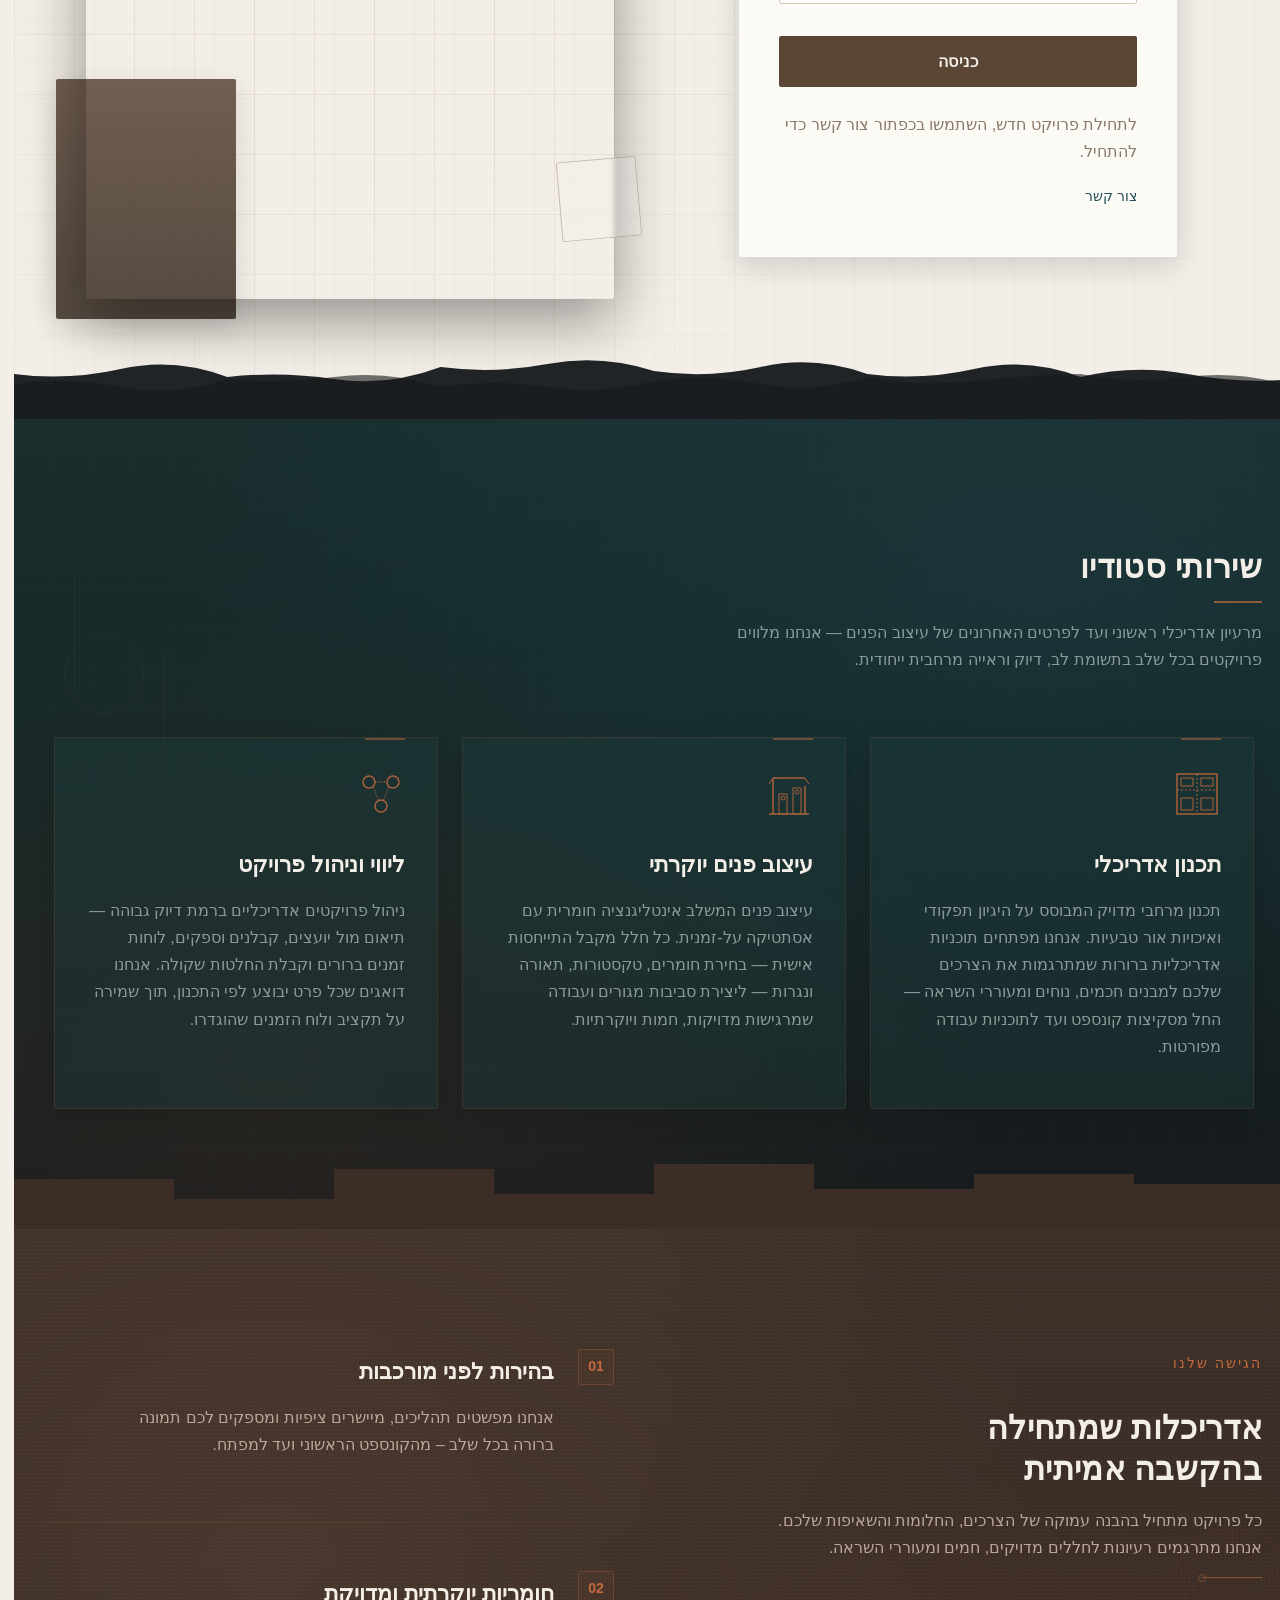
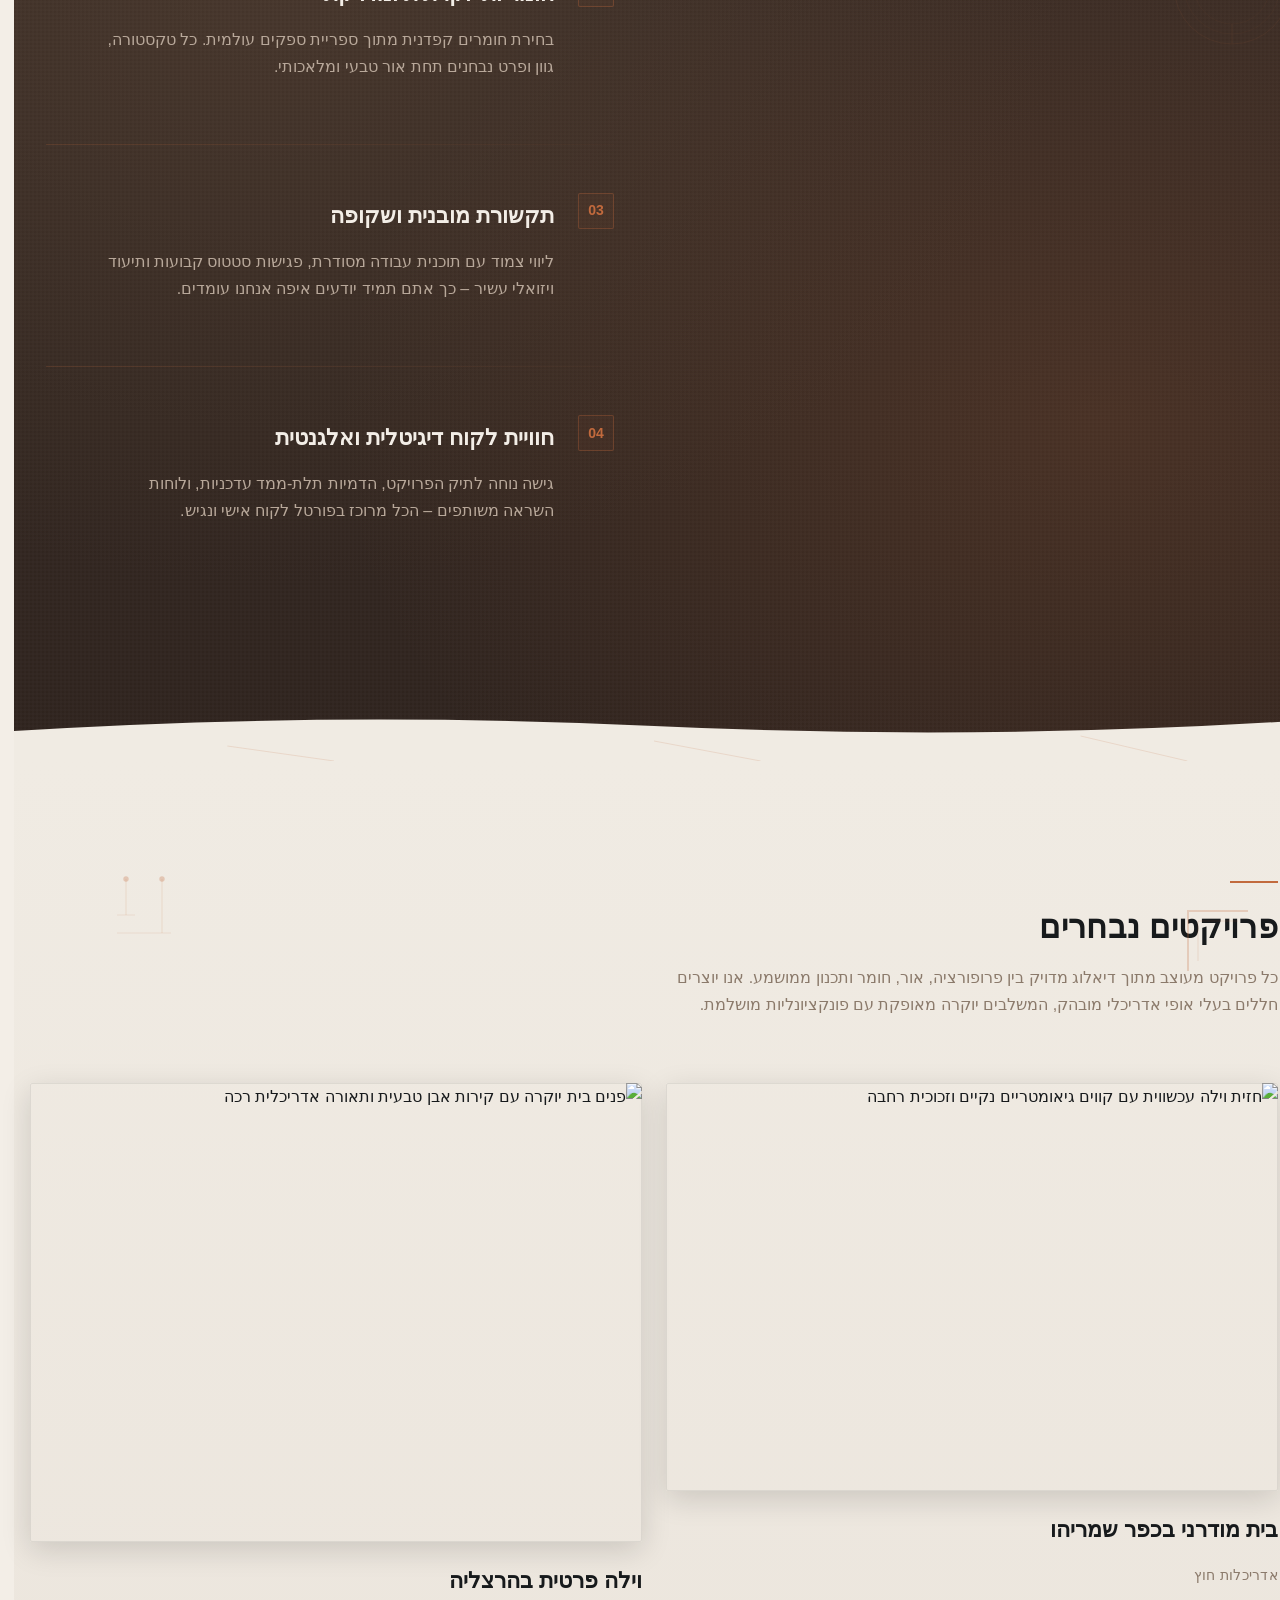
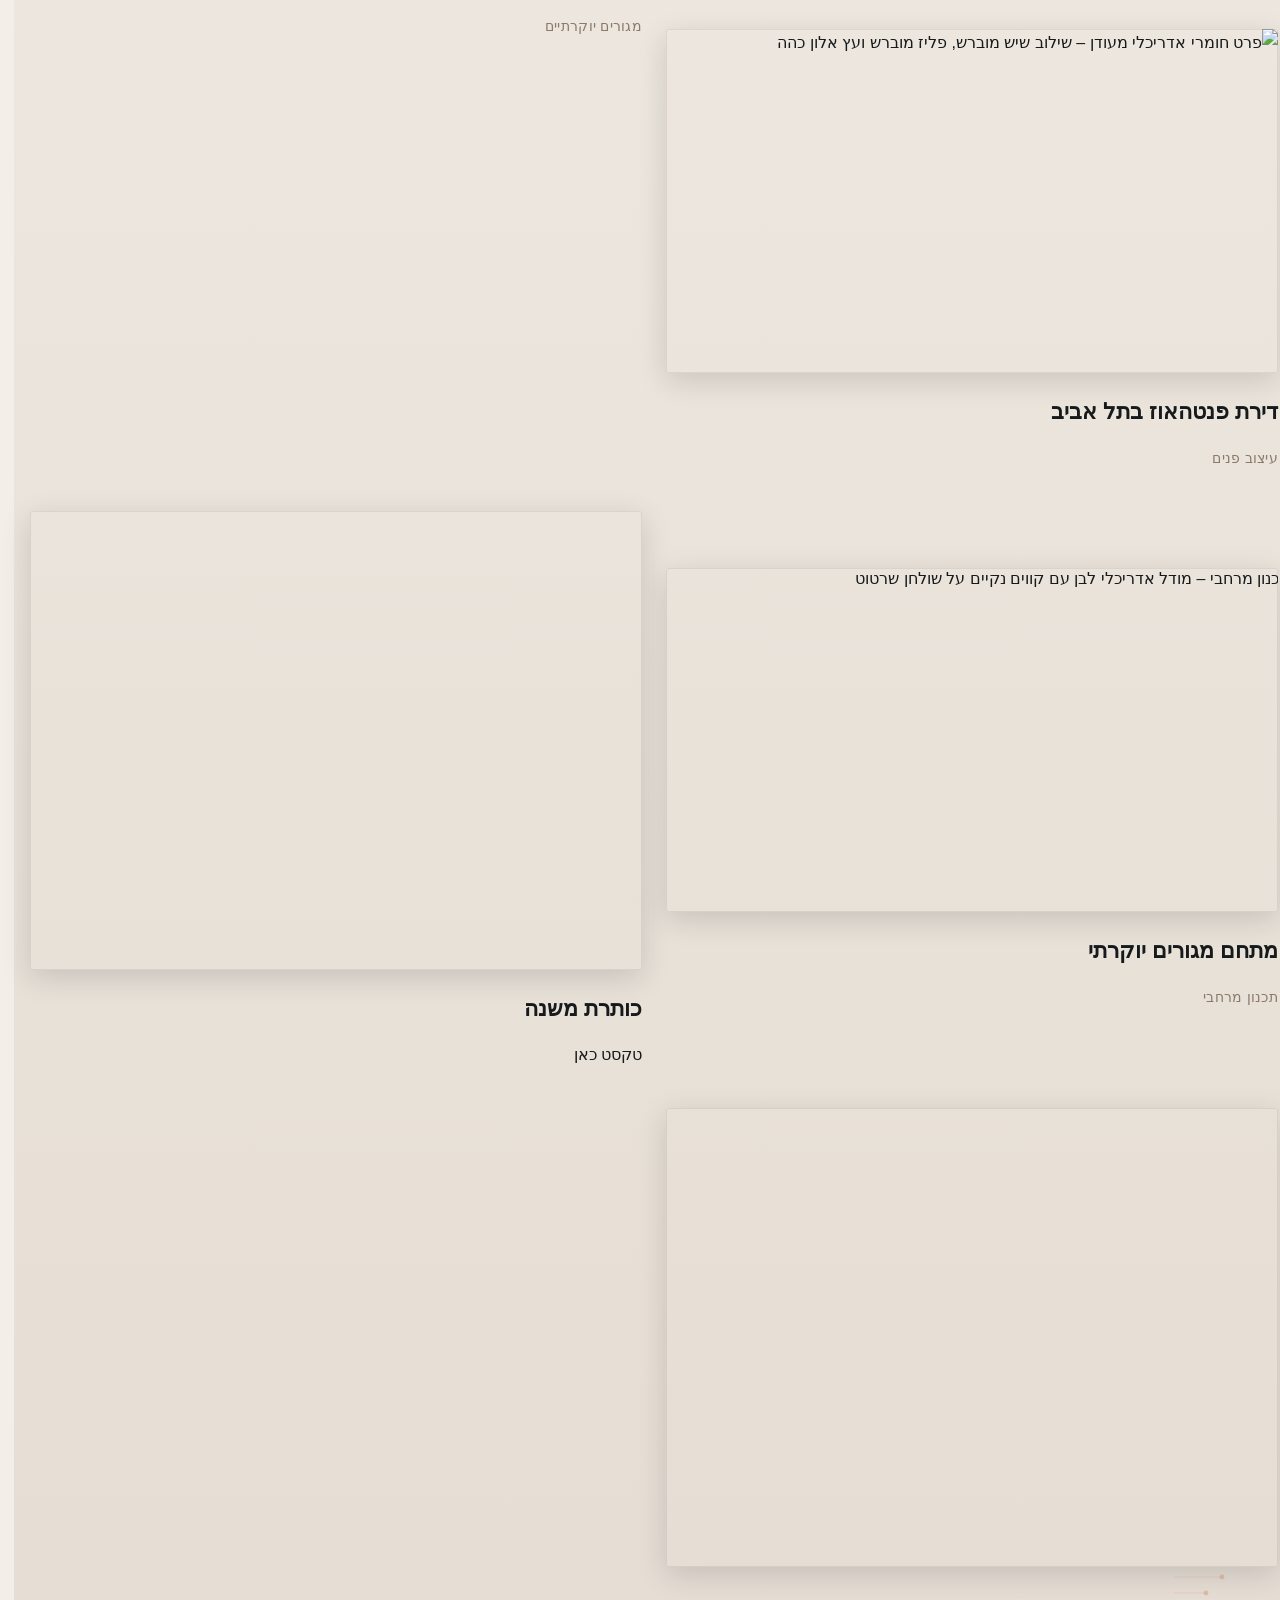
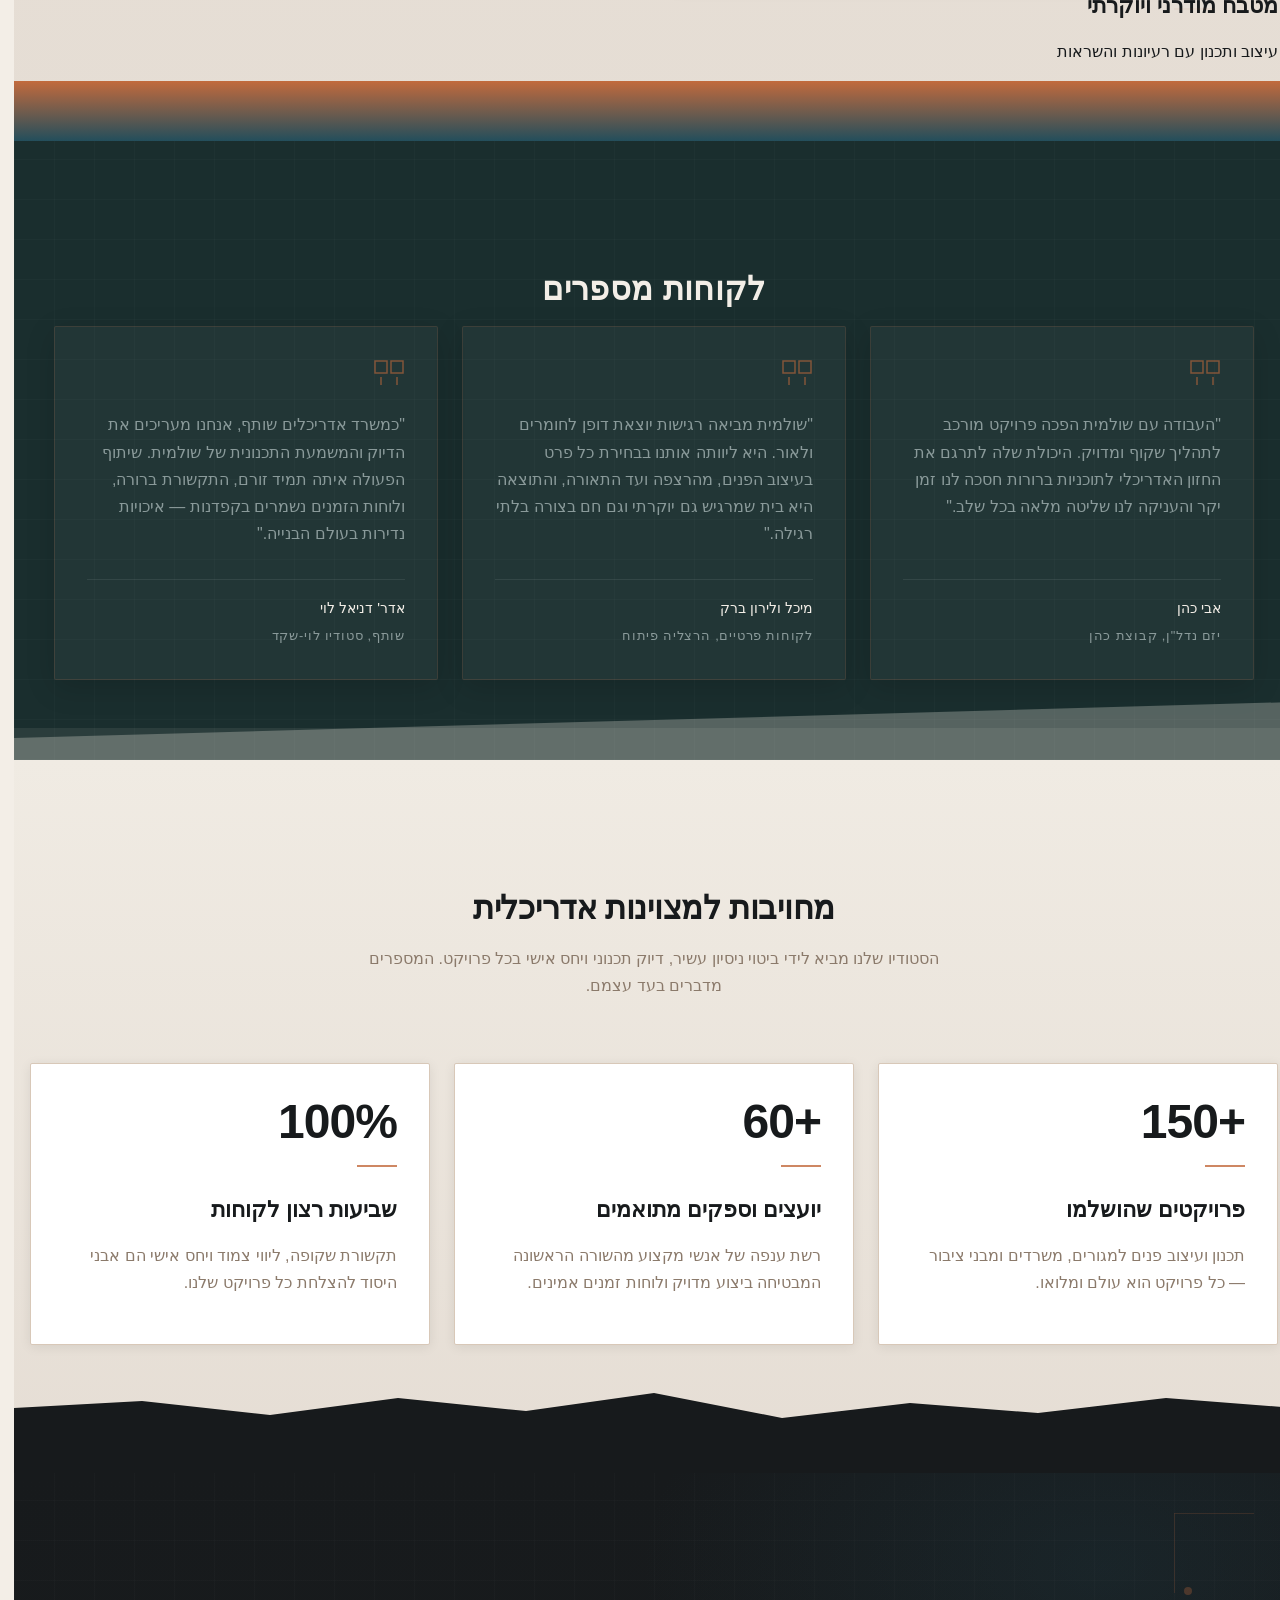
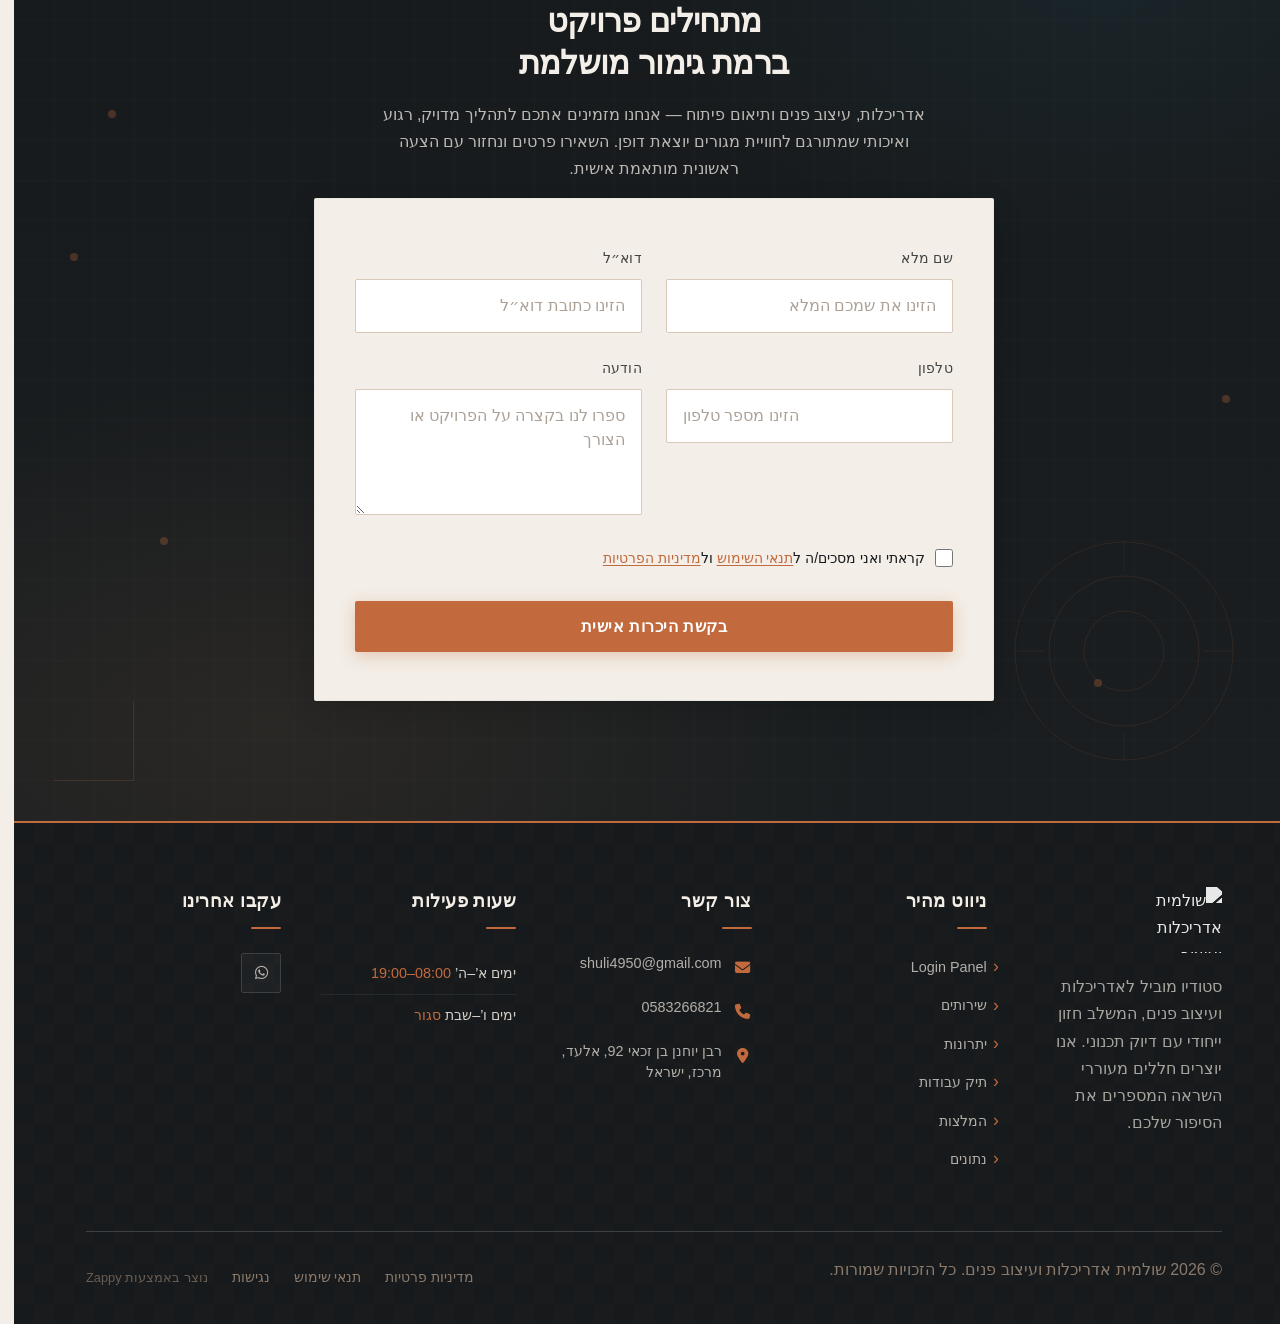
==== commit bb17e597: "Incremental sync: 1 page(s) — text_edit" ====
--- a/index.html
+++ b/index.html
@@ -1066,7 +1066,7 @@
 </section>
 
 <section data-band-index="3" id="benefits" class="index-benefits-section" data-layout-spec="בית-benefits" style="position: relative; overflow: visible; padding-bottom: 100px; background-color: #3C2E27; background-image: radial-gradient(ellipse at 20% 30%, rgba(91,70,54,0.4) 0%, transparent 55%), radial-gradient(ellipse at 85% 70%, rgba(194,106,61,0.15) 0%, transparent 50%), linear-gradient(180deg, #3C2E27 0%, #2E231D 100%); color: var(--text-light);">
-    <div class="benefits-container" style="--zappy-grid-cols: 1fr 1fr; max-width: 1280px; margin: 0 auto; padding: 120px 32px; display: grid; grid-template-columns: 1fr 1fr; gap: 80px; align-items: start; direction: rtl;" data-zappy-explicit-columns="true">
+    <div class="benefits-container" style="max-width: 1280px; margin: 0 auto; padding: 120px 32px; display: grid; grid-template-columns: 1fr 1fr; gap: 80px; align-items: start; direction: rtl;">
         
         <!-- LEFT COLUMN: Statement -->
         <div class="benefits-statement" style="position: relative; z-index: 2;">
@@ -1176,9 +1176,17 @@
     <!-- Gallery Grid -->
     <div class="portfolio-grid zappy-preserve-css-grid" id="zappy-auto-grid-1783611162024-lda6rh" data-zappy-auto-grid="true" data-original-item-width="628" data-original-gap="24px" style="display: grid; --zappy-grid-cols: repeat(2, minmax(0, 1fr)); grid-template-columns: repeat(2, minmax(0, 1fr)); align-items: stretch !important;" data-zappy-explicit-columns="true">
       <!-- Large Feature Image (END side = left in RTL) -->
-      <div class="portfolio-item portfolio-item--feature" data-grid-item-index="0">
+      <div class="portfolio-item" style="background-color: rgba(0, 0, 0, 0) !important; grid-area: auto !important;" data-grid-item-index="0">
         <div class="portfolio-image-wrapper">
-          <img loading="lazy" decoding="async" data-placeholder="index-portfolio-image-1" data-context="Luxury residence interior with warm natural stone walls, floor-to-ceiling windows, and minimalist furniture in a spacious living room with dramatic architectural lighting casting soft shadows across textured surfaces" width="800" height="600" src="/assets/site-index-portfolio-image-1.webp" alt="פנים בית יוקרה עם קירות אבן טבעית ותאורה אדריכלית רכה" data-element-type="image" data-element-id="img-1783611162006-hdy4b1rb0" fetchpriority="low">
+          <img loading="lazy" decoding="async" data-placeholder="image-placeholder" data-context="Luxury residence interior with warm natural stone walls, floor-to-ceiling windows, and minimalist furniture in a spacious living room with dramatic architectural lighting casting soft shadows across textured surfaces" width="800" height="600" src="[data-uri]" alt="Image placeholder" data-element-type="image" data-element-id="new-grid-img-1783626033241-0-pa0dz3ctr" style="cursor: pointer;" id="new-grid-img-1783626033241-0-pa0dz3ctr" data-ai-slot="grid-item-image" data-zappy-base64-stripped="true" fetchpriority="low">
+          <div class="portfolio-image-border"></div>
+        </div>
+        <div class="portfolio-label">
+          <h3 class="portfolio-label-title" style="cursor: text;">כותרת משנה</h3>
+          <p style="cursor: text;">טקסט כאן</p></div>
+      </div><div class="portfolio-item portfolio-item--feature" data-grid-item-index="1">
+        <div class="portfolio-image-wrapper">
+          <img loading="lazy" decoding="async" data-placeholder="index-portfolio-image-1" data-context="Luxury residence interior with warm natural stone walls, floor-to-ceiling windows, and minimalist furniture in a spacious living room with dramatic architectural lighting casting soft shadows across textured surfaces" width="800" height="600" src="/assets/site-index-portfolio-image-1.webp" alt="פנים בית יוקרה עם קירות אבן טבעית ותאורה אדריכלית רכה" data-element-type="image" data-element-id="img-1783611162006-hdy4b1rb0" style="" fetchpriority="low">
           <div class="portfolio-image-border"></div>
         </div>
         <div class="portfolio-label">
@@ -1188,9 +1196,9 @@
       </div>
 
       <!-- Stacked Smaller Images (START side = right in RTL) -->
-      <div class="portfolio-item portfolio-item--stack-1" data-grid-item-index="1">
+      <div class="portfolio-item portfolio-item--stack-1" data-grid-item-index="2">
         <div class="portfolio-image-wrapper">
-          <img loading="lazy" decoding="async" data-placeholder="index-portfolio-image-2" data-context="Contemporary villa facade with clean geometric lines, large glass panels, warm limestone cladding, and carefully landscaped courtyard at golden hour, emphasizing architectural precision and material contrast" width="600" height="400" src="/assets/site-index-hero-image-2-1783608240001-3ako3f.webp" alt="חזית וילה עכשווית עם קווים גיאומטריים נקיים וזכוכית רחבה" data-element-type="image" data-element-id="img-1783611162006-1wxguwyo1">
+          <img loading="lazy" decoding="async" data-placeholder="index-portfolio-image-2" data-context="Contemporary villa facade with clean geometric lines, large glass panels, warm limestone cladding, and carefully landscaped courtyard at golden hour, emphasizing architectural precision and material contrast" width="600" height="400" src="/assets/site-index-hero-image-2-1783608240001-3ako3f.webp" alt="חזית וילה עכשווית עם קווים גיאומטריים נקיים וזכוכית רחבה" data-element-type="image" data-element-id="img-1783611162006-1wxguwyo1" style="">
           <div class="portfolio-image-border"></div>
         </div>
         <div class="portfolio-label">
@@ -1199,9 +1207,9 @@
         </p></div>
       </div>
 
-      <div class="portfolio-item portfolio-item--stack-2" data-grid-item-index="2">
+      <div class="portfolio-item portfolio-item--stack-2" data-grid-item-index="3">
         <div class="portfolio-image-wrapper">
-          <img loading="lazy" decoding="async" data-placeholder="index-portfolio-image-3" data-context="Refined architectural material detail close-up showing the junction of honed marble, brushed brass trim, and dark oak wood with precise joinery and subtle texture variations under soft directional light" width="600" height="350" src="/assets/site-index-portfolio-image-3.webp" alt="פרט חומרי אדריכלי מעודן – שילוב שיש מוברש, פליז מוברש ועץ אלון כהה" data-element-type="image" data-element-id="img-1783611162006-qmpc4kstf" fetchpriority="low">
+          <img loading="lazy" decoding="async" data-placeholder="index-portfolio-image-3" data-context="Refined architectural material detail close-up showing the junction of honed marble, brushed brass trim, and dark oak wood with precise joinery and subtle texture variations under soft directional light" width="600" height="350" src="/assets/site-index-portfolio-image-3.webp" alt="פרט חומרי אדריכלי מעודן – שילוב שיש מוברש, פליז מוברש ועץ אלון כהה" data-element-type="image" data-element-id="img-1783611162006-qmpc4kstf" style="" fetchpriority="low">
           <div class="portfolio-image-border"></div>
         </div>
         <div class="portfolio-label">
@@ -1210,7 +1218,7 @@
         </p></div>
       </div>
 
-      <div class="portfolio-item portfolio-item--stack-3" data-grid-item-index="3" style="display: flex !important; flex-direction: column !important; justify-content: center !important; align-items: stretch !important; align-self: stretch !important; height: 100% !important;">
+      <div class="portfolio-item portfolio-item--stack-3" data-grid-item-index="4" style="display: flex !important; flex-direction: column !important; justify-content: center !important; align-items: stretch !important; align-self: stretch !important; height: 100% !important;">
         <div class="portfolio-image-wrapper">
           <div data-zappy-zoom-wrapper="true" data-element-id="img-1783611162006-60q5684vt" data-element-type="image" data-zappy-zoom-wrapper-width="641px" data-zappy-zoom-wrapper-height="360px" data-zappy-zoom-wrapper-width-mode="px" data-zappy-zoom-wrapper-align="center" style="position: relative !important; overflow: hidden !important; width: 641px !important; max-width: 100% !important; margin-left: auto !important; margin-right: auto !important; height: 360px !important; display: block !important;" data-zappy-zoom-clip="true" data-zappy-wrapper-margins-applied="true"><img loading="lazy" decoding="async" data-placeholder="index-portfolio-image-4" data-context="Spatial planning close-up showing an architectural model with clean white volumes, cantilevered elements, and a minimalist landscape plan on a drafting table with blueprint drawings visible in the background" width="600" height="350" src="/assets/site-index-portfolio-image-4.webp" alt="תכנון מרחבי – מודל אדריכלי לבן עם קווים נקיים על שולחן שרטוט" data-element-type="image" data-element-id="img-1783611162006-60q5684vt" style="object-position: 50% 50% !important; display: block !important; margin: 0px !important; left: -2.32334% !important; top: -1% !important; width: 104.647% !important; height: 102% !important; max-width: none !important; max-height: none !important; object-fit: cover !important; position: absolute !important;" data-zappy-zoom="1.02" data-zappy-object-position="50% 50%" fetchpriority="low"></div>
           <div class="portfolio-image-border"></div>
@@ -1219,14 +1227,14 @@
           <h3 class="portfolio-label-title">מתחם מגורים יוקרתי</h3>
           <p><span class="portfolio-label-tag">תכנון מרחבי</span>
         </p></div>
-      </div><div class="portfolio-item" style="background-color: rgba(0, 0, 0, 0) !important; grid-area: auto !important;" data-grid-item-index="4">
+      </div><div class="portfolio-item" style="background-color: rgba(0, 0, 0, 0) !important; grid-area: auto !important;" data-grid-item-index="5">
         <div class="portfolio-image-wrapper">
-          <div data-zappy-zoom-wrapper="true" data-element-id="img-1783611162006-60q5684vt-add-1783625936405-26q93w" data-element-type="image" data-zappy-zoom-wrapper-width="641px" data-zappy-zoom-wrapper-height="360px" data-zappy-zoom-wrapper-width-mode="px" data-zappy-zoom-wrapper-align="center" style="position: relative !important; overflow: hidden !important; width: 641px !important; max-width: 100% !important; margin-left: auto !important; margin-right: auto !important; height: 360px !important; display: block !important;" data-zappy-zoom-clip="true" data-zappy-wrapper-margins-applied="true"><img loading="lazy" decoding="async" data-placeholder="image-placeholder" data-context="Spatial planning close-up showing an architectural model with clean white volumes, cantilevered elements, and a minimalist landscape plan on a drafting table with blueprint drawings visible in the background" width="600" height="350" src="[data-uri]" alt="Image placeholder" data-element-type="image" data-element-id="new-grid-img-1783625936406-0-2j8u21nr0" style="display: block !important; object-position: 50% 50% !important; margin: 0px !important; left: -2.32334% !important; top: -1% !important; width: 104.647% !important; height: 102% !important; max-width: none !important; max-height: none !important; object-fit: cover !important; position: absolute !important; cursor: pointer;" data-zappy-zoom="1.02" data-zappy-object-position="50% 50%" id="new-grid-img-1783625936406-0-2j8u21nr0" data-ai-slot="grid-item-image" data-zappy-base64-stripped="true" fetchpriority="low"></div>
+          <div data-zappy-zoom-wrapper="true" data-element-id="img-1783611162006-60q5684vt-add-1783625936405-26q93w" data-element-type="image" data-zappy-zoom-wrapper-width="628px" data-zappy-zoom-wrapper-height="360px" data-zappy-zoom-wrapper-width-mode="px" data-zappy-zoom-wrapper-align="center" style="position: relative !important; overflow: hidden !important; width: 628px !important; max-width: 100% !important; margin-left: auto !important; margin-right: auto !important; height: 360px !important; display: block !important;" data-zappy-zoom-clip="true" data-zappy-wrapper-margins-applied="true"><img decoding="async" data-placeholder="image-placeholder" data-context="Spatial planning close-up showing an architectural model with clean white volumes, cantilevered elements, and a minimalist landscape plan on a drafting table with blueprint drawings visible in the background" width="600" height="350" src="/assets/image-1783626015068-evvmom.webp?v=1783626017883" alt="Image placeholder" data-element-type="image" data-element-id="new-grid-img-1783625936406-0-2j8u21nr0" style="object-position: 50% 50% !important; cursor: pointer; display: block !important; margin: 0px !important; left: -1% !important; top: -9.38525% !important; width: 102% !important; height: 118.77% !important; max-width: none !important; max-height: none !important; object-fit: cover !important; position: absolute !important;" data-zappy-zoom="1.02" data-zappy-object-position="50% 50%" id="new-grid-img-1783625936406-0-2j8u21nr0" data-ai-slot="grid-item-image" data-zappy-original-width="628" data-zappy-original-height="360" loading="lazy" fetchpriority="low"></div>
           <div class="portfolio-image-border"></div>
         </div>
         <div class="portfolio-label">
-          <h3 class="portfolio-label-title">מטבח מודרני ויוקרתי</h3>
-          <p>טקסט כאן</p></div>
+          <h3 class="portfolio-label-title" style="cursor: text;">מטבח מודרני ויוקרתי</h3>
+          <p style="cursor: text;">עיצוב ותכנון עם רעיונות והשראות</p></div>
       </div>
     </div>
 
@@ -1352,7 +1360,7 @@
         <h3 class="index-stats-section__card-title">יועצים וספקים מתואמים</h3>
         <p class="index-stats-section__card-text">רשת ענפה של אנשי מקצוע מהשורה הראשונה המבטיחה ביצוע מדויק ולוחות זמנים אמינים.</p>
       </div>
-      <div class="index-stats-section__card" data-grid-item-index="2">
+      <div class="index-stats-section__card" data-grid-item-index="2" style="">
         <div class="index-stats-section__card-number">100%</div>
         <div class="index-stats-section__card-divider"></div>
         <h3 class="index-stats-section__card-title">שביעות רצון לקוחות</h3>
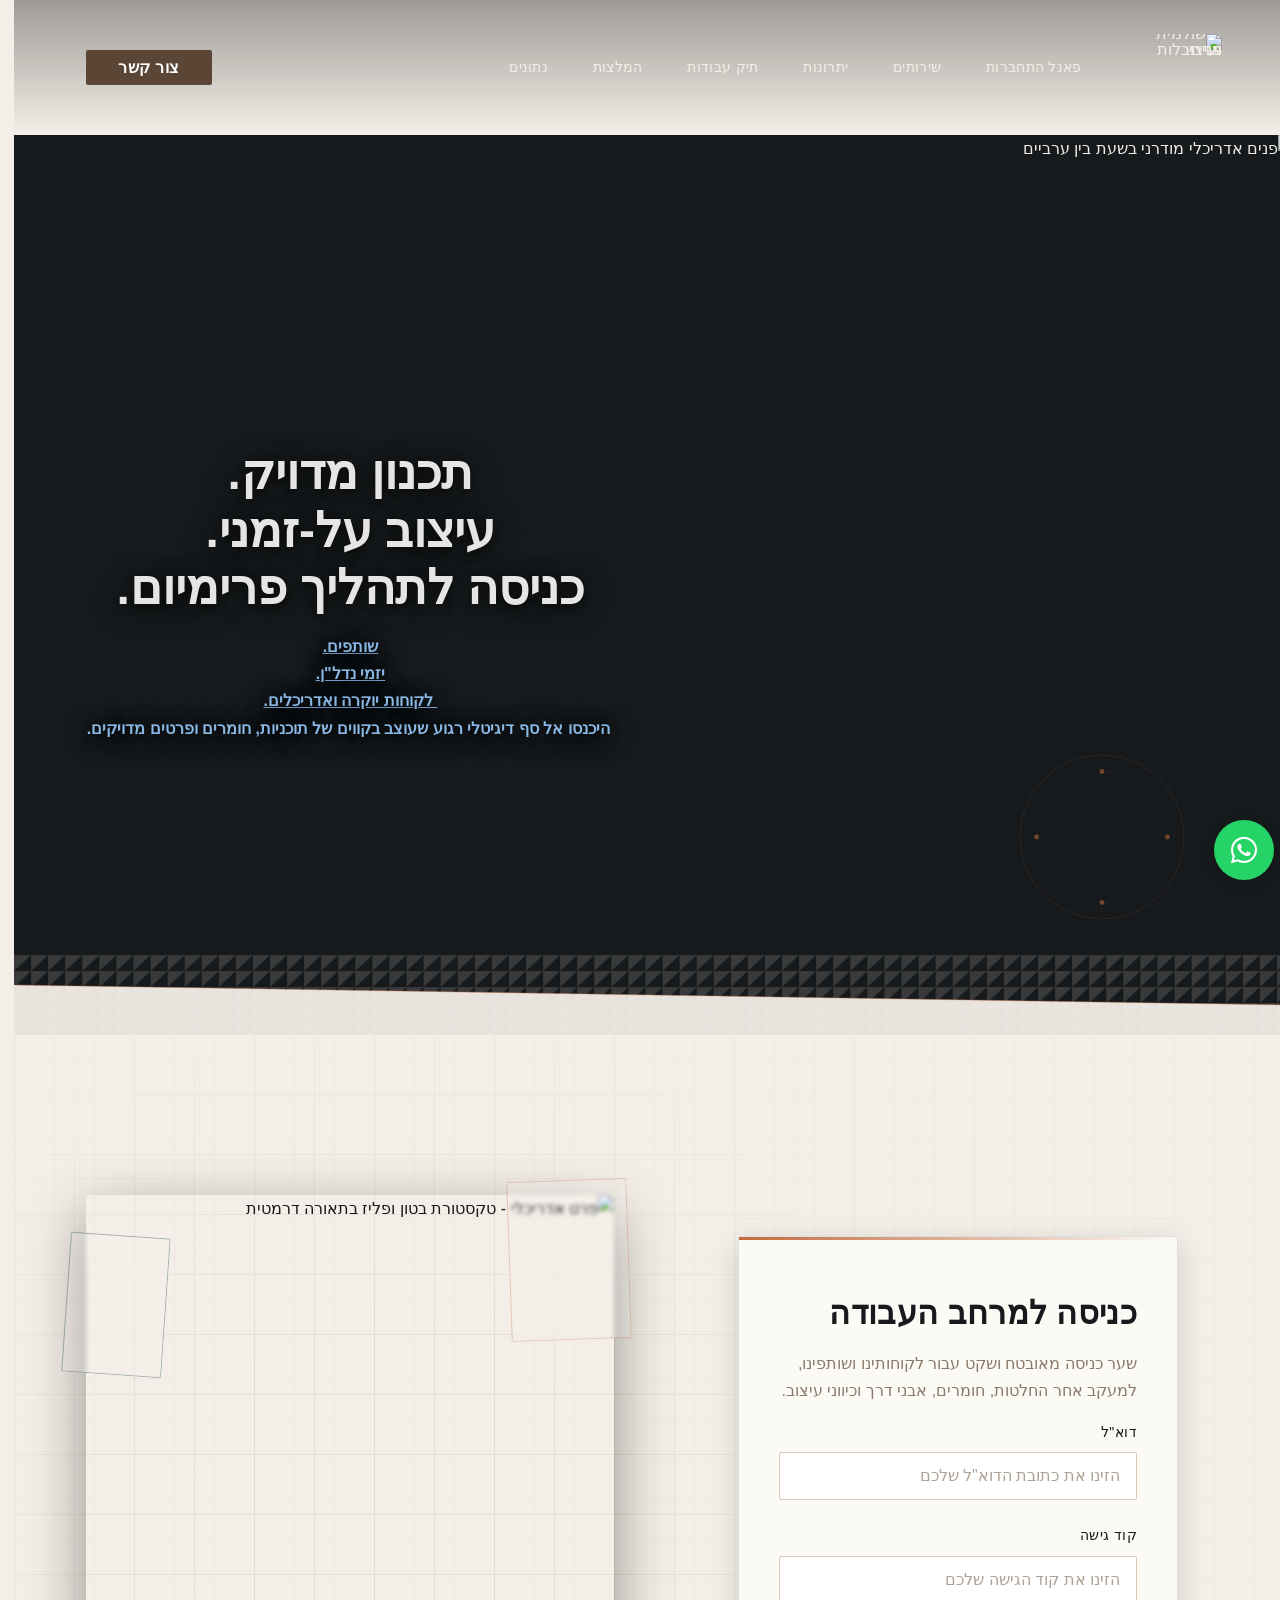
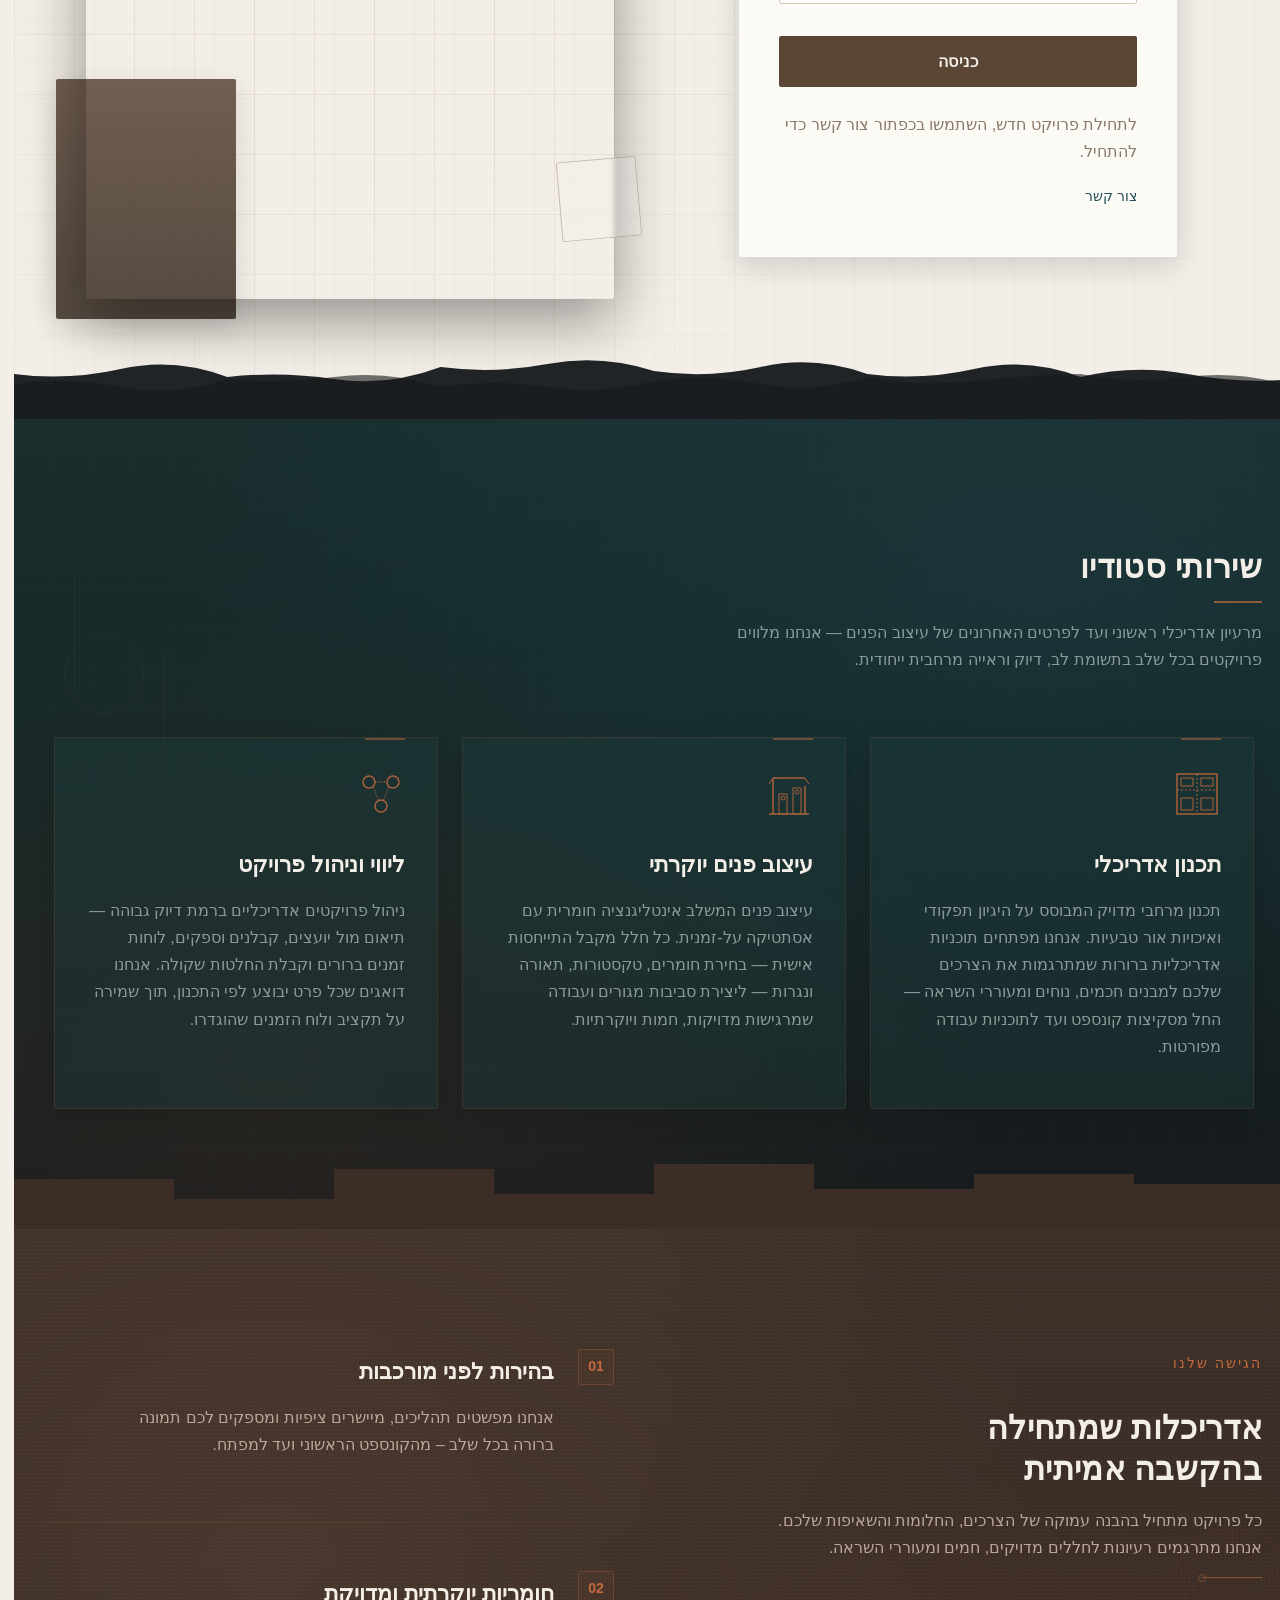
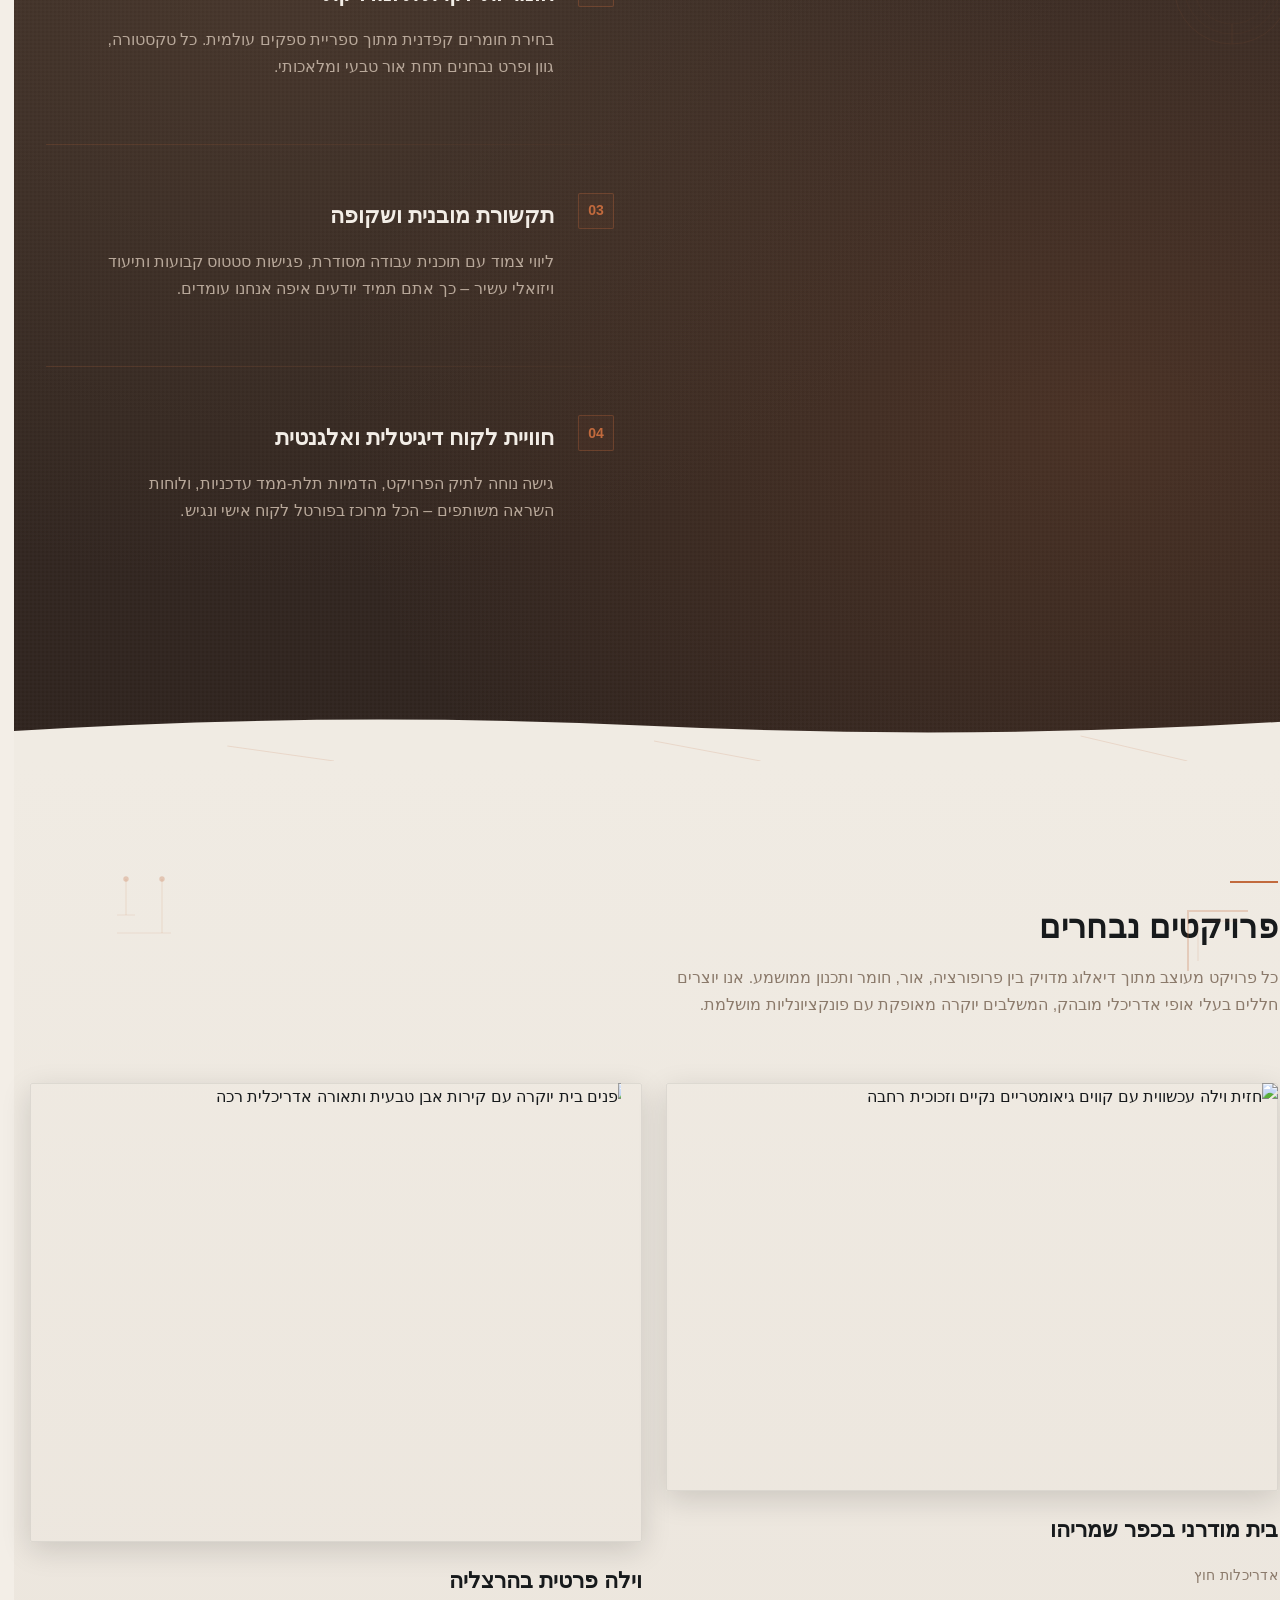
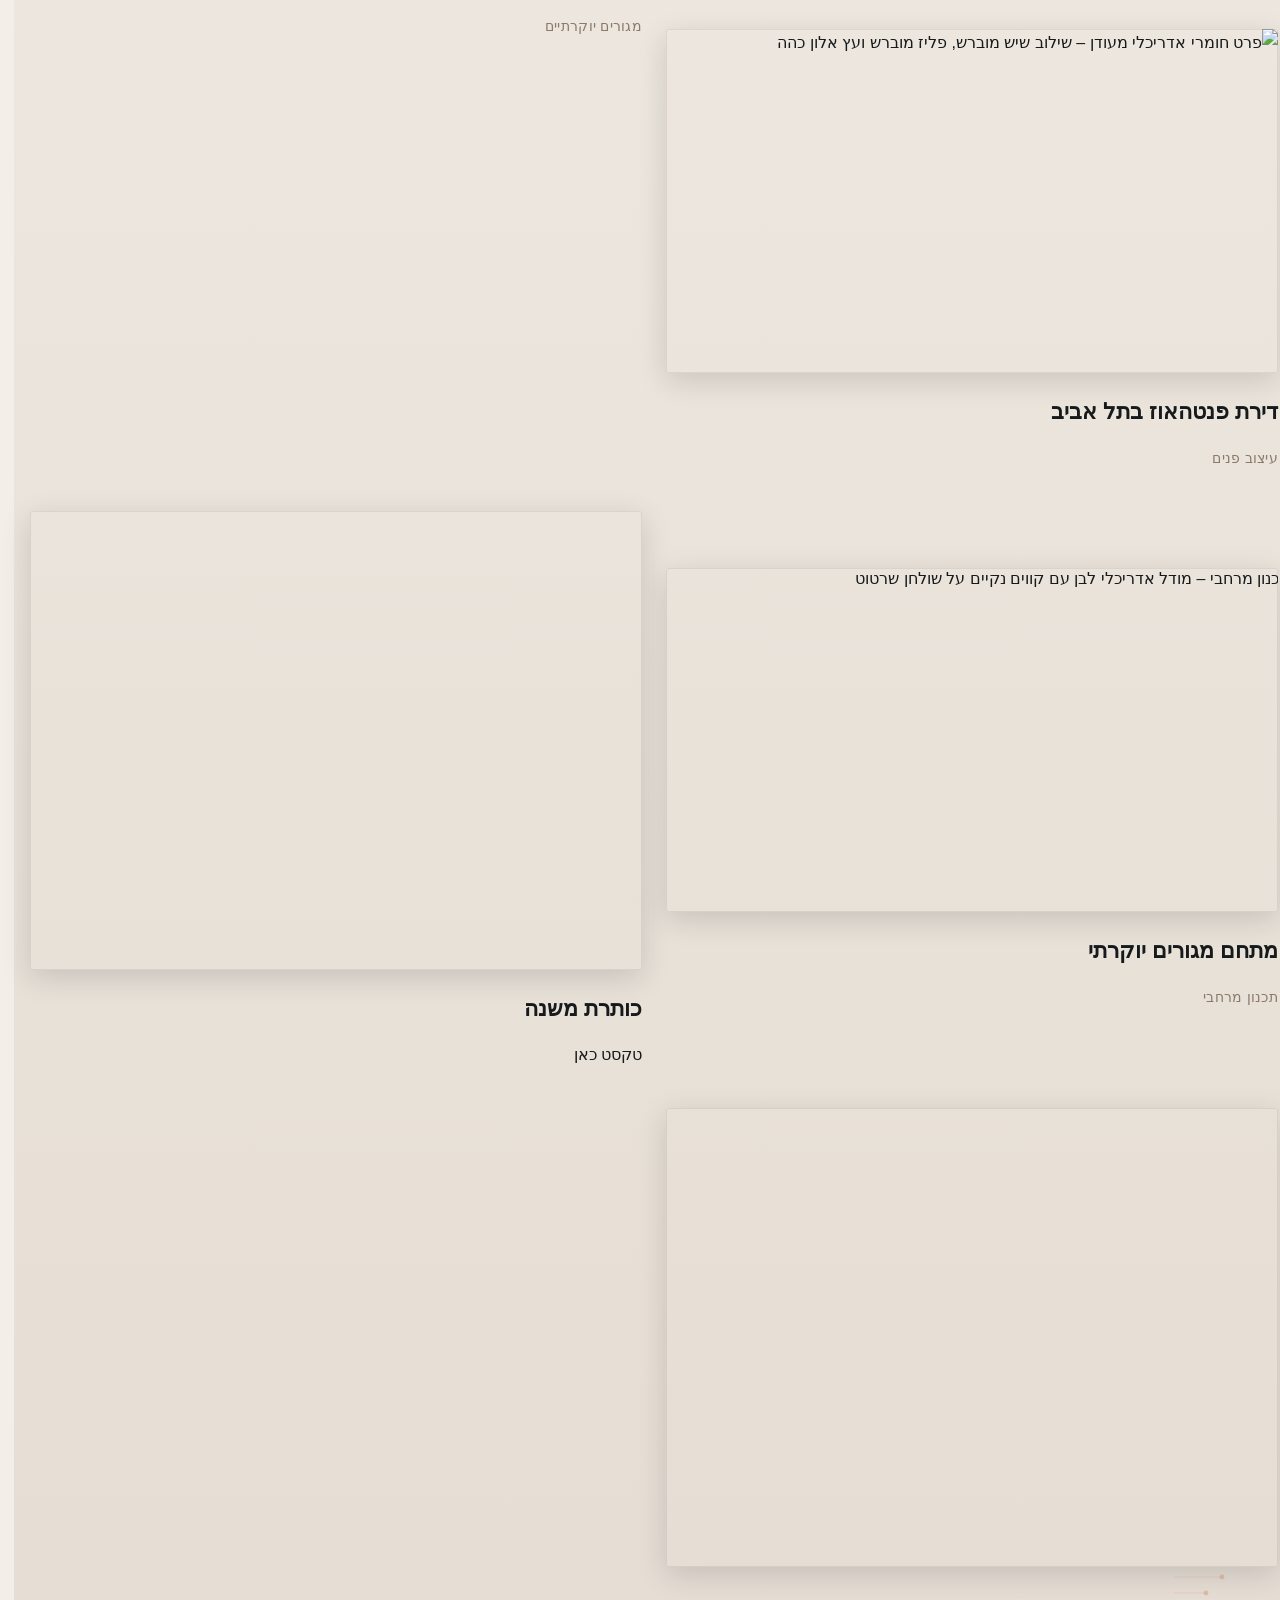
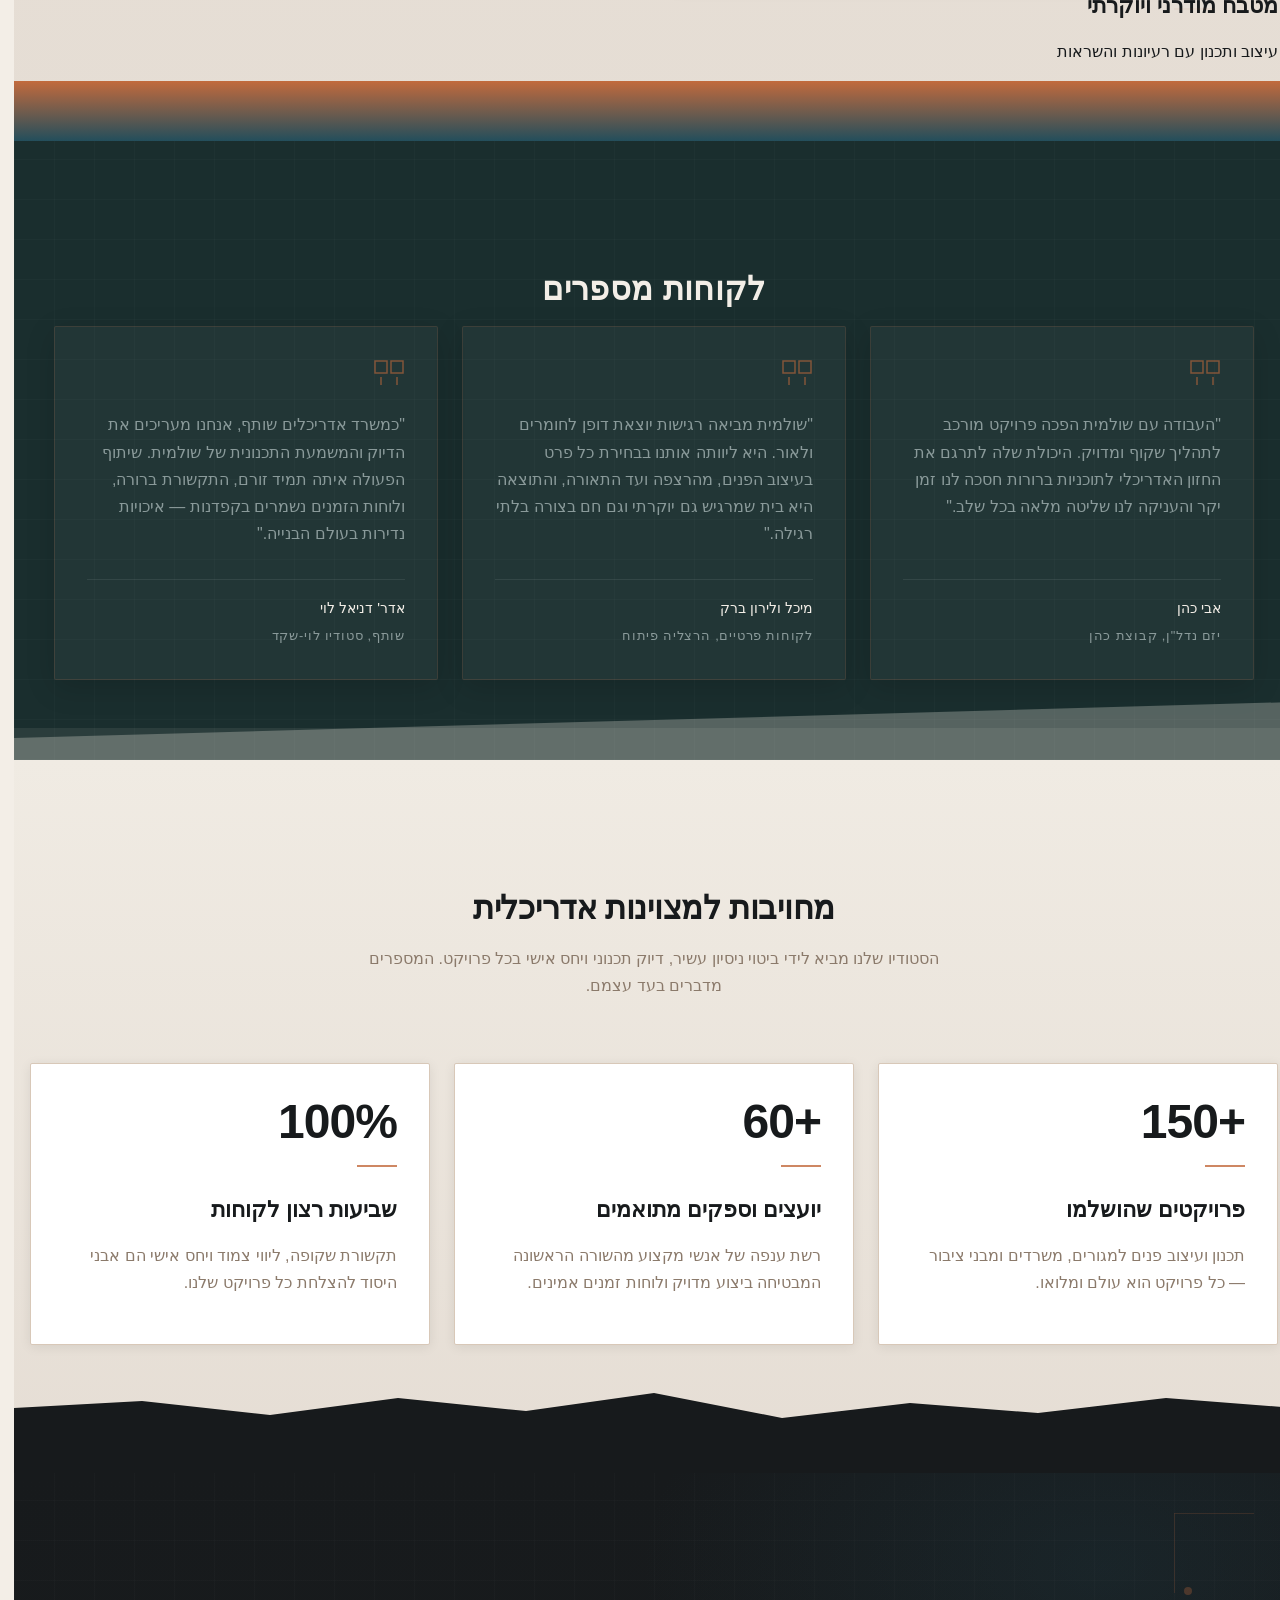
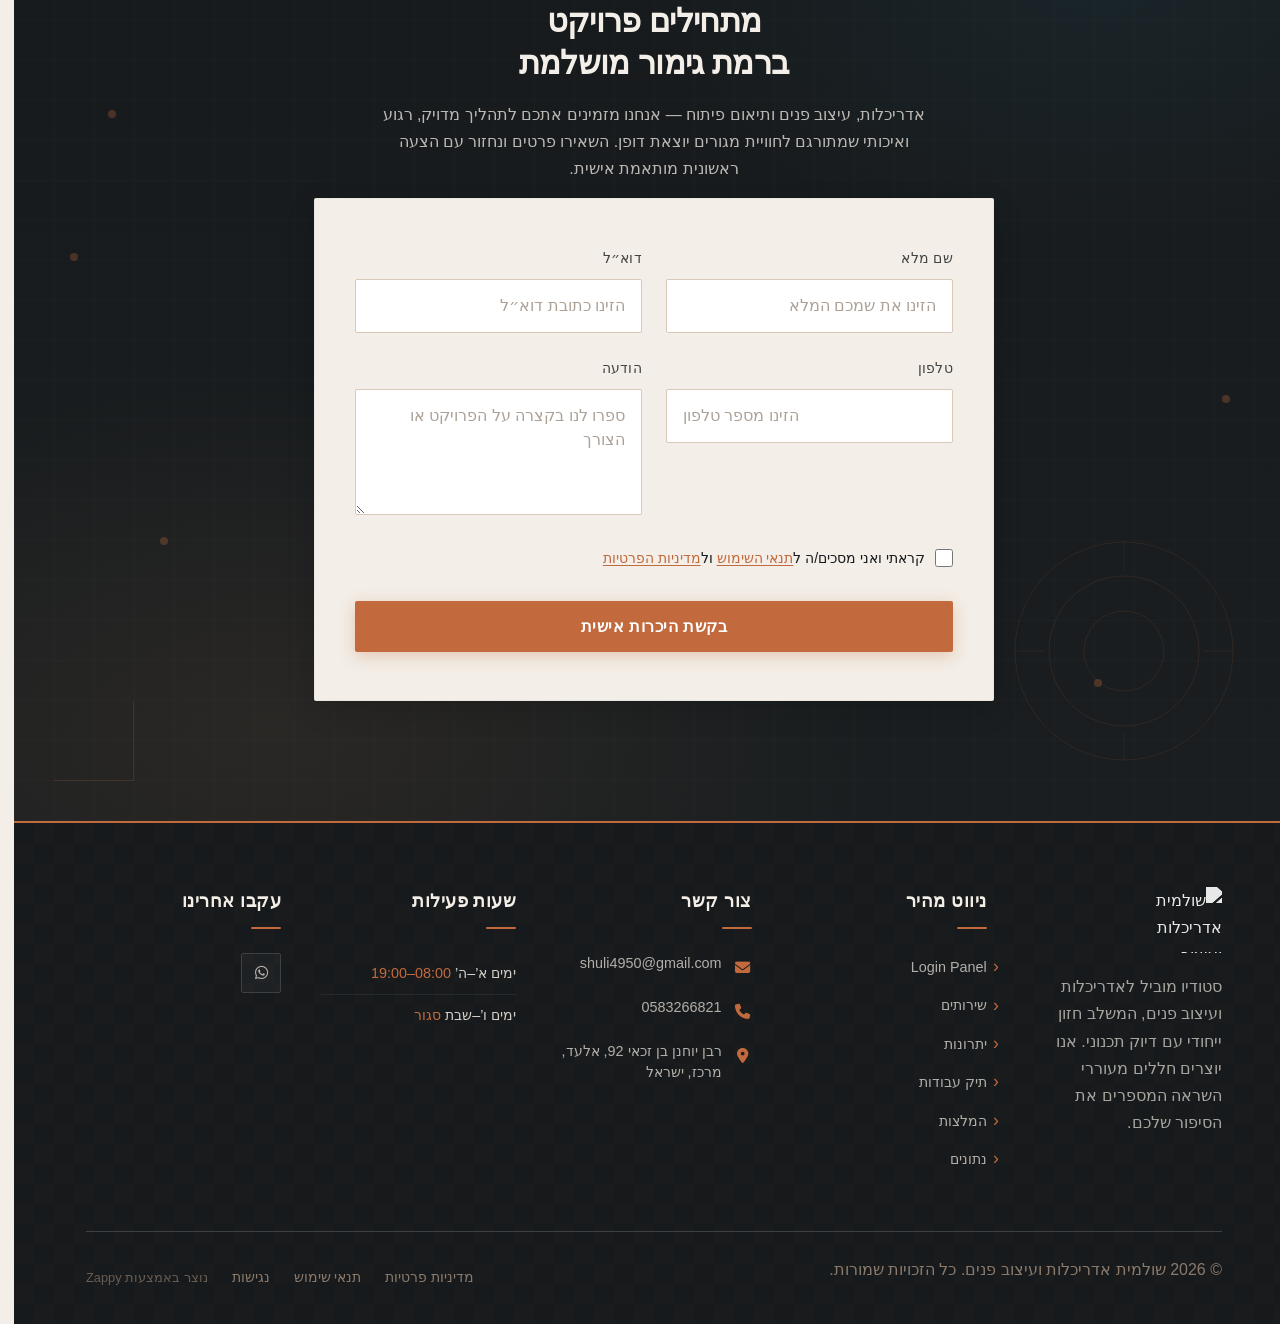
==== commit b535d242: "Background sync: Progressive GitHub Sync" ====
--- a/index.html
+++ b/index.html
@@ -1066,7 +1066,7 @@
 </section>
 
 <section data-band-index="3" id="benefits" class="index-benefits-section" data-layout-spec="בית-benefits" style="position: relative; overflow: visible; padding-bottom: 100px; background-color: #3C2E27; background-image: radial-gradient(ellipse at 20% 30%, rgba(91,70,54,0.4) 0%, transparent 55%), radial-gradient(ellipse at 85% 70%, rgba(194,106,61,0.15) 0%, transparent 50%), linear-gradient(180deg, #3C2E27 0%, #2E231D 100%); color: var(--text-light);">
-    <div class="benefits-container" style="max-width: 1280px; margin: 0 auto; padding: 120px 32px; display: grid; grid-template-columns: 1fr 1fr; gap: 80px; align-items: start; direction: rtl;">
+    <div class="benefits-container" style="--zappy-grid-cols: 1fr 1fr; max-width: 1280px; margin: 0 auto; padding: 120px 32px; display: grid; grid-template-columns: 1fr 1fr; gap: 80px; align-items: start; direction: rtl;" data-zappy-explicit-columns="true">
         
         <!-- LEFT COLUMN: Statement -->
         <div class="benefits-statement" style="position: relative; z-index: 2;">
@@ -1176,29 +1176,29 @@
     <!-- Gallery Grid -->
     <div class="portfolio-grid zappy-preserve-css-grid" id="zappy-auto-grid-1783611162024-lda6rh" data-zappy-auto-grid="true" data-original-item-width="628" data-original-gap="24px" style="display: grid; --zappy-grid-cols: repeat(2, minmax(0, 1fr)); grid-template-columns: repeat(2, minmax(0, 1fr)); align-items: stretch !important;" data-zappy-explicit-columns="true">
       <!-- Large Feature Image (END side = left in RTL) -->
-      <div class="portfolio-item" style="background-color: rgba(0, 0, 0, 0) !important; grid-area: auto !important;" data-grid-item-index="0">
+      <div class="portfolio-item portfolio-item--feature" data-grid-item-index="0">
         <div class="portfolio-image-wrapper">
-          <img loading="lazy" decoding="async" data-placeholder="image-placeholder" data-context="Luxury residence interior with warm natural stone walls, floor-to-ceiling windows, and minimalist furniture in a spacious living room with dramatic architectural lighting casting soft shadows across textured surfaces" width="800" height="600" src="[data-uri]" alt="Image placeholder" data-element-type="image" data-element-id="new-grid-img-1783626033241-0-pa0dz3ctr" style="cursor: pointer;" id="new-grid-img-1783626033241-0-pa0dz3ctr" data-ai-slot="grid-item-image" data-zappy-base64-stripped="true" fetchpriority="low">
-          <div class="portfolio-image-border"></div>
-        </div>
-        <div class="portfolio-label">
-          <h3 class="portfolio-label-title" style="cursor: text;">כותרת משנה</h3>
-          <p style="cursor: text;">טקסט כאן</p></div>
-      </div><div class="portfolio-item portfolio-item--feature" data-grid-item-index="1">
-        <div class="portfolio-image-wrapper">
-          <img loading="lazy" decoding="async" data-placeholder="index-portfolio-image-1" data-context="Luxury residence interior with warm natural stone walls, floor-to-ceiling windows, and minimalist furniture in a spacious living room with dramatic architectural lighting casting soft shadows across textured surfaces" width="800" height="600" src="/assets/site-index-portfolio-image-1.webp" alt="פנים בית יוקרה עם קירות אבן טבעית ותאורה אדריכלית רכה" data-element-type="image" data-element-id="img-1783611162006-hdy4b1rb0" style="" fetchpriority="low">
+          <div data-zappy-zoom-wrapper="true" data-element-id="img-1783611162006-hdy4b1rb0" data-element-type="image" data-zappy-zoom-wrapper-width="570px" data-zappy-zoom-wrapper-height="427px" data-zappy-zoom-wrapper-width-mode="px" data-zappy-zoom-wrapper-align="center" style="position: relative !important; overflow: hidden !important; width: 570px !important; max-width: 100% !important; margin-left: auto !important; margin-right: auto !important; height: 427px !important; display: block !important;" data-zappy-zoom-clip="true" data-zappy-wrapper-margins-applied="true" class="zappy-resizable-hover"><img loading="lazy" decoding="async" data-placeholder="index-portfolio-image-1" data-context="Luxury residence interior with warm natural stone walls, floor-to-ceiling windows, and minimalist furniture in a spacious living room with dramatic architectural lighting casting soft shadows across textured surfaces" width="800" height="600" src="/assets/site-index-portfolio-image-1.webp" alt="פנים בית יוקרה עם קירות אבן טבעית ותאורה אדריכלית רכה" data-element-type="image" data-element-id="img-1783611162006-hdy4b1rb0" style="object-position: 50% 50%; margin: 0px !important; left: -1.19633% !important; top: -1% !important; width: 102.393% !important; height: 102% !important; max-width: none !important; max-height: none !important; display: block !important; object-fit: cover !important;" data-zappy-zoom="1.02" fetchpriority="low"></div>
           <div class="portfolio-image-border"></div>
         </div>
         <div class="portfolio-label">
           <h3 class="portfolio-label-title">וילה פרטית בהרצליה</h3>
           <p><span class="portfolio-label-tag">מגורים יוקרתיים</span>
         </p></div>
+      </div><div class="portfolio-item" style="background-color: rgba(0, 0, 0, 0) !important; grid-area: auto !important; display: flex !important; flex-direction: column !important; justify-content: flex-start !important; align-items: stretch !important; align-self: stretch !important; height: 100% !important;" data-grid-item-index="1">
+        <div class="portfolio-image-wrapper">
+          <img loading="lazy" decoding="async" data-placeholder="image-placeholder" data-context="Luxury residence interior with warm natural stone walls, floor-to-ceiling windows, and minimalist furniture in a spacious living room with dramatic architectural lighting casting soft shadows across textured surfaces" width="800" height="600" src="[data-uri]" alt="Image placeholder" data-element-type="image" data-element-id="new-grid-img-1783626033241-0-pa0dz3ctr" style="cursor: pointer;" id="new-grid-img-1783626033241-0-pa0dz3ctr" data-ai-slot="grid-item-image" data-zappy-base64-stripped="true" fetchpriority="low">
+          <div class="portfolio-image-border"></div>
+        </div>
+        <div class="portfolio-label">
+          <h3 class="portfolio-label-title">כותרת משנה</h3>
+          <p>טקסט כאן</p></div>
       </div>
 
       <!-- Stacked Smaller Images (START side = right in RTL) -->
       <div class="portfolio-item portfolio-item--stack-1" data-grid-item-index="2">
         <div class="portfolio-image-wrapper">
-          <img loading="lazy" decoding="async" data-placeholder="index-portfolio-image-2" data-context="Contemporary villa facade with clean geometric lines, large glass panels, warm limestone cladding, and carefully landscaped courtyard at golden hour, emphasizing architectural precision and material contrast" width="600" height="400" src="/assets/site-index-hero-image-2-1783608240001-3ako3f.webp" alt="חזית וילה עכשווית עם קווים גיאומטריים נקיים וזכוכית רחבה" data-element-type="image" data-element-id="img-1783611162006-1wxguwyo1" style="">
+          <img loading="lazy" decoding="async" data-placeholder="index-portfolio-image-2" data-context="Contemporary villa facade with clean geometric lines, large glass panels, warm limestone cladding, and carefully landscaped courtyard at golden hour, emphasizing architectural precision and material contrast" width="600" height="400" src="/assets/site-index-hero-image-2-1783608240001-3ako3f.webp" alt="חזית וילה עכשווית עם קווים גיאומטריים נקיים וזכוכית רחבה" data-element-type="image" data-element-id="img-1783611162006-1wxguwyo1">
           <div class="portfolio-image-border"></div>
         </div>
         <div class="portfolio-label">
@@ -1209,7 +1209,7 @@
 
       <div class="portfolio-item portfolio-item--stack-2" data-grid-item-index="3">
         <div class="portfolio-image-wrapper">
-          <img loading="lazy" decoding="async" data-placeholder="index-portfolio-image-3" data-context="Refined architectural material detail close-up showing the junction of honed marble, brushed brass trim, and dark oak wood with precise joinery and subtle texture variations under soft directional light" width="600" height="350" src="/assets/site-index-portfolio-image-3.webp" alt="פרט חומרי אדריכלי מעודן – שילוב שיש מוברש, פליז מוברש ועץ אלון כהה" data-element-type="image" data-element-id="img-1783611162006-qmpc4kstf" style="" fetchpriority="low">
+          <img loading="lazy" decoding="async" data-placeholder="index-portfolio-image-3" data-context="Refined architectural material detail close-up showing the junction of honed marble, brushed brass trim, and dark oak wood with precise joinery and subtle texture variations under soft directional light" width="600" height="350" src="/assets/site-index-portfolio-image-3.webp" alt="פרט חומרי אדריכלי מעודן – שילוב שיש מוברש, פליז מוברש ועץ אלון כהה" data-element-type="image" data-element-id="img-1783611162006-qmpc4kstf" fetchpriority="low">
           <div class="portfolio-image-border"></div>
         </div>
         <div class="portfolio-label">
@@ -1233,8 +1233,8 @@
           <div class="portfolio-image-border"></div>
         </div>
         <div class="portfolio-label">
-          <h3 class="portfolio-label-title" style="cursor: text;">מטבח מודרני ויוקרתי</h3>
-          <p style="cursor: text;">עיצוב ותכנון עם רעיונות והשראות</p></div>
+          <h3 class="portfolio-label-title">מטבח מודרני ויוקרתי</h3>
+          <p>עיצוב ותכנון עם רעיונות והשראות</p></div>
       </div>
     </div>
 
@@ -1360,7 +1360,7 @@
         <h3 class="index-stats-section__card-title">יועצים וספקים מתואמים</h3>
         <p class="index-stats-section__card-text">רשת ענפה של אנשי מקצוע מהשורה הראשונה המבטיחה ביצוע מדויק ולוחות זמנים אמינים.</p>
       </div>
-      <div class="index-stats-section__card" data-grid-item-index="2" style="">
+      <div class="index-stats-section__card" data-grid-item-index="2">
         <div class="index-stats-section__card-number">100%</div>
         <div class="index-stats-section__card-divider"></div>
         <h3 class="index-stats-section__card-title">שביעות רצון לקוחות</h3>
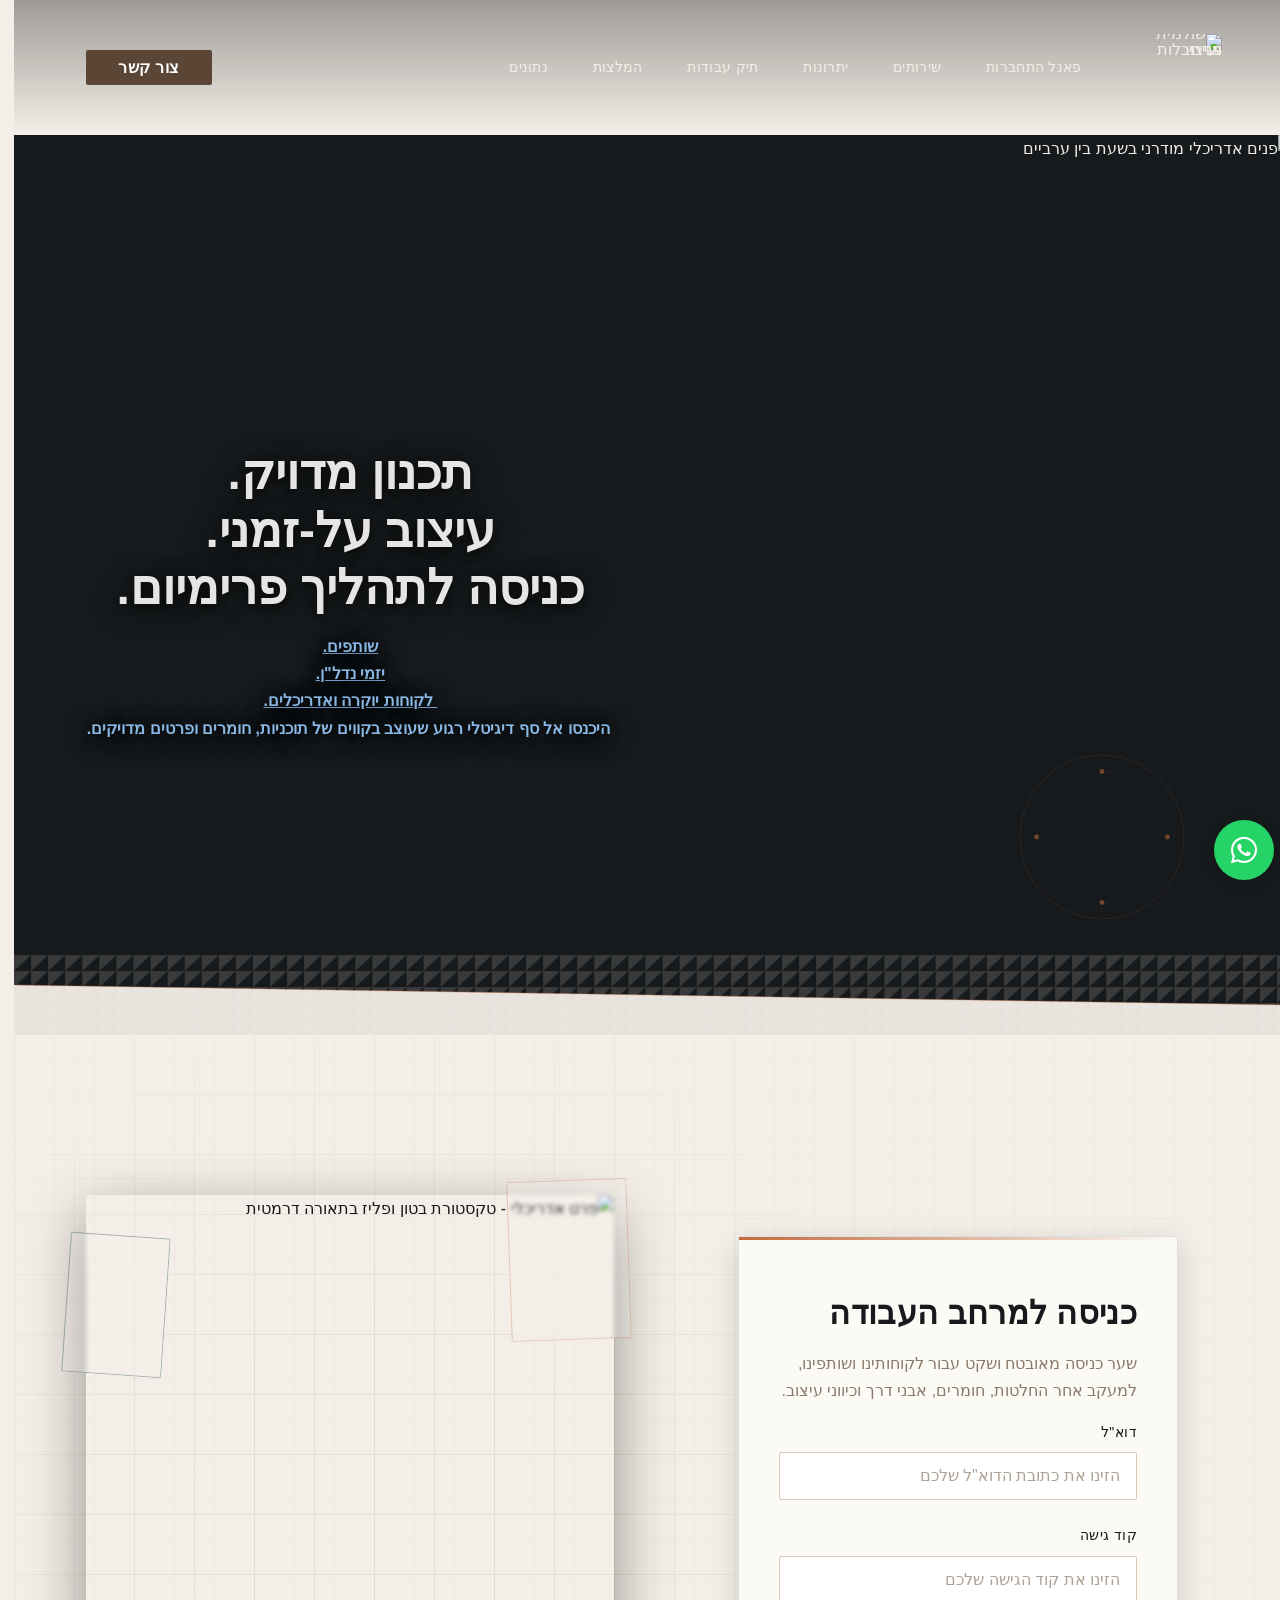
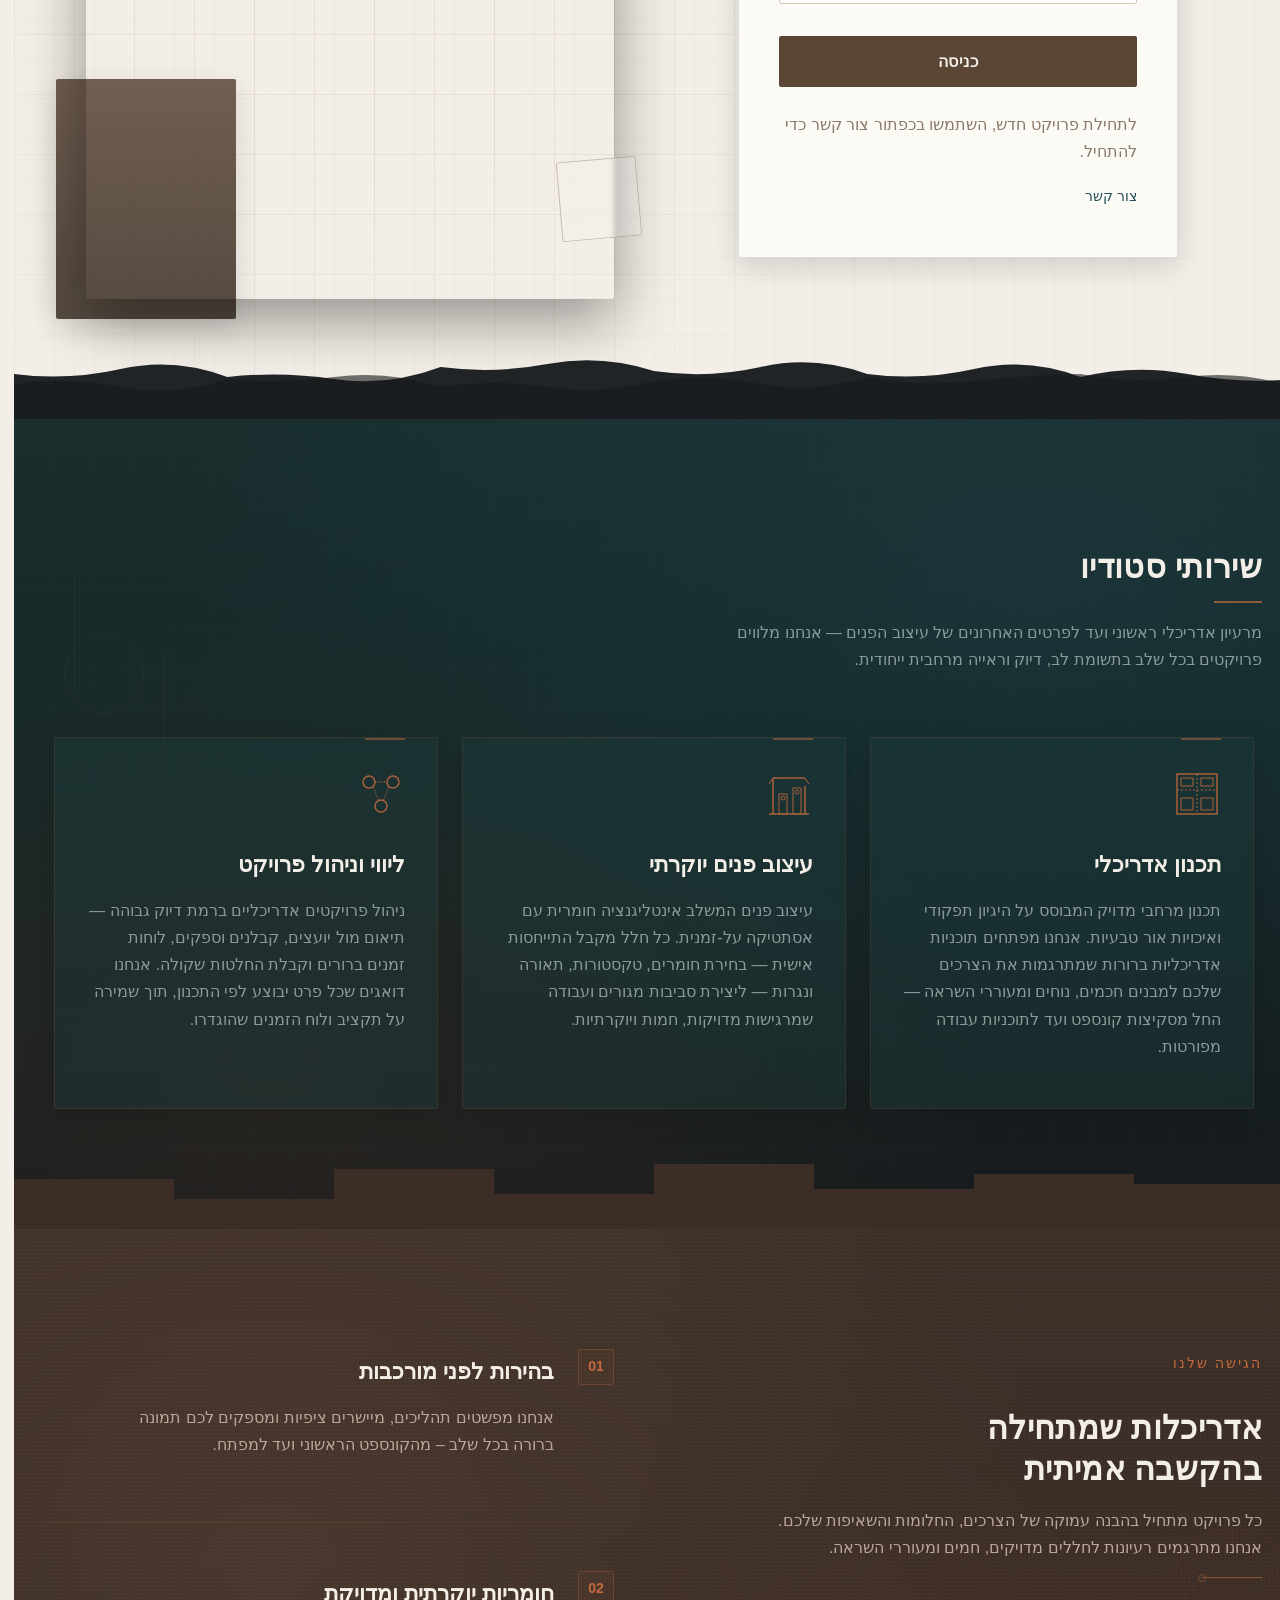
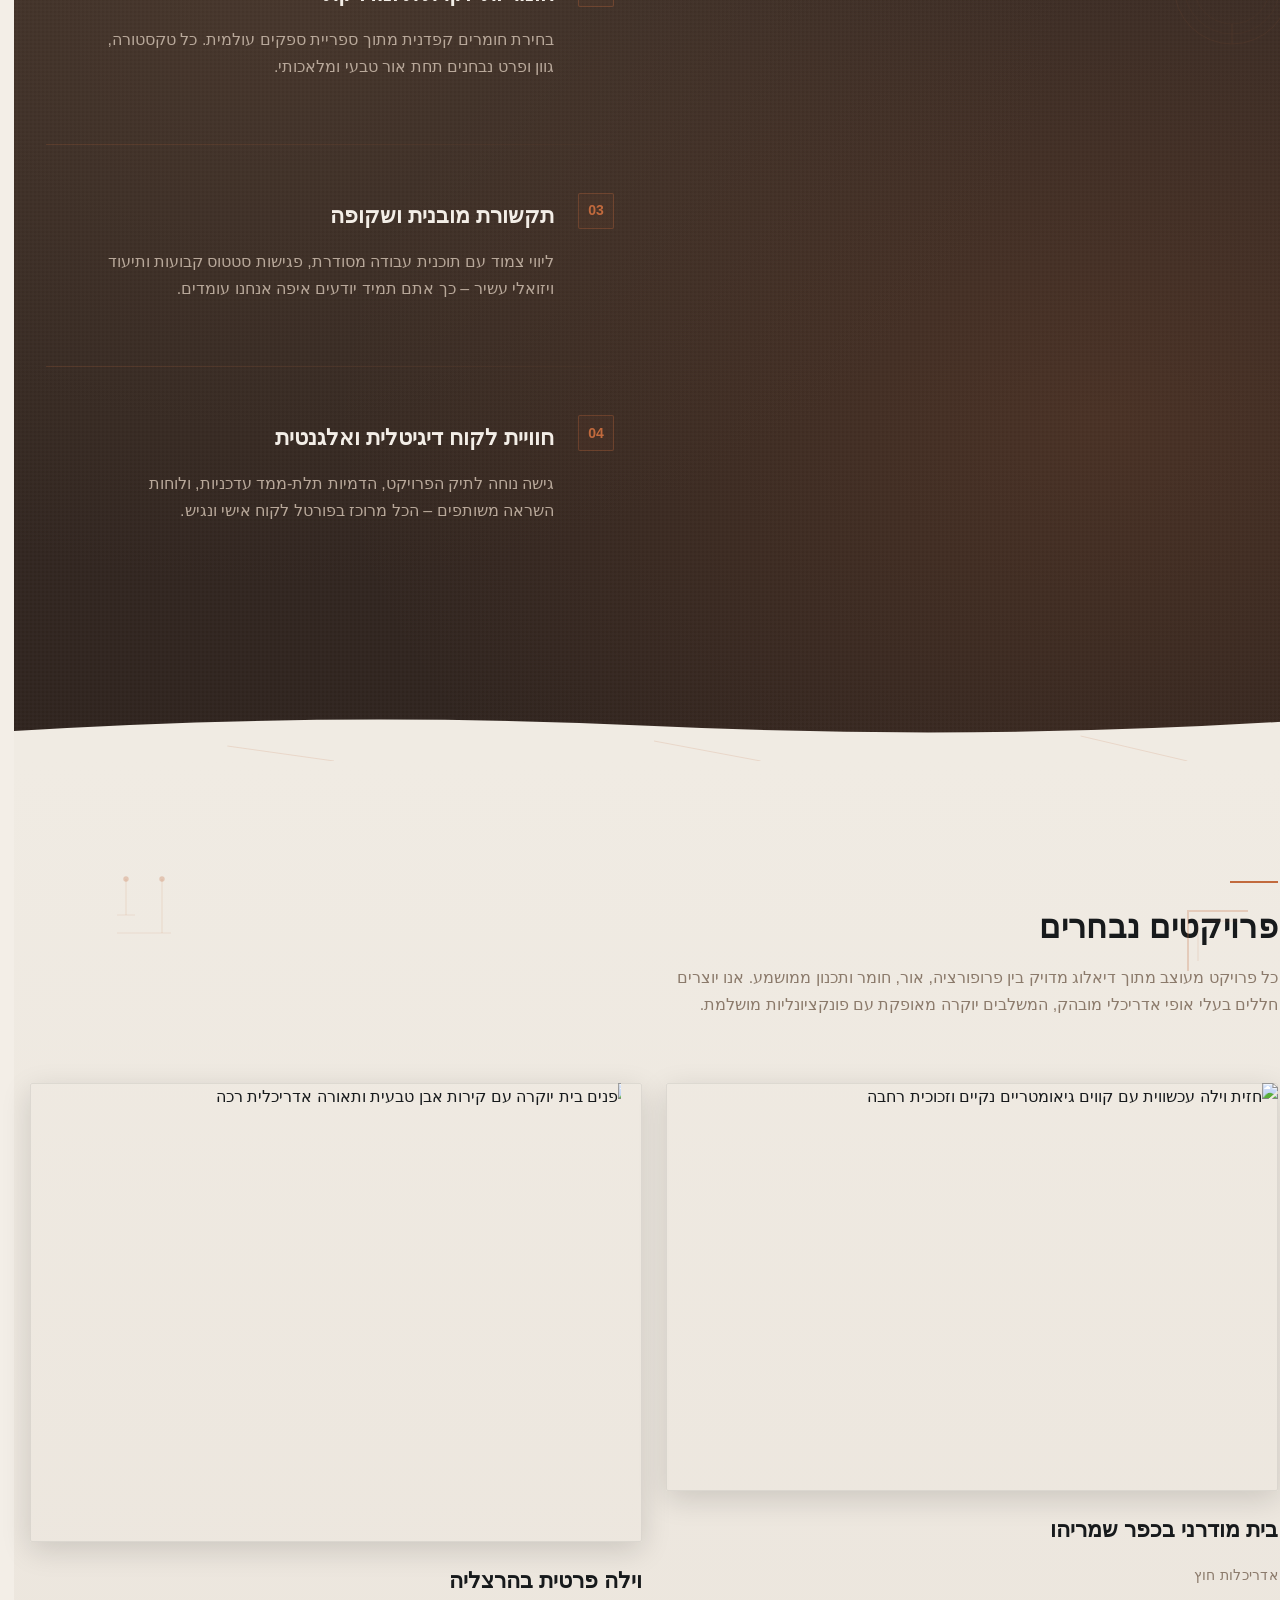
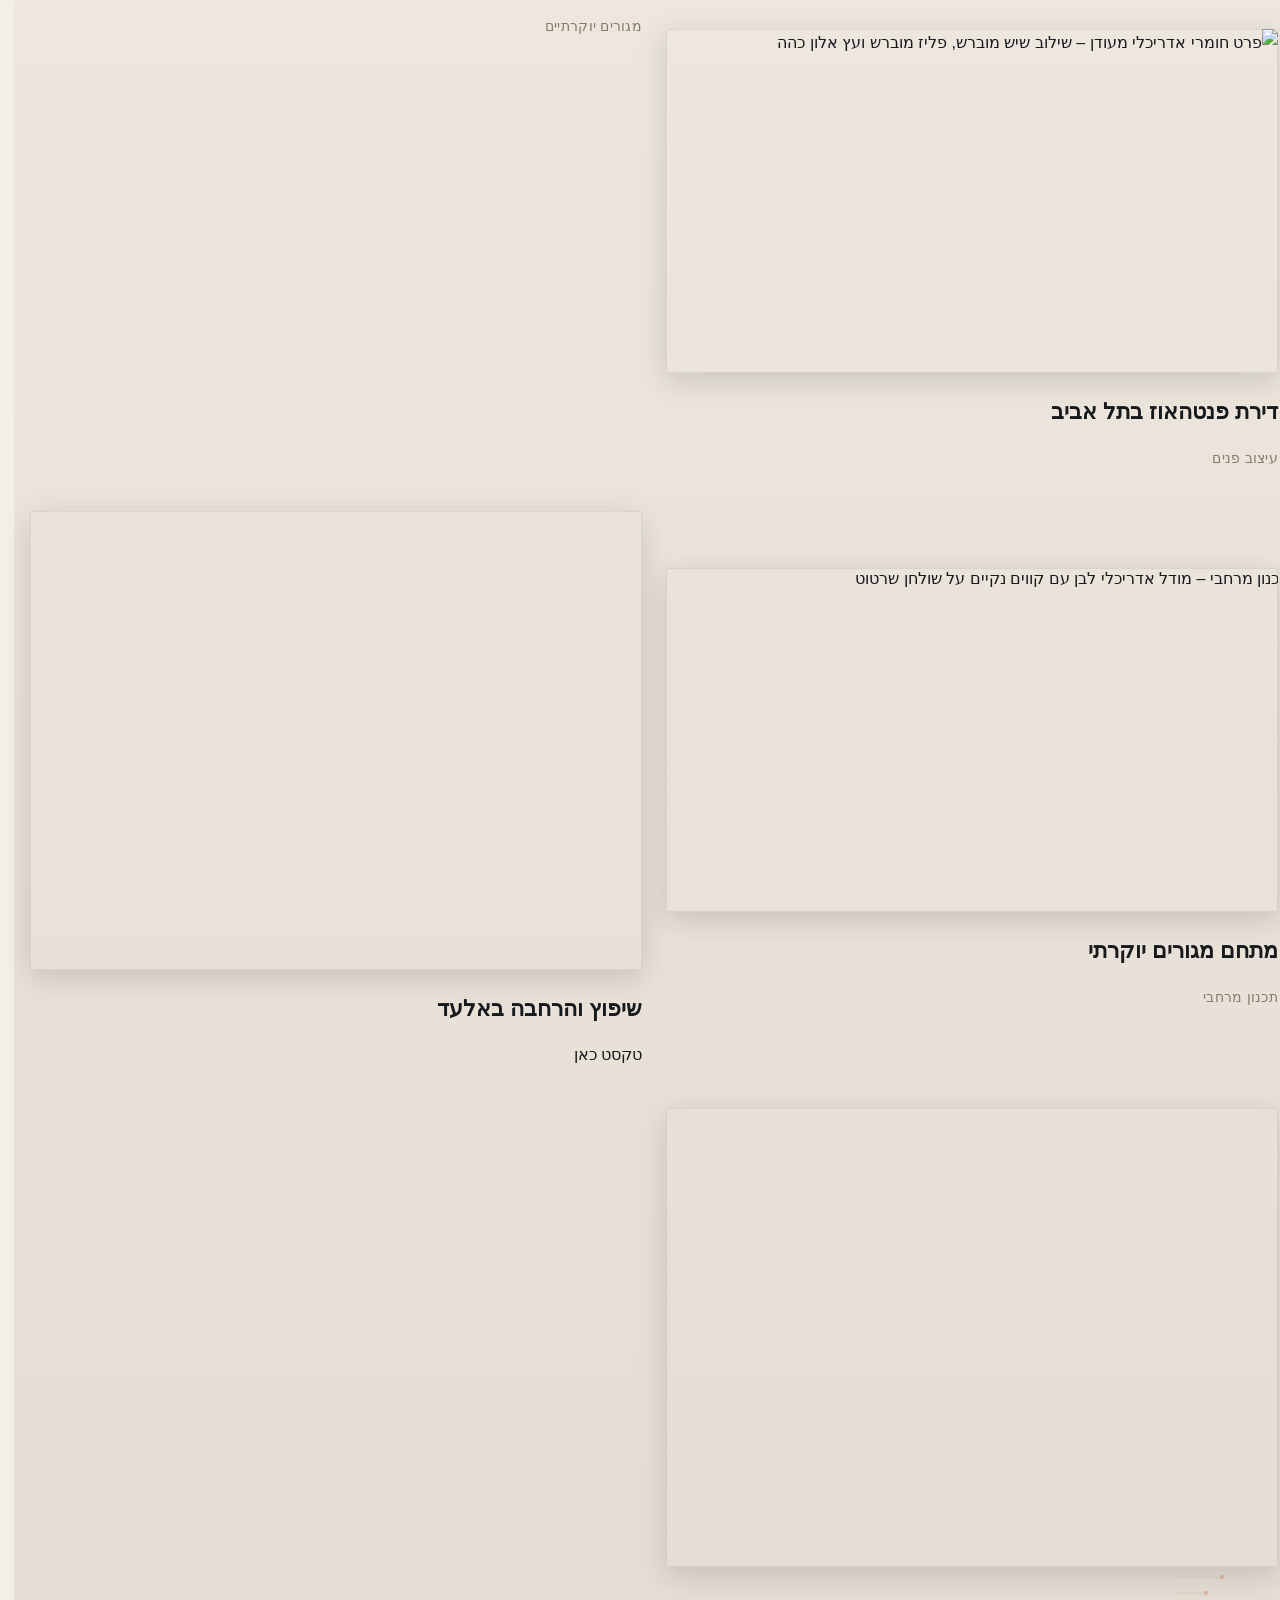
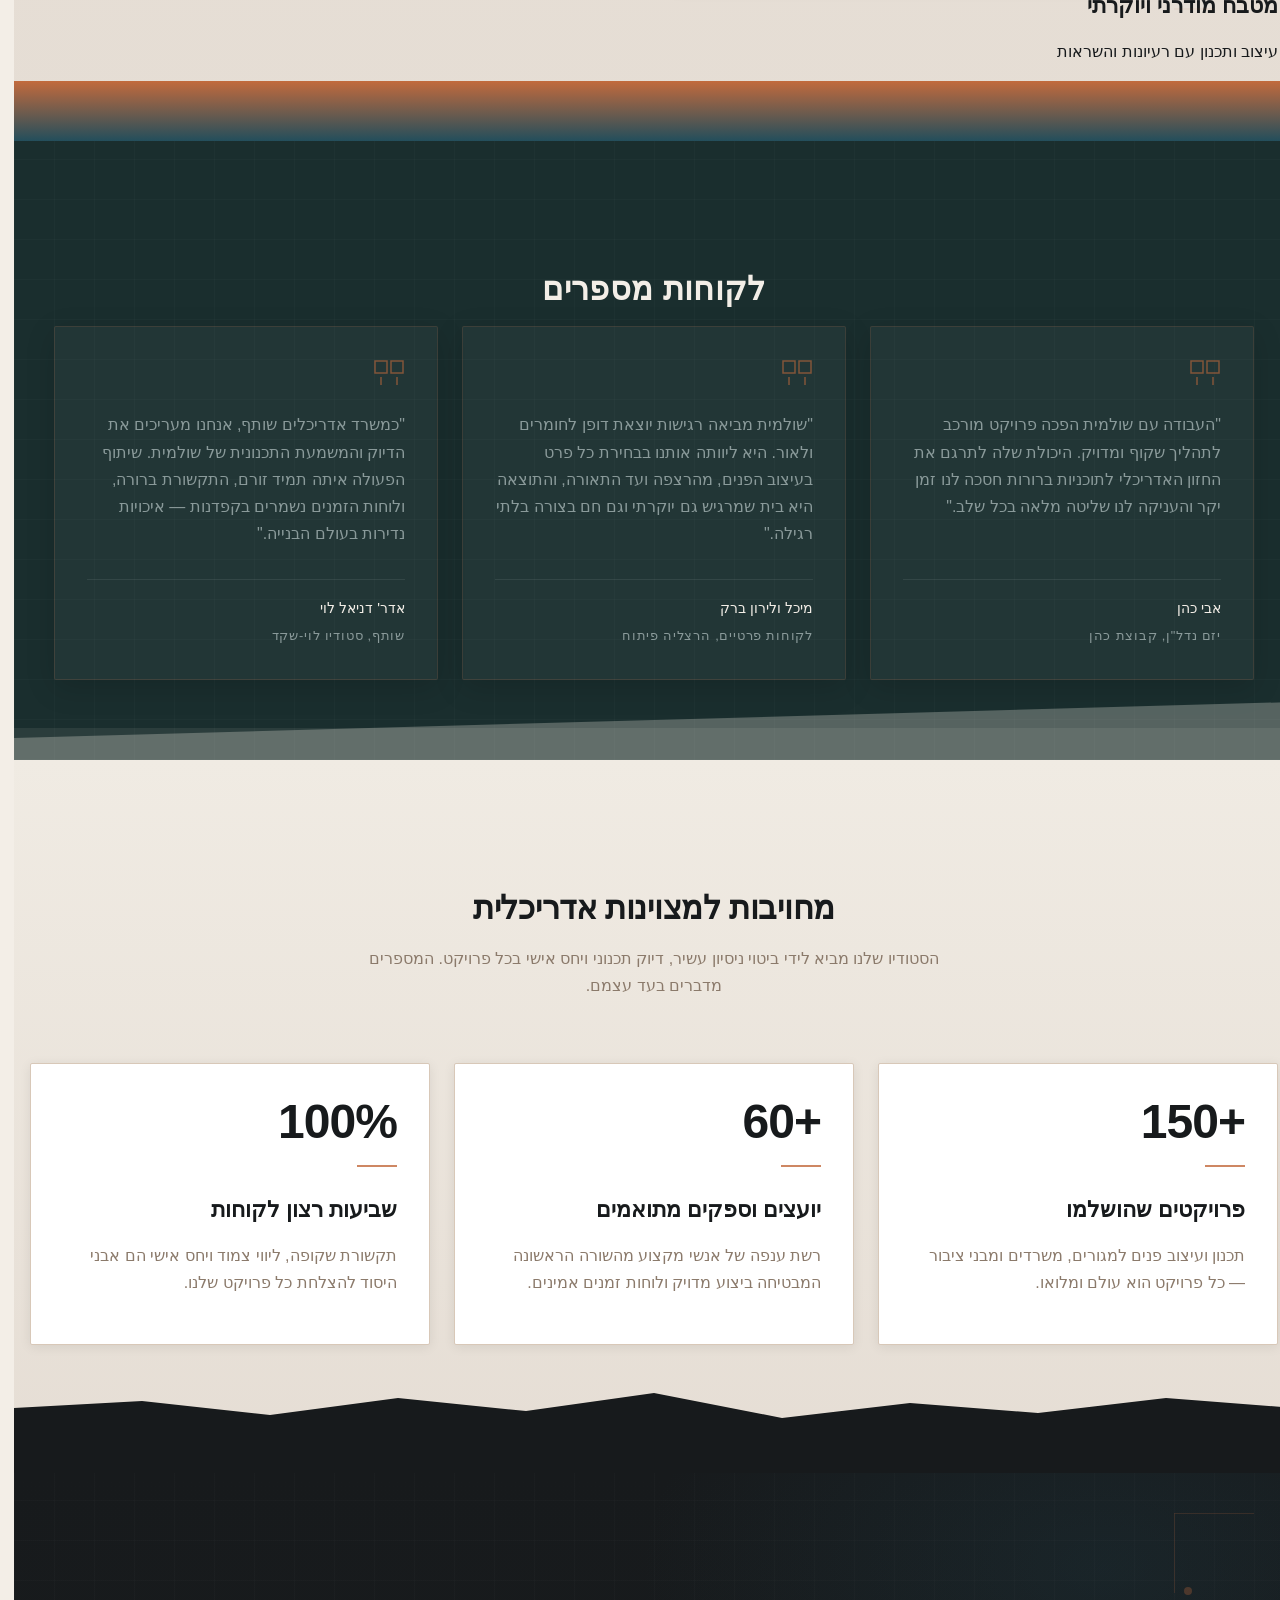
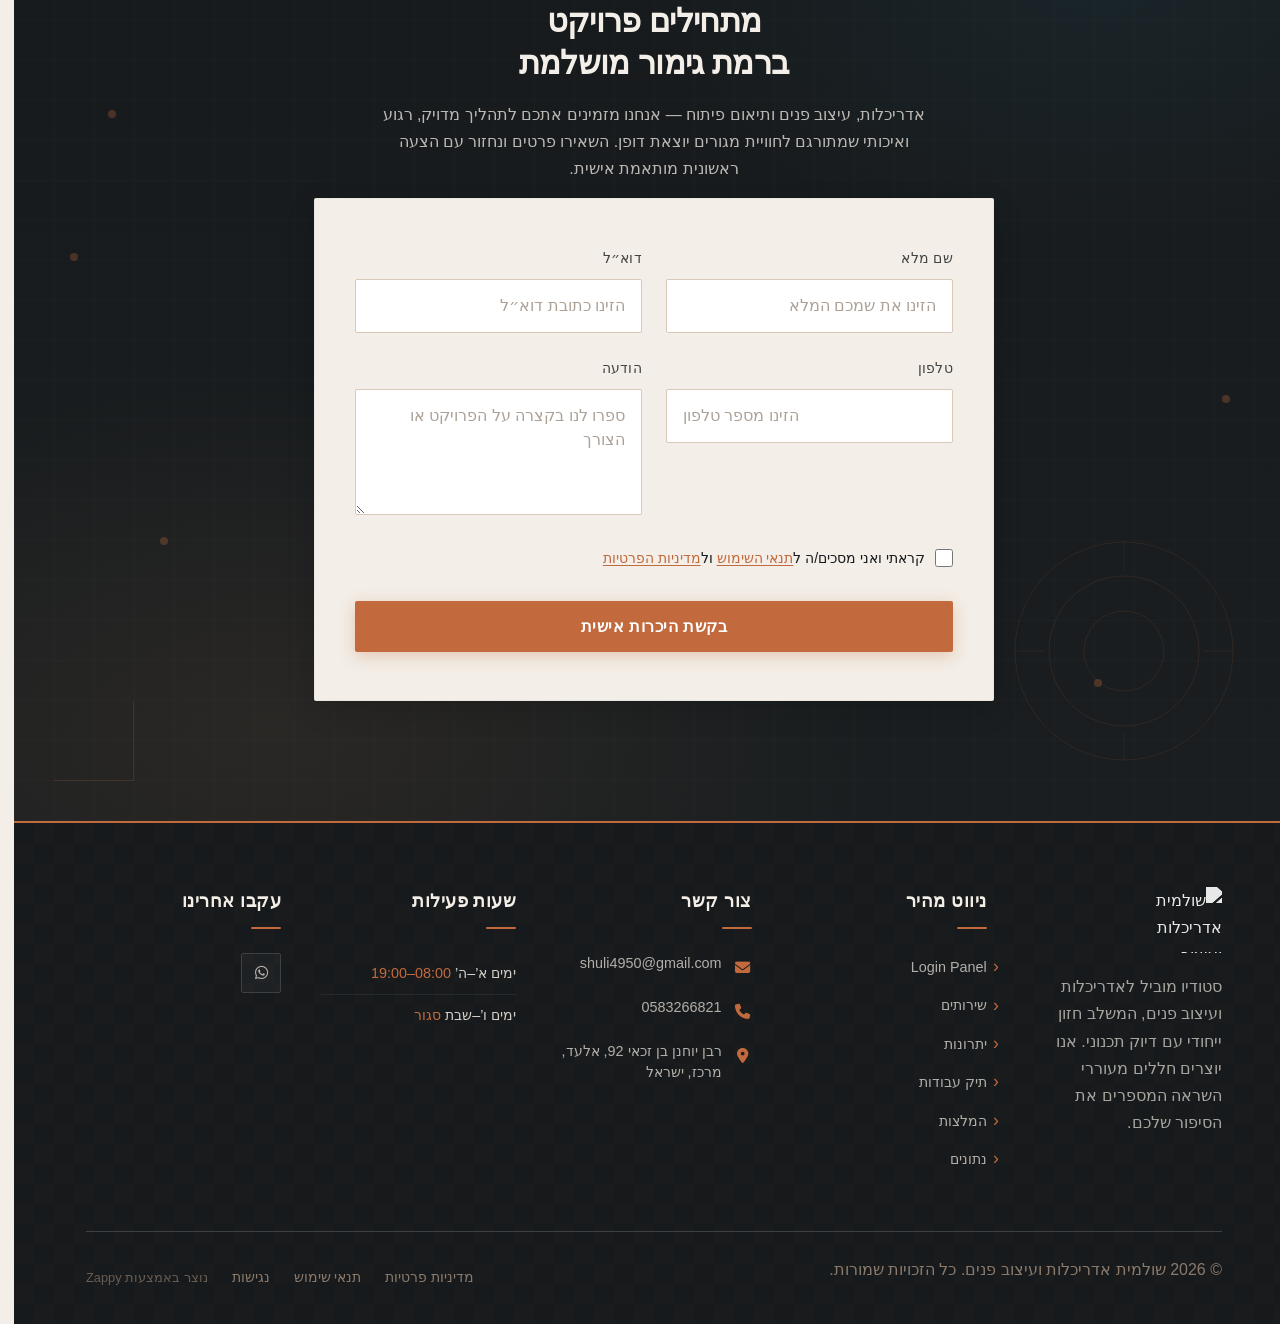
==== commit 0ad3ee30: "Incremental sync: 1 page(s) — text_edit" ====
--- a/index.html
+++ b/index.html
@@ -1066,7 +1066,7 @@
 </section>
 
 <section data-band-index="3" id="benefits" class="index-benefits-section" data-layout-spec="בית-benefits" style="position: relative; overflow: visible; padding-bottom: 100px; background-color: #3C2E27; background-image: radial-gradient(ellipse at 20% 30%, rgba(91,70,54,0.4) 0%, transparent 55%), radial-gradient(ellipse at 85% 70%, rgba(194,106,61,0.15) 0%, transparent 50%), linear-gradient(180deg, #3C2E27 0%, #2E231D 100%); color: var(--text-light);">
-    <div class="benefits-container" style="--zappy-grid-cols: 1fr 1fr; max-width: 1280px; margin: 0 auto; padding: 120px 32px; display: grid; grid-template-columns: 1fr 1fr; gap: 80px; align-items: start; direction: rtl;" data-zappy-explicit-columns="true">
+    <div class="benefits-container" style="max-width: 1280px; margin: 0 auto; padding: 120px 32px; display: grid; grid-template-columns: 1fr 1fr; gap: 80px; align-items: start; direction: rtl;">
         
         <!-- LEFT COLUMN: Statement -->
         <div class="benefits-statement" style="position: relative; z-index: 2;">
@@ -1176,29 +1176,29 @@
     <!-- Gallery Grid -->
     <div class="portfolio-grid zappy-preserve-css-grid" id="zappy-auto-grid-1783611162024-lda6rh" data-zappy-auto-grid="true" data-original-item-width="628" data-original-gap="24px" style="display: grid; --zappy-grid-cols: repeat(2, minmax(0, 1fr)); grid-template-columns: repeat(2, minmax(0, 1fr)); align-items: stretch !important;" data-zappy-explicit-columns="true">
       <!-- Large Feature Image (END side = left in RTL) -->
-      <div class="portfolio-item portfolio-item--feature" data-grid-item-index="0">
+      <div class="portfolio-item" style="background-color: rgba(0, 0, 0, 0) !important; grid-area: auto !important;" data-grid-item-index="0">
         <div class="portfolio-image-wrapper">
-          <div data-zappy-zoom-wrapper="true" data-element-id="img-1783611162006-hdy4b1rb0" data-element-type="image" data-zappy-zoom-wrapper-width="570px" data-zappy-zoom-wrapper-height="427px" data-zappy-zoom-wrapper-width-mode="px" data-zappy-zoom-wrapper-align="center" style="position: relative !important; overflow: hidden !important; width: 570px !important; max-width: 100% !important; margin-left: auto !important; margin-right: auto !important; height: 427px !important; display: block !important;" data-zappy-zoom-clip="true" data-zappy-wrapper-margins-applied="true" class="zappy-resizable-hover"><img loading="lazy" decoding="async" data-placeholder="index-portfolio-image-1" data-context="Luxury residence interior with warm natural stone walls, floor-to-ceiling windows, and minimalist furniture in a spacious living room with dramatic architectural lighting casting soft shadows across textured surfaces" width="800" height="600" src="/assets/site-index-portfolio-image-1.webp" alt="פנים בית יוקרה עם קירות אבן טבעית ותאורה אדריכלית רכה" data-element-type="image" data-element-id="img-1783611162006-hdy4b1rb0" style="object-position: 50% 50%; margin: 0px !important; left: -1.19633% !important; top: -1% !important; width: 102.393% !important; height: 102% !important; max-width: none !important; max-height: none !important; display: block !important; object-fit: cover !important;" data-zappy-zoom="1.02" fetchpriority="low"></div>
+          <div data-zappy-zoom-wrapper="true" data-element-id="img-1783611162006-hdy4b1rb0-add-1783626122075-mjx0ls" data-element-type="image" data-zappy-zoom-wrapper-width="570px" data-zappy-zoom-wrapper-height="427px" data-zappy-zoom-wrapper-width-mode="px" data-zappy-zoom-wrapper-align="center" style="position: relative !important; overflow: hidden !important; width: 570px !important; max-width: 100% !important; margin-left: auto !important; margin-right: auto !important; height: 427px !important; display: block !important;" data-zappy-zoom-clip="true" data-zappy-wrapper-margins-applied="true"><img loading="lazy" decoding="async" data-placeholder="image-placeholder" data-context="Luxury residence interior with warm natural stone walls, floor-to-ceiling windows, and minimalist furniture in a spacious living room with dramatic architectural lighting casting soft shadows across textured surfaces" width="800" height="600" src="[data-uri]" alt="Image placeholder" data-element-type="image" data-element-id="new-grid-img-1783626122076-0-b2u6nja87" style="object-position: 50% 50%; cursor: pointer; margin: 0px !important; left: -1.19633% !important; top: -1% !important; width: 102.393% !important; height: 102% !important; max-width: none !important; max-height: none !important; display: block !important; object-fit: cover !important;" data-zappy-zoom="1.02" id="new-grid-img-1783626122076-0-b2u6nja87" data-ai-slot="grid-item-image" data-zappy-base64-stripped="true" fetchpriority="low"></div>
+          <div class="portfolio-image-border"></div>
+        </div>
+        <div class="portfolio-label">
+          <h3 class="portfolio-label-title" style="cursor: text;">שיפוץ והרחבה באלעד</h3>
+          <p style="cursor: text;">טקסט כאן</p></div>
+      </div><div class="portfolio-item portfolio-item--feature" data-grid-item-index="1" style="display: flex !important; flex-direction: column !important; justify-content: flex-start !important; align-items: stretch !important; align-self: stretch !important; height: 100% !important;">
+        <div class="portfolio-image-wrapper">
+          <div data-zappy-zoom-wrapper="true" data-element-id="img-1783611162006-hdy4b1rb0" data-element-type="image" data-zappy-zoom-wrapper-width="570px" data-zappy-zoom-wrapper-height="427px" data-zappy-zoom-wrapper-width-mode="px" data-zappy-zoom-wrapper-align="center" style="position: relative !important; overflow: hidden !important; width: 570px !important; max-width: 100% !important; margin-left: auto !important; margin-right: auto !important; height: 427px !important; display: block !important;" data-zappy-zoom-clip="true" data-zappy-wrapper-margins-applied="true"><img loading="lazy" decoding="async" data-placeholder="index-portfolio-image-1" data-context="Luxury residence interior with warm natural stone walls, floor-to-ceiling windows, and minimalist furniture in a spacious living room with dramatic architectural lighting casting soft shadows across textured surfaces" width="800" height="600" src="/assets/site-index-portfolio-image-1.webp" alt="פנים בית יוקרה עם קירות אבן טבעית ותאורה אדריכלית רכה" data-element-type="image" data-element-id="img-1783611162006-hdy4b1rb0" style="object-position: 50% 50%; margin: 0px !important; left: -1.19633% !important; top: -1% !important; width: 102.393% !important; height: 102% !important; max-width: none !important; max-height: none !important; display: block !important; object-fit: cover !important;" data-zappy-zoom="1.02" fetchpriority="low"></div>
           <div class="portfolio-image-border"></div>
         </div>
         <div class="portfolio-label">
           <h3 class="portfolio-label-title">וילה פרטית בהרצליה</h3>
           <p><span class="portfolio-label-tag">מגורים יוקרתיים</span>
         </p></div>
-      </div><div class="portfolio-item" style="background-color: rgba(0, 0, 0, 0) !important; grid-area: auto !important; display: flex !important; flex-direction: column !important; justify-content: flex-start !important; align-items: stretch !important; align-self: stretch !important; height: 100% !important;" data-grid-item-index="1">
-        <div class="portfolio-image-wrapper">
-          <img loading="lazy" decoding="async" data-placeholder="image-placeholder" data-context="Luxury residence interior with warm natural stone walls, floor-to-ceiling windows, and minimalist furniture in a spacious living room with dramatic architectural lighting casting soft shadows across textured surfaces" width="800" height="600" src="[data-uri]" alt="Image placeholder" data-element-type="image" data-element-id="new-grid-img-1783626033241-0-pa0dz3ctr" style="cursor: pointer;" id="new-grid-img-1783626033241-0-pa0dz3ctr" data-ai-slot="grid-item-image" data-zappy-base64-stripped="true" fetchpriority="low">
-          <div class="portfolio-image-border"></div>
-        </div>
-        <div class="portfolio-label">
-          <h3 class="portfolio-label-title">כותרת משנה</h3>
-          <p>טקסט כאן</p></div>
       </div>
 
       <!-- Stacked Smaller Images (START side = right in RTL) -->
       <div class="portfolio-item portfolio-item--stack-1" data-grid-item-index="2">
         <div class="portfolio-image-wrapper">
-          <img loading="lazy" decoding="async" data-placeholder="index-portfolio-image-2" data-context="Contemporary villa facade with clean geometric lines, large glass panels, warm limestone cladding, and carefully landscaped courtyard at golden hour, emphasizing architectural precision and material contrast" width="600" height="400" src="/assets/site-index-hero-image-2-1783608240001-3ako3f.webp" alt="חזית וילה עכשווית עם קווים גיאומטריים נקיים וזכוכית רחבה" data-element-type="image" data-element-id="img-1783611162006-1wxguwyo1">
+          <img loading="lazy" decoding="async" data-placeholder="index-portfolio-image-2" data-context="Contemporary villa facade with clean geometric lines, large glass panels, warm limestone cladding, and carefully landscaped courtyard at golden hour, emphasizing architectural precision and material contrast" width="600" height="400" src="/assets/site-index-hero-image-2-1783608240001-3ako3f.webp" alt="חזית וילה עכשווית עם קווים גיאומטריים נקיים וזכוכית רחבה" data-element-type="image" data-element-id="img-1783611162006-1wxguwyo1" style="">
           <div class="portfolio-image-border"></div>
         </div>
         <div class="portfolio-label">
@@ -1209,7 +1209,7 @@
 
       <div class="portfolio-item portfolio-item--stack-2" data-grid-item-index="3">
         <div class="portfolio-image-wrapper">
-          <img loading="lazy" decoding="async" data-placeholder="index-portfolio-image-3" data-context="Refined architectural material detail close-up showing the junction of honed marble, brushed brass trim, and dark oak wood with precise joinery and subtle texture variations under soft directional light" width="600" height="350" src="/assets/site-index-portfolio-image-3.webp" alt="פרט חומרי אדריכלי מעודן – שילוב שיש מוברש, פליז מוברש ועץ אלון כהה" data-element-type="image" data-element-id="img-1783611162006-qmpc4kstf" fetchpriority="low">
+          <img loading="lazy" decoding="async" data-placeholder="index-portfolio-image-3" data-context="Refined architectural material detail close-up showing the junction of honed marble, brushed brass trim, and dark oak wood with precise joinery and subtle texture variations under soft directional light" width="600" height="350" src="/assets/site-index-portfolio-image-3.webp" alt="פרט חומרי אדריכלי מעודן – שילוב שיש מוברש, פליז מוברש ועץ אלון כהה" data-element-type="image" data-element-id="img-1783611162006-qmpc4kstf" style="" fetchpriority="low">
           <div class="portfolio-image-border"></div>
         </div>
         <div class="portfolio-label">
@@ -1233,8 +1233,8 @@
           <div class="portfolio-image-border"></div>
         </div>
         <div class="portfolio-label">
-          <h3 class="portfolio-label-title">מטבח מודרני ויוקרתי</h3>
-          <p>עיצוב ותכנון עם רעיונות והשראות</p></div>
+          <h3 class="portfolio-label-title" style="cursor: text;">מטבח מודרני ויוקרתי</h3>
+          <p style="cursor: text;">עיצוב ותכנון עם רעיונות והשראות</p></div>
       </div>
     </div>
 
@@ -1360,7 +1360,7 @@
         <h3 class="index-stats-section__card-title">יועצים וספקים מתואמים</h3>
         <p class="index-stats-section__card-text">רשת ענפה של אנשי מקצוע מהשורה הראשונה המבטיחה ביצוע מדויק ולוחות זמנים אמינים.</p>
       </div>
-      <div class="index-stats-section__card" data-grid-item-index="2">
+      <div class="index-stats-section__card" data-grid-item-index="2" style="">
         <div class="index-stats-section__card-number">100%</div>
         <div class="index-stats-section__card-divider"></div>
         <h3 class="index-stats-section__card-title">שביעות רצון לקוחות</h3>
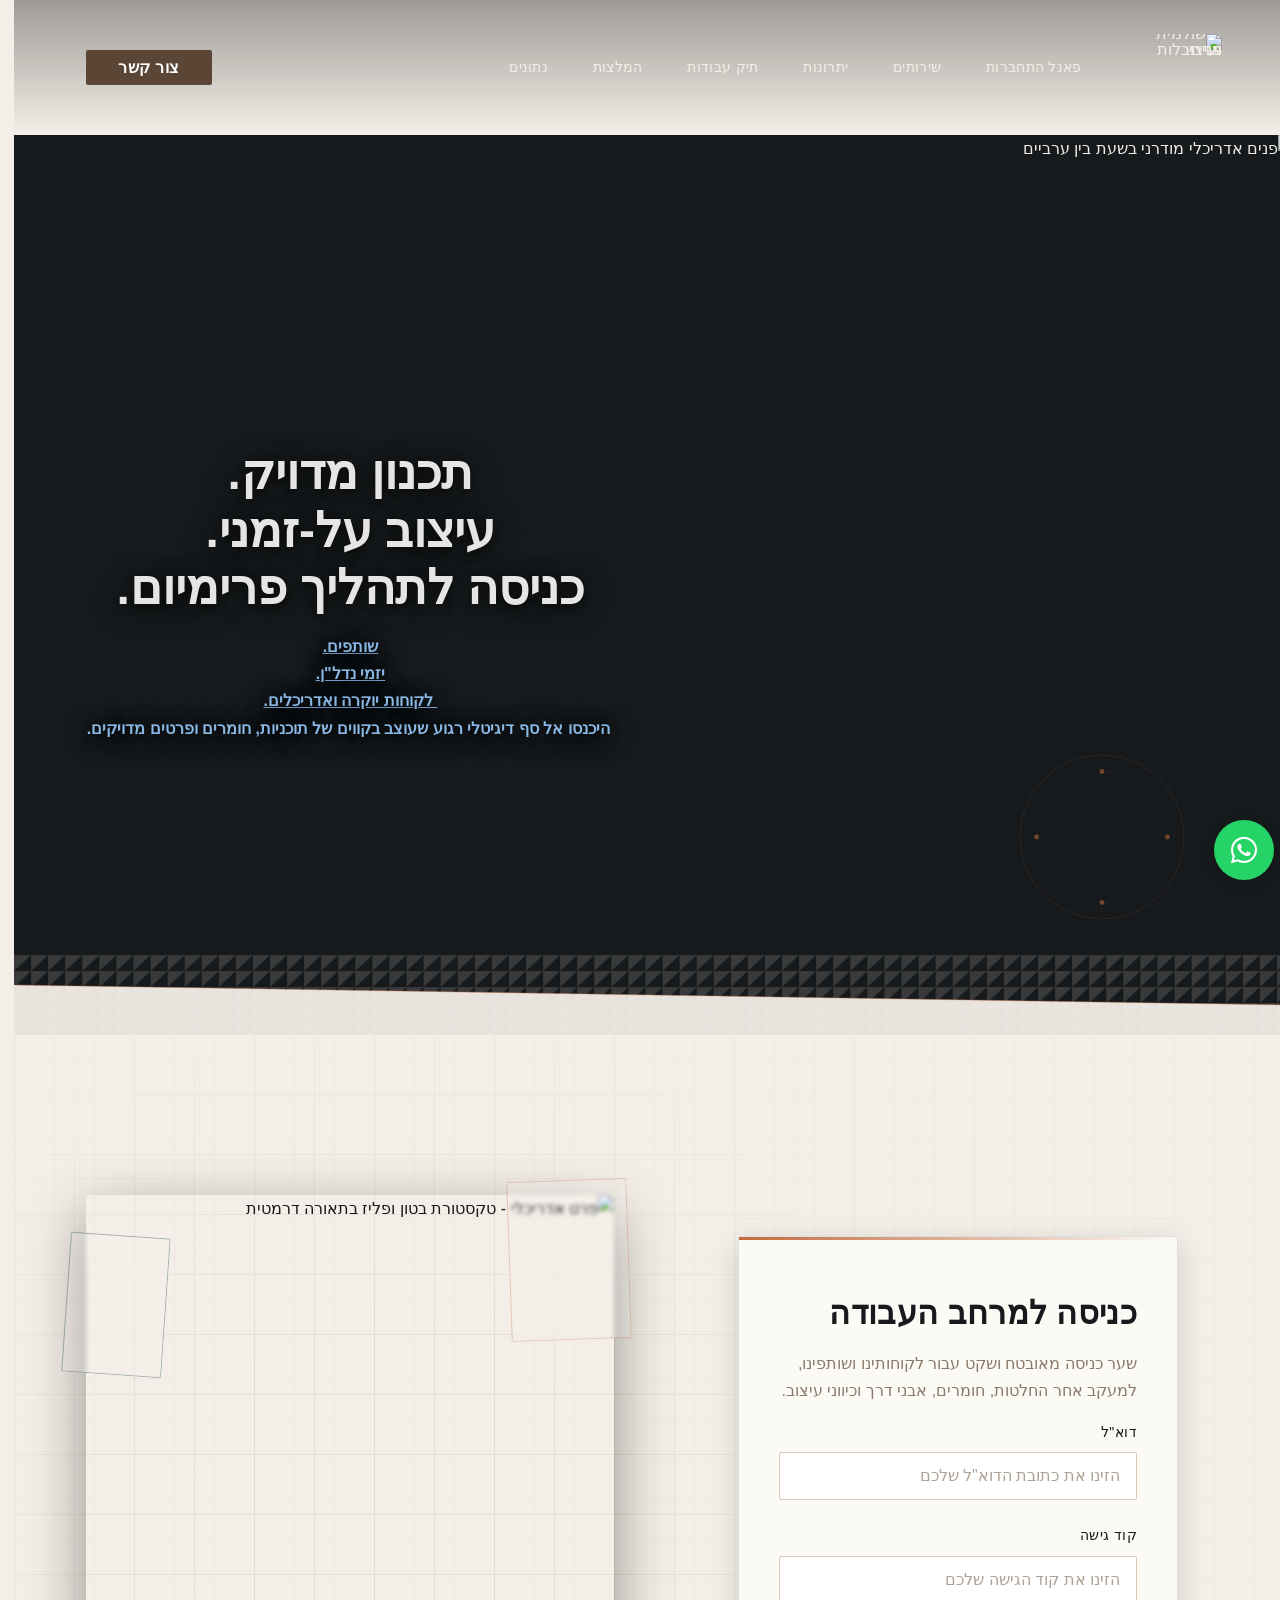
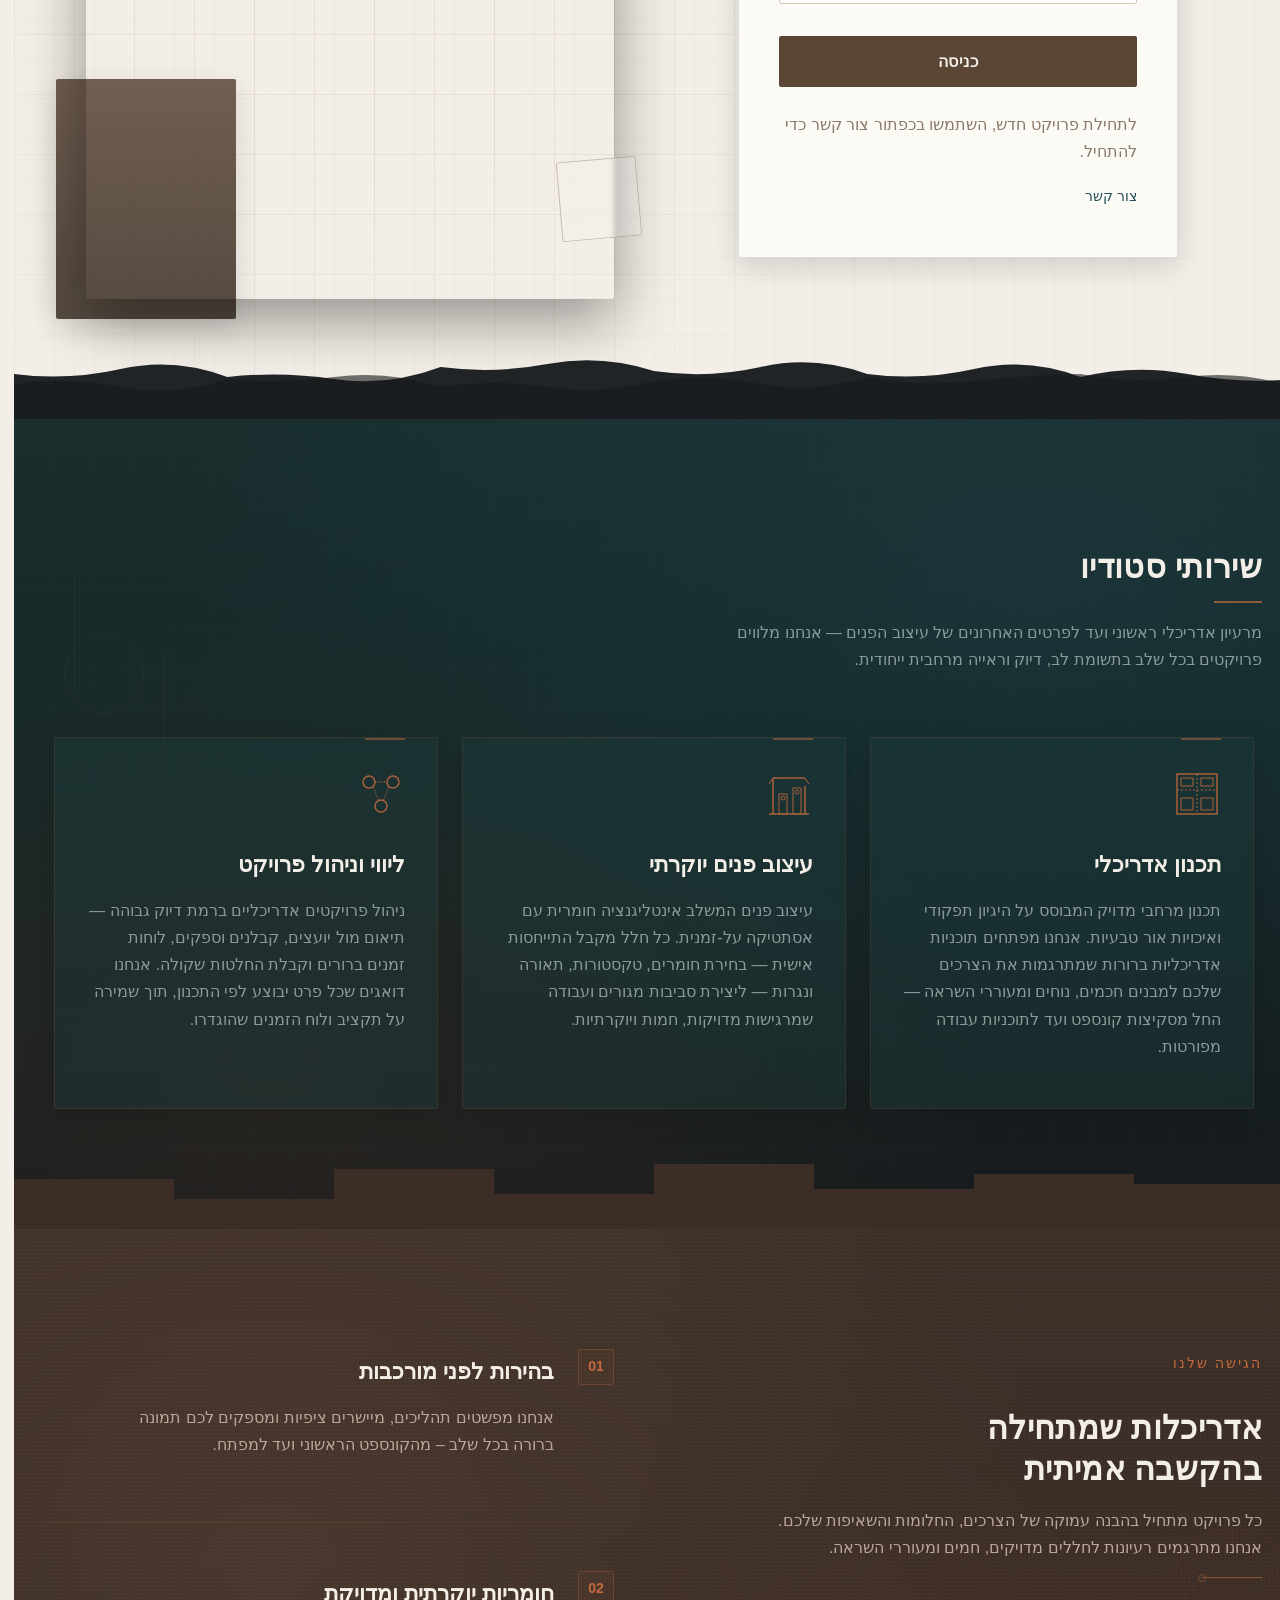
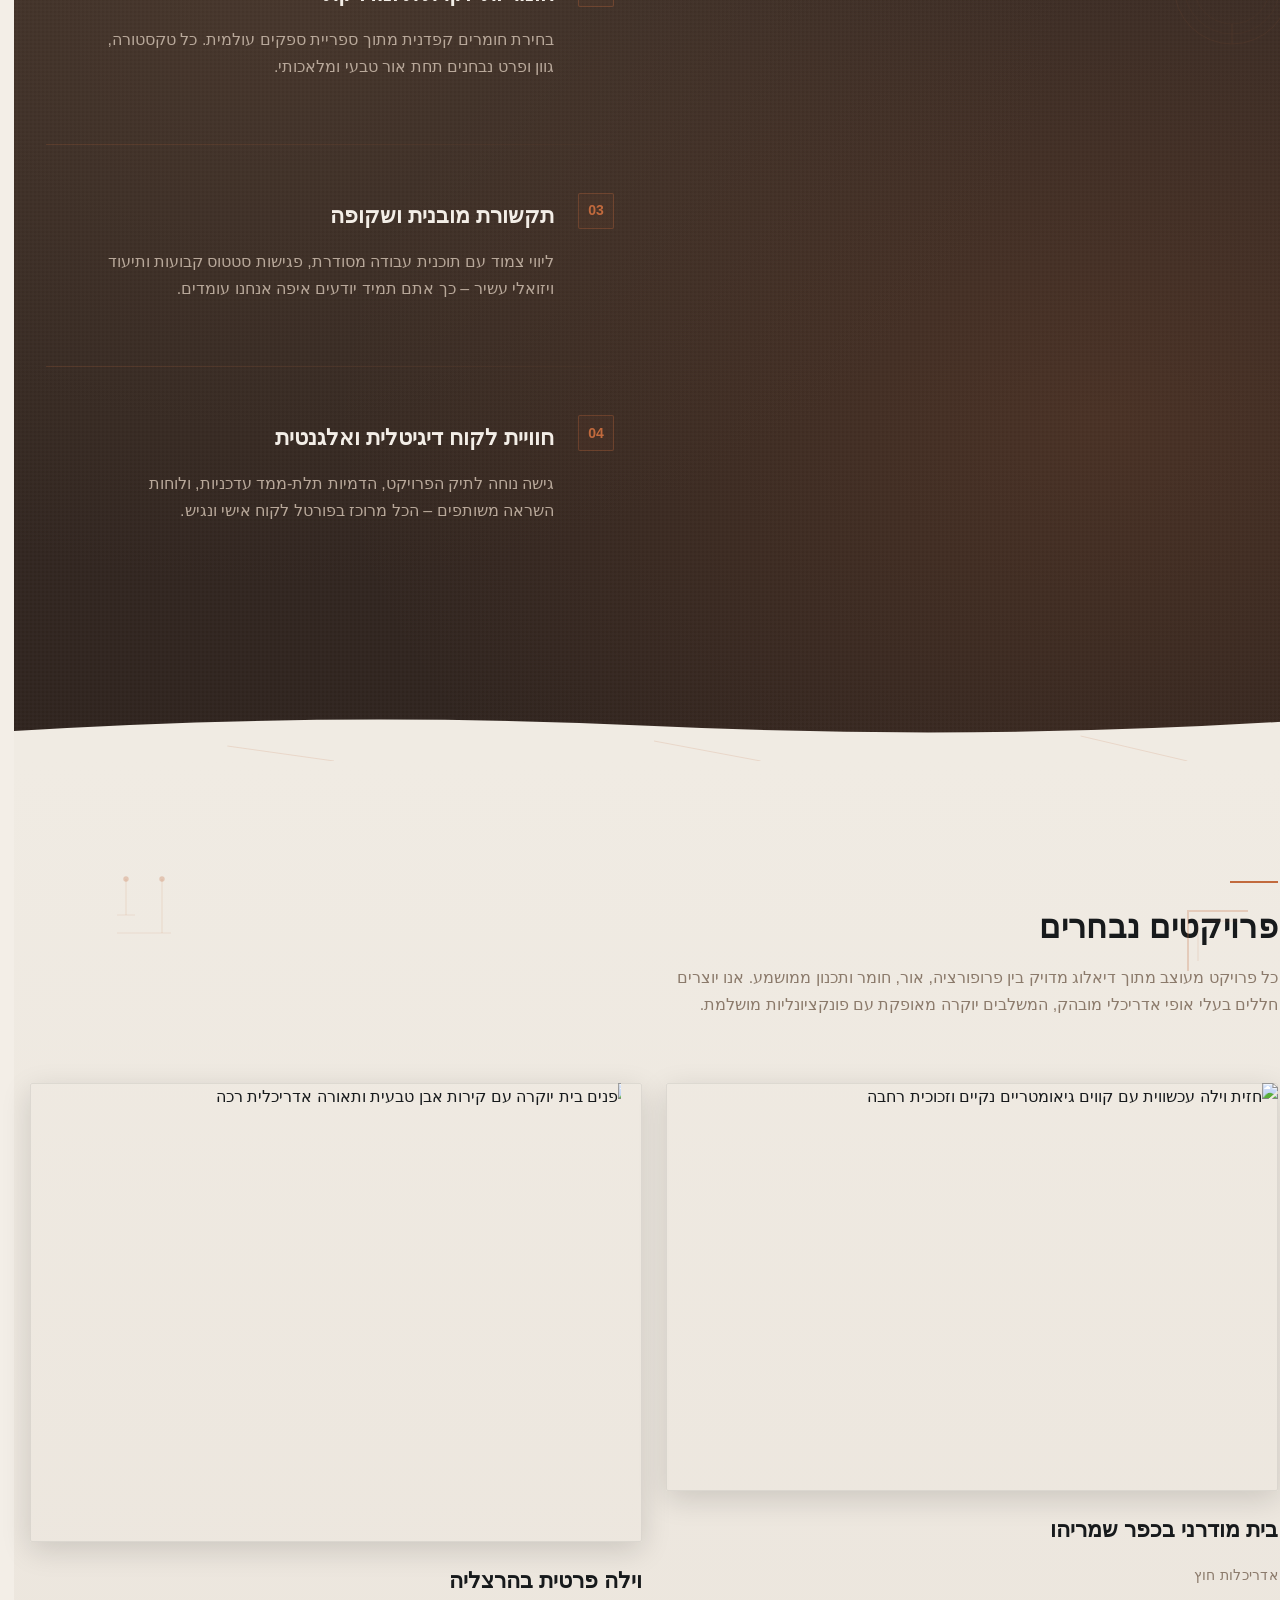
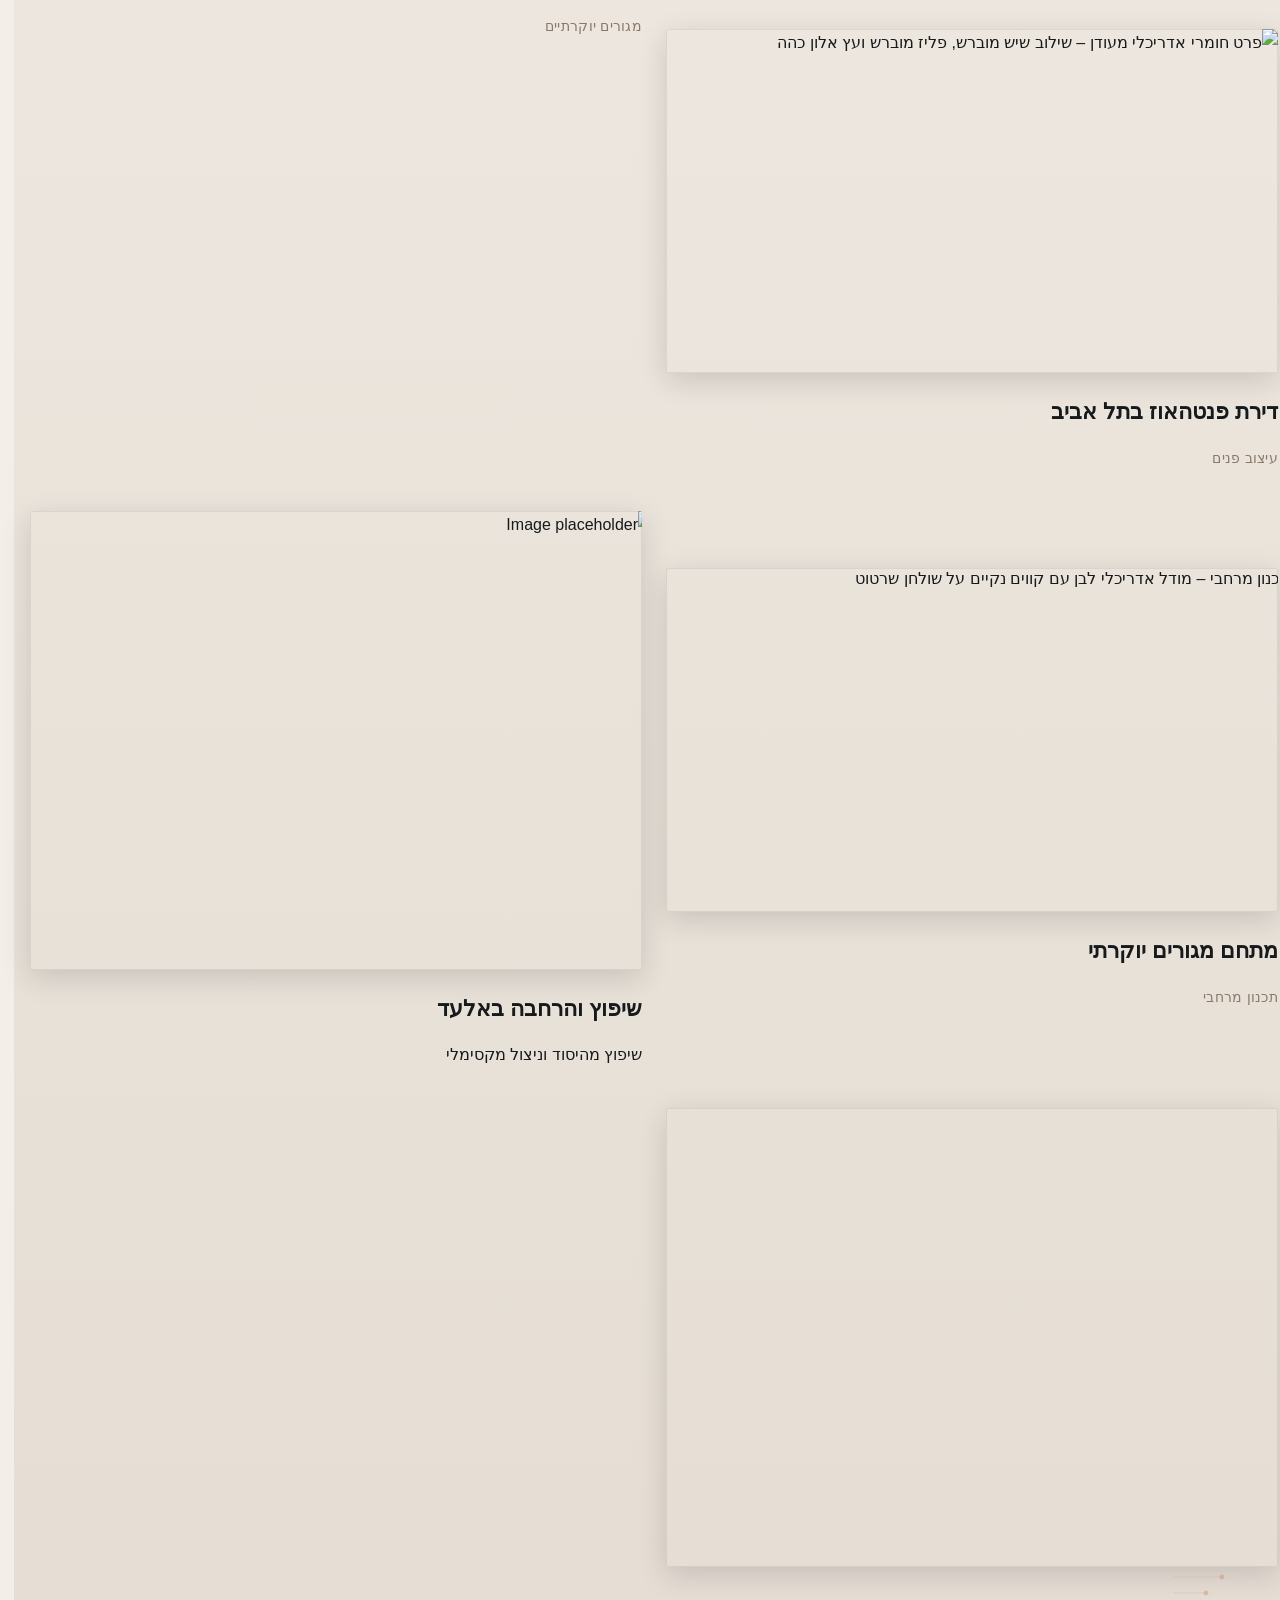
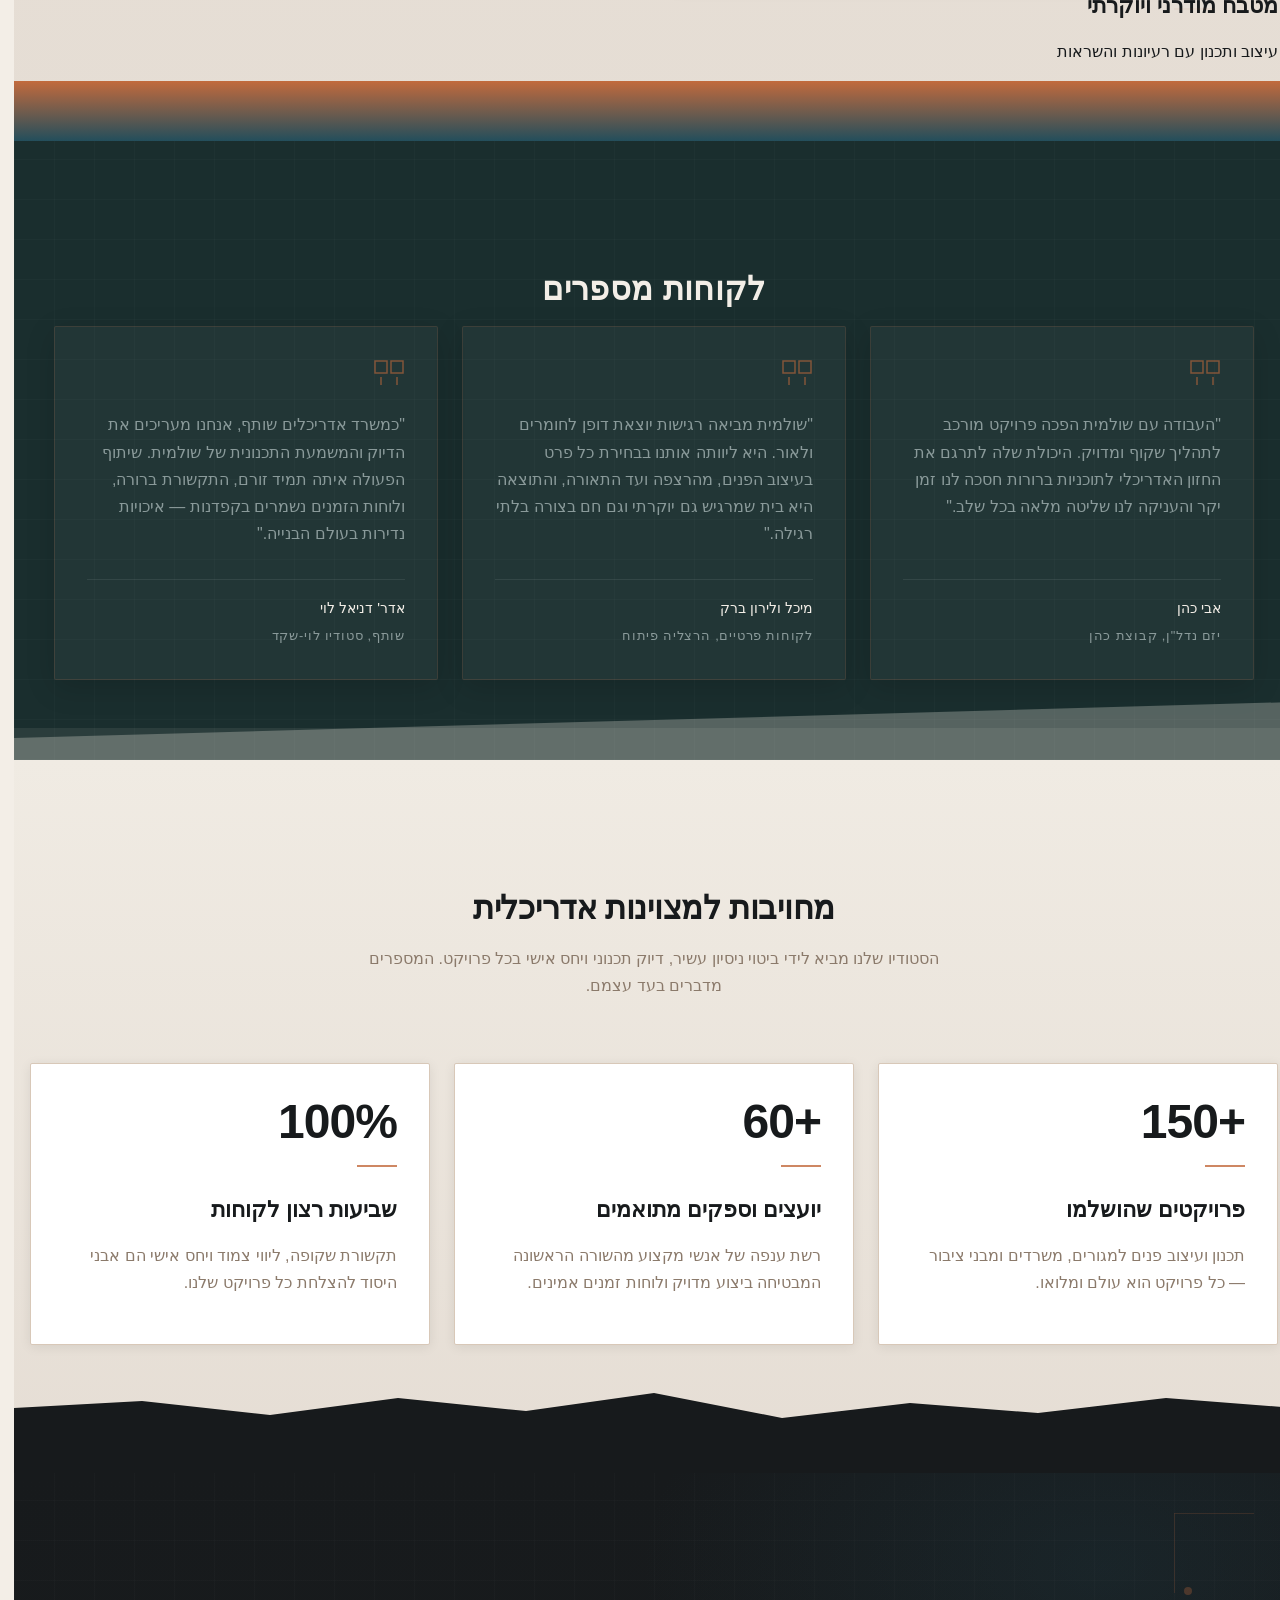
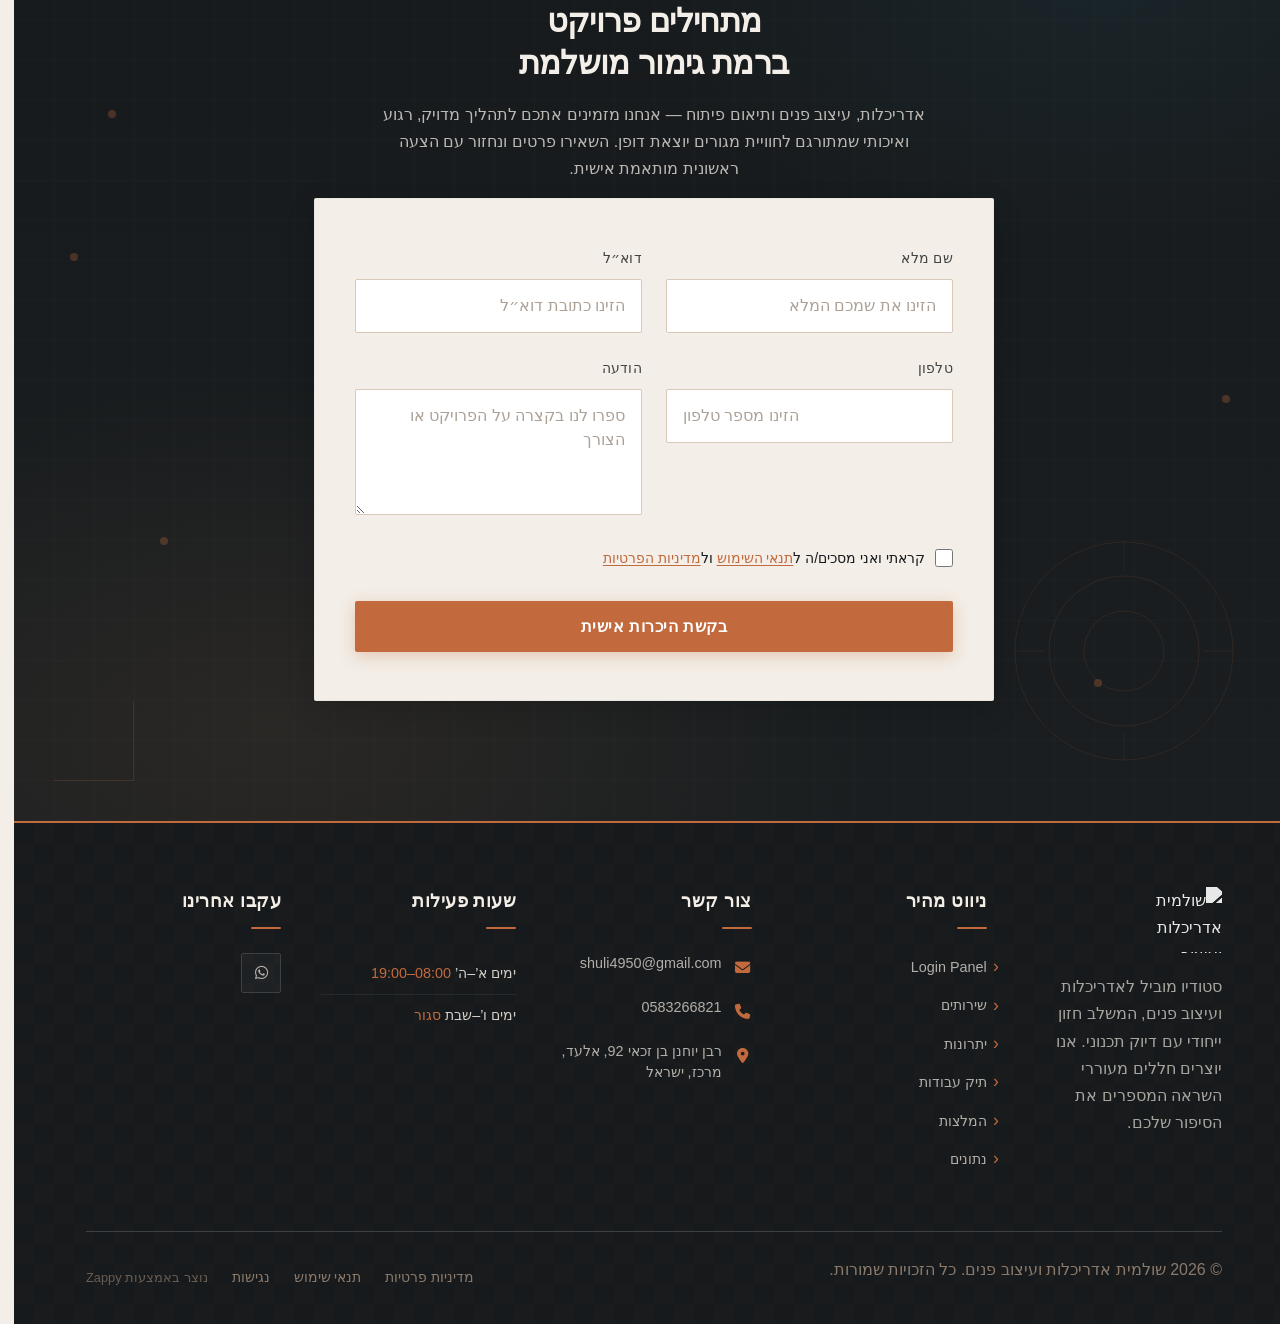
==== commit bad8e601: "Background sync: Progressive GitHub Sync" ====
--- a/index.html
+++ b/index.html
@@ -1066,7 +1066,7 @@
 </section>
 
 <section data-band-index="3" id="benefits" class="index-benefits-section" data-layout-spec="בית-benefits" style="position: relative; overflow: visible; padding-bottom: 100px; background-color: #3C2E27; background-image: radial-gradient(ellipse at 20% 30%, rgba(91,70,54,0.4) 0%, transparent 55%), radial-gradient(ellipse at 85% 70%, rgba(194,106,61,0.15) 0%, transparent 50%), linear-gradient(180deg, #3C2E27 0%, #2E231D 100%); color: var(--text-light);">
-    <div class="benefits-container" style="max-width: 1280px; margin: 0 auto; padding: 120px 32px; display: grid; grid-template-columns: 1fr 1fr; gap: 80px; align-items: start; direction: rtl;">
+    <div class="benefits-container" style="--zappy-grid-cols: 1fr 1fr; max-width: 1280px; margin: 0 auto; padding: 120px 32px; display: grid; grid-template-columns: 1fr 1fr; gap: 80px; align-items: start; direction: rtl;" data-zappy-explicit-columns="true">
         
         <!-- LEFT COLUMN: Statement -->
         <div class="benefits-statement" style="position: relative; z-index: 2;">
@@ -1178,12 +1178,12 @@
       <!-- Large Feature Image (END side = left in RTL) -->
       <div class="portfolio-item" style="background-color: rgba(0, 0, 0, 0) !important; grid-area: auto !important;" data-grid-item-index="0">
         <div class="portfolio-image-wrapper">
-          <div data-zappy-zoom-wrapper="true" data-element-id="img-1783611162006-hdy4b1rb0-add-1783626122075-mjx0ls" data-element-type="image" data-zappy-zoom-wrapper-width="570px" data-zappy-zoom-wrapper-height="427px" data-zappy-zoom-wrapper-width-mode="px" data-zappy-zoom-wrapper-align="center" style="position: relative !important; overflow: hidden !important; width: 570px !important; max-width: 100% !important; margin-left: auto !important; margin-right: auto !important; height: 427px !important; display: block !important;" data-zappy-zoom-clip="true" data-zappy-wrapper-margins-applied="true"><img loading="lazy" decoding="async" data-placeholder="image-placeholder" data-context="Luxury residence interior with warm natural stone walls, floor-to-ceiling windows, and minimalist furniture in a spacious living room with dramatic architectural lighting casting soft shadows across textured surfaces" width="800" height="600" src="[data-uri]" alt="Image placeholder" data-element-type="image" data-element-id="new-grid-img-1783626122076-0-b2u6nja87" style="object-position: 50% 50%; cursor: pointer; margin: 0px !important; left: -1.19633% !important; top: -1% !important; width: 102.393% !important; height: 102% !important; max-width: none !important; max-height: none !important; display: block !important; object-fit: cover !important;" data-zappy-zoom="1.02" id="new-grid-img-1783626122076-0-b2u6nja87" data-ai-slot="grid-item-image" data-zappy-base64-stripped="true" fetchpriority="low"></div>
+          <div data-zappy-zoom-wrapper="true" data-element-id="img-1783611162006-hdy4b1rb0-add-1783626122075-mjx0ls" data-element-type="image" data-zappy-zoom-wrapper-width="628px" data-zappy-zoom-wrapper-height="470px" data-zappy-zoom-wrapper-width-mode="px" data-zappy-zoom-wrapper-align="center" style="position: relative !important; overflow: hidden !important; width: 628px !important; max-width: 100% !important; margin-left: auto !important; margin-right: auto !important; height: 470px !important; display: block !important;" data-zappy-zoom-clip="true" data-zappy-wrapper-margins-applied="true" class="zappy-resizable-hover"><img decoding="async" data-placeholder="image-placeholder" data-context="Luxury residence interior with warm natural stone walls, floor-to-ceiling windows, and minimalist furniture in a spacious living room with dramatic architectural lighting casting soft shadows across textured surfaces" width="800" height="600" src="/assets/image-1783626264766-dnfvn0.webp" alt="Image placeholder" data-element-type="image" data-element-id="new-grid-img-1783626122076-0-b2u6nja87" style="object-position: 50% 50%; object-fit: cover; cursor: pointer; margin: 0px !important; left: -1% !important; top: -17.071% !important; width: 102% !important; height: 134.142% !important; max-width: none !important; max-height: none !important; display: block !important;" data-zappy-zoom="1.02" id="new-grid-img-1783626122076-0-b2u6nja87" data-ai-slot="grid-item-image" data-zappy-original-width="628" data-zappy-original-height="470" loading="lazy" fetchpriority="low"></div>
           <div class="portfolio-image-border"></div>
         </div>
         <div class="portfolio-label">
-          <h3 class="portfolio-label-title" style="cursor: text;">שיפוץ והרחבה באלעד</h3>
-          <p style="cursor: text;">טקסט כאן</p></div>
+          <h3 class="portfolio-label-title">שיפוץ והרחבה באלעד</h3>
+          <p>שיפוץ מהיסוד וניצול מקסימלי</p></div>
       </div><div class="portfolio-item portfolio-item--feature" data-grid-item-index="1" style="display: flex !important; flex-direction: column !important; justify-content: flex-start !important; align-items: stretch !important; align-self: stretch !important; height: 100% !important;">
         <div class="portfolio-image-wrapper">
           <div data-zappy-zoom-wrapper="true" data-element-id="img-1783611162006-hdy4b1rb0" data-element-type="image" data-zappy-zoom-wrapper-width="570px" data-zappy-zoom-wrapper-height="427px" data-zappy-zoom-wrapper-width-mode="px" data-zappy-zoom-wrapper-align="center" style="position: relative !important; overflow: hidden !important; width: 570px !important; max-width: 100% !important; margin-left: auto !important; margin-right: auto !important; height: 427px !important; display: block !important;" data-zappy-zoom-clip="true" data-zappy-wrapper-margins-applied="true"><img loading="lazy" decoding="async" data-placeholder="index-portfolio-image-1" data-context="Luxury residence interior with warm natural stone walls, floor-to-ceiling windows, and minimalist furniture in a spacious living room with dramatic architectural lighting casting soft shadows across textured surfaces" width="800" height="600" src="/assets/site-index-portfolio-image-1.webp" alt="פנים בית יוקרה עם קירות אבן טבעית ותאורה אדריכלית רכה" data-element-type="image" data-element-id="img-1783611162006-hdy4b1rb0" style="object-position: 50% 50%; margin: 0px !important; left: -1.19633% !important; top: -1% !important; width: 102.393% !important; height: 102% !important; max-width: none !important; max-height: none !important; display: block !important; object-fit: cover !important;" data-zappy-zoom="1.02" fetchpriority="low"></div>
@@ -1198,7 +1198,7 @@
       <!-- Stacked Smaller Images (START side = right in RTL) -->
       <div class="portfolio-item portfolio-item--stack-1" data-grid-item-index="2">
         <div class="portfolio-image-wrapper">
-          <img loading="lazy" decoding="async" data-placeholder="index-portfolio-image-2" data-context="Contemporary villa facade with clean geometric lines, large glass panels, warm limestone cladding, and carefully landscaped courtyard at golden hour, emphasizing architectural precision and material contrast" width="600" height="400" src="/assets/site-index-hero-image-2-1783608240001-3ako3f.webp" alt="חזית וילה עכשווית עם קווים גיאומטריים נקיים וזכוכית רחבה" data-element-type="image" data-element-id="img-1783611162006-1wxguwyo1" style="">
+          <img loading="lazy" decoding="async" data-placeholder="index-portfolio-image-2" data-context="Contemporary villa facade with clean geometric lines, large glass panels, warm limestone cladding, and carefully landscaped courtyard at golden hour, emphasizing architectural precision and material contrast" width="600" height="400" src="/assets/site-index-hero-image-2-1783608240001-3ako3f.webp" alt="חזית וילה עכשווית עם קווים גיאומטריים נקיים וזכוכית רחבה" data-element-type="image" data-element-id="img-1783611162006-1wxguwyo1">
           <div class="portfolio-image-border"></div>
         </div>
         <div class="portfolio-label">
@@ -1209,7 +1209,7 @@
 
       <div class="portfolio-item portfolio-item--stack-2" data-grid-item-index="3">
         <div class="portfolio-image-wrapper">
-          <img loading="lazy" decoding="async" data-placeholder="index-portfolio-image-3" data-context="Refined architectural material detail close-up showing the junction of honed marble, brushed brass trim, and dark oak wood with precise joinery and subtle texture variations under soft directional light" width="600" height="350" src="/assets/site-index-portfolio-image-3.webp" alt="פרט חומרי אדריכלי מעודן – שילוב שיש מוברש, פליז מוברש ועץ אלון כהה" data-element-type="image" data-element-id="img-1783611162006-qmpc4kstf" style="" fetchpriority="low">
+          <img loading="lazy" decoding="async" data-placeholder="index-portfolio-image-3" data-context="Refined architectural material detail close-up showing the junction of honed marble, brushed brass trim, and dark oak wood with precise joinery and subtle texture variations under soft directional light" width="600" height="350" src="/assets/site-index-portfolio-image-3.webp" alt="פרט חומרי אדריכלי מעודן – שילוב שיש מוברש, פליז מוברש ועץ אלון כהה" data-element-type="image" data-element-id="img-1783611162006-qmpc4kstf" fetchpriority="low">
           <div class="portfolio-image-border"></div>
         </div>
         <div class="portfolio-label">
@@ -1233,8 +1233,8 @@
           <div class="portfolio-image-border"></div>
         </div>
         <div class="portfolio-label">
-          <h3 class="portfolio-label-title" style="cursor: text;">מטבח מודרני ויוקרתי</h3>
-          <p style="cursor: text;">עיצוב ותכנון עם רעיונות והשראות</p></div>
+          <h3 class="portfolio-label-title">מטבח מודרני ויוקרתי</h3>
+          <p>עיצוב ותכנון עם רעיונות והשראות</p></div>
       </div>
     </div>
 
@@ -1360,7 +1360,7 @@
         <h3 class="index-stats-section__card-title">יועצים וספקים מתואמים</h3>
         <p class="index-stats-section__card-text">רשת ענפה של אנשי מקצוע מהשורה הראשונה המבטיחה ביצוע מדויק ולוחות זמנים אמינים.</p>
       </div>
-      <div class="index-stats-section__card" data-grid-item-index="2" style="">
+      <div class="index-stats-section__card" data-grid-item-index="2">
         <div class="index-stats-section__card-number">100%</div>
         <div class="index-stats-section__card-divider"></div>
         <h3 class="index-stats-section__card-title">שביעות רצון לקוחות</h3>
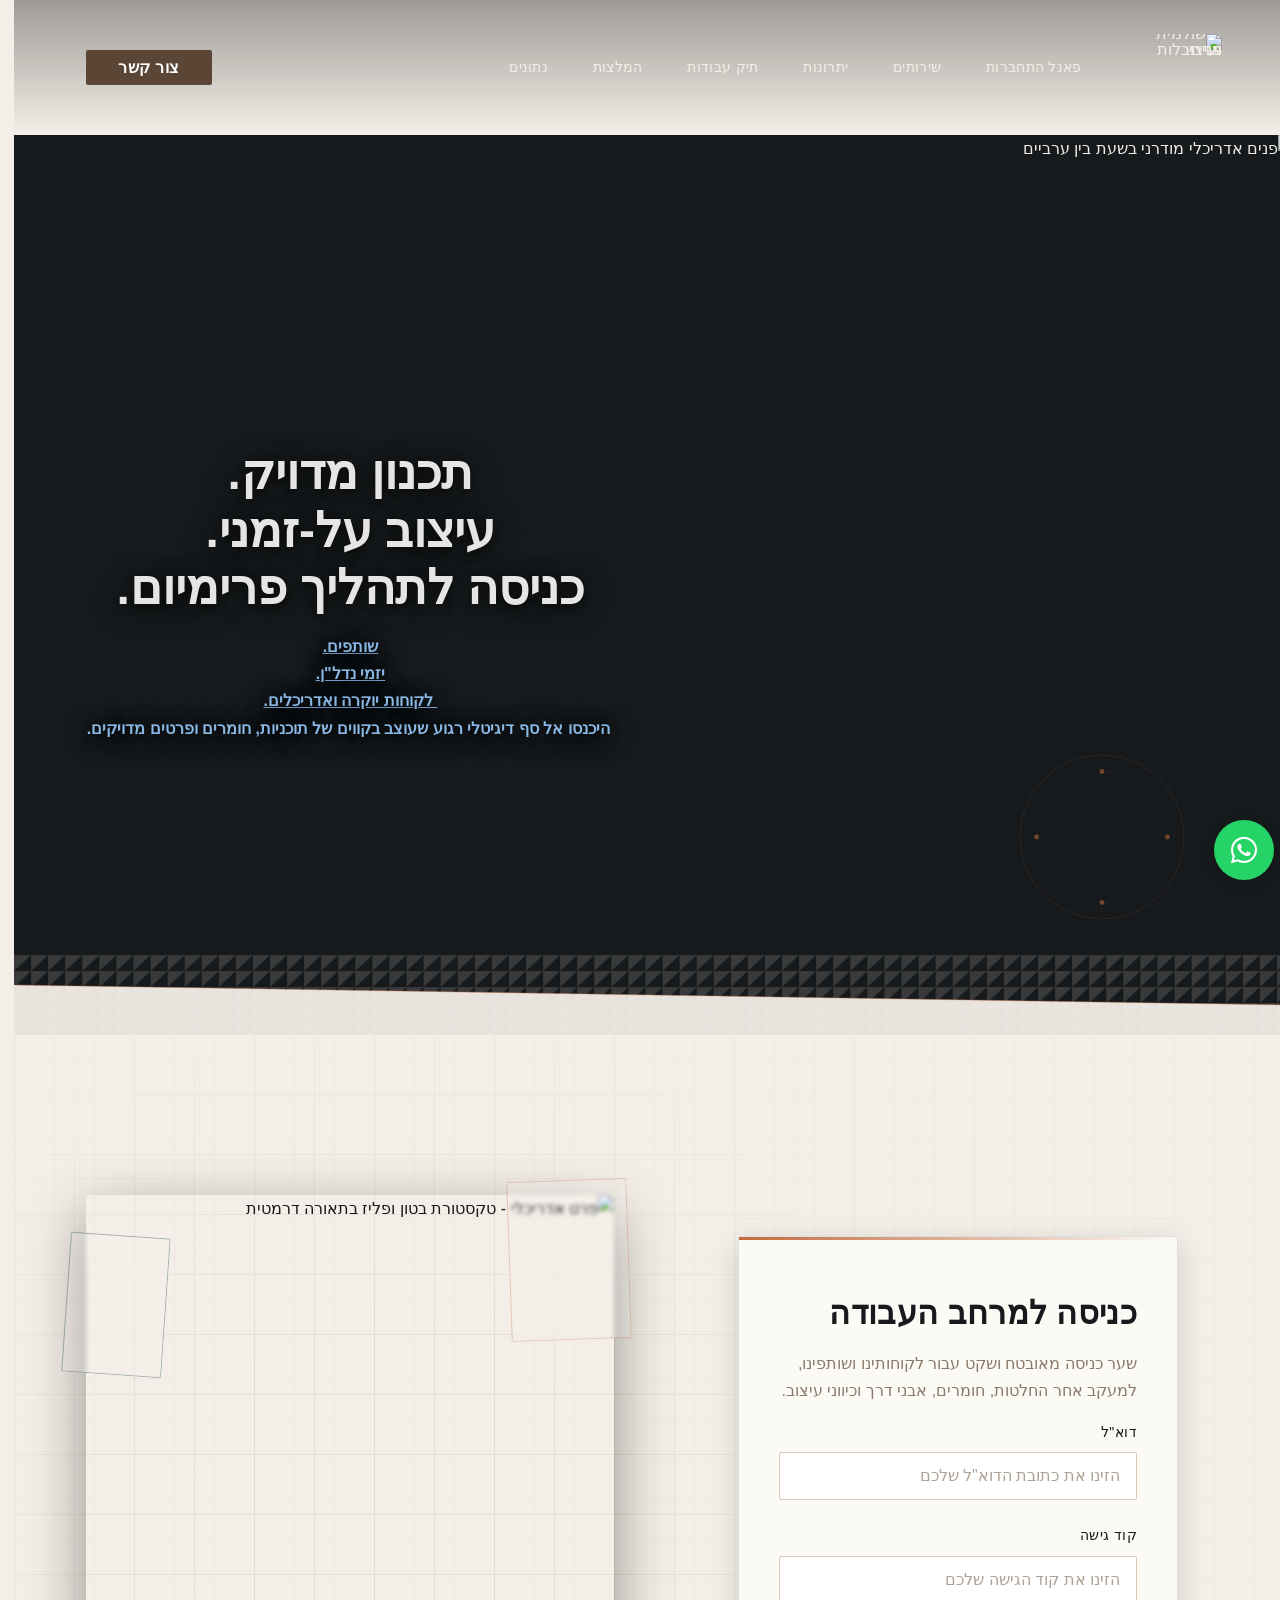
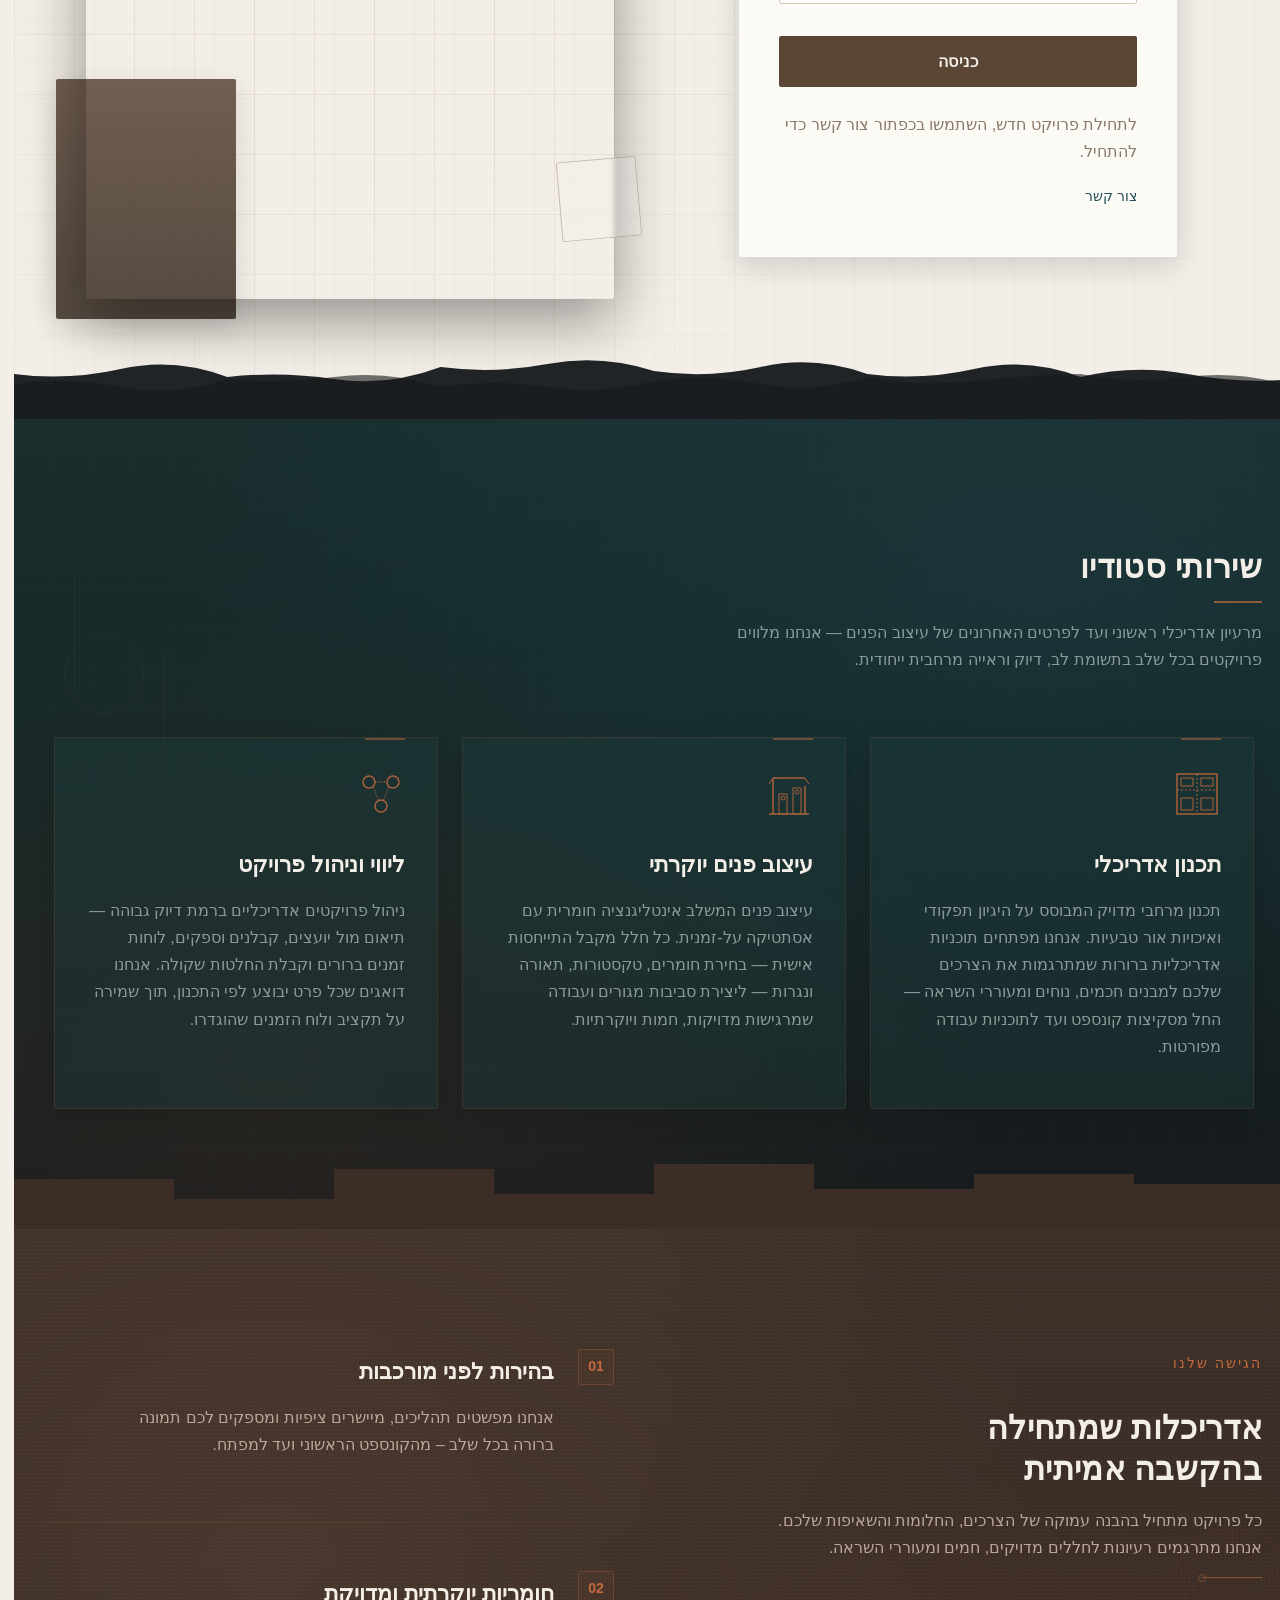
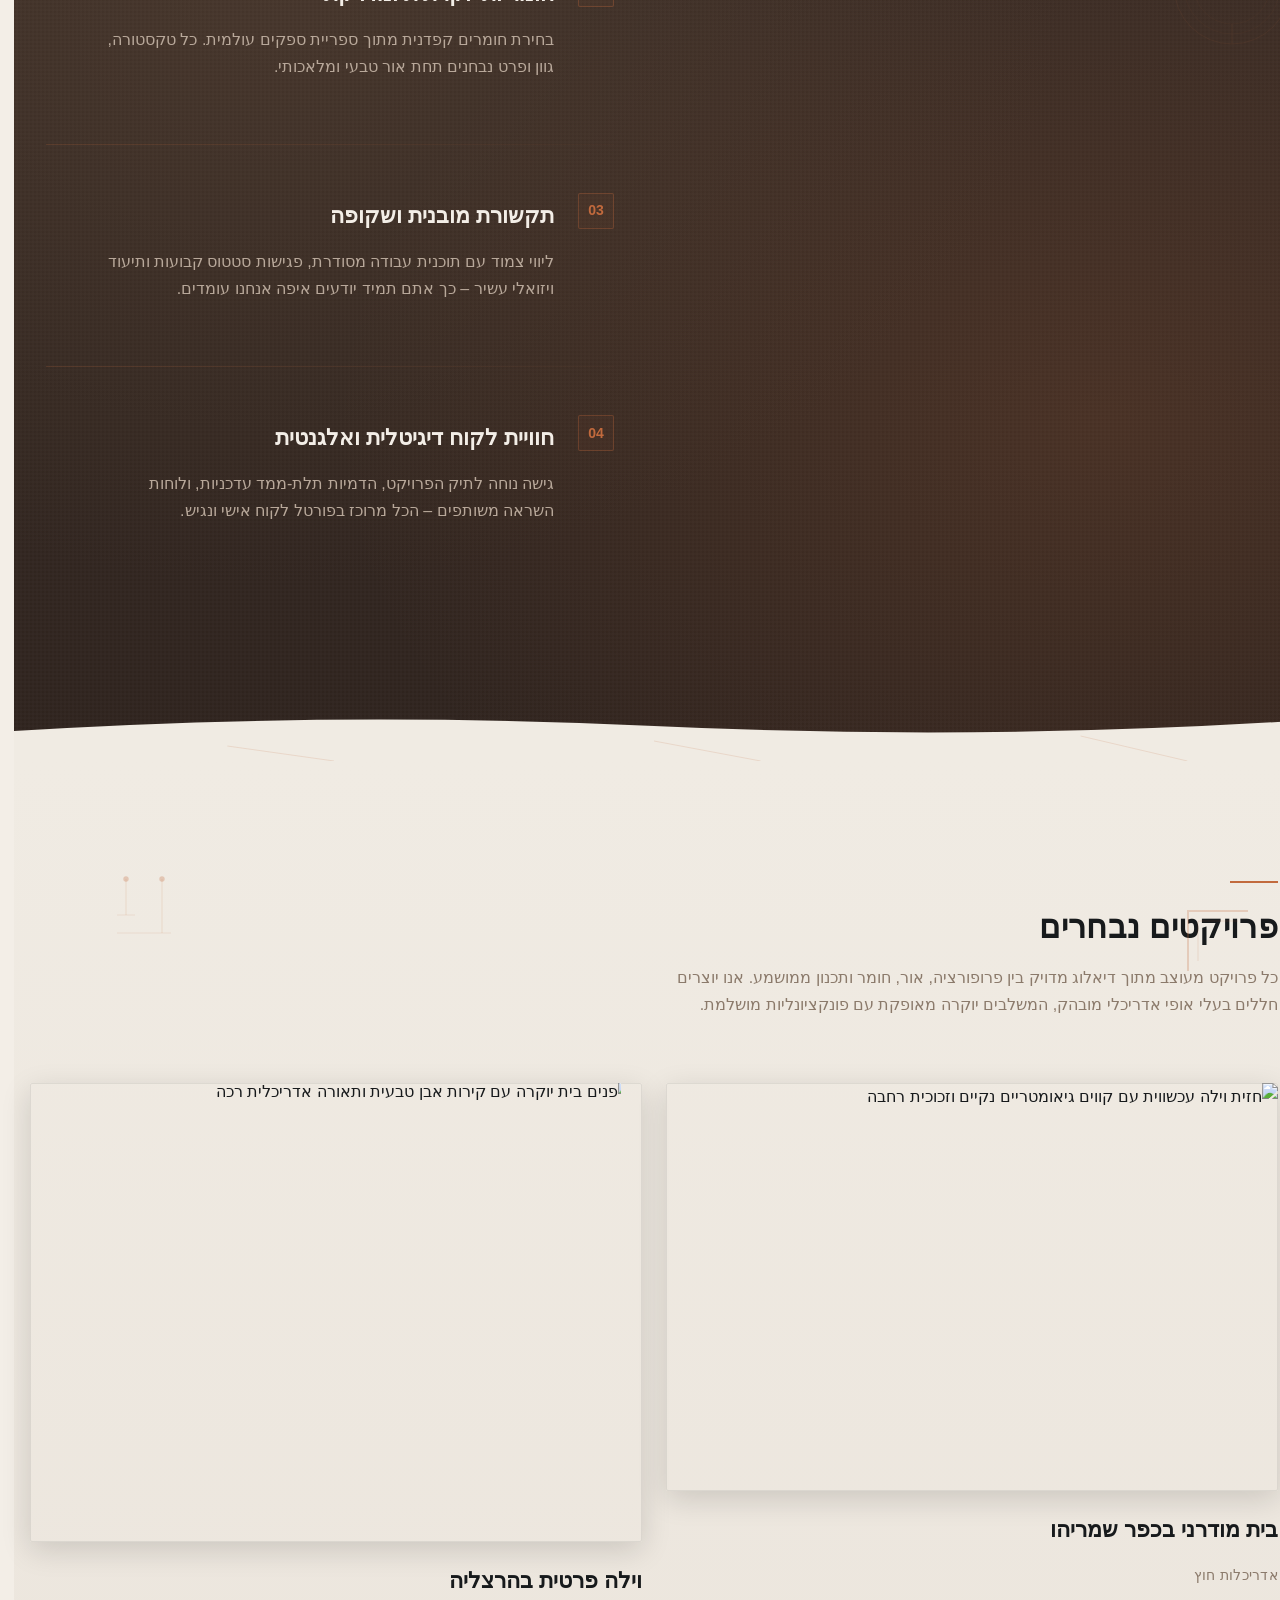
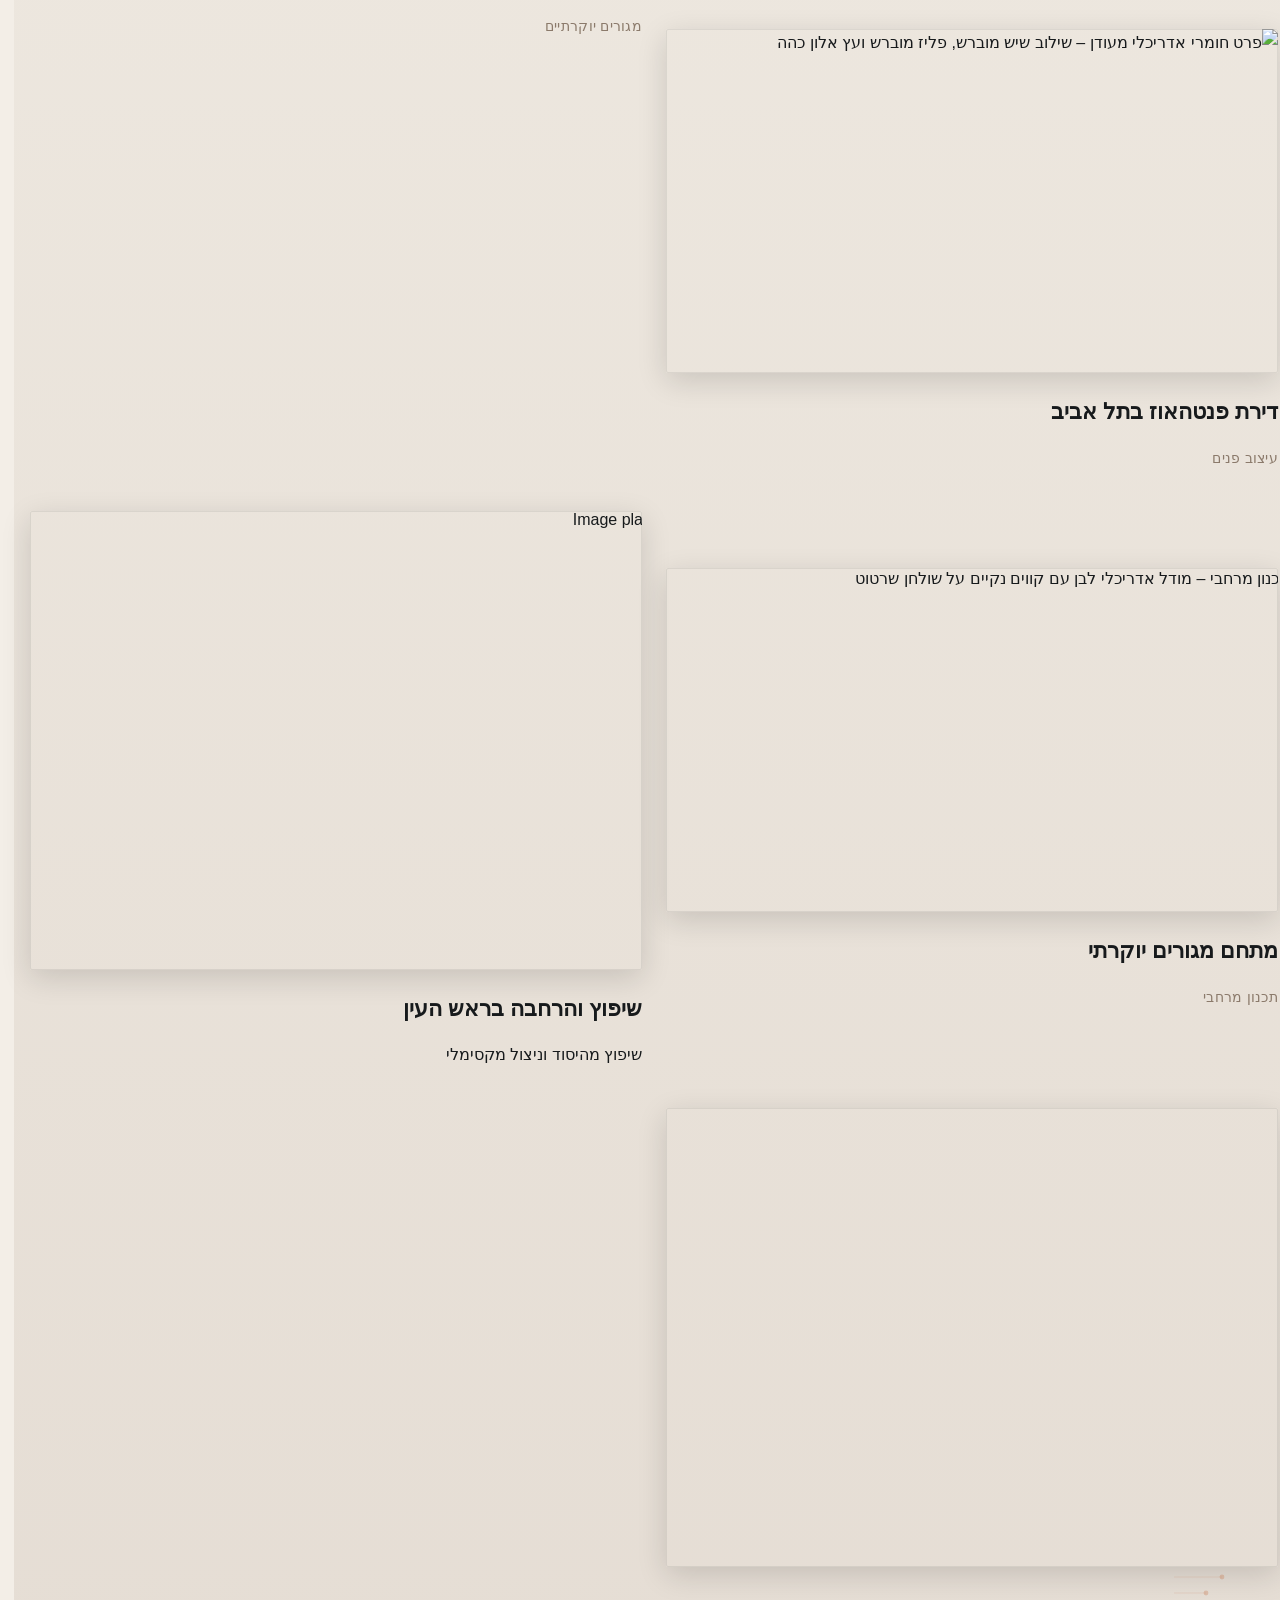
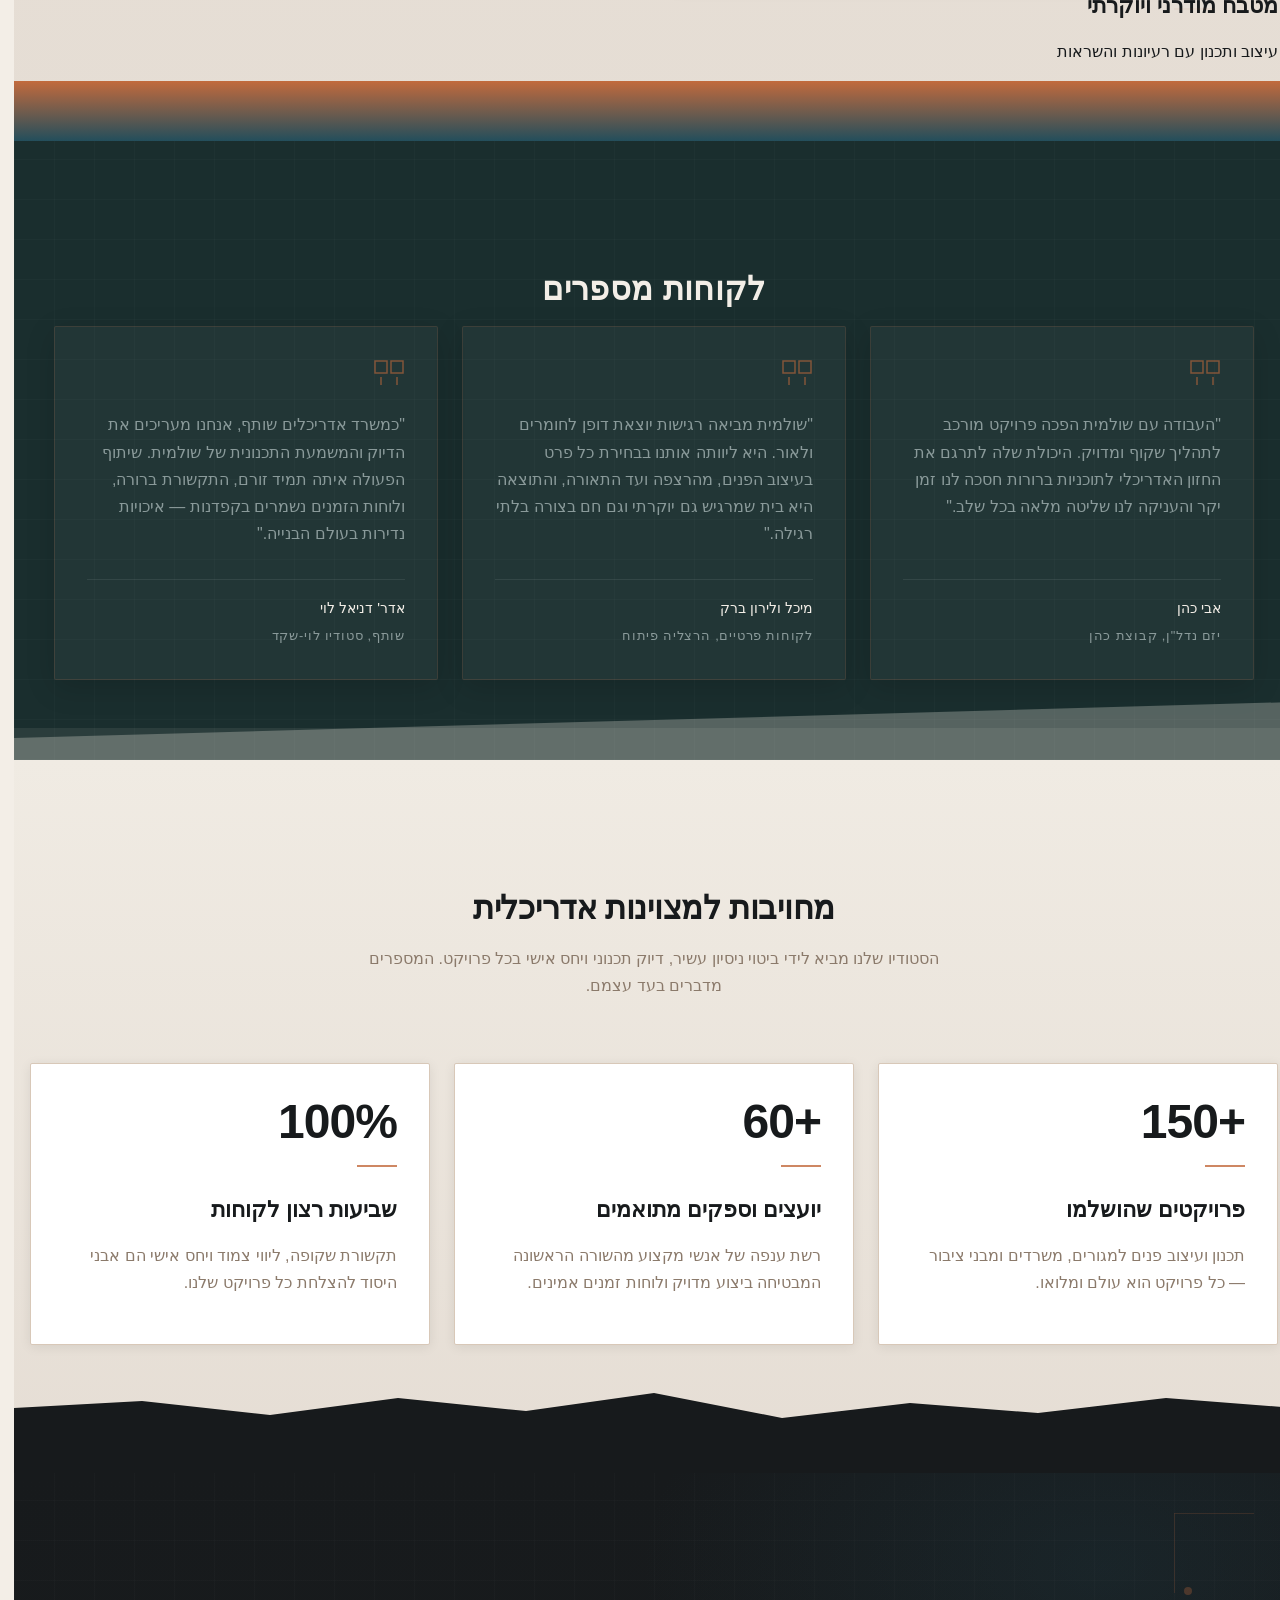
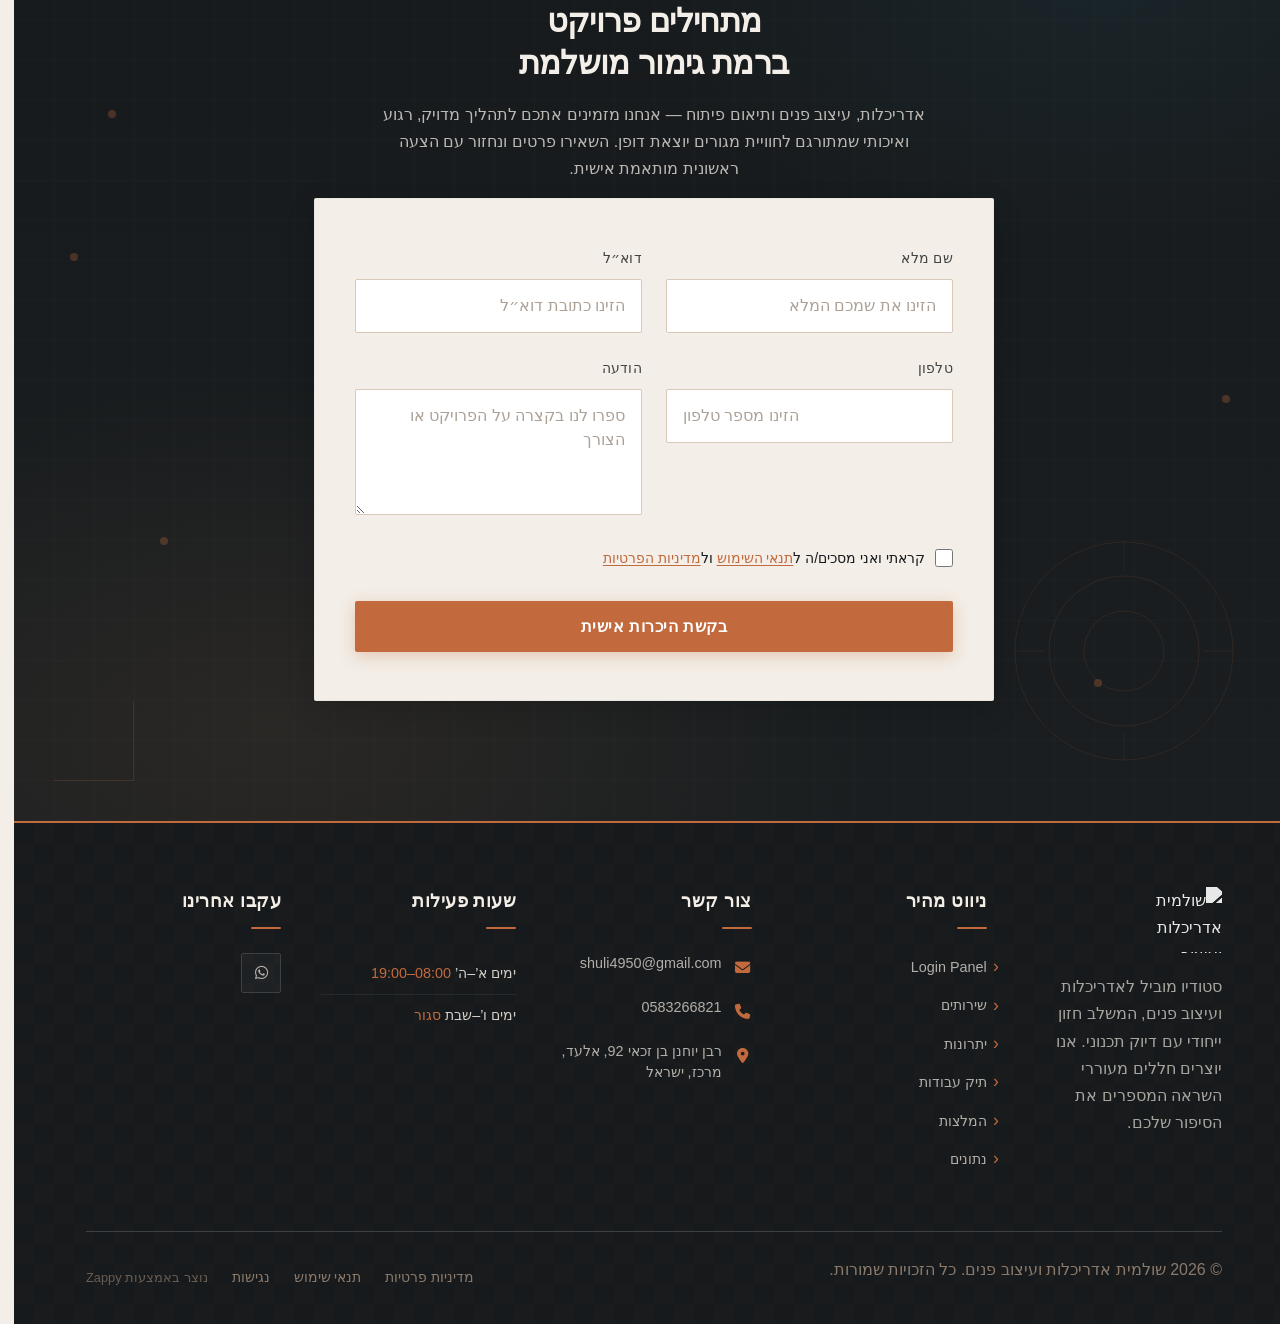
==== commit ba9ba793: "Incremental sync: 1 page(s) — text_edit, update_image" ====
--- a/index.html
+++ b/index.html
@@ -1066,7 +1066,7 @@
 </section>
 
 <section data-band-index="3" id="benefits" class="index-benefits-section" data-layout-spec="בית-benefits" style="position: relative; overflow: visible; padding-bottom: 100px; background-color: #3C2E27; background-image: radial-gradient(ellipse at 20% 30%, rgba(91,70,54,0.4) 0%, transparent 55%), radial-gradient(ellipse at 85% 70%, rgba(194,106,61,0.15) 0%, transparent 50%), linear-gradient(180deg, #3C2E27 0%, #2E231D 100%); color: var(--text-light);">
-    <div class="benefits-container" style="--zappy-grid-cols: 1fr 1fr; max-width: 1280px; margin: 0 auto; padding: 120px 32px; display: grid; grid-template-columns: 1fr 1fr; gap: 80px; align-items: start; direction: rtl;" data-zappy-explicit-columns="true">
+    <div class="benefits-container" style="max-width: 1280px; margin: 0 auto; padding: 120px 32px; display: grid; grid-template-columns: 1fr 1fr; gap: 80px; align-items: start; direction: rtl;">
         
         <!-- LEFT COLUMN: Statement -->
         <div class="benefits-statement" style="position: relative; z-index: 2;">
@@ -1178,15 +1178,15 @@
       <!-- Large Feature Image (END side = left in RTL) -->
       <div class="portfolio-item" style="background-color: rgba(0, 0, 0, 0) !important; grid-area: auto !important;" data-grid-item-index="0">
         <div class="portfolio-image-wrapper">
-          <div data-zappy-zoom-wrapper="true" data-element-id="img-1783611162006-hdy4b1rb0-add-1783626122075-mjx0ls" data-element-type="image" data-zappy-zoom-wrapper-width="628px" data-zappy-zoom-wrapper-height="470px" data-zappy-zoom-wrapper-width-mode="px" data-zappy-zoom-wrapper-align="center" style="position: relative !important; overflow: hidden !important; width: 628px !important; max-width: 100% !important; margin-left: auto !important; margin-right: auto !important; height: 470px !important; display: block !important;" data-zappy-zoom-clip="true" data-zappy-wrapper-margins-applied="true" class="zappy-resizable-hover"><img decoding="async" data-placeholder="image-placeholder" data-context="Luxury residence interior with warm natural stone walls, floor-to-ceiling windows, and minimalist furniture in a spacious living room with dramatic architectural lighting casting soft shadows across textured surfaces" width="800" height="600" src="/assets/image-1783626264766-dnfvn0.webp" alt="Image placeholder" data-element-type="image" data-element-id="new-grid-img-1783626122076-0-b2u6nja87" style="object-position: 50% 50%; object-fit: cover; cursor: pointer; margin: 0px !important; left: -1% !important; top: -17.071% !important; width: 102% !important; height: 134.142% !important; max-width: none !important; max-height: none !important; display: block !important;" data-zappy-zoom="1.02" id="new-grid-img-1783626122076-0-b2u6nja87" data-ai-slot="grid-item-image" data-zappy-original-width="628" data-zappy-original-height="470" loading="lazy" fetchpriority="low"></div>
+          <div data-zappy-zoom-wrapper="true" data-element-id="img-1783611162006-hdy4b1rb0-add-1783626122075-mjx0ls" data-element-type="image" data-zappy-zoom-wrapper-width="628px" data-zappy-zoom-wrapper-height="470px" data-zappy-zoom-wrapper-width-mode="px" data-zappy-zoom-wrapper-align="center" style="position: relative !important; overflow: hidden !important; width: 628px !important; max-width: 100% !important; margin-left: auto !important; margin-right: auto !important; height: 470px !important; display: block !important;" data-zappy-zoom-clip="true" data-zappy-wrapper-margins-applied="true"><img decoding="async" data-placeholder="image-placeholder" data-context="Luxury residence interior with warm natural stone walls, floor-to-ceiling windows, and minimalist furniture in a spacious living room with dramatic architectural lighting casting soft shadows across textured surfaces" width="800" height="600" src="/assets/image-1783626264766-dnfvn0.webp" alt="Image placeholder" data-element-type="image" data-element-id="new-grid-img-1783626122076-0-b2u6nja87" style="object-position: 50% 50% !important; cursor: pointer; display: block; object-fit: cover !important; margin-top: 0px !important; margin-bottom: 0px !important; left: -6.42994% !important; top: -1% !important; width: 112.86% !important; height: 102% !important; max-width: none !important; max-height: none !important; position: absolute !important;" data-zappy-zoom="1.02" id="new-grid-img-1783626122076-0-b2u6nja87" data-ai-slot="grid-item-image" data-zappy-original-width="628" data-zappy-original-height="470" data-zappy-object-position="50% 50%" loading="lazy" fetchpriority="low"></div>
           <div class="portfolio-image-border"></div>
         </div>
         <div class="portfolio-label">
-          <h3 class="portfolio-label-title">שיפוץ והרחבה באלעד</h3>
-          <p>שיפוץ מהיסוד וניצול מקסימלי</p></div>
+          <h3 class="portfolio-label-title" style="cursor: text;">שיפוץ והרחבה בראש העין</h3>
+          <p style="cursor: text;">שיפוץ מהיסוד וניצול מקסימלי</p></div>
       </div><div class="portfolio-item portfolio-item--feature" data-grid-item-index="1" style="display: flex !important; flex-direction: column !important; justify-content: flex-start !important; align-items: stretch !important; align-self: stretch !important; height: 100% !important;">
         <div class="portfolio-image-wrapper">
-          <div data-zappy-zoom-wrapper="true" data-element-id="img-1783611162006-hdy4b1rb0" data-element-type="image" data-zappy-zoom-wrapper-width="570px" data-zappy-zoom-wrapper-height="427px" data-zappy-zoom-wrapper-width-mode="px" data-zappy-zoom-wrapper-align="center" style="position: relative !important; overflow: hidden !important; width: 570px !important; max-width: 100% !important; margin-left: auto !important; margin-right: auto !important; height: 427px !important; display: block !important;" data-zappy-zoom-clip="true" data-zappy-wrapper-margins-applied="true"><img loading="lazy" decoding="async" data-placeholder="index-portfolio-image-1" data-context="Luxury residence interior with warm natural stone walls, floor-to-ceiling windows, and minimalist furniture in a spacious living room with dramatic architectural lighting casting soft shadows across textured surfaces" width="800" height="600" src="/assets/site-index-portfolio-image-1.webp" alt="פנים בית יוקרה עם קירות אבן טבעית ותאורה אדריכלית רכה" data-element-type="image" data-element-id="img-1783611162006-hdy4b1rb0" style="object-position: 50% 50%; margin: 0px !important; left: -1.19633% !important; top: -1% !important; width: 102.393% !important; height: 102% !important; max-width: none !important; max-height: none !important; display: block !important; object-fit: cover !important;" data-zappy-zoom="1.02" fetchpriority="low"></div>
+          <div data-zappy-zoom-wrapper="true" data-element-id="img-1783611162006-hdy4b1rb0" data-element-type="image" data-zappy-zoom-wrapper-width="570px" data-zappy-zoom-wrapper-height="427px" data-zappy-zoom-wrapper-width-mode="px" data-zappy-zoom-wrapper-align="center" style="position: relative !important; overflow: hidden !important; width: 570px !important; max-width: 100% !important; margin-left: auto !important; margin-right: auto !important; height: 427px !important; display: block !important;" data-zappy-zoom-clip="true" data-zappy-wrapper-margins-applied="true"><img loading="lazy" decoding="async" data-placeholder="index-portfolio-image-1" data-context="Luxury residence interior with warm natural stone walls, floor-to-ceiling windows, and minimalist furniture in a spacious living room with dramatic architectural lighting casting soft shadows across textured surfaces" width="800" height="600" src="/assets/site-index-portfolio-image-1.webp" alt="פנים בית יוקרה עם קירות אבן טבעית ותאורה אדריכלית רכה" data-element-type="image" data-element-id="img-1783611162006-hdy4b1rb0" style="object-position: 50% 50%; margin: 0px !important; left: -1.19633% !important; top: -1% !important; width: 102.393% !important; height: 102% !important; max-width: none !important; max-height: none !important; display: block !important; object-fit: cover !important; position: absolute !important;" data-zappy-zoom="1.02" fetchpriority="low"></div>
           <div class="portfolio-image-border"></div>
         </div>
         <div class="portfolio-label">
@@ -1198,7 +1198,7 @@
       <!-- Stacked Smaller Images (START side = right in RTL) -->
       <div class="portfolio-item portfolio-item--stack-1" data-grid-item-index="2">
         <div class="portfolio-image-wrapper">
-          <img loading="lazy" decoding="async" data-placeholder="index-portfolio-image-2" data-context="Contemporary villa facade with clean geometric lines, large glass panels, warm limestone cladding, and carefully landscaped courtyard at golden hour, emphasizing architectural precision and material contrast" width="600" height="400" src="/assets/site-index-hero-image-2-1783608240001-3ako3f.webp" alt="חזית וילה עכשווית עם קווים גיאומטריים נקיים וזכוכית רחבה" data-element-type="image" data-element-id="img-1783611162006-1wxguwyo1">
+          <img loading="lazy" decoding="async" data-placeholder="index-portfolio-image-2" data-context="Contemporary villa facade with clean geometric lines, large glass panels, warm limestone cladding, and carefully landscaped courtyard at golden hour, emphasizing architectural precision and material contrast" width="600" height="400" src="/assets/site-index-hero-image-2-1783608240001-3ako3f.webp" alt="חזית וילה עכשווית עם קווים גיאומטריים נקיים וזכוכית רחבה" data-element-type="image" data-element-id="img-1783611162006-1wxguwyo1" style="">
           <div class="portfolio-image-border"></div>
         </div>
         <div class="portfolio-label">
@@ -1209,7 +1209,7 @@
 
       <div class="portfolio-item portfolio-item--stack-2" data-grid-item-index="3">
         <div class="portfolio-image-wrapper">
-          <img loading="lazy" decoding="async" data-placeholder="index-portfolio-image-3" data-context="Refined architectural material detail close-up showing the junction of honed marble, brushed brass trim, and dark oak wood with precise joinery and subtle texture variations under soft directional light" width="600" height="350" src="/assets/site-index-portfolio-image-3.webp" alt="פרט חומרי אדריכלי מעודן – שילוב שיש מוברש, פליז מוברש ועץ אלון כהה" data-element-type="image" data-element-id="img-1783611162006-qmpc4kstf" fetchpriority="low">
+          <img loading="lazy" decoding="async" data-placeholder="index-portfolio-image-3" data-context="Refined architectural material detail close-up showing the junction of honed marble, brushed brass trim, and dark oak wood with precise joinery and subtle texture variations under soft directional light" width="600" height="350" src="/assets/site-index-portfolio-image-3.webp" alt="פרט חומרי אדריכלי מעודן – שילוב שיש מוברש, פליז מוברש ועץ אלון כהה" data-element-type="image" data-element-id="img-1783611162006-qmpc4kstf" style="" fetchpriority="low">
           <div class="portfolio-image-border"></div>
         </div>
         <div class="portfolio-label">
@@ -1229,12 +1229,12 @@
         </p></div>
       </div><div class="portfolio-item" style="background-color: rgba(0, 0, 0, 0) !important; grid-area: auto !important;" data-grid-item-index="5">
         <div class="portfolio-image-wrapper">
-          <div data-zappy-zoom-wrapper="true" data-element-id="img-1783611162006-60q5684vt-add-1783625936405-26q93w" data-element-type="image" data-zappy-zoom-wrapper-width="628px" data-zappy-zoom-wrapper-height="360px" data-zappy-zoom-wrapper-width-mode="px" data-zappy-zoom-wrapper-align="center" style="position: relative !important; overflow: hidden !important; width: 628px !important; max-width: 100% !important; margin-left: auto !important; margin-right: auto !important; height: 360px !important; display: block !important;" data-zappy-zoom-clip="true" data-zappy-wrapper-margins-applied="true"><img decoding="async" data-placeholder="image-placeholder" data-context="Spatial planning close-up showing an architectural model with clean white volumes, cantilevered elements, and a minimalist landscape plan on a drafting table with blueprint drawings visible in the background" width="600" height="350" src="/assets/image-1783626015068-evvmom.webp?v=1783626017883" alt="Image placeholder" data-element-type="image" data-element-id="new-grid-img-1783625936406-0-2j8u21nr0" style="object-position: 50% 50% !important; cursor: pointer; display: block !important; margin: 0px !important; left: -1% !important; top: -9.38525% !important; width: 102% !important; height: 118.77% !important; max-width: none !important; max-height: none !important; object-fit: cover !important; position: absolute !important;" data-zappy-zoom="1.02" data-zappy-object-position="50% 50%" id="new-grid-img-1783625936406-0-2j8u21nr0" data-ai-slot="grid-item-image" data-zappy-original-width="628" data-zappy-original-height="360" loading="lazy" fetchpriority="low"></div>
+          <div data-zappy-zoom-wrapper="true" data-element-id="img-1783611162006-60q5684vt-add-1783625936405-26q93w" data-element-type="image" data-zappy-zoom-wrapper-width="628px" data-zappy-zoom-wrapper-height="360px" data-zappy-zoom-wrapper-width-mode="px" data-zappy-zoom-wrapper-align="center" style="position: relative !important; overflow: hidden !important; width: 628px !important; max-width: 100% !important; margin-left: auto !important; margin-right: auto !important; height: 360px !important; display: block !important;" data-zappy-zoom-clip="true" data-zappy-wrapper-margins-applied="true"><img decoding="async" data-placeholder="image-placeholder" data-context="Spatial planning close-up showing an architectural model with clean white volumes, cantilevered elements, and a minimalist landscape plan on a drafting table with blueprint drawings visible in the background" width="600" height="350" src="/assets/image-1783626015068-evvmom.webp?v=1783626017883" alt="Image placeholder" data-element-type="image" data-element-id="new-grid-img-1783625936406-0-2j8u21nr0" style="cursor: pointer; object-position: 50% 50% !important; display: block !important; margin: 0px !important; left: -1% !important; top: -9.38525% !important; width: 102% !important; height: 118.77% !important; max-width: none !important; max-height: none !important; object-fit: cover !important; position: absolute !important;" data-zappy-zoom="1.02" data-zappy-object-position="50% 50%" id="new-grid-img-1783625936406-0-2j8u21nr0" data-ai-slot="grid-item-image" data-zappy-original-width="628" data-zappy-original-height="360" loading="lazy" fetchpriority="low"></div>
           <div class="portfolio-image-border"></div>
         </div>
         <div class="portfolio-label">
-          <h3 class="portfolio-label-title">מטבח מודרני ויוקרתי</h3>
-          <p>עיצוב ותכנון עם רעיונות והשראות</p></div>
+          <h3 class="portfolio-label-title" style="cursor: text;">מטבח מודרני ויוקרתי</h3>
+          <p style="cursor: text;">עיצוב ותכנון עם רעיונות והשראות</p></div>
       </div>
     </div>
 
@@ -1360,7 +1360,7 @@
         <h3 class="index-stats-section__card-title">יועצים וספקים מתואמים</h3>
         <p class="index-stats-section__card-text">רשת ענפה של אנשי מקצוע מהשורה הראשונה המבטיחה ביצוע מדויק ולוחות זמנים אמינים.</p>
       </div>
-      <div class="index-stats-section__card" data-grid-item-index="2">
+      <div class="index-stats-section__card" data-grid-item-index="2" style="">
         <div class="index-stats-section__card-number">100%</div>
         <div class="index-stats-section__card-divider"></div>
         <h3 class="index-stats-section__card-title">שביעות רצון לקוחות</h3>
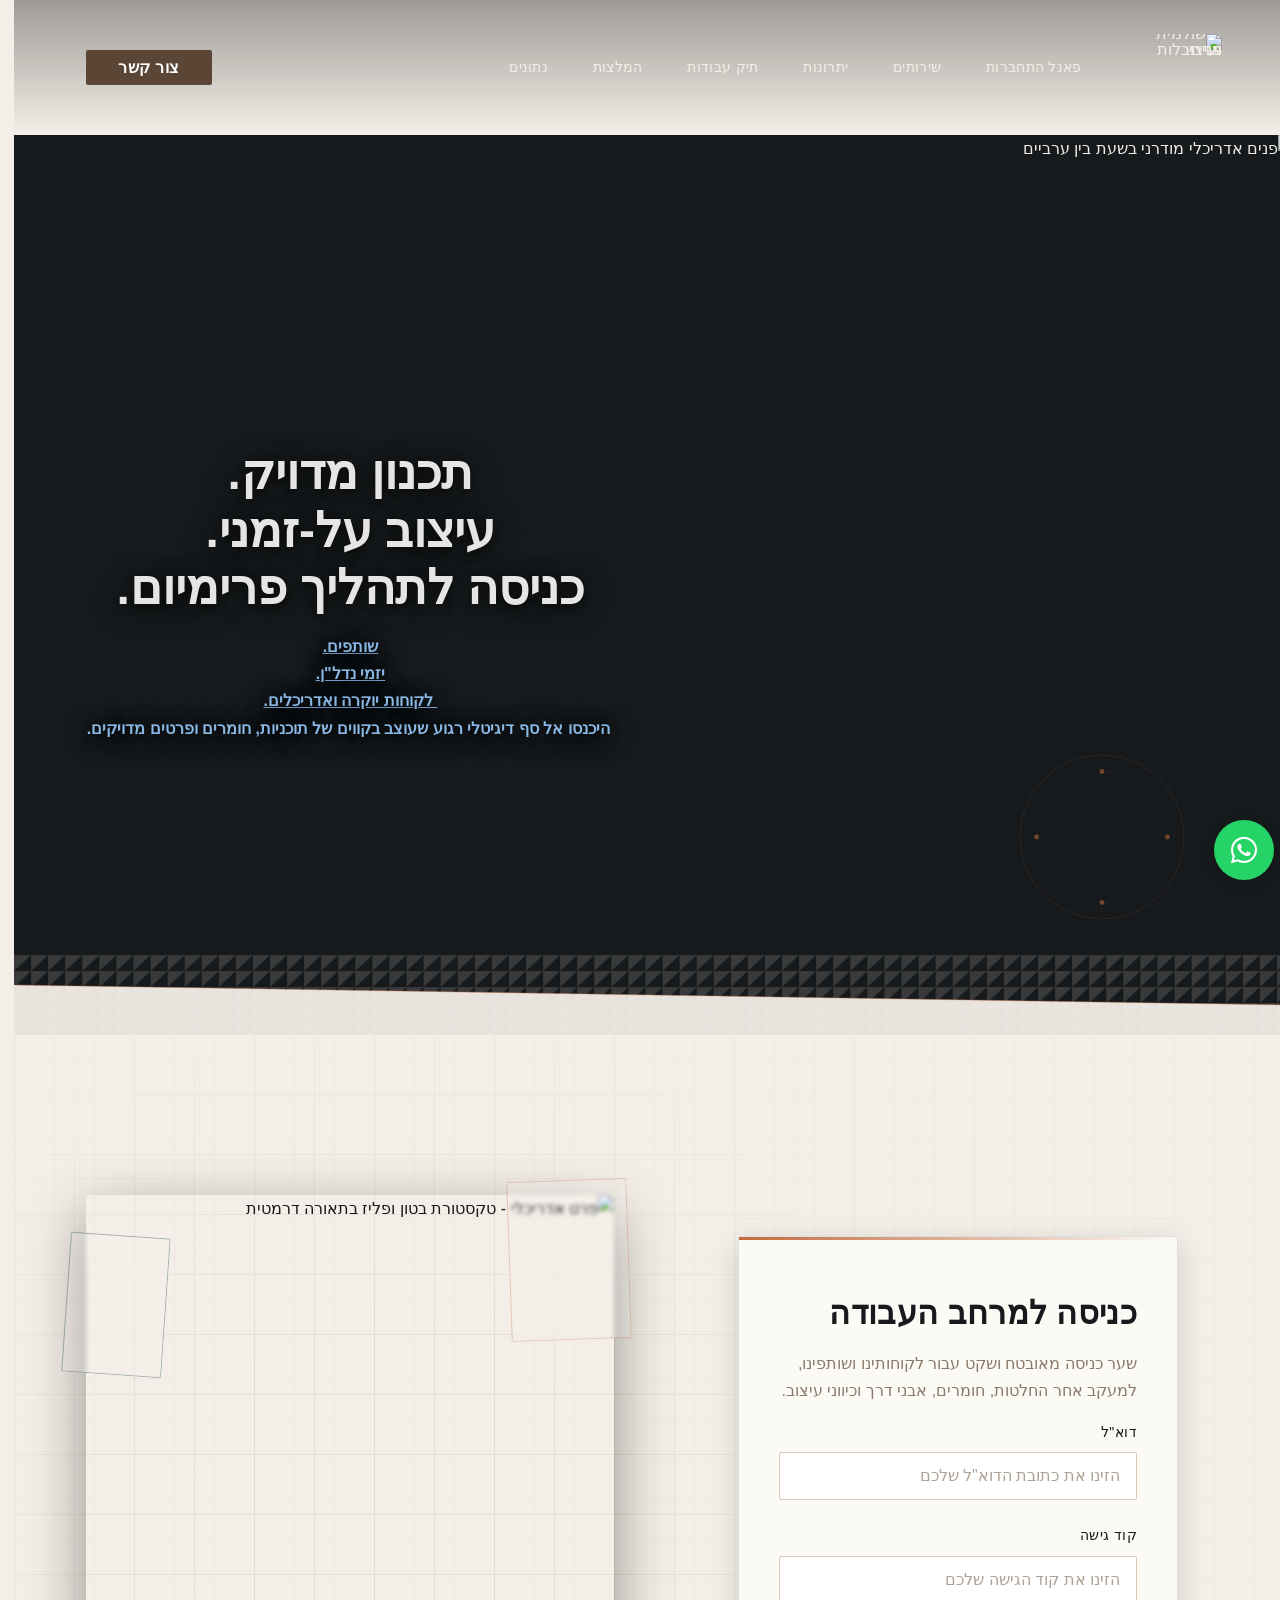
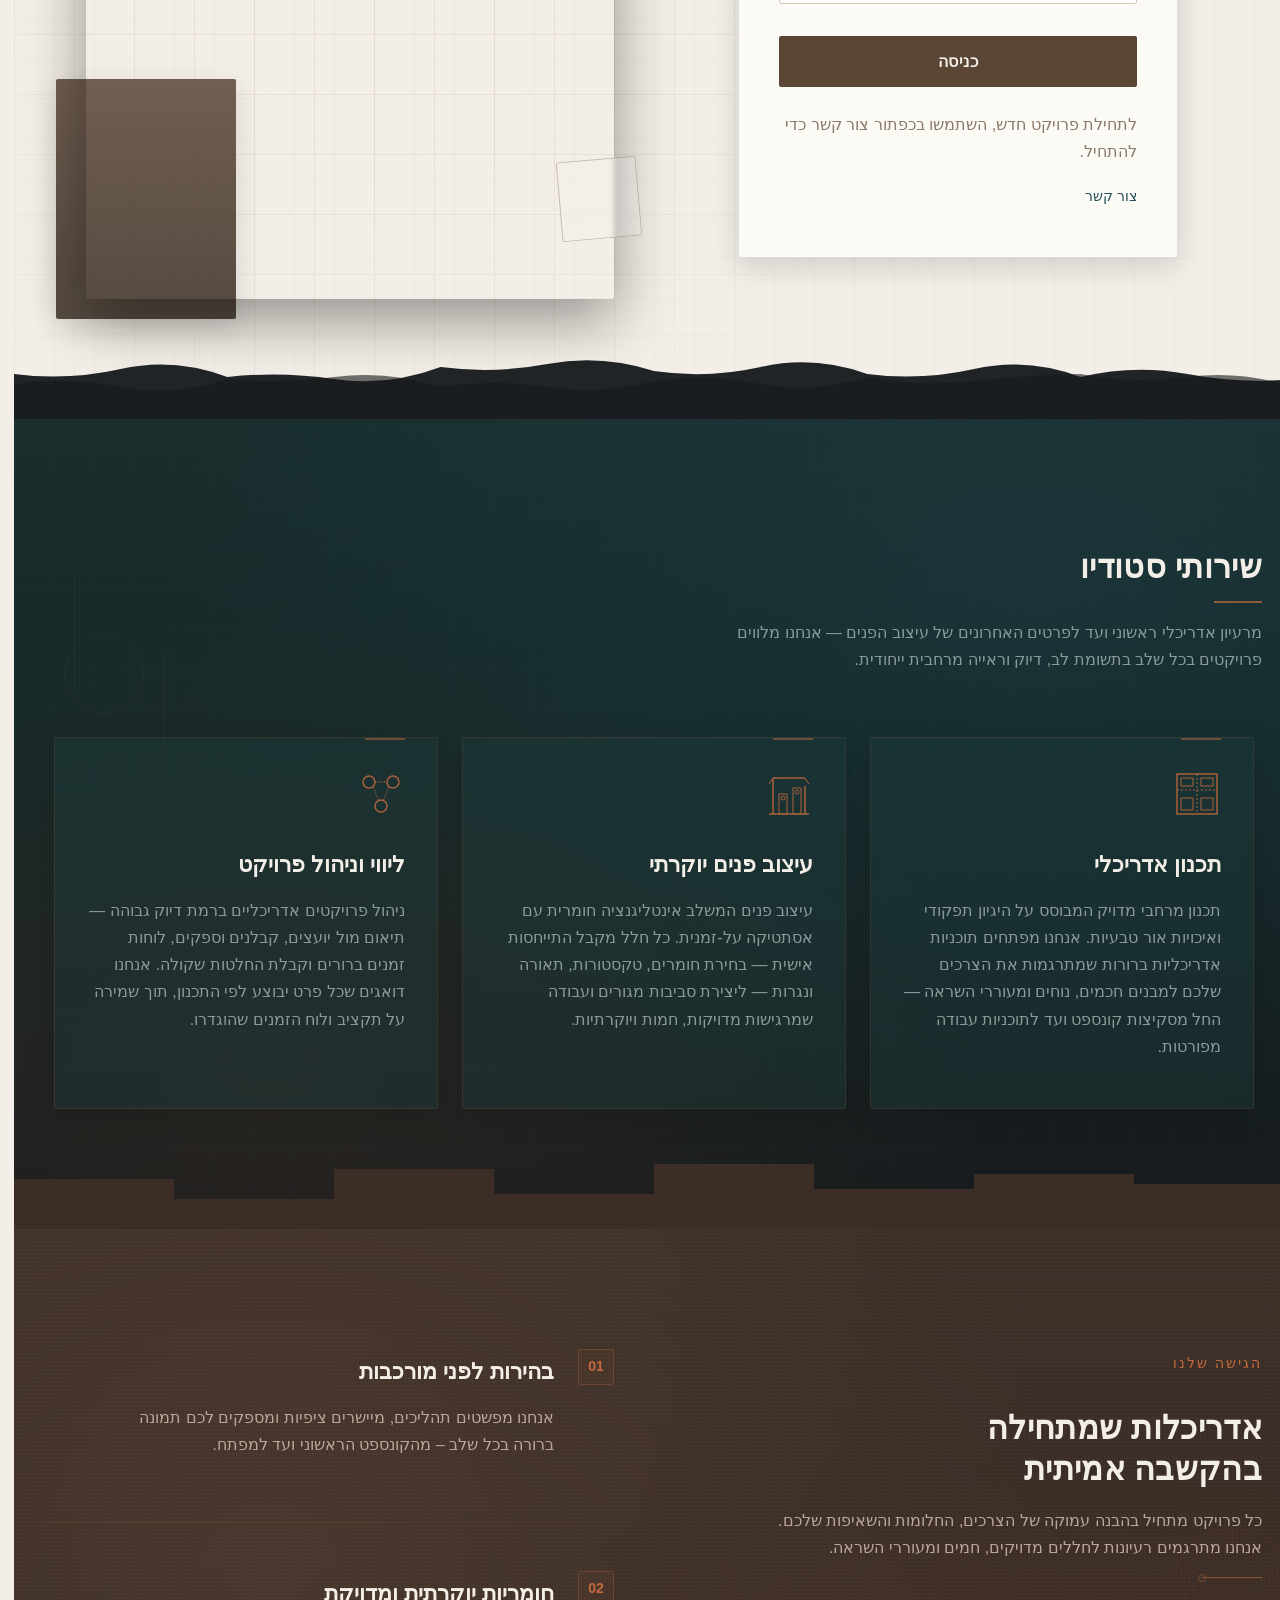
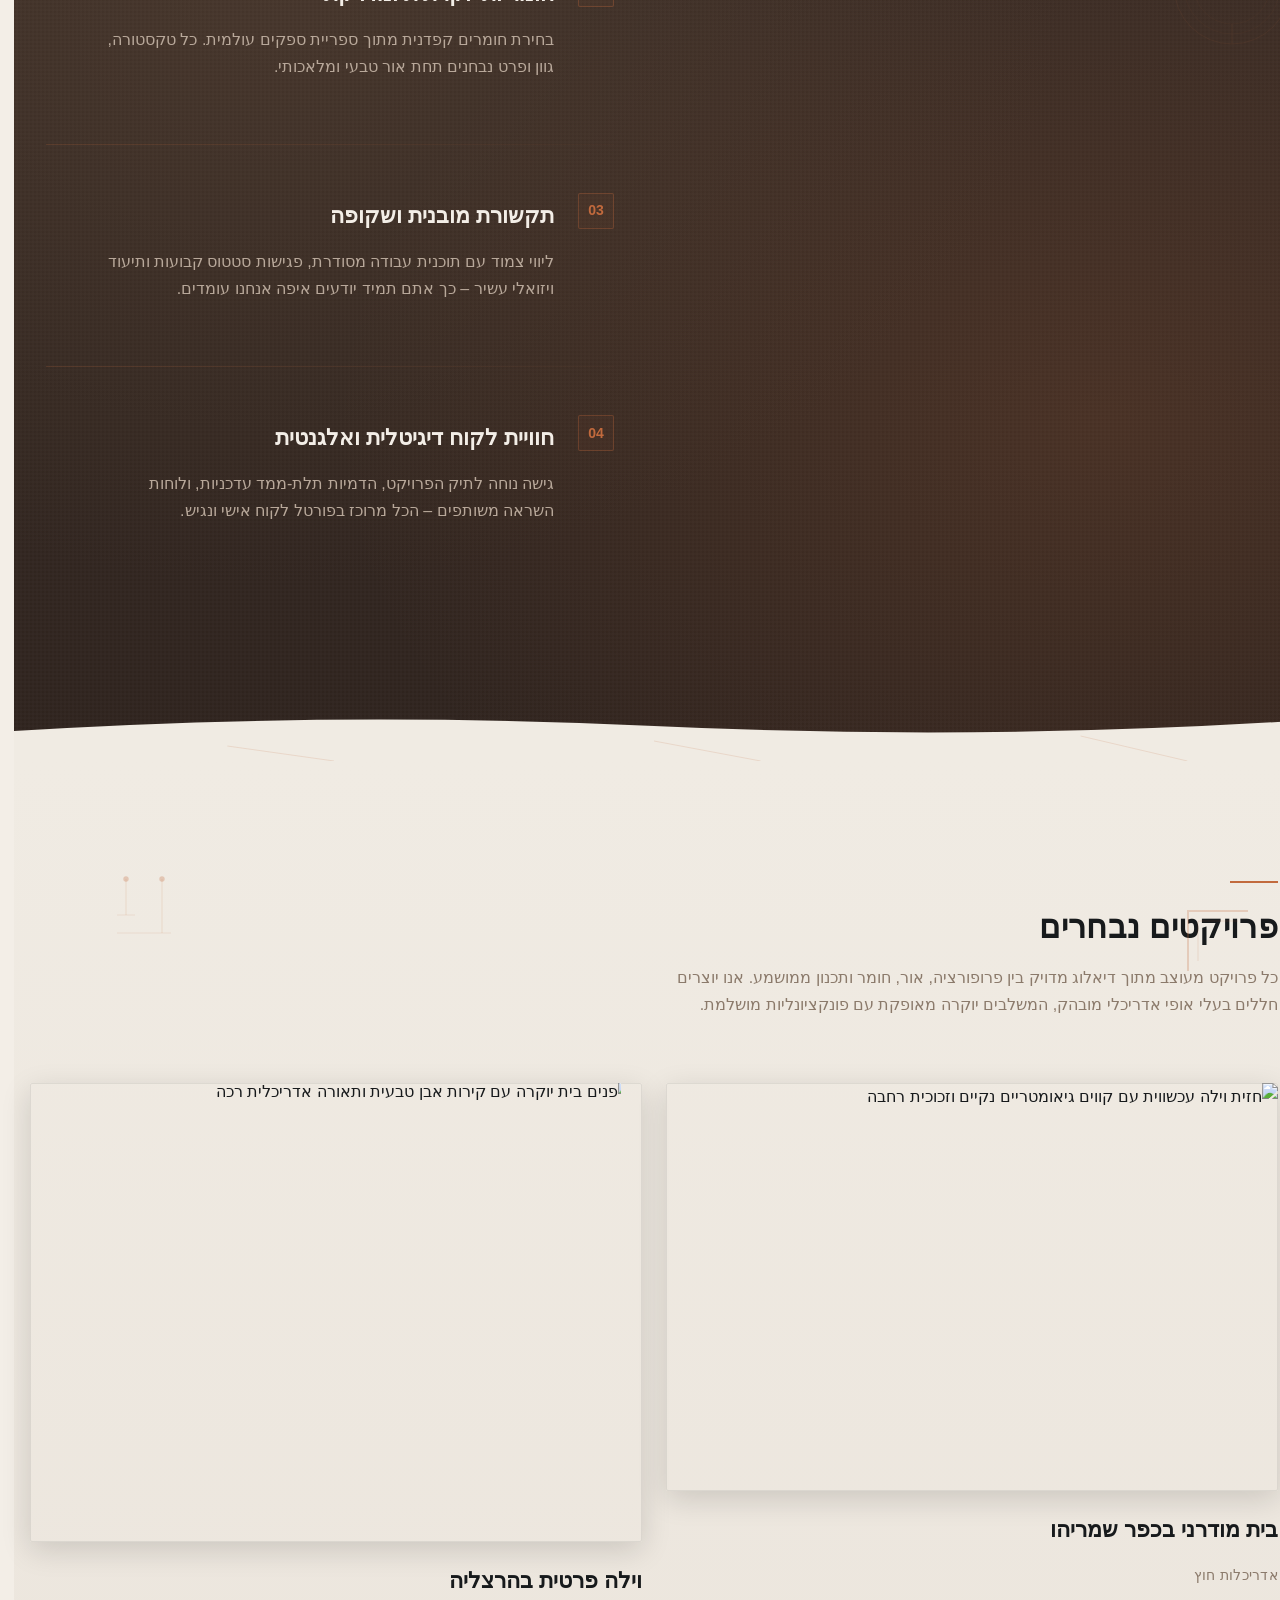
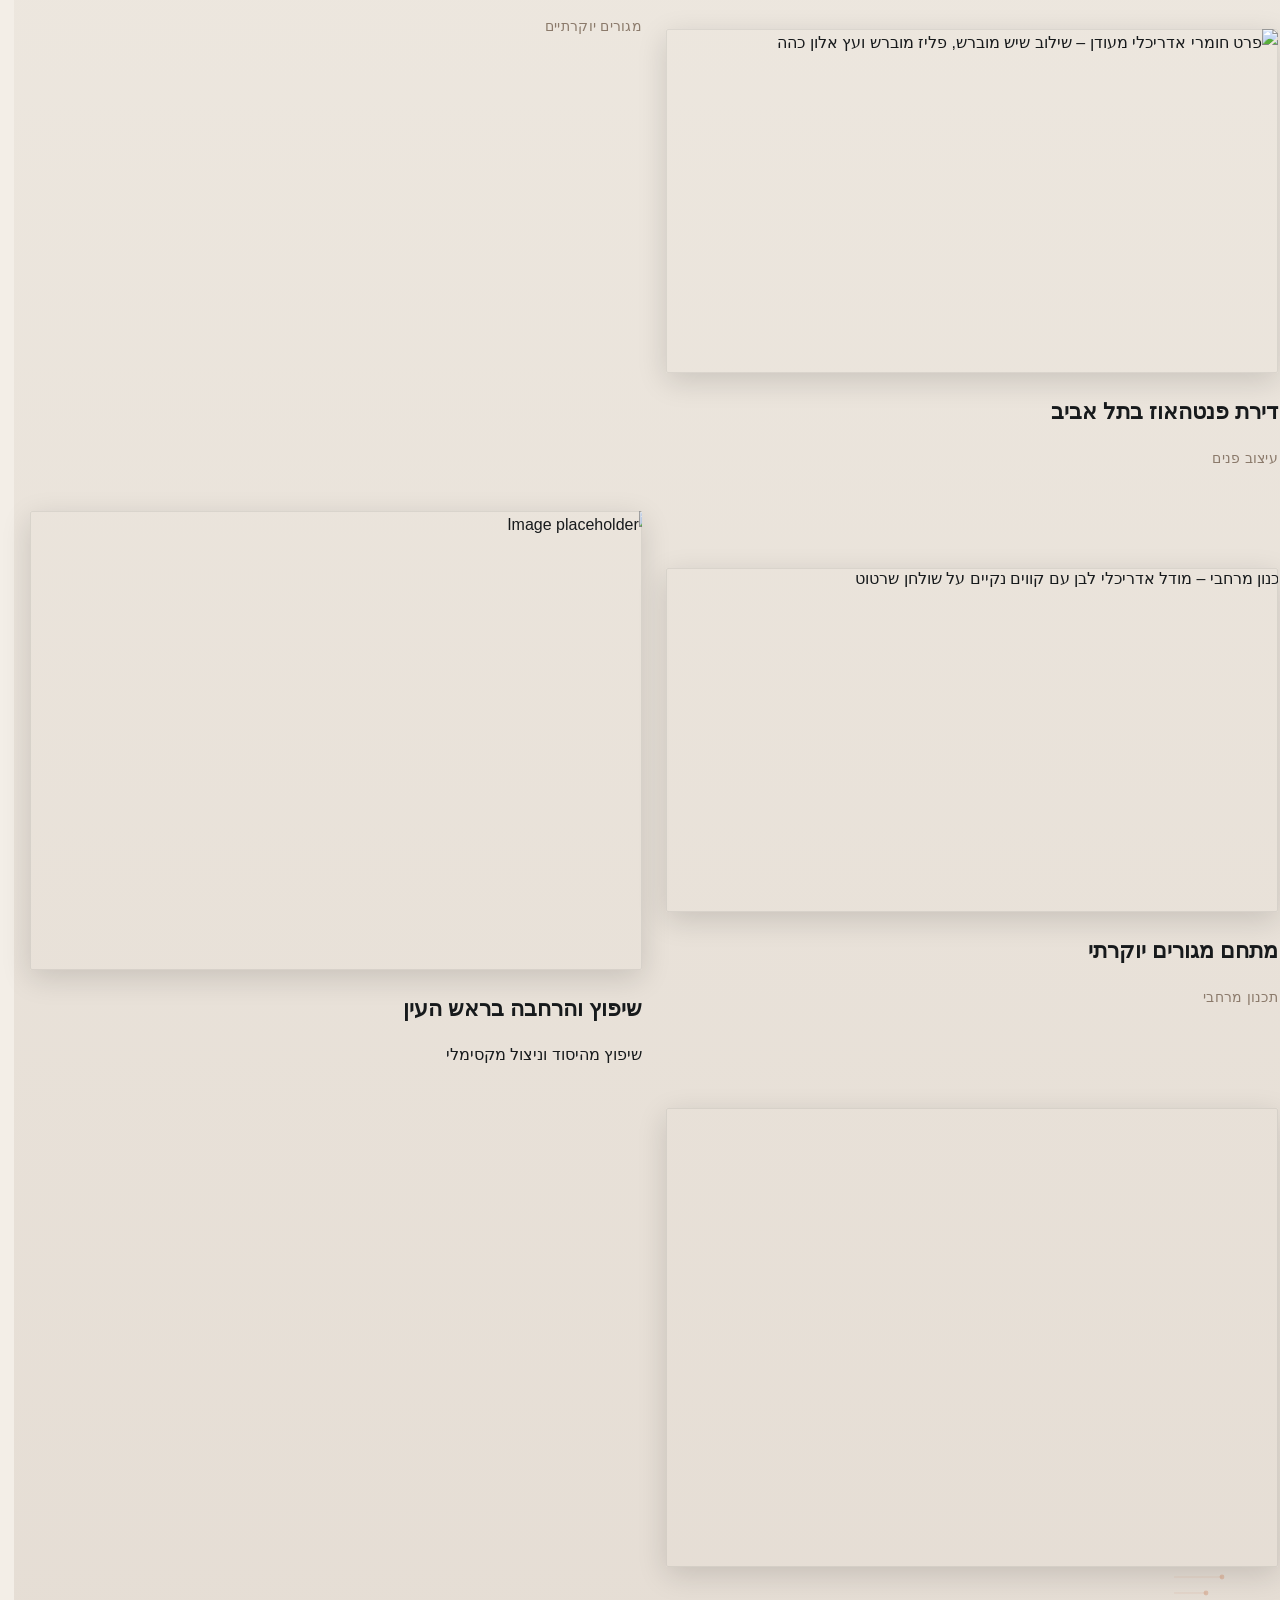
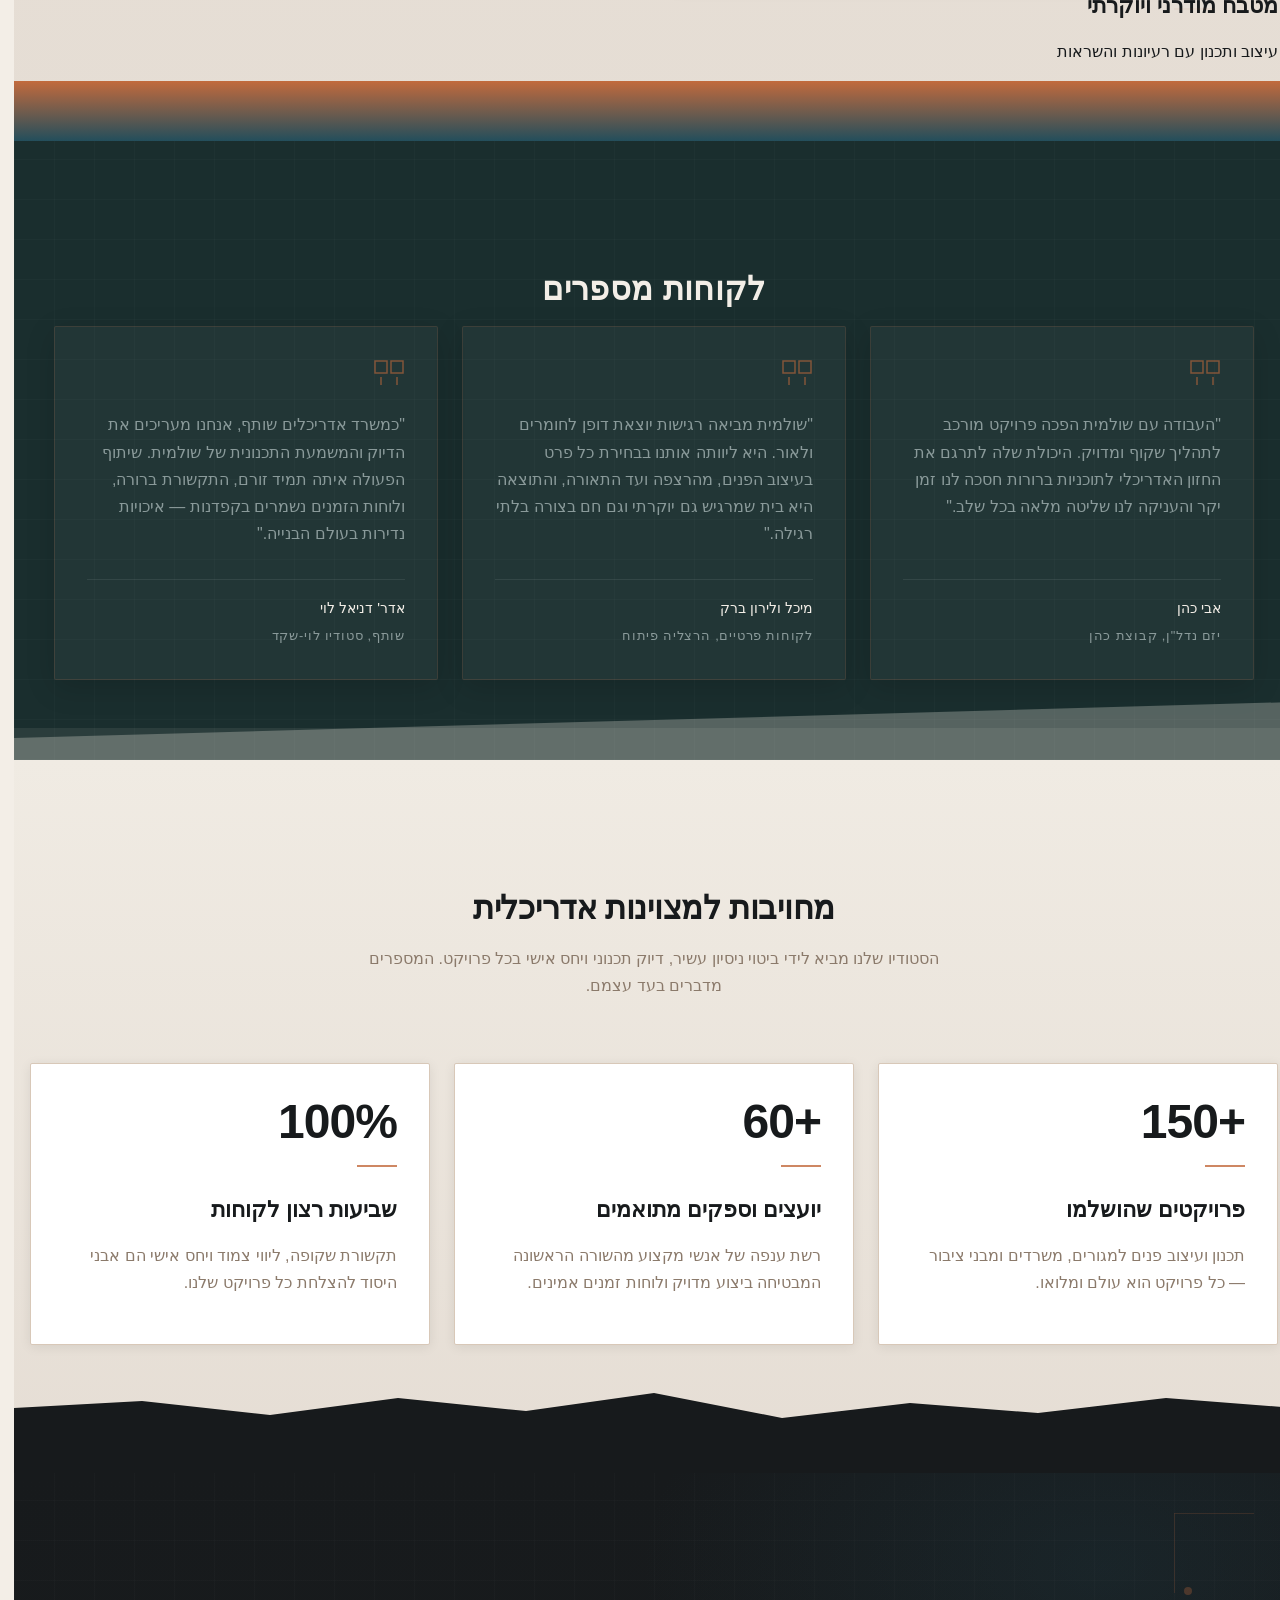
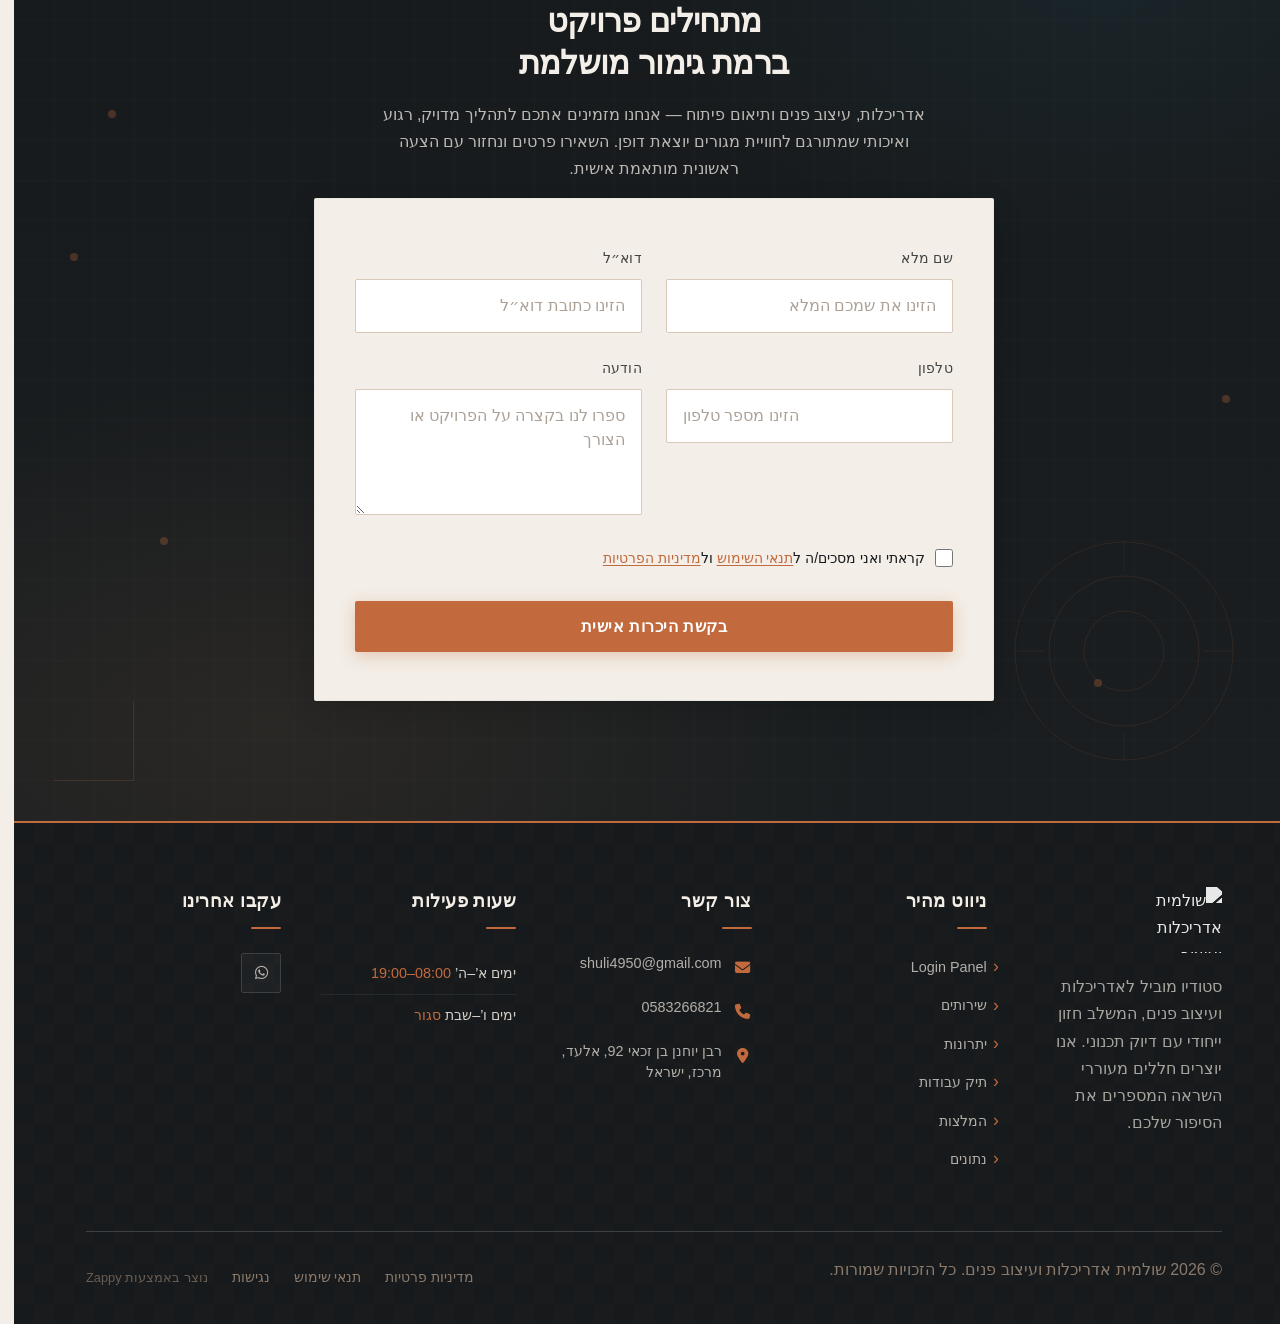
==== commit 22d8713b: "Incremental sync: 1 page(s) — update_image" ====
--- a/index.html
+++ b/index.html
@@ -1178,7 +1178,7 @@
       <!-- Large Feature Image (END side = left in RTL) -->
       <div class="portfolio-item" style="background-color: rgba(0, 0, 0, 0) !important; grid-area: auto !important;" data-grid-item-index="0">
         <div class="portfolio-image-wrapper">
-          <div data-zappy-zoom-wrapper="true" data-element-id="img-1783611162006-hdy4b1rb0-add-1783626122075-mjx0ls" data-element-type="image" data-zappy-zoom-wrapper-width="628px" data-zappy-zoom-wrapper-height="470px" data-zappy-zoom-wrapper-width-mode="px" data-zappy-zoom-wrapper-align="center" style="position: relative !important; overflow: hidden !important; width: 628px !important; max-width: 100% !important; margin-left: auto !important; margin-right: auto !important; height: 470px !important; display: block !important;" data-zappy-zoom-clip="true" data-zappy-wrapper-margins-applied="true"><img decoding="async" data-placeholder="image-placeholder" data-context="Luxury residence interior with warm natural stone walls, floor-to-ceiling windows, and minimalist furniture in a spacious living room with dramatic architectural lighting casting soft shadows across textured surfaces" width="800" height="600" src="/assets/image-1783626264766-dnfvn0.webp" alt="Image placeholder" data-element-type="image" data-element-id="new-grid-img-1783626122076-0-b2u6nja87" style="object-position: 50% 50% !important; cursor: pointer; display: block; object-fit: cover !important; margin-top: 0px !important; margin-bottom: 0px !important; left: -6.42994% !important; top: -1% !important; width: 112.86% !important; height: 102% !important; max-width: none !important; max-height: none !important; position: absolute !important;" data-zappy-zoom="1.02" id="new-grid-img-1783626122076-0-b2u6nja87" data-ai-slot="grid-item-image" data-zappy-original-width="628" data-zappy-original-height="470" data-zappy-object-position="50% 50%" loading="lazy" fetchpriority="low"></div>
+          <input type="checkbox" id="zappy-lightbox-toggle-new-grid-img-1783626122076-0-b2u6nja87" class="zappy-lightbox-toggle" data-zappy-image-lightbox="true"><label class="zappy-lightbox-trigger" for="zappy-lightbox-toggle-new-grid-img-1783626122076-0-b2u6nja87" data-zappy-image-lightbox="true"><div data-zappy-zoom-wrapper="true" data-element-id="img-1783611162006-hdy4b1rb0-add-1783626122075-mjx0ls" data-element-type="image" data-zappy-zoom-wrapper-width="628px" data-zappy-zoom-wrapper-height="470px" data-zappy-zoom-wrapper-width-mode="px" data-zappy-zoom-wrapper-align="center" style="position: relative !important; overflow: hidden !important; width: 628px !important; max-width: 100% !important; margin-left: auto !important; margin-right: auto !important; height: 470px !important; display: block !important; cursor: pointer;" data-zappy-zoom-clip="true" data-zappy-wrapper-margins-applied="true" data-zappy-click-action="expand"><img decoding="async" data-placeholder="image-placeholder" data-context="Luxury residence interior with warm natural stone walls, floor-to-ceiling windows, and minimalist furniture in a spacious living room with dramatic architectural lighting casting soft shadows across textured surfaces" width="800" height="600" src="/assets/image-1783626264766-dnfvn0.webp" alt="Image placeholder" data-element-type="image" data-element-id="new-grid-img-1783626122076-0-b2u6nja87" style="object-position: 48% 47% !important; cursor: pointer; display: block; object-fit: fill !important; margin-top: 0px !important; margin-bottom: 0px !important; left: -1.02211% !important; top: 0% !important; width: 102.129% !important; height: 100% !important; max-width: none !important; max-height: none !important; position: absolute !important;" data-zappy-zoom="0.6" id="new-grid-img-1783626122076-0-b2u6nja87" data-ai-slot="grid-item-image" data-zappy-original-width="628" data-zappy-original-height="470" data-zappy-object-position="48% 47%" data-zappy-click-action="expand" loading="lazy" fetchpriority="low"></div></label>
           <div class="portfolio-image-border"></div>
         </div>
         <div class="portfolio-label">
